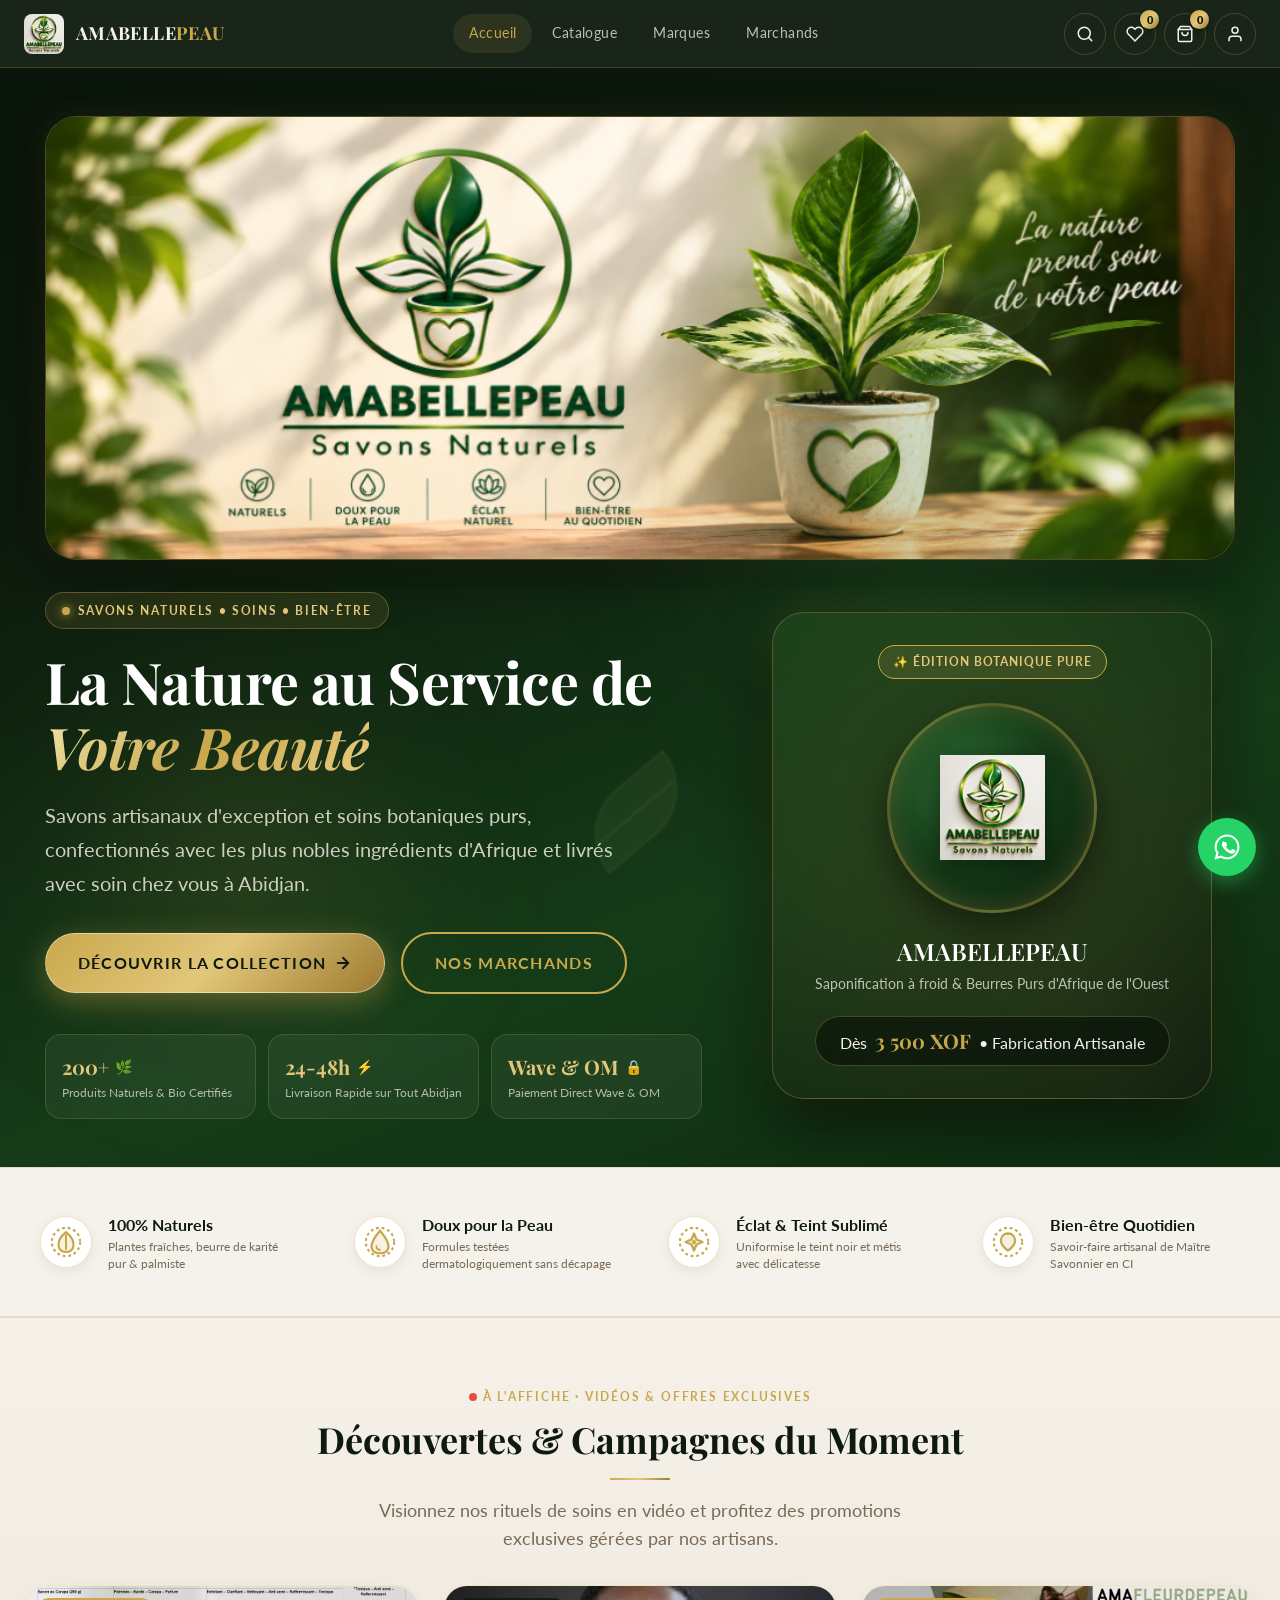
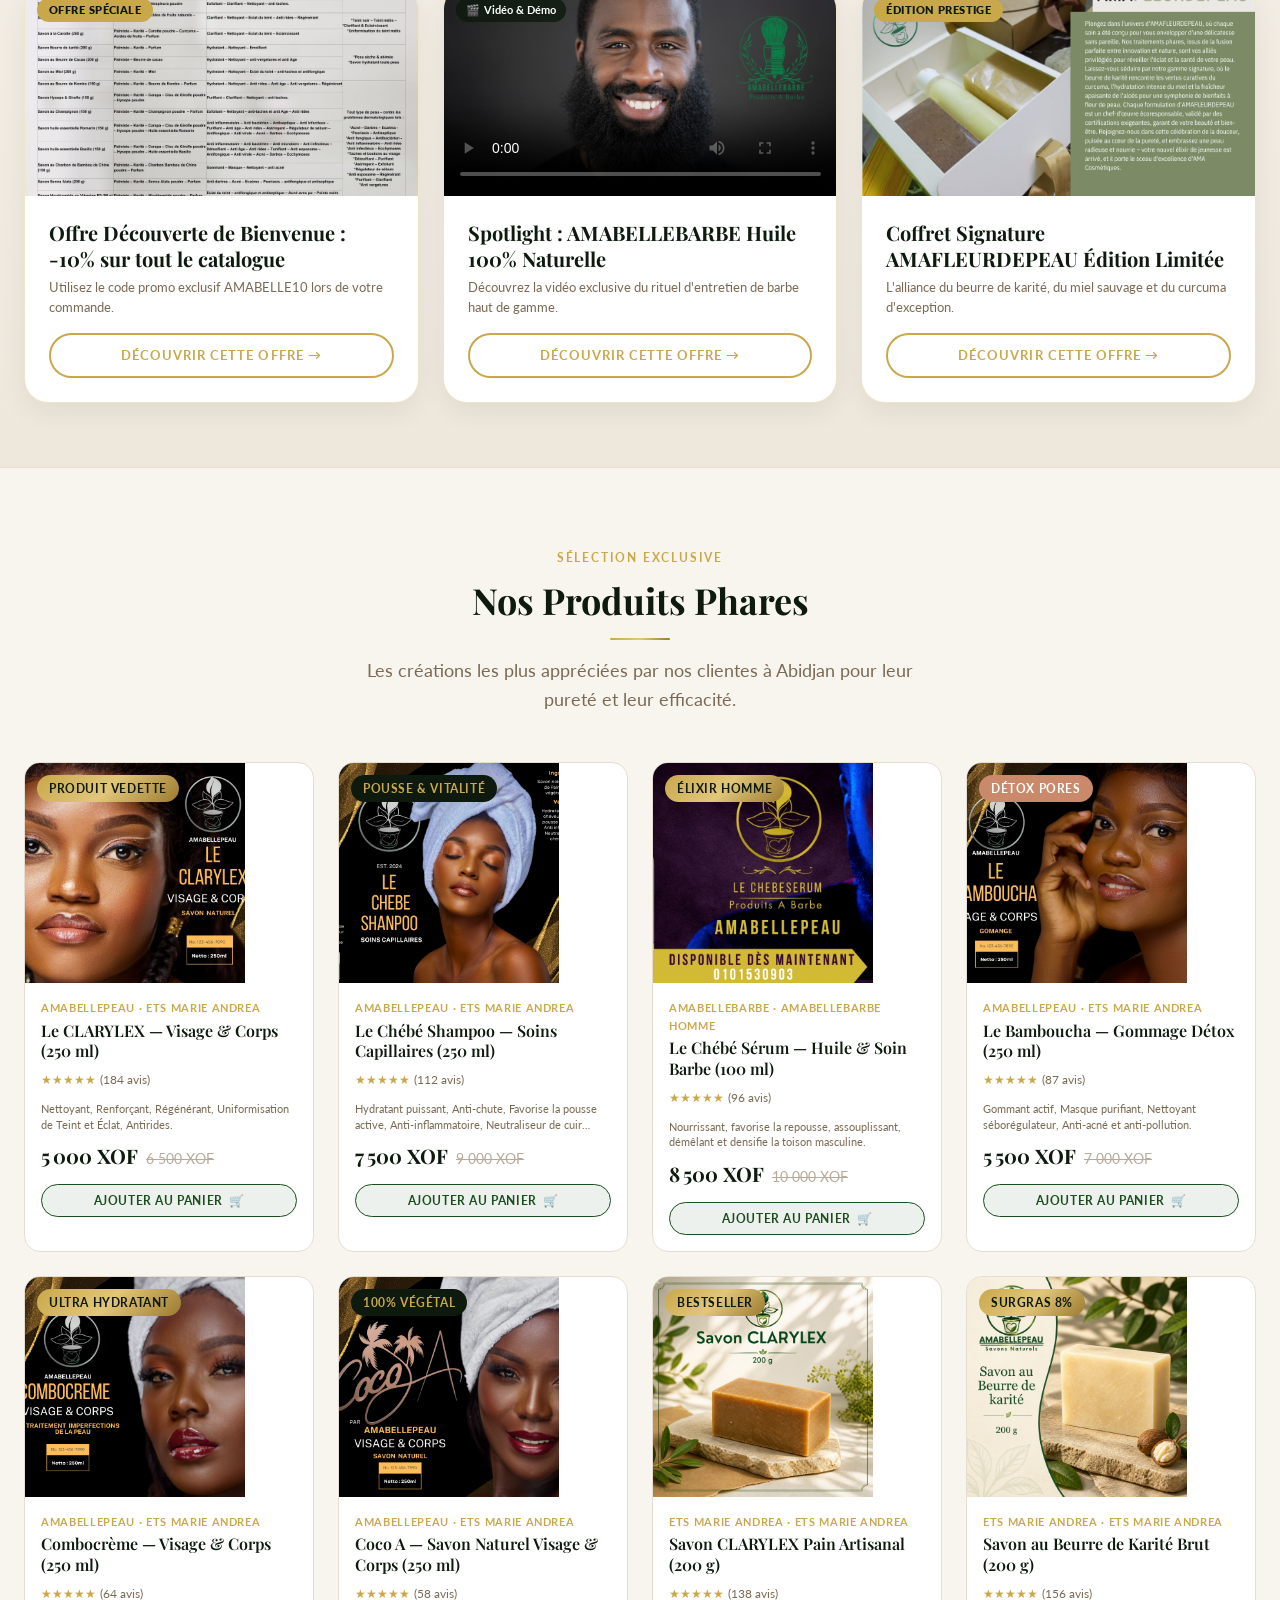
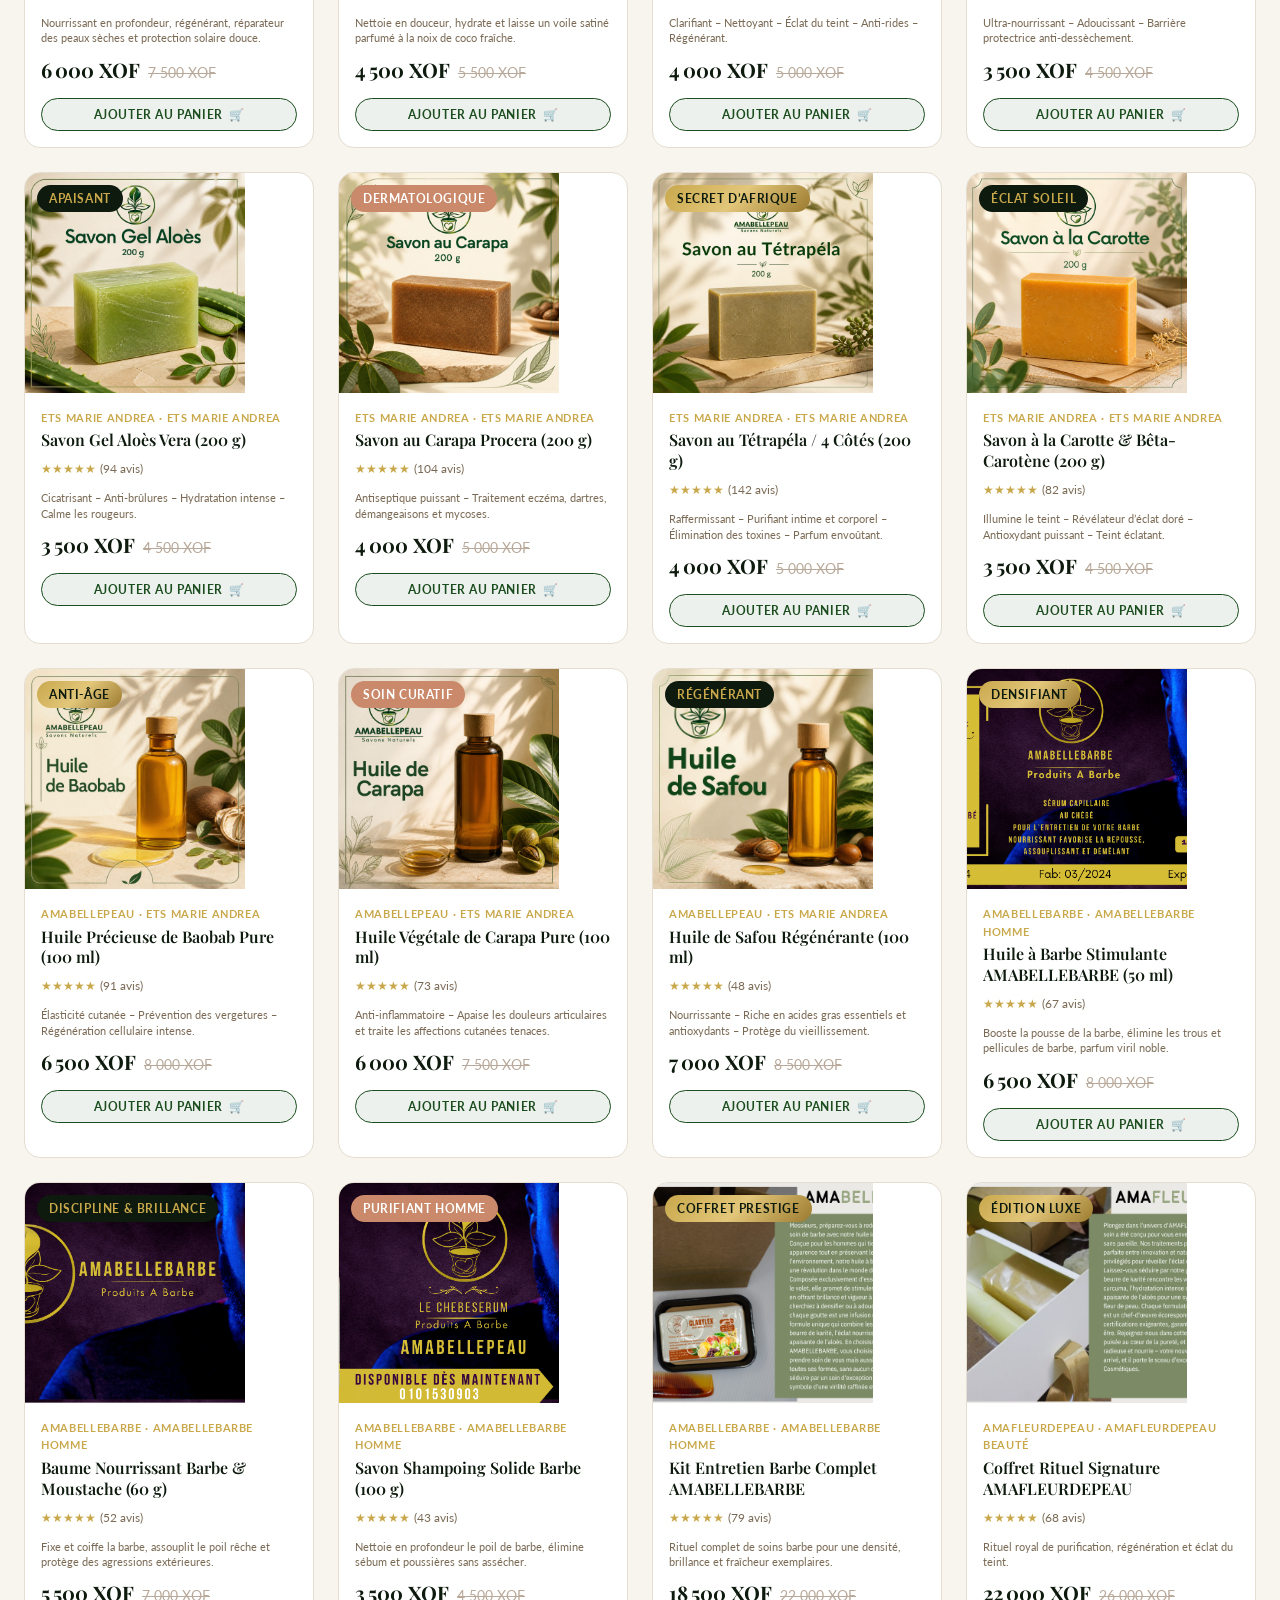
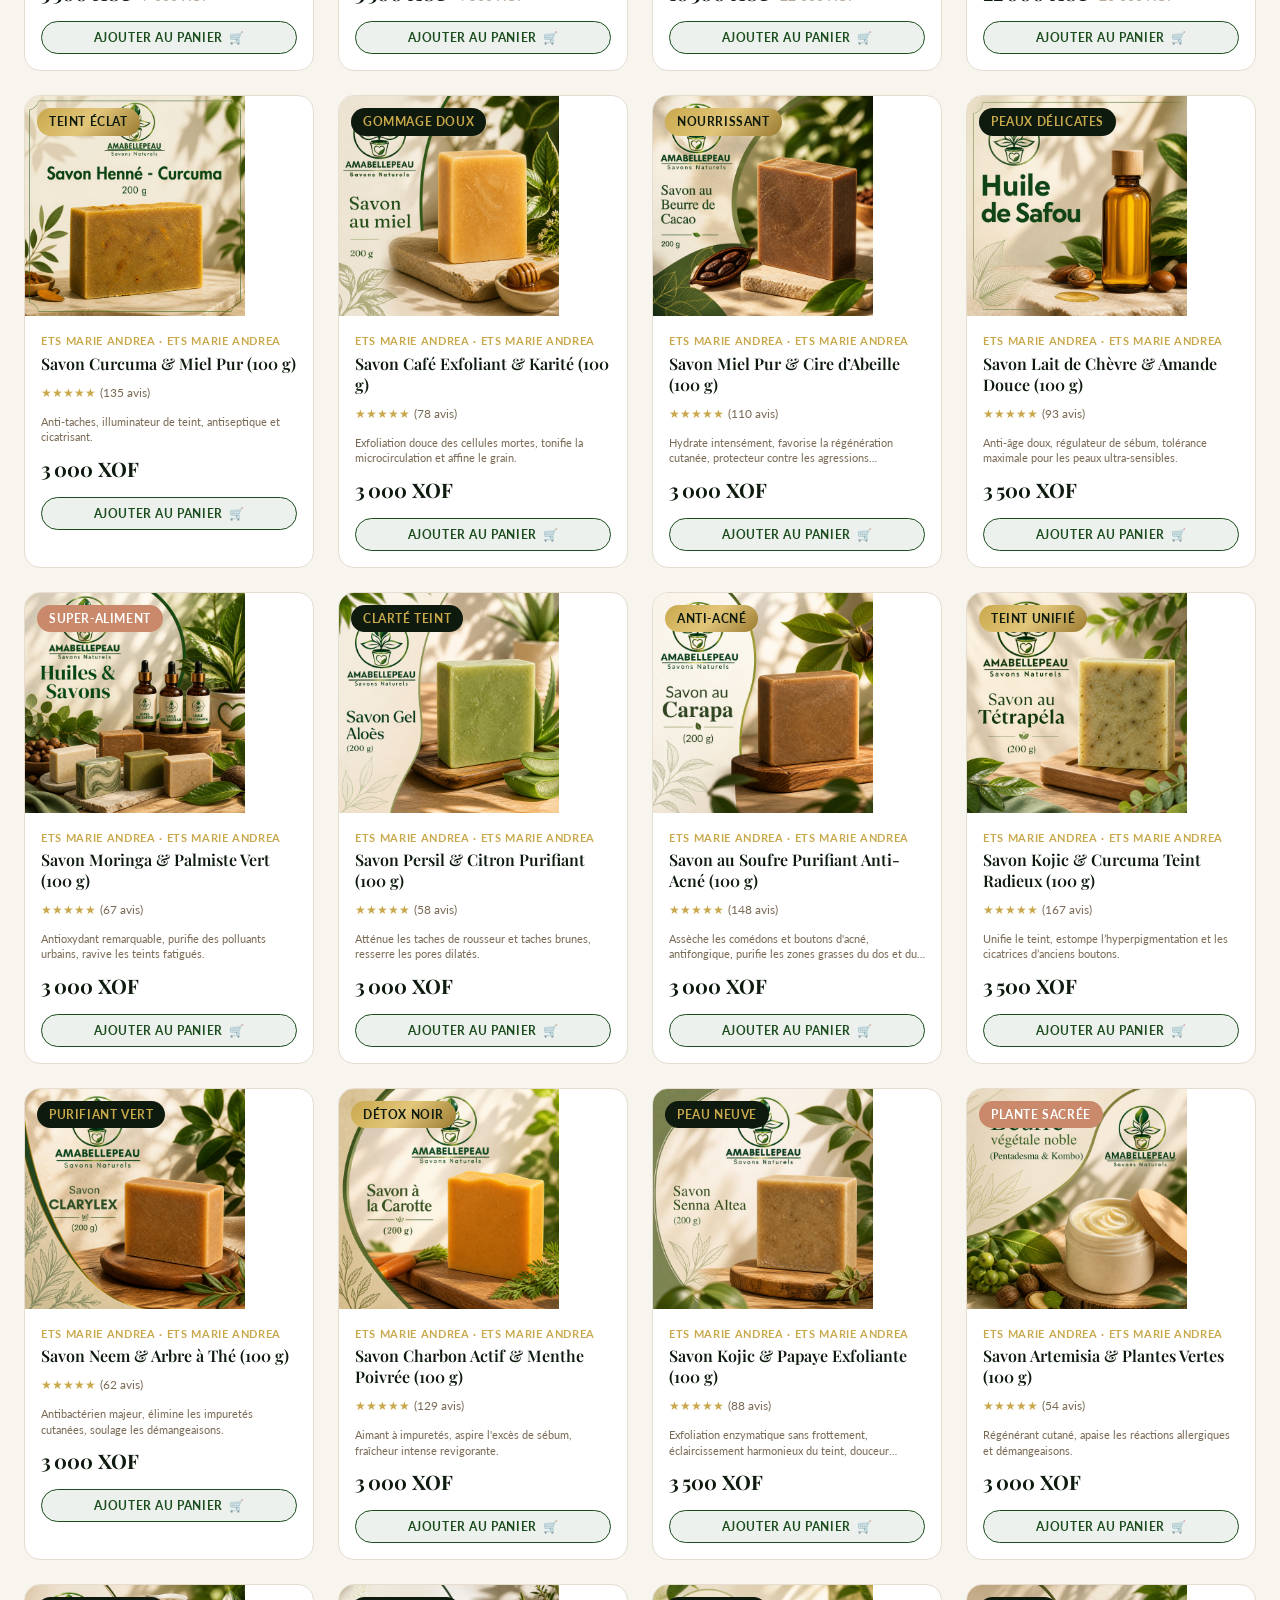
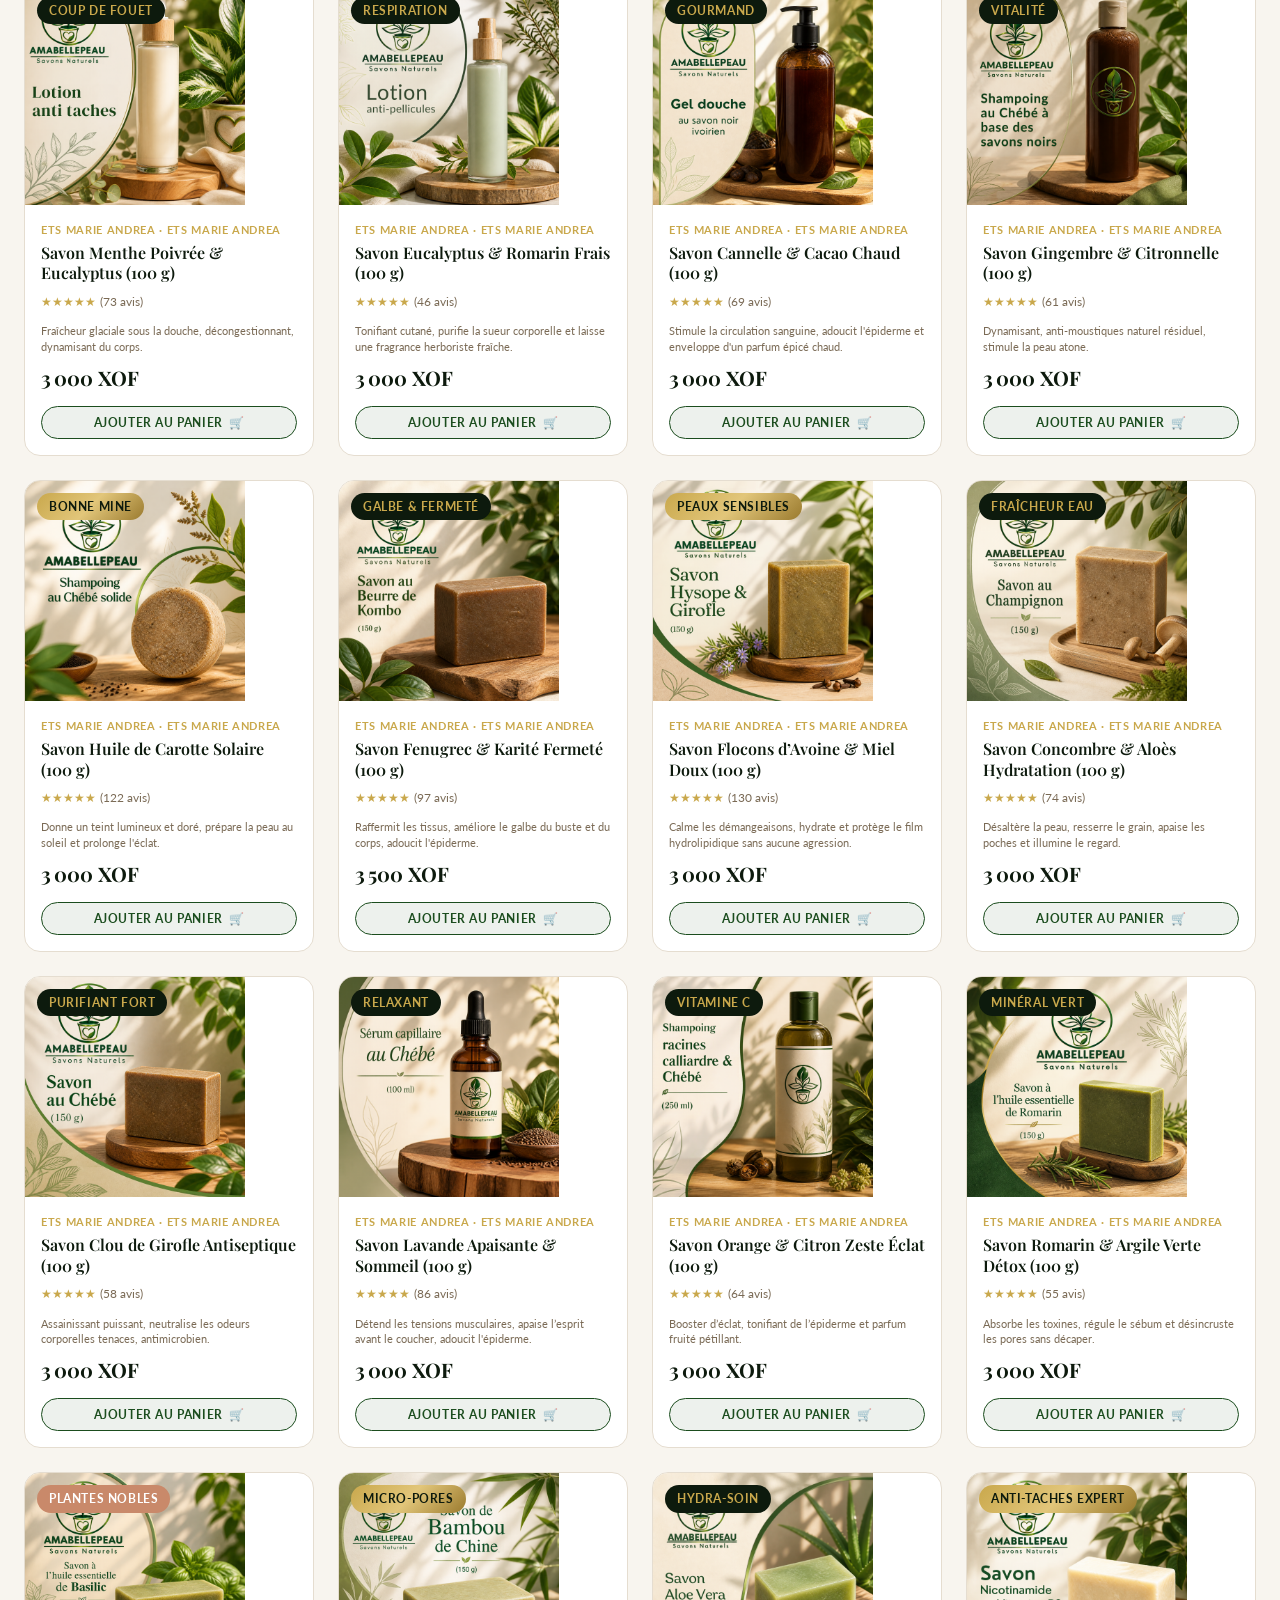
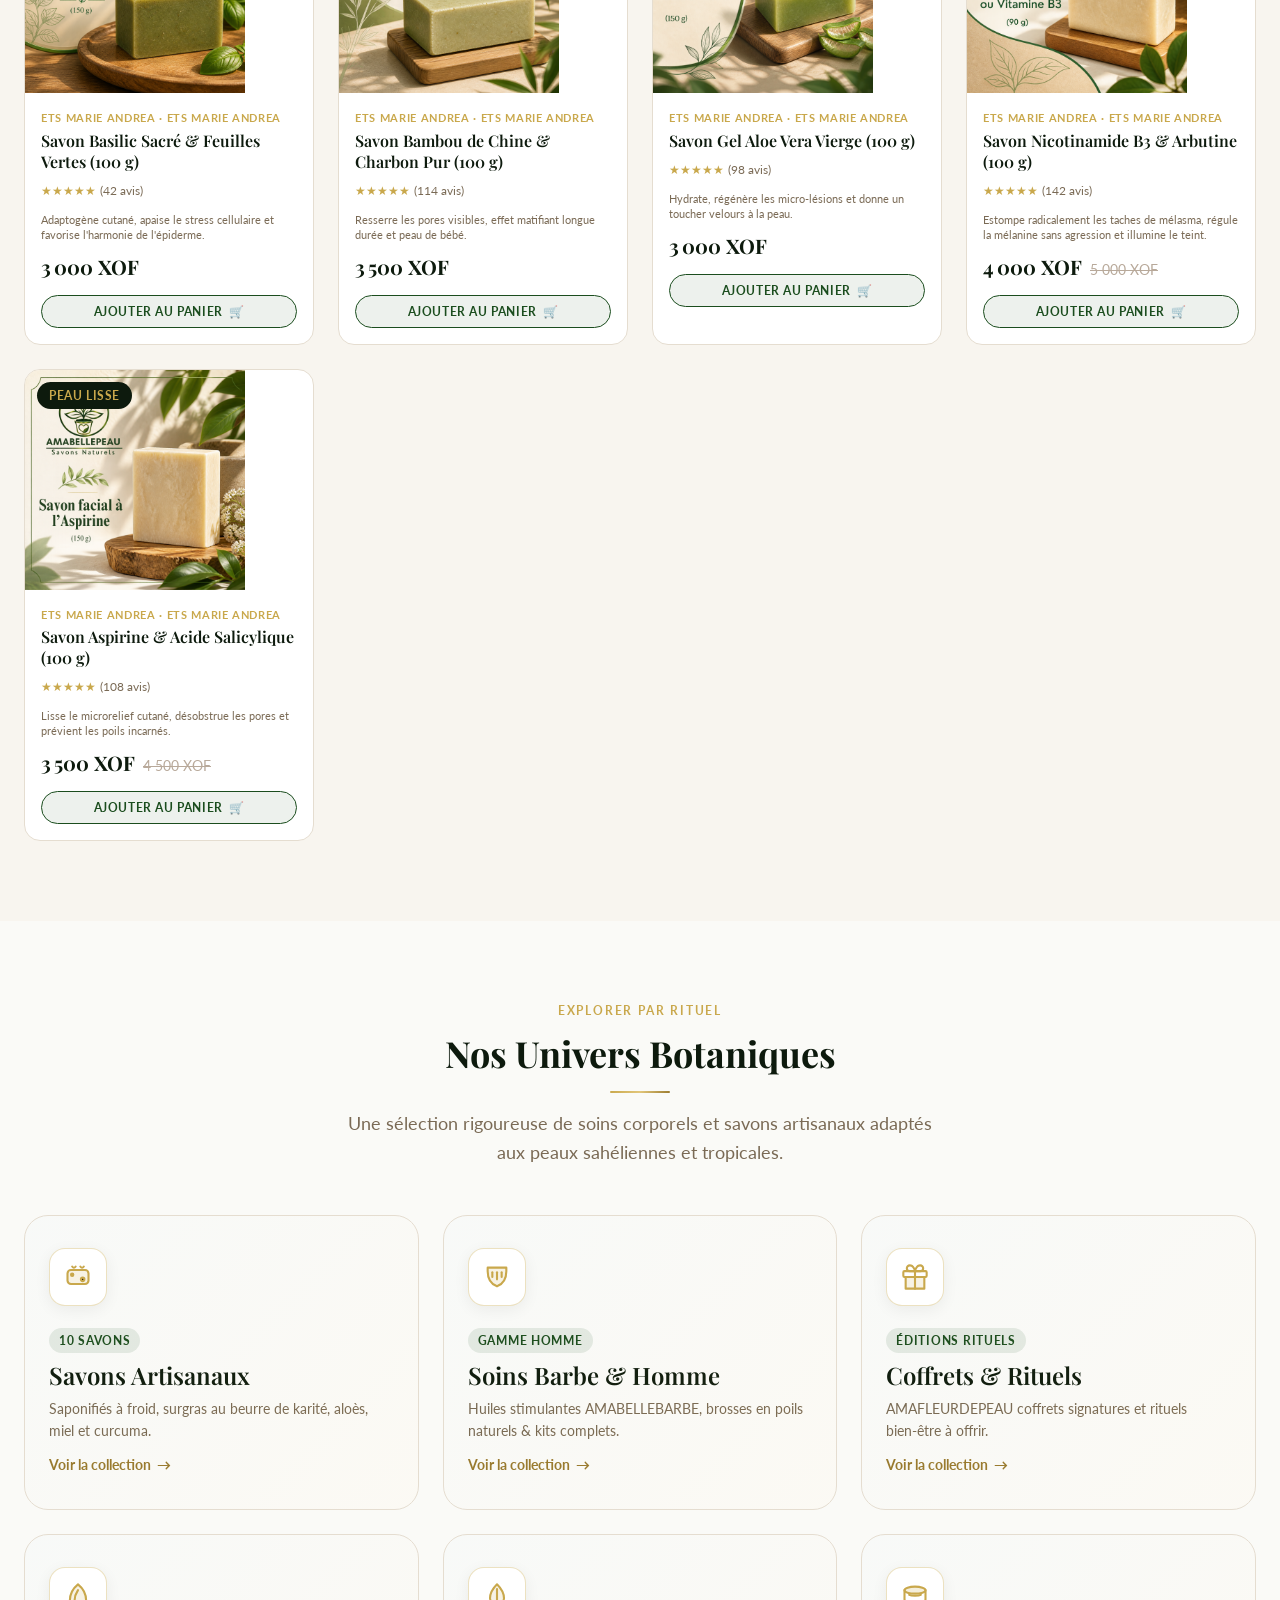
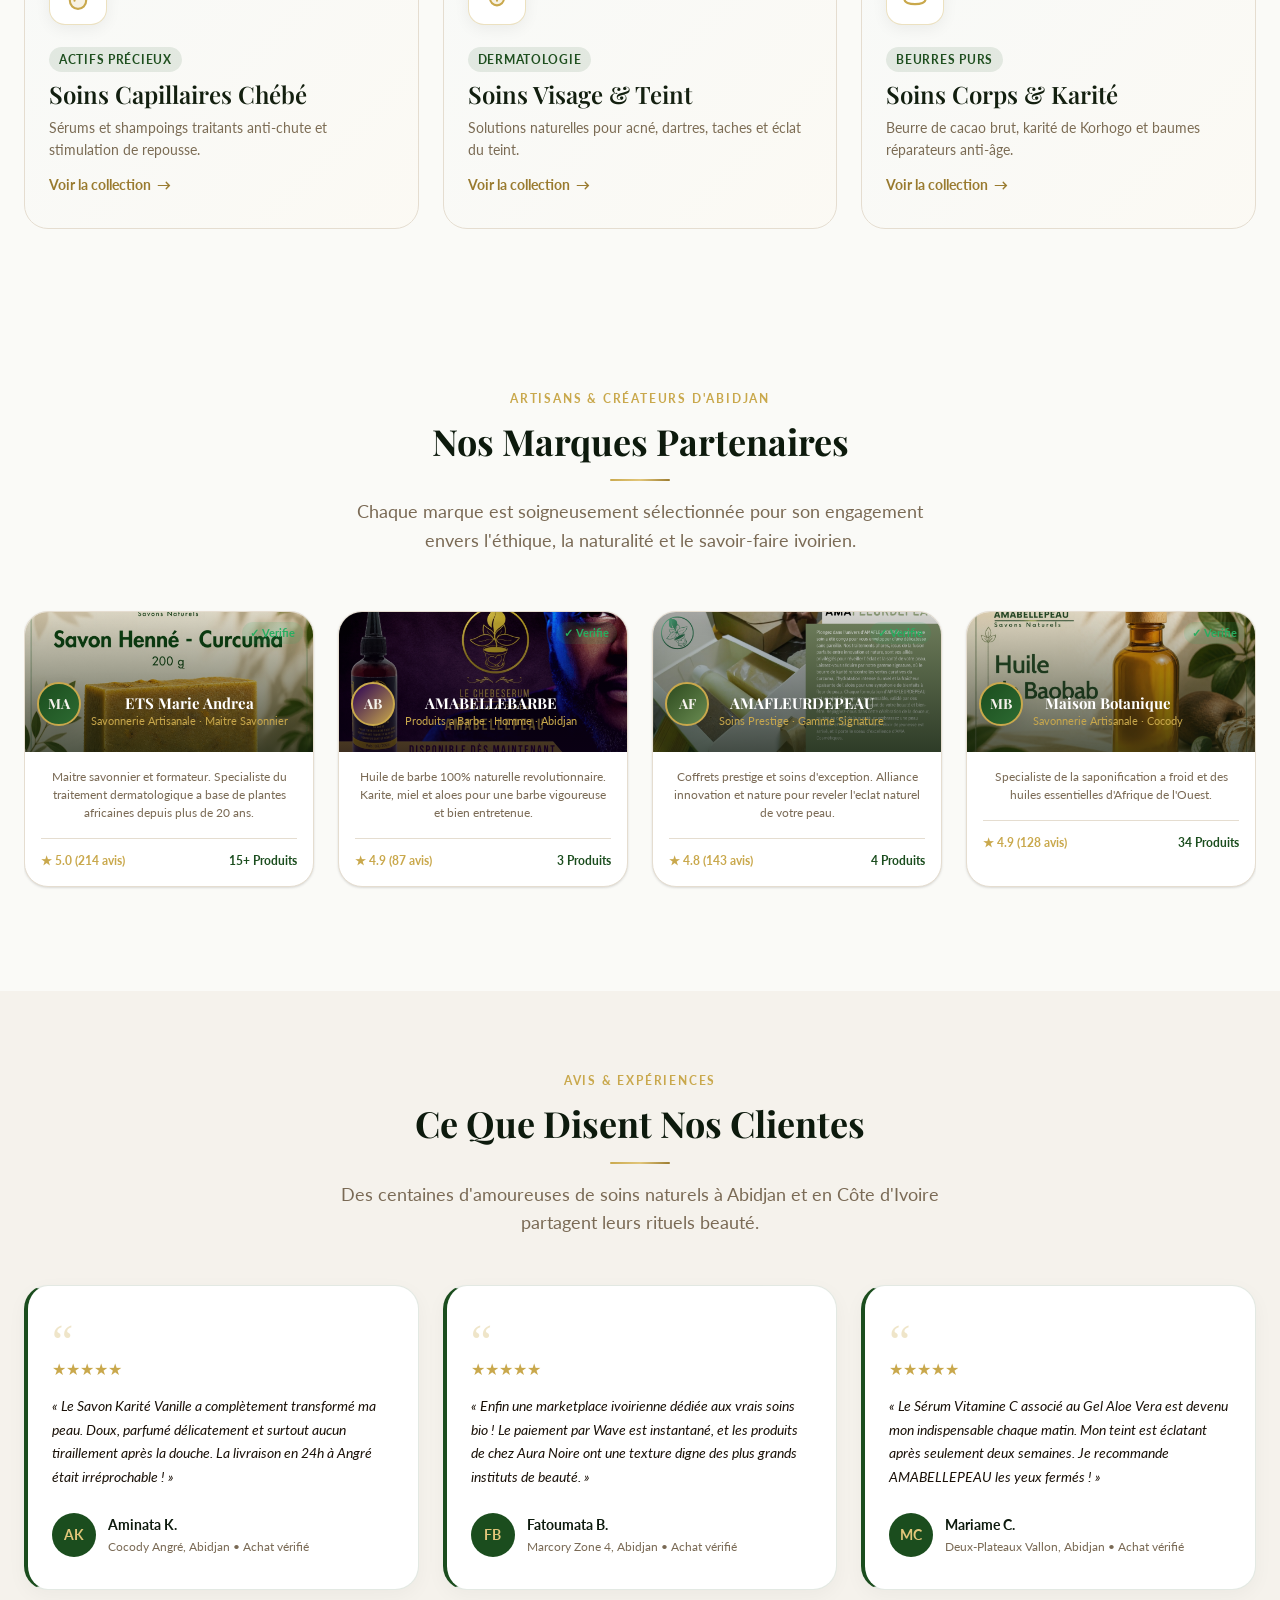
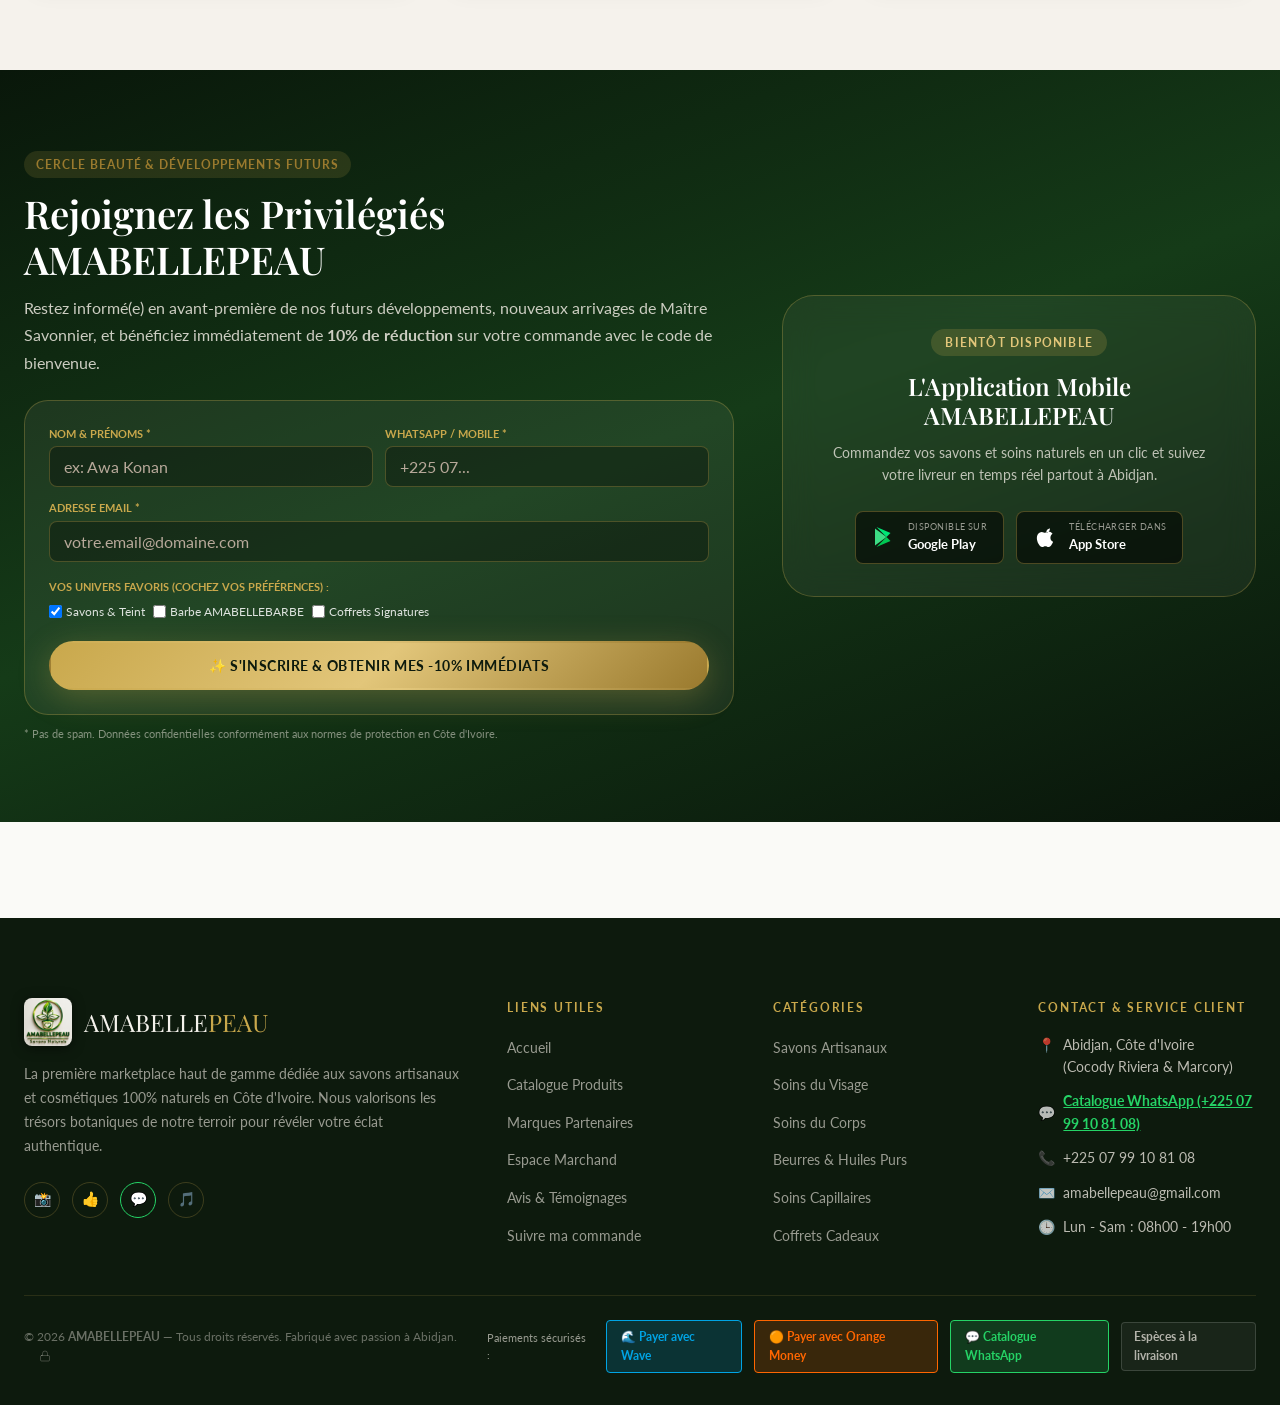
==== index.html @ 725ae879 "fix(client-portal): restore client portal, connect live orders & invoices, and fix auth navigation -" ====
<!DOCTYPE html>
<html lang="fr">
<head>
  <meta charset="UTF-8">
  <meta name="viewport" content="width=device-width, initial-scale=1.0">

  <!-- Primary SEO Meta Tags -->
  <title>AMABELLEPEAU — Savons Naturels & Soins d'Exception à Abidjan</title>
  <meta name="title" content="AMABELLEPEAU — Savons Naturels & Soins d'Exception à Abidjan">
  <meta name="description" content="Découvrez AMABELLEPEAU, la marketplace de référence pour les savons artisanaux surgras, soins botaniques et cosmétiques 100% naturels à Abidjan, Côte d'Ivoire. Livraison express et paiement sécurisé via Wave et Orange Money.">
  <meta name="keywords" content="savons naturels, cosmétiques bio abidjan, savon artisanal, beurre de karité, côte d'ivoire, amabellepeau, ets marie andrea, amabellebarbe, amafleurdepeau, wave, orange money">
  <meta name="author" content="AMABELLEPEAU">
  <meta name="robots" content="index, follow">
  <link rel="canonical" href="https://amabellepeau.vercel.app/">

  <!-- Favicon & Touch Icons -->
  <link rel="icon" type="image/png" href="assets/icons/brand-logo.png">
  <link rel="apple-touch-icon" href="https://amabellepeau.vercel.app/assets/icons/brand-logo.png">

  <!-- Open Graph / Facebook / WhatsApp / LinkedIn -->
  <meta property="og:type" content="website">
  <meta property="og:url" content="https://amabellepeau.vercel.app/">
  <meta property="og:site_name" content="AMABELLEPEAU">
  <meta property="og:title" content="AMABELLEPEAU — Savons Naturels & Soins d'Exception à Abidjan">
  <meta property="og:description" content="Marketplace de référence pour les savons artisanaux surgras, soins botaniques et cosmétiques 100% naturels en Côte d'Ivoire. Confection artisanale & livraison express à Abidjan.">
  <meta property="og:image" content="https://amabellepeau.vercel.app/assets/images/og-share-amabellepeau.png">
  <meta property="og:image:secure_url" content="https://amabellepeau.vercel.app/assets/images/og-share-amabellepeau.png">
  <meta property="og:image:type" content="image/png">
  <meta property="og:image:width" content="1024">
  <meta property="og:image:height" content="381">
  <meta property="og:image:alt" content="AMABELLEPEAU — Savons Naturels et Soins d'Exception">
  <meta property="og:locale" content="fr_CI">
  <meta property="og:locale:alternate" content="fr_FR">

  <!-- Twitter / X Cards -->
  <meta name="twitter:card" content="summary_large_image">
  <meta name="twitter:url" content="https://amabellepeau.vercel.app/">
  <meta name="twitter:title" content="AMABELLEPEAU — Savons Naturels & Soins d'Exception à Abidjan">
  <meta name="twitter:description" content="Savons artisanaux 100% naturels, huiles précieuses et cosmétiques d'exception confectionnés en Côte d'Ivoire.">
  <meta name="twitter:image" content="https://amabellepeau.vercel.app/assets/images/og-share-amabellepeau.png">
  <meta name="twitter:image:alt" content="AMABELLEPEAU Marketplace Abidjan">

  <!-- Mobile Theme & PWA -->
  <meta name="theme-color" content="#1B4D1E">
  <meta name="apple-mobile-web-app-capable" content="yes">
  <meta name="apple-mobile-web-app-status-bar-style" content="black-translucent">
  <meta name="apple-mobile-web-app-title" content="AMABELLEPEAU">

  <!-- Schema.org JSON-LD (Search & Knowledge Graph) -->
  <script type="application/ld+json">
  {
    "@context": "https://schema.org",
    "@type": "OnlineStore",
    "name": "AMABELLEPEAU",
    "alternateName": "AMABELLEPEAU Savons Naturels",
    "url": "https://amabellepeau.vercel.app",
    "logo": "https://amabellepeau.vercel.app/assets/icons/brand-logo.png",
    "image": "https://amabellepeau.vercel.app/assets/images/og-share-amabellepeau.png",
    "description": "Marketplace de référence pour les savons artisanaux surgras et cosmétiques 100% naturels d'exception en Côte d'Ivoire.",
    "telephone": "+225-07-00-00-00-00",
    "priceRange": "XOF",
    "currenciesAccepted": "XOF",
    "paymentAccepted": "Wave, Orange Money, Cash on Delivery",
    "address": {
      "@type": "PostalAddress",
      "addressLocality": "Abidjan",
      "addressRegion": "Lagunes",
      "addressCountry": "CI"
    }
  }
  </script>
  
  <!-- Design System CSS -->
  <link rel="stylesheet" href="css/main.css">

  <style>
    /* =====================================================
       AMABELLEPEAU — Specific Homepage Enhancements & FX
       ===================================================== */

    /* ── Color Palette Overrides & Helpers ── */
    :root {
      --color-gold-glow: rgba(201, 168, 76, 0.35);
      --color-dark-glass: rgba(13, 26, 13, 0.88);
      --color-emerald-deep: #0a1f0d;
    }

    /* ── Landing Hero Banner ── */
    .landing-banner-wrap {
      width: 100%;
      margin-bottom: var(--space-8);
      border-radius: var(--radius-2xl);
      overflow: hidden;
      border: 1px solid rgba(201, 168, 76, 0.35);
      box-shadow: 0 16px 48px rgba(0, 0, 0, 0.45), 0 0 30px rgba(201, 168, 76, 0.12);
      background: #0d1a0d;
    }
    .landing-banner-img {
      width: 100%;
      height: auto;
      display: block;
      aspect-ratio: 1024 / 381;
      object-fit: cover;
      transition: transform 0.6s ease;
    }
    .landing-banner-wrap:hover .landing-banner-img {
      transform: scale(1.015);
    }

    /* ── Footer Social Media Polish ── */
    .footer-socials {
      display: flex;
      gap: var(--space-3);
      margin-top: var(--space-3);
      flex-wrap: wrap;
    }
    .footer-social-btn {
      width: 38px;
      height: 38px;
      border-radius: 50%;
      border: 1px solid rgba(201, 168, 76, 0.35);
      background: rgba(255, 255, 255, 0.04);
      color: var(--color-cream);
      display: inline-flex;
      align-items: center;
      justify-content: center;
      transition: all 0.25s ease;
      text-decoration: none;
    }
    .footer-social-btn:hover {
      background: var(--color-gold);
      color: var(--color-black);
      border-color: var(--color-gold);
      transform: translateY(-2px);
      box-shadow: 0 6px 16px rgba(201, 168, 76, 0.3);
    }
    .footer-social-btn.footer-social-wa {
      border-color: rgba(37, 211, 102, 0.45);
      color: #25D366;
    }
    .footer-social-btn.footer-social-wa:hover {
      background: #25D366;
      color: #fff;
      border-color: #25D366;
      box-shadow: 0 6px 16px rgba(37, 211, 102, 0.35);
    }

    /* ── Discrete Admin Button ── */
    .admin-discrete-btn {
      background: transparent;
      border: 1px solid transparent;
      color: rgba(245, 240, 232, 0.22);
      cursor: pointer;
      padding: 3px 6px;
      border-radius: 4px;
      display: inline-flex;
      align-items: center;
      justify-content: center;
      vertical-align: middle;
      margin-left: 8px;
      transition: all 0.2s ease;
      user-select: none;
      line-height: 1;
    }
    .admin-discrete-btn:hover {
      color: rgba(201, 168, 76, 0.85);
      background: rgba(201, 168, 76, 0.08);
      border-color: rgba(201, 168, 76, 0.2);
    }

    /* ── Sticky Navbar Extra Polish ── */
    .navbar {
      background: rgba(13, 26, 13, 0.95) !important;
      backdrop-filter: blur(20px);
      -webkit-backdrop-filter: blur(20px);
      border-bottom: 1px solid rgba(201, 168, 76, 0.22);
      transition: all 0.3s ease;
    }

    .navbar.scrolled {
      background: rgba(10, 20, 10, 0.98) !important;
      box-shadow: 0 10px 30px rgba(0, 0, 0, 0.4), 0 1px 0 rgba(201, 168, 76, 0.3);
    }

    .nav-icon-btn {
      position: relative;
      background: transparent;
      border: 1px solid rgba(201, 168, 76, 0.25);
      color: var(--color-cream);
      width: 42px;
      height: 42px;
      border-radius: 50%;
      display: inline-flex;
      align-items: center;
      justify-content: center;
      cursor: pointer;
      transition: all 0.25s ease;
    }

    .nav-icon-btn:hover {
      background: rgba(201, 168, 76, 0.15);
      border-color: var(--color-gold);
      color: var(--color-gold);
      transform: translateY(-2px);
    }

    .badge-counter {
      position: absolute;
      top: -4px;
      right: -4px;
      background: var(--gradient-gold);
      color: var(--color-black);
      font-size: 11px;
      font-weight: 800;
      width: 19px;
      height: 19px;
      border-radius: 50%;
      display: flex;
      align-items: center;
      justify-content: center;
      box-shadow: 0 2px 6px rgba(0,0,0,0.3);
      transition: transform 0.2s cubic-bezier(0.34, 1.56, 0.64, 1);
    }

    .badge-counter.bump {
      transform: scale(1.35);
    }

    /* ── Hero Section ── */
    .hero {
      position: relative;
      min-height: calc(100vh - var(--nav-height));
      min-height: 92vh;
      display: flex;
      align-items: center;
      background: linear-gradient(160deg, #09140a 0%, #0D1A0D 30%, #153B18 70%, #0F2E11 100%);
      overflow: hidden;
      padding: var(--space-12) 0;
    }

    /* Botanical Background Floating Leaves & Particles */
    .botanical-bg {
      position: absolute;
      inset: 0;
      pointer-events: none;
      overflow: hidden;
      z-index: 1;
    }

    .floating-leaf {
      position: absolute;
      width: 140px;
      height: 70px;
      border-radius: 140px 0;
      background: linear-gradient(135deg, rgba(74, 140, 80, 0.12) 0%, rgba(201, 168, 76, 0.08) 100%);
      border: 1px solid rgba(201, 168, 76, 0.15);
      filter: blur(1px);
      animation: floatBotanical 16s ease-in-out infinite alternate;
    }

    .floating-leaf::before {
      content: '';
      position: absolute;
      top: 50%;
      left: 10%;
      right: 10%;
      height: 1px;
      background: rgba(201, 168, 76, 0.2);
    }

    .leaf-1 {
      top: 12%;
      left: 6%;
      transform: rotate(25deg);
      animation-duration: 22s;
      width: 160px;
      height: 80px;
    }

    .leaf-2 {
      top: 65%;
      left: 45%;
      transform: rotate(-40deg);
      animation-duration: 26s;
      animation-delay: -5s;
      width: 120px;
      height: 60px;
    }

    .leaf-3 {
      bottom: 8%;
      right: 8%;
      transform: rotate(55deg);
      animation-duration: 18s;
      animation-delay: -9s;
      width: 180px;
      height: 90px;
    }

    .leaf-4 {
      top: 20%;
      right: 18%;
      transform: rotate(-15deg);
      animation-duration: 24s;
      animation-delay: -12s;
      width: 100px;
      height: 50px;
    }

    @keyframes floatBotanical {
      0% {
        transform: translateY(0) rotate(0deg) scale(1);
      }
      50% {
        transform: translateY(-25px) rotate(12deg) scale(1.05);
      }
      100% {
        transform: translateY(15px) rotate(-8deg) scale(0.96);
      }
    }

    /* Ambient Gold & Green Light Orbs */
    .glow-orb {
      position: absolute;
      border-radius: 50%;
      filter: blur(90px);
      pointer-events: none;
      z-index: 1;
    }

    .glow-orb-green {
      top: 15%;
      right: 10%;
      width: 480px;
      height: 480px;
      background: radial-gradient(circle, rgba(45, 107, 50, 0.45) 0%, rgba(13, 26, 13, 0) 70%);
    }

    .glow-orb-gold {
      bottom: 10%;
      left: 5%;
      width: 360px;
      height: 360px;
      background: radial-gradient(circle, rgba(201, 168, 76, 0.22) 0%, rgba(13, 26, 13, 0) 70%);
    }

    /* Hero Grid Layout */
    .hero-content-grid {
      position: relative;
      z-index: 2;
      display: grid;
      grid-template-columns: 1.15fr 0.85fr;
      gap: var(--space-12);
      align-items: center;
    }

    .hero-tag {
      display: inline-flex;
      align-items: center;
      gap: var(--space-2);
      padding: var(--space-2) var(--space-4);
      background: rgba(201, 168, 76, 0.12);
      border: 1px solid rgba(201, 168, 76, 0.35);
      border-radius: var(--radius-full);
      color: var(--color-gold-light);
      font-size: var(--text-xs);
      font-weight: 700;
      letter-spacing: 0.14em;
      text-transform: uppercase;
      margin-bottom: var(--space-5);
      backdrop-filter: blur(8px);
    }

    .hero-tag .tag-dot {
      width: 8px;
      height: 8px;
      border-radius: 50%;
      background: var(--color-gold);
      box-shadow: 0 0 10px var(--color-gold);
      animation: pulseDot 2s infinite;
    }

    @keyframes pulseDot {
      0%, 100% { transform: scale(1); opacity: 1; }
      50% { transform: scale(1.4); opacity: 0.7; }
    }

    .hero-title {
      font-family: var(--font-display);
      font-size: clamp(2.4rem, 4.5vw, 4rem);
      line-height: 1.12;
      font-weight: 700;
      color: #FFFFFF;
      margin-bottom: var(--space-5);
      letter-spacing: -0.01em;
    }

    .gold-gradient-text {
      background: linear-gradient(135deg, #F3E5AB 0%, #C9A84C 50%, #E8CD82 100%);
      -webkit-background-clip: text;
      -webkit-text-fill-color: transparent;
      font-style: italic;
    }

    .hero-subtitle {
      font-size: clamp(1.05rem, 1.8vw, 1.25rem);
      color: rgba(245, 240, 232, 0.82);
      line-height: 1.7;
      margin-bottom: var(--space-8);
      max-width: 580px;
    }

    .hero-cta-group {
      display: flex;
      align-items: center;
      gap: var(--space-4);
      flex-wrap: wrap;
      margin-bottom: var(--space-10);
    }

    .btn-gold-glow {
      background: var(--gradient-gold);
      color: var(--color-black);
      font-weight: 700;
      box-shadow: 0 8px 30px rgba(201, 168, 76, 0.4);
      border: 1px solid rgba(255, 255, 255, 0.4);
    }

    .btn-gold-glow:hover {
      box-shadow: 0 12px 40px rgba(201, 168, 76, 0.6);
      transform: translateY(-3px);
    }

    .hero-stats-row {
      display: grid;
      grid-template-columns: repeat(3, 1fr);
      gap: var(--space-3);
    }

    .hero-stat-card {
      background: rgba(255, 255, 255, 0.05);
      border: 1px solid rgba(201, 168, 76, 0.22);
      border-radius: var(--radius-lg);
      padding: var(--space-4) var(--space-4);
      backdrop-filter: blur(12px);
      transition: transform 0.3s ease, border-color 0.3s ease;
    }

    .hero-stat-card:hover {
      transform: translateY(-3px);
      border-color: var(--color-gold);
      background: rgba(255, 255, 255, 0.08);
    }

    .hero-stat-num {
      font-family: var(--font-display);
      font-size: var(--text-xl);
      font-weight: 700;
      color: var(--color-gold-light);
      margin-bottom: 2px;
      display: flex;
      align-items: center;
      gap: 6px;
    }

    .hero-stat-desc {
      font-size: var(--text-xs);
      color: rgba(245, 240, 232, 0.7);
      line-height: 1.4;
      font-weight: 400;
    }

    /* Hero Showcase Card (Right Column) */
    .hero-showcase {
      position: relative;
      display: flex;
      justify-content: center;
      align-items: center;
    }

    .hero-showcase-card {
      position: relative;
      width: 100%;
      max-width: 440px;
      background: linear-gradient(145deg, rgba(27, 77, 30, 0.5) 0%, rgba(13, 26, 13, 0.85) 100%);
      border: 1px solid rgba(201, 168, 76, 0.35);
      border-radius: var(--radius-2xl);
      padding: var(--space-8);
      backdrop-filter: blur(24px);
      box-shadow: 0 25px 60px rgba(0, 0, 0, 0.6), 0 0 40px rgba(201, 168, 76, 0.15);
      text-align: center;
      overflow: hidden;
    }

    .hero-showcase-card::before {
      content: '';
      position: absolute;
      top: -50%;
      left: -50%;
      width: 200%;
      height: 200%;
      background: radial-gradient(circle, rgba(201, 168, 76, 0.15) 0%, transparent 60%);
      pointer-events: none;
      animation: rotateLight 20s linear infinite;
    }

    @keyframes rotateLight {
      0% { transform: rotate(0deg); }
      100% { transform: rotate(360deg); }
    }

    .showcase-badge-top {
      display: inline-flex;
      align-items: center;
      gap: 6px;
      padding: 6px 14px;
      border-radius: var(--radius-full);
      background: rgba(201, 168, 76, 0.15);
      border: 1px solid var(--color-gold);
      color: var(--color-gold-light);
      font-size: var(--text-xs);
      font-weight: 700;
      letter-spacing: 0.08em;
      text-transform: uppercase;
      margin-bottom: var(--space-6);
      position: relative;
      z-index: 2;
    }

    .showcase-soap-art {
      position: relative;
      z-index: 2;
      width: 210px;
      height: 210px;
      margin: 0 auto var(--space-6);
      border-radius: 50%;
      background: radial-gradient(circle at 35% 35%, #2d6b32 0%, #153b18 50%, #0d1a0d 100%);
      border: 3px solid rgba(201, 168, 76, 0.4);
      box-shadow: 0 15px 40px rgba(0,0,0,0.5), inset 0 0 25px rgba(201, 168, 76, 0.25);
      display: flex;
      flex-direction: column;
      align-items: center;
      justify-content: center;
      color: var(--color-gold-light);
      transition: transform 0.5s ease;
    }

    .hero-showcase-card:hover .showcase-soap-art {
      transform: scale(1.05) rotate(2deg);
    }

    .showcase-soap-logo {
      width: 105px;
      height: 105px;
      object-fit: contain;
      filter: drop-shadow(0 4px 12px rgba(0,0,0,0.5));
    }

    .showcase-title {
      position: relative;
      z-index: 2;
      font-family: var(--font-display);
      font-size: var(--text-2xl);
      color: #FFFFFF;
      margin-bottom: var(--space-2);
    }

    .showcase-desc {
      position: relative;
      z-index: 2;
      font-size: var(--text-sm);
      color: rgba(245, 240, 232, 0.75);
      margin-bottom: var(--space-5);
    }

    .showcase-price-tag {
      position: relative;
      z-index: 2;
      display: inline-flex;
      align-items: baseline;
      gap: 8px;
      padding: var(--space-2) var(--space-6);
      background: rgba(10, 20, 10, 0.7);
      border: 1px solid rgba(201, 168, 76, 0.3);
      border-radius: var(--radius-full);
      color: var(--color-cream);
    }

    .showcase-price-tag strong {
      font-family: var(--font-display);
      font-size: var(--text-xl);
      color: var(--color-gold);
    }

    /* ── Brand Value Strip ── */
    .brand-value-strip {
      background: var(--color-cream);
      border-top: 1px solid var(--color-border);
      border-bottom: 1px solid var(--color-border);
      padding: var(--space-8) 0;
      position: relative;
      z-index: 5;
    }

    .value-strip-grid {
      display: grid;
      grid-template-columns: repeat(4, 1fr);
      gap: var(--space-6);
    }

    .value-item {
      display: flex;
      align-items: center;
      gap: var(--space-4);
      padding: var(--space-3) var(--space-4);
      border-radius: var(--radius-md);
      transition: transform 0.25s ease;
    }

    .value-item:hover {
      transform: translateY(-2px);
    }

    .value-icon {
      font-size: 2rem;
      line-height: 1;
      width: 52px;
      height: 52px;
      border-radius: 50%;
      background: white;
      border: 1.5px solid rgba(201, 168, 76, 0.3);
      display: flex;
      align-items: center;
      justify-content: center;
      box-shadow: 0 4px 12px rgba(27, 77, 30, 0.08);
      flex-shrink: 0;
    }

    .value-title {
      font-family: var(--font-body);
      font-size: var(--text-base);
      font-weight: 700;
      color: var(--color-black);
      margin-bottom: 2px;
    }

    .value-desc {
      font-size: var(--text-xs);
      color: var(--color-text-muted);
      line-height: 1.35;
    }

    /* ── Featured Categories Section ── */
    .categories-section {
      padding: var(--space-20) 0;
      background: var(--color-bg);
      position: relative;
    }

    .categories-grid {
      display: grid;
      grid-template-columns: repeat(3, 1fr);
      gap: var(--space-6);
    }

    .category-card {
      position: relative;
      border-radius: var(--radius-xl);
      padding: var(--space-8) var(--space-6);
      overflow: hidden;
      cursor: pointer;
      border: 1px solid var(--color-border);
      background: var(--color-surface);
      transition: all 0.35s cubic-bezier(0.34, 1.56, 0.64, 1);
      display: flex;
      flex-direction: column;
      justify-content: space-between;
      min-height: 210px;
    }

    .category-card::before {
      content: '';
      position: absolute;
      inset: 0;
      background: linear-gradient(135deg, rgba(27, 77, 30, 0.04) 0%, rgba(201, 168, 76, 0.08) 100%);
      opacity: 0.8;
      transition: opacity 0.35s ease;
    }

    .category-card:hover {
      transform: translateY(-8px);
      border-color: var(--color-gold);
      box-shadow: 0 16px 36px rgba(201, 168, 76, 0.22), 0 4px 12px rgba(27, 77, 30, 0.08);
    }

    .category-card:hover::before {
      opacity: 1;
      background: linear-gradient(135deg, rgba(27, 77, 30, 0.09) 0%, rgba(201, 168, 76, 0.18) 100%);
    }

    .category-icon-box {
      position: relative;
      z-index: 2;
      width: 58px;
      height: 58px;
      border-radius: var(--radius-lg);
      background: white;
      border: 1px solid rgba(201, 168, 76, 0.35);
      display: flex;
      align-items: center;
      justify-content: center;
      font-size: 28px;
      box-shadow: 0 4px 16px rgba(0,0,0,0.06);
      margin-bottom: var(--space-5);
      transition: transform 0.3s ease;
    }

    .category-card:hover .category-icon-box {
      transform: scale(1.1) rotate(4deg);
      border-color: var(--color-gold);
    }

    .category-meta {
      position: relative;
      z-index: 2;
    }

    .category-count {
      display: inline-block;
      font-size: var(--text-xs);
      font-weight: 700;
      letter-spacing: 0.06em;
      text-transform: uppercase;
      color: var(--color-forest);
      background: rgba(27, 77, 30, 0.1);
      padding: 3px 10px;
      border-radius: var(--radius-full);
      margin-bottom: var(--space-2);
    }

    .category-title {
      font-family: var(--font-display);
      font-size: var(--text-2xl);
      color: var(--color-black);
      margin-bottom: var(--space-2);
    }

    .category-card-arrow {
      display: flex;
      align-items: center;
      gap: 6px;
      font-size: var(--text-sm);
      font-weight: 700;
      color: var(--color-gold-dark);
      margin-top: var(--space-3);
      transition: gap 0.25s ease;
    }

    .category-card:hover .category-card-arrow {
      gap: 12px;
      color: var(--color-forest);
    }

    /* ── Featured Products Section ── */
    .products-section {
      padding: var(--space-20) 0;
      background: var(--color-surface-alt);
    }

    .product-grid-container {
      display: grid;
      grid-template-columns: repeat(4, 1fr);
      gap: var(--space-6);
    }

    /* Custom visual placeholder art inside .product-card-image */
    .product-visual {
      width: 100%;
      height: 100%;
      display: flex;
      flex-direction: column;
      align-items: center;
      justify-content: center;
      position: relative;
      overflow: hidden;
      transition: transform 0.5s ease;
    }

    .product-card:hover .product-visual {
      transform: scale(1.06);
    }

    .visual-bg-karite {
      background: radial-gradient(circle at 40% 40%, #FFFDF7 0%, #F5E8C7 50%, #E0CE9F 100%);
    }

    .visual-bg-coco {
      background: radial-gradient(circle at 40% 40%, #FFFFFF 0%, #EBF6ED 55%, #CFE6D4 100%);
    }

    .visual-bg-aloe {
      background: radial-gradient(circle at 40% 40%, #F1FDF3 0%, #C8EACD 50%, #85C78E 100%);
    }

    .visual-bg-charbon {
      background: radial-gradient(circle at 40% 40%, #3D443E 0%, #1A211B 60%, #0D140E 100%);
    }

    .visual-bg-vitamine {
      background: radial-gradient(circle at 40% 40%, #FFF8E7 0%, #FBE09C 50%, #EAA244 100%);
    }

    .visual-bg-argile {
      background: radial-gradient(circle at 40% 40%, #F5FBF7 0%, #D0EBD8 50%, #76A883 100%);
    }

    .visual-bg-hibiscus {
      background: radial-gradient(circle at 40% 40%, #FFF0F2 0%, #F8CAD1 50%, #C44569 100%);
    }

    .visual-bg-rose {
      background: radial-gradient(circle at 40% 40%, #FFF5EF 0%, #FBD7C4 50%, #D88B69 100%);
    }

    .product-mockup-bottle {
      width: 100px;
      height: 125px;
      border-radius: 20px 20px 14px 14px;
      border: 2px solid rgba(255, 255, 255, 0.7);
      box-shadow: 0 14px 28px rgba(0,0,0,0.12);
      display: flex;
      flex-direction: column;
      align-items: center;
      justify-content: center;
      position: relative;
    }

    .mockup-cap {
      width: 38px;
      height: 18px;
      background: var(--gradient-gold);
      border-radius: 4px 4px 0 0;
      position: absolute;
      top: -18px;
      box-shadow: 0 2px 6px rgba(0,0,0,0.15);
    }

    .mockup-label {
      background: rgba(255, 255, 255, 0.95);
      width: 82%;
      padding: 8px 4px;
      border-radius: 6px;
      text-align: center;
      box-shadow: 0 2px 8px rgba(0,0,0,0.06);
    }

    .mockup-label-brand {
      font-size: 8px;
      font-weight: 800;
      letter-spacing: 0.1em;
      text-transform: uppercase;
      color: var(--color-forest);
    }

    .mockup-label-title {
      font-family: var(--font-display);
      font-size: 10px;
      font-weight: 700;
      color: var(--color-black);
    }

    /* Soap Bar Mockup */
    .product-mockup-soap {
      width: 120px;
      height: 80px;
      border-radius: 14px;
      border: 1px solid rgba(201, 168, 76, 0.4);
      box-shadow: 0 16px 30px rgba(0,0,0,0.15);
      display: flex;
      flex-direction: column;
      align-items: center;
      justify-content: center;
      text-align: center;
      position: relative;
    }

    .mockup-soap-stamp {
      border: 1.5px dashed rgba(201, 168, 76, 0.6);
      padding: 6px 12px;
      border-radius: 8px;
      font-family: var(--font-display);
      font-size: 11px;
      font-weight: 700;
      letter-spacing: 0.05em;
    }

    .btn-quick-add {
      width: 100%;
      margin-top: var(--space-3);
      padding: var(--space-2) var(--space-4);
      background: rgba(27, 77, 30, 0.08);
      color: var(--color-forest);
      border: 1.5px solid var(--color-forest);
      border-radius: var(--radius-full);
      font-size: var(--text-xs);
      font-weight: 700;
      letter-spacing: 0.05em;
      text-transform: uppercase;
      cursor: pointer;
      display: flex;
      align-items: center;
      justify-content: center;
      gap: 6px;
      transition: all 0.25s ease;
    }

    .btn-quick-add:hover {
      background: var(--color-forest);
      color: white;
      box-shadow: 0 4px 14px rgba(27, 77, 30, 0.25);
    }

    /* ── Promotional Banner ── */
    .promo-banner {
      background: linear-gradient(135deg, #09170A 0%, #153B18 50%, #0A1C0C 100%);
      padding: var(--space-8) 0;
      position: relative;
      overflow: hidden;
      border-top: 1px solid rgba(201, 168, 76, 0.3);
      border-bottom: 1px solid rgba(201, 168, 76, 0.3);
    }

    .promo-shimmer-effect {
      position: absolute;
      top: 0;
      left: -100%;
      width: 60%;
      height: 100%;
      background: linear-gradient(90deg, transparent, rgba(201, 168, 76, 0.2), transparent);
      animation: promoShimmer 5s infinite;
      pointer-events: none;
    }

    @keyframes promoShimmer {
      0% { left: -100%; }
      50% { left: 150%; }
      100% { left: 150%; }
    }

    .promo-container {
      display: flex;
      align-items: center;
      justify-content: space-between;
      gap: var(--space-6);
      flex-wrap: wrap;
    }

    .promo-content {
      display: flex;
      align-items: center;
      gap: var(--space-4);
    }

    .promo-badge {
      background: var(--gradient-gold);
      color: var(--color-black);
      padding: var(--space-2) var(--space-4);
      border-radius: var(--radius-full);
      font-weight: 800;
      font-size: var(--text-xs);
      letter-spacing: 0.08em;
      text-transform: uppercase;
      flex-shrink: 0;
    }

    .promo-text {
      font-family: var(--font-display);
      font-size: clamp(1.15rem, 2.2vw, 1.6rem);
      color: var(--color-cream);
    }

    .promo-text span {
      color: var(--color-gold);
      font-weight: 700;
    }

    /* ── Merchant Brands Section ── */
    .merchants-section {
      padding: var(--space-20) 0;
      background: var(--color-bg);
    }

    .merchants-scroll-wrapper {
      position: relative;
      overflow-x: auto;
      padding-bottom: var(--space-4);
      scrollbar-width: thin;
    }

    .merchants-grid {
      display: flex;
      gap: var(--space-6);
      min-width: min-content;
      padding: var(--space-2) 0;
    }

    .merchant-card {
      width: 290px;
      flex-shrink: 0;
      background: var(--color-surface);
      border: 1px solid var(--color-border);
      border-radius: var(--radius-xl);
      padding: var(--space-6);
      text-align: center;
      box-shadow: var(--shadow-sm);
      transition: all 0.3s cubic-bezier(0.34, 1.56, 0.64, 1);
      position: relative;
    }

    .merchant-card:hover {
      transform: translateY(-6px);
      border-color: var(--color-gold);
      box-shadow: var(--shadow-lg);
    }

    .merchant-logo-circle {
      width: 76px;
      height: 76px;
      border-radius: 50%;
      margin: 0 auto var(--space-4);
      display: flex;
      align-items: center;
      justify-content: center;
      font-family: var(--font-display);
      font-size: var(--text-xl);
      font-weight: 700;
      color: var(--color-cream);
      box-shadow: 0 6px 18px rgba(0,0,0,0.1);
      border: 2px solid var(--color-gold);
    }

    .merchant-badge-verified {
      position: absolute;
      top: var(--space-4);
      right: var(--space-4);
      background: rgba(39, 174, 96, 0.12);
      color: var(--color-success);
      font-size: 11px;
      font-weight: 700;
      padding: 2px 8px;
      border-radius: var(--radius-full);
      display: flex;
      align-items: center;
      gap: 3px;
    }

    .merchant-name {
      font-family: var(--font-display);
      font-size: var(--text-lg);
      font-weight: 700;
      color: var(--color-black);
      margin-bottom: 3px;
    }

    .merchant-category {
      font-size: var(--text-xs);
      color: var(--color-text-muted);
      text-transform: uppercase;
      letter-spacing: 0.05em;
      margin-bottom: var(--space-3);
    }

    .merchant-footer {
      display: flex;
      align-items: center;
      justify-content: space-between;
      border-top: 1px solid var(--color-border);
      padding-top: var(--space-3);
      margin-top: var(--space-4);
      font-size: var(--text-xs);
    }

    /* ── Testimonials Section ── */
    .testimonials-section {
      padding: var(--space-20) 0;
      background: var(--color-cream);
    }

    .testimonials-grid {
      display: grid;
      grid-template-columns: repeat(3, 1fr);
      gap: var(--space-6);
    }

    .testimonial-card {
      background: white;
      border-radius: var(--radius-xl);
      padding: var(--space-8) var(--space-6);
      box-shadow: 0 6px 20px rgba(0,0,0,0.04);
      border: 1px solid rgba(27, 77, 30, 0.12);
      border-left: 4px solid var(--color-forest);
      position: relative;
      display: flex;
      flex-direction: column;
      justify-content: space-between;
      transition: transform 0.3s ease, box-shadow 0.3s ease;
    }

    .testimonial-card:hover {
      transform: translateY(-4px);
      box-shadow: 0 12px 30px rgba(27, 77, 30, 0.12);
      border-left-color: var(--color-gold);
    }

    .quote-icon {
      font-family: Georgia, serif;
      font-size: 3rem;
      line-height: 1;
      color: rgba(201, 168, 76, 0.3);
      margin-bottom: -10px;
    }

    .testimonial-text {
      font-size: var(--text-sm);
      color: var(--color-text);
      line-height: 1.7;
      margin-bottom: var(--space-6);
      font-style: italic;
    }

    .testimonial-author {
      display: flex;
      align-items: center;
      gap: var(--space-3);
    }

    .author-avatar {
      width: 44px;
      height: 44px;
      border-radius: 50%;
      background: var(--color-forest);
      color: var(--color-gold-light);
      font-weight: 700;
      display: flex;
      align-items: center;
      justify-content: center;
      font-size: var(--text-sm);
    }

    .author-name {
      font-weight: 700;
      font-size: var(--text-sm);
      color: var(--color-black);
    }

    .author-location {
      font-size: var(--text-xs);
      color: var(--color-text-muted);
    }

    /* ── Newsletter & App Community Section ── */
    .community-section {
      background: linear-gradient(160deg, #09170A 0%, #153B18 50%, #09140A 100%);
      padding: var(--space-20) 0;
      color: white;
      position: relative;
      overflow: hidden;
    }

    .community-grid {
      display: grid;
      grid-template-columns: 1.2fr 0.8fr;
      gap: var(--space-12);
      align-items: center;
    }

    .community-newsletter-title {
      font-family: var(--font-display);
      font-size: clamp(2rem, 3.5vw, 2.75rem);
      margin-bottom: var(--space-4);
      color: white;
    }

    .community-newsletter-desc {
      font-size: var(--text-base);
      color: rgba(245, 240, 232, 0.82);
      margin-bottom: var(--space-6);
      line-height: 1.6;
    }

    .newsletter-form-row {
      display: flex;
      gap: var(--space-3);
      max-width: 520px;
    }

    .newsletter-input {
      flex: 1;
      padding: var(--space-4) var(--space-5);
      border-radius: var(--radius-full);
      border: 1.5px solid rgba(201, 168, 76, 0.4);
      background: rgba(255, 255, 255, 0.08);
      color: white;
      font-size: var(--text-sm);
      outline: none;
      transition: all 0.25s ease;
    }

    .newsletter-input:focus {
      border-color: var(--color-gold);
      background: rgba(255, 255, 255, 0.15);
      box-shadow: 0 0 0 3px rgba(201, 168, 76, 0.25);
    }

    .newsletter-input::placeholder {
      color: rgba(245, 240, 232, 0.5);
    }

    /* App Teaser Card */
    .app-teaser-card {
      background: rgba(255, 255, 255, 0.05);
      border: 1px solid rgba(201, 168, 76, 0.3);
      border-radius: var(--radius-2xl);
      padding: var(--space-8);
      backdrop-filter: blur(16px);
      text-align: center;
    }

    .app-badge-pill {
      display: inline-block;
      padding: 4px 14px;
      border-radius: var(--radius-full);
      background: rgba(201, 168, 76, 0.2);
      color: var(--color-gold-light);
      font-size: var(--text-xs);
      font-weight: 700;
      letter-spacing: 0.1em;
      text-transform: uppercase;
      margin-bottom: var(--space-4);
    }

    .app-store-buttons {
      display: flex;
      justify-content: center;
      gap: var(--space-3);
      margin-top: var(--space-6);
      flex-wrap: wrap;
    }

    .store-badge-btn {
      display: inline-flex;
      align-items: center;
      gap: var(--space-3);
      background: rgba(0, 0, 0, 0.55);
      border: 1px solid rgba(201, 168, 76, 0.35);
      border-radius: var(--radius-md);
      padding: var(--space-2) var(--space-4);
      color: white;
      text-align: left;
      cursor: pointer;
      transition: all 0.25s ease;
    }

    .store-badge-btn:hover {
      background: rgba(0, 0, 0, 0.85);
      border-color: var(--color-gold);
      transform: translateY(-2px);
    }

    .store-badge-btn .store-sub {
      font-size: 9px;
      text-transform: uppercase;
      color: rgba(245, 240, 232, 0.6);
      letter-spacing: 0.05em;
    }

    .store-badge-btn .store-main {
      font-weight: 700;
      font-size: 13px;
      color: white;
    }

    /* ── Live Search Modal ── */
    .search-modal-backdrop {
      position: fixed;
      inset: 0;
      background: rgba(5, 12, 5, 0.8);
      backdrop-filter: blur(8px);
      z-index: 2000;
      display: none;
      align-items: flex-start;
      justify-content: center;
      padding: var(--space-12) var(--space-4);
    }

    .search-modal-backdrop.active {
      display: flex;
    }

    .search-modal-box {
      width: 100%;
      max-width: 640px;
      background: var(--color-surface);
      border-radius: var(--radius-xl);
      box-shadow: 0 25px 60px rgba(0,0,0,0.4);
      border: 1px solid var(--color-gold);
      overflow: hidden;
      animation: modalSlide 0.3s cubic-bezier(0.34, 1.56, 0.64, 1);
    }

    @keyframes modalSlide {
      from { transform: translateY(-30px); opacity: 0; }
      to { transform: translateY(0); opacity: 1; }
    }

    .search-header-bar {
      display: flex;
      align-items: center;
      padding: var(--space-4) var(--space-6);
      border-bottom: 1px solid var(--color-border);
      gap: var(--space-3);
    }

    .search-input-field {
      flex: 1;
      border: none;
      outline: none;
      font-size: var(--text-lg);
      color: var(--color-black);
      background: transparent;
    }

    .search-close-btn {
      background: none;
      border: none;
      cursor: pointer;
      font-size: 20px;
      color: var(--color-text-muted);
    }

    .search-results-list {
      max-height: 380px;
      overflow-y: auto;
      padding: var(--space-4) var(--space-6);
    }

    .search-result-row {
      display: flex;
      align-items: center;
      justify-content: space-between;
      padding: var(--space-3) var(--space-2);
      border-bottom: 1px solid var(--color-border);
      cursor: pointer;
      transition: background 0.2s ease;
    }

    .search-result-row:hover {
      background: var(--color-surface-alt);
    }

    /* ── Quick Toast Notification ── */
    #amabelleToast {
      position: fixed;
      bottom: 96px;
      right: var(--space-6);
      z-index: 9999;
      background: #0D1A0D;
      color: #F5F2EC;
      border-left: 4px solid var(--color-gold);
      box-shadow: 0 15px 40px rgba(0,0,0,0.4);
      padding: var(--space-4) var(--space-6);
      border-radius: var(--radius-md);
      display: flex;
      align-items: center;
      gap: var(--space-4);
      transform: translateY(100px);
      opacity: 0;
      transition: all 0.35s cubic-bezier(0.34, 1.56, 0.64, 1);
      pointer-events: none;
    }

    #amabelleToast.show {
      transform: translateY(0);
      opacity: 1;
      pointer-events: auto;
    }

    /* ── Clickable Payment Badge Links ── */
    .payment-badge-link {
      display: inline-flex;
      align-items: center;
      gap: 6px;
      padding: 6px 14px;
      border-radius: var(--radius-sm);
      font-size: var(--text-xs);
      font-weight: 700;
      text-decoration: none;
      transition: all 0.25s ease;
      cursor: pointer;
    }

    .payment-badge-wave {
      background: rgba(0, 164, 228, 0.18);
      border: 1px solid #00A4E4;
      color: #00A4E4;
    }

    .payment-badge-wave:hover {
      background: #00A4E4;
      color: #FFFFFF;
      transform: translateY(-2px);
      box-shadow: 0 6px 16px rgba(0, 164, 228, 0.4);
    }

    .payment-badge-om {
      background: rgba(255, 102, 0, 0.18);
      border: 1px solid #FF6600;
      color: #FF6600;
    }

    .payment-badge-om:hover {
      background: #FF6600;
      color: #FFFFFF;
      transform: translateY(-2px);
      box-shadow: 0 6px 16px rgba(255, 102, 0, 0.4);
    }

    .payment-badge-wa {
      background: rgba(37, 211, 102, 0.18);
      border: 1px solid #25D366;
      color: #25D366;
    }

    .payment-badge-wa:hover {
      background: #25D366;
      color: #FFFFFF;
      transform: translateY(-2px);
      box-shadow: 0 6px 16px rgba(37, 211, 102, 0.4);
    }

    /* ── WhatsApp Floating Action Button ── */
    .whatsapp-fab {
      position: fixed;
      bottom: 24px;
      right: 24px;
      z-index: 9995;
      width: 58px;
      height: 58px;
      border-radius: 50%;
      background: #25D366;
      color: #FFFFFF;
      display: flex;
      align-items: center;
      justify-content: center;
      box-shadow: 0 6px 20px rgba(37, 211, 102, 0.45);
      cursor: pointer;
      text-decoration: none;
      transition: all 0.3s cubic-bezier(0.34, 1.56, 0.64, 1);
      animation: waPulse 2.5s infinite;
    }

    .whatsapp-fab:hover {
      transform: scale(1.1) translateY(-3px);
      box-shadow: 0 10px 28px rgba(37, 211, 102, 0.65);
      color: #FFFFFF;
    }

    .whatsapp-fab .wa-tooltip {
      position: absolute;
      right: 70px;
      background: #0D1A0D;
      color: #F5F2EC;
      border: 1px solid var(--color-gold);
      padding: 6px 14px;
      border-radius: var(--radius-full);
      font-size: 12px;
      font-weight: 700;
      white-space: nowrap;
      pointer-events: none;
      opacity: 0;
      transform: translateX(10px);
      transition: all 0.25s ease;
      box-shadow: 0 4px 15px rgba(0,0,0,0.35);
    }

    .whatsapp-fab:hover .wa-tooltip {
      opacity: 1;
      transform: translateX(0);
    }

    @keyframes waPulse {
      0% {
        box-shadow: 0 0 0 0 rgba(37, 211, 102, 0.7);
      }
      70% {
        box-shadow: 0 0 0 16px rgba(37, 211, 102, 0);
      }
      100% {
        box-shadow: 0 0 0 0 rgba(37, 211, 102, 0);
      }
    }

    /* Responsive adjustments */
    @media (max-width: 1024px) {
      .hero-content-grid {
        grid-template-columns: 1fr;
        text-align: center;
      }
      .hero-subtitle {
        margin: 0 auto var(--space-8);
      }
      .hero-cta-group {
        justify-content: center;
      }
      .hero-stats-row {
        max-width: 600px;
        margin: 0 auto;
      }
      .hero-showcase {
        display: none;
      }
      .categories-grid {
        grid-template-columns: repeat(2, 1fr);
      }
      .product-grid-container {
        grid-template-columns: repeat(2, 1fr);
      }
      .testimonials-grid {
        grid-template-columns: 1fr;
      }
      .community-grid {
        grid-template-columns: 1fr;
        text-align: center;
      }
      .newsletter-form-row {
        margin: 0 auto;
      }
      .value-strip-grid {
        grid-template-columns: repeat(2, 1fr);
      }
    }

    @media (max-width: 640px) {
      .hero-stats-row {
        grid-template-columns: 1fr;
      }
      .categories-grid {
        grid-template-columns: 1fr;
      }
      .product-grid-container {
        display: flex;
        overflow-x: auto;
        scroll-snap-type: x mandatory;
        padding-bottom: var(--space-4);
      }
      .product-card {
        min-width: 270px;
        scroll-snap-align: start;
        flex-shrink: 0;
      }
      .value-strip-grid {
        grid-template-columns: 1fr;
      }
      .newsletter-form-row {
        flex-direction: column;
      }
    }
  </style>
</head>
<body>

  <!-- =====================================================
       1. NAVBAR (Sticky, Dark Green with Gold Accents)
       ===================================================== -->
  <header class="navbar" id="mainNavbar">
    <div class="container">
      
      <!-- Logo + Brand Text -->
      <a href="index.html" class="navbar-brand">
        <img src="assets/icons/brand-logo.png" onerror="this.src='assets/icons/logo.png'" alt="AMABELLEPEAU Emblème" class="navbar-logo">
        <span class="navbar-brand-text">AMABELLE<span>PEAU</span></span>
      </a>

      <!-- Desktop Navigation Links (French) -->
      <nav class="navbar-nav">
        <a href="index.html" class="navbar-link active">Accueil</a>
        <a href="#catalogue" class="navbar-link">Catalogue</a>
        <a href="#marques" class="navbar-link">Marques</a>
        <a href="#marchands" class="navbar-link">Marchands</a>
      </nav>

      <!-- Right Navbar Action Icons -->
      <div class="navbar-actions">
        <!-- Search Trigger -->
        <button class="nav-icon-btn" id="openSearchBtn" aria-label="Rechercher des produits">
          <svg width="18" height="18" viewBox="0 0 24 24" fill="none" stroke="currentColor" stroke-width="2" stroke-linecap="round" stroke-linejoin="round">
            <circle cx="11" cy="11" r="8"></circle>
            <line x1="21" y1="21" x2="16.65" y2="16.65"></line>
          </svg>
        </button>

        <!-- Wishlist / Heart -->
        <button class="nav-icon-btn" id="wishlistNavBtn" aria-label="Liste d'envies">
          <svg width="18" height="18" viewBox="0 0 24 24" fill="none" stroke="currentColor" stroke-width="2" stroke-linecap="round" stroke-linejoin="round">
            <path d="M20.84 4.61a5.5 5.5 0 0 0-7.78 0L12 5.67l-1.06-1.06a5.5 5.5 0 0 0-7.78 7.78l1.06 1.06L12 21.23l7.78-7.78 1.06-1.06a5.5 5.5 0 0 0 0-7.78z"></path>
          </svg>
          <span class="badge-counter" id="wishlistCount">0</span>
        </button>

        <!-- Cart with Badge Counter -->
        <button class="nav-icon-btn" id="cartNavBtn" aria-label="Panier">
          <svg width="18" height="18" viewBox="0 0 24 24" fill="none" stroke="currentColor" stroke-width="2" stroke-linecap="round" stroke-linejoin="round">
            <path d="M6 2L3 6v14a2 2 0 0 0 2 2h14a2 2 0 0 0 2-2V6l-3-4z"></path>
            <line x1="3" y1="6" x2="21" y2="6"></line>
            <path d="M16 10a4 4 0 0 1-8 0"></path>
          </svg>
          <span class="badge-counter" id="cartCount">0</span>
        </button>

        <!-- Account Icon -->
        <a href="compte.html" class="nav-icon-btn" aria-label="Mon Compte" title="Mon Compte Client">
          <svg width="18" height="18" viewBox="0 0 24 24" fill="none" stroke="currentColor" stroke-width="2" stroke-linecap="round" stroke-linejoin="round">
            <path d="M20 21v-2a4 4 0 0 0-4-4H8a4 4 0 0 0-4 4v2"></path>
            <circle cx="12" cy="7" r="4"></circle>
          </svg>
        </a>

        <!-- Mobile Menu Toggle Button -->
        <button class="mobile-menu-toggle" id="mobileMenuBtn" aria-label="Menu navigation">
          <span></span>
          <span></span>
          <span></span>
        </button>
      </div>

    </div>
  </header>

  <!-- Mobile Drawer Navigation -->
  <div class="mobile-nav" id="mobileNav">
    <div style="display: flex; justify-content: space-between; align-items: center; margin-bottom: var(--space-8);">
      <div style="display: flex; align-items: center; gap: var(--space-3);">
        <img src="assets/icons/brand-logo.png" onerror="this.src='assets/icons/logo.png'" alt="AMABELLEPEAU Logo" style="width: 38px; height: 38px; object-fit: contain;">
        <span style="font-family: var(--font-display); font-size: 1.3rem; color: #FFF; font-weight: 700;">AMABELLE<span style="color: var(--color-gold);">PEAU</span></span>
      </div>
      <button id="closeMobileNavBtn" style="background:none; border:none; color:white; font-size: 28px; cursor: pointer;">&times;</button>
    </div>
    
    <div style="display: flex; flex-direction: column; gap: var(--space-4);">
      <a href="index.html" class="mobile-nav-link" style="color: var(--color-gold); font-size: var(--text-xl); font-weight: 600; padding: var(--space-2) 0;">Accueil</a>
      <a href="#catalogue" class="mobile-nav-link" style="color: var(--color-cream); font-size: var(--text-xl); font-weight: 500; padding: var(--space-2) 0;">Catalogue</a>
      <a href="#categories" class="mobile-nav-link" style="color: var(--color-cream); font-size: var(--text-xl); font-weight: 500; padding: var(--space-2) 0;">Catégories</a>
      <a href="#marques" class="mobile-nav-link" style="color: var(--color-cream); font-size: var(--text-xl); font-weight: 500; padding: var(--space-2) 0;">Marques</a>
      <a href="#marchands" class="mobile-nav-link" style="color: var(--color-cream); font-size: var(--text-xl); font-weight: 500; padding: var(--space-2) 0;">Espace Marchand</a>
      <a href="#avis" class="mobile-nav-link" style="color: var(--color-cream); font-size: var(--text-xl); font-weight: 500; padding: var(--space-2) 0;">Avis Clients</a>
    </div>

    <div style="margin-top: auto; padding-top: var(--space-8); border-top: 1px solid rgba(201,168,76,0.2);">
      <p style="font-size: var(--text-xs); color: rgba(245,240,232,0.6); margin-bottom: var(--space-3);">Paiement direct Côte d'Ivoire & WhatsApp :</p>
      <div style="display: flex; gap: var(--space-2); flex-wrap: wrap;">
        <a href="https://pay.wave.com/mqr-tc/mqr-1cz6t6hdg21tj" target="_blank" rel="noopener noreferrer" class="payment-badge-link payment-badge-wave">🌊 Wave Direct</a>
        <a href="https://multi.app.orange-money.com/app/v1/kapptivate/qrcode/odyssee/?id=codgen51-68692f6d78d84349b91a11cc1bcaa701&v=1" target="_blank" rel="noopener noreferrer" class="payment-badge-link payment-badge-om">🟠 Orange Money</a>
        <a href="https://wa.me/c/2250799108108" target="_blank" rel="noopener noreferrer" class="payment-badge-link payment-badge-wa">💬 Catalogue WhatsApp</a>
      </div>
    </div>
  </div>

  <main>
    <!-- =====================================================
         2. HERO SECTION (Full Viewport, Botanical & Glass FX)
         ===================================================== -->
    <section class="hero">
      
      <!-- Botanical Background: Leaves & Glowing Orbs -->
      <div class="botanical-bg">
        <div class="floating-leaf leaf-1"></div>
        <div class="floating-leaf leaf-2"></div>
        <div class="floating-leaf leaf-3"></div>
        <div class="floating-leaf leaf-4"></div>
        <div class="glow-orb glow-orb-green"></div>
        <div class="glow-orb glow-orb-gold"></div>
      </div>

      <div class="container">
        
        <!-- Official Brand Banner at Landing -->
        <div class="landing-banner-wrap">
          <img src="assets/images/hero-banner.png" alt="AMABELLEPEAU — Savons Naturels — La nature prend soin de votre peau" class="landing-banner-img">
        </div>

        <div class="hero-content-grid">
          
          <!-- Left Column: Hero Text & CTAs -->
          <div class="hero-text-content">
            
            <div class="hero-tag">
              <span class="tag-dot"></span>
              Savons Naturels • Soins • Bien-être
            </div>

            <h1 class="hero-title">
              La Nature au Service de <br>
              <span class="gold-gradient-text">Votre Beauté</span>
            </h1>

            <p class="hero-subtitle">
              Savons artisanaux d'exception et soins botaniques purs, confectionnés avec les plus nobles ingrédients d'Afrique et livrés avec soin chez vous à Abidjan.
            </p>

            <div class="hero-cta-group">
              <a href="#catalogue" class="btn btn-primary btn-lg btn-gold-glow">
                <span>Découvrir la Collection</span>
                <svg width="18" height="18" viewBox="0 0 24 24" fill="none" stroke="currentColor" stroke-width="2.5" stroke-linecap="round" stroke-linejoin="round">
                  <line x1="5" y1="12" x2="19" y2="12"></line>
                  <polyline points="12 5 19 12 12 19"></polyline>
                </svg>
              </a>

              <a href="#marchands" class="btn btn-outline btn-lg">
                <span>Nos Marchands</span>
              </a>
            </div>

            <!-- Floating Stat Cards (Glass effect) -->
            <div class="hero-stats-row">
              
              <div class="hero-stat-card">
                <div class="hero-stat-num">
                  <span>200+</span>
                  <span style="font-size: 14px;">🌿</span>
                </div>
                <div class="hero-stat-desc">Produits Naturels & Bio Certifiés</div>
              </div>

              <div class="hero-stat-card">
                <div class="hero-stat-num">
                  <span>24-48h</span>
                  <span style="font-size: 14px;">⚡</span>
                </div>
                <div class="hero-stat-desc">Livraison Rapide sur Tout Abidjan</div>
              </div>

              <a href="#paiement" class="hero-stat-card" style="text-decoration: none; cursor: pointer;" title="Wave, Orange Money & WhatsApp">
                <div class="hero-stat-num">
                  <span>Wave & OM</span>
                  <span style="font-size: 14px;">🔒</span>
                </div>
                <div class="hero-stat-desc">Paiement Direct Wave & OM</div>
              </a>

            </div>

          </div>

          <!-- Right Column: Luxury Organic Visual Showcase -->
          <div class="hero-showcase">
            <div class="hero-showcase-card">
              
              <div class="showcase-badge-top">
                <span>✨ Édition Botanique Pure</span>
              </div>

              <div class="showcase-soap-art">
                <img src="assets/icons/brand-logo.png" onerror="this.src='assets/icons/logo.png'" alt="AMABELLEPEAU Emblème" class="showcase-soap-logo">
              </div>

              <h2 class="showcase-title">AMABELLEPEAU</h2>
              <p class="showcase-desc">Saponification à froid & Beurres Purs d'Afrique de l'Ouest</p>

              <div class="showcase-price-tag">
                <span>Dès</span>
                <strong>3 500 XOF</strong>
                <span>• Fabrication Artisanale</span>
              </div>

            </div>
          </div>

        </div>
      </div>
    </section>

    <!-- =====================================================
         3. BRAND VALUE STRIP (Cream Background)
         ===================================================== -->
        <section class="brand-value-strip">
      <div class="container">
        <div class="value-strip-grid">
          
          <div class="value-item">
            <div class="value-icon">
              <svg width="34" height="34" viewBox="0 0 24 24" fill="none">
                <circle cx="12" cy="12" r="10" stroke="var(--color-gold, #C9A84C)" stroke-width="1.5" stroke-dasharray="2 2"/>
                <path d="M12 5C8 8 6 12 7 16C8 18 10 19 12 19C14 19 16 18 17 16C18 12 16 8 12 5Z" fill="rgba(201,168,76,0.15)" stroke="var(--color-gold, #C9A84C)" stroke-width="1.6"/>
                <path d="M12 7V17" stroke="var(--color-gold, #C9A84C)" stroke-width="1.4" stroke-linecap="round"/>
              </svg>
            </div>
            <div>
              <div class="value-title">100% Naturels</div>
              <div class="value-desc">Plantes fraîches, beurre de karité pur &amp; palmiste</div>
            </div>
          </div>

          <div class="value-item">
            <div class="value-icon">
              <svg width="34" height="34" viewBox="0 0 24 24" fill="none">
                <circle cx="12" cy="12" r="10" stroke="var(--color-gold, #C9A84C)" stroke-width="1.5" stroke-dasharray="2 2"/>
                <path d="M12 4C12 4 6 11 6 15C6 18.3 8.7 20 12 20C15.3 20 18 18.3 18 15C18 11 12 4 12 4Z" fill="rgba(201,168,76,0.15)" stroke="var(--color-gold, #C9A84C)" stroke-width="1.6"/>
                <path d="M9.5 15C9.5 16.5 10.6 17.5 12 17.5" stroke="var(--color-gold, #C9A84C)" stroke-width="1.3" stroke-linecap="round"/>
              </svg>
            </div>
            <div>
              <div class="value-title">Doux pour la Peau</div>
              <div class="value-desc">Formules testées dermatologiquement sans décapage</div>
            </div>
          </div>

          <div class="value-item">
            <div class="value-icon">
              <svg width="34" height="34" viewBox="0 0 24 24" fill="none">
                <circle cx="12" cy="12" r="10" stroke="var(--color-gold, #C9A84C)" stroke-width="1.5" stroke-dasharray="2 2"/>
                <path d="M12 6L13.8 10.2L18 12L13.8 13.8L12 18L10.2 13.8L6 12L10.2 10.2L12 6Z" fill="rgba(201,168,76,0.2)" stroke="var(--color-gold, #C9A84C)" stroke-width="1.6" stroke-linejoin="round"/>
                <circle cx="12" cy="12" r="1.5" fill="var(--color-gold, #C9A84C)"/>
              </svg>
            </div>
            <div>
              <div class="value-title">Éclat &amp; Teint Sublimé</div>
              <div class="value-desc">Uniformise le teint noir et métis avec délicatesse</div>
            </div>
          </div>

          <div class="value-item">
            <div class="value-icon">
              <svg width="34" height="34" viewBox="0 0 24 24" fill="none">
                <circle cx="12" cy="12" r="10" stroke="var(--color-gold, #C9A84C)" stroke-width="1.5" stroke-dasharray="2 2"/>
                <path d="M12 6C9 6 7 8 7 11C7 15 12 18 12 18C12 18 17 15 17 11C17 8 15 6 12 6Z" fill="rgba(201,168,76,0.18)" stroke="var(--color-gold, #C9A84C)" stroke-width="1.6"/>
              </svg>
            </div>
            <div>
              <div class="value-title">Bien-être Quotidien</div>
              <div class="value-desc">Savoir-faire artisanal de Maître Savonnier en CI</div>
            </div>
          </div>

        </div>
      </div>
    </section>

    <!-- =====================================================
         4. FEATURED CATEGORIES (Grid of 6)
         ===================================================== -->
        <section class="promotions-showcase-section" id="promotions-vedettes" style="padding:var(--space-16) 0;background:linear-gradient(180deg,#F5F0E8 0%,#EDE7DC 100%);border-top:1px solid rgba(201,168,76,0.2);border-bottom:1px solid rgba(201,168,76,0.2);">
      <div class="container">
        
        <div class="section-header" style="margin-bottom:var(--space-8);">
          <div class="section-label" style="display:inline-flex;align-items:center;gap:6px;">
            <span style="display:inline-block;width:8px;height:8px;border-radius:50%;background:#e74c3c;animation:pulse 1.5s infinite;"></span>
            À l'Affiche · Vidéos &amp; Offres Exclusives
          </div>
          <h2 class="section-title">Découvertes &amp; Campagnes du Moment</h2>
          <div class="divider"></div>
          <p class="section-subtitle">
            Visionnez nos rituels de soins en vidéo et profitez des promotions exclusives gérées par nos artisans.
          </p>
        </div>

        <div id="storefrontPromotionsContainer" style="display:grid;grid-template-columns:repeat(auto-fit,minmax(320px,1fr));gap:var(--space-6);">
          <!-- Rendered dynamically from AdminStore.getPromotions() -->
        </div>

      </div>
    </section>

    <section class="products-section" id="catalogue">
      <div class="container">
        
        <div class="section-header">
          <div class="section-label">Sélection Exclusive</div>
          <h2 class="section-title">Nos Produits Phares</h2>
          <div class="divider"></div>
          <p class="section-subtitle">
            Les créations les plus appréciées par nos clientes à Abidjan pour leur pureté et leur efficacité.
          </p>
        </div>

        <div class="product-grid-container" id="storefrontProductsGrid"></div>
        </div>
      </div>
    </section>

    <section class="categories-section" id="categories">
      <div class="container">
        
        <div class="section-header">
          <div class="section-label">Explorer par Rituel</div>
          <h2 class="section-title">Nos Univers Botaniques</h2>
          <div class="divider"></div>
          <p class="section-subtitle">
            Une sélection rigoureuse de soins corporels et savons artisanaux adaptés aux peaux sahéliennes et tropicales.
          </p>
        </div>

        <div class="categories-grid">
          
          <!-- Cat 1: Savons -->
          <div class="category-card" onclick="window.location.href='catalogue.html?categorie=savons'">
            <div>
              <div class="category-icon-box">
                <svg width="28" height="28" viewBox="0 0 24 24" fill="none" stroke="var(--color-gold, #C9A84C)" stroke-width="1.8" stroke-linecap="round" stroke-linejoin="round">
                  <rect x="3" y="6" width="18" height="12" rx="3" fill="rgba(201,168,76,0.15)"/>
                  <circle cx="7" cy="10" r="1" fill="currentColor"/>
                  <circle cx="16" cy="14" r="1.5" fill="currentColor"/>
                  <path d="M7 3C8 4.5 9 4.5 10 3"/>
                  <path d="M14 3C15 4.5 16 4.5 17 3"/>
                </svg>
              </div>
              <span class="category-count">10 Savons</span>
              <h3 class="category-title">Savons Artisanaux</h3>
              <p style="font-size: var(--text-sm); color: var(--color-text-muted);">Saponifiés à froid, surgras au beurre de karité, aloès, miel et curcuma.</p>
            </div>
            <div class="category-card-arrow">
              <span>Voir la collection</span>
              <span>&rarr;</span>
            </div>
          </div>

          <!-- Cat 2: Barbe & Homme -->
          <div class="category-card" onclick="window.location.href='catalogue.html?categorie=barbe'">
            <div>
              <div class="category-icon-box">
                <svg width="28" height="28" viewBox="0 0 24 24" fill="none" stroke="var(--color-gold, #C9A84C)" stroke-width="1.8" stroke-linecap="round" stroke-linejoin="round">
                  <path d="M4 4h16v3c0 6-3 11-8 13C7 18 4 13 4 7V4z" fill="rgba(201,168,76,0.15)"/>
                  <line x1="8" y1="8" x2="8" y2="12"/>
                  <line x1="12" y1="8" x2="12" y2="14"/>
                  <line x1="16" y1="8" x2="16" y2="12"/>
                </svg>
              </div>
              <span class="category-count">Gamme Homme</span>
              <h3 class="category-title">Soins Barbe &amp; Homme</h3>
              <p style="font-size: var(--text-sm); color: var(--color-text-muted);">Huiles stimulantes AMABELLEBARBE, brosses en poils naturels &amp; kits complets.</p>
            </div>
            <div class="category-card-arrow">
              <span>Voir la collection</span>
              <span>&rarr;</span>
            </div>
          </div>

          <!-- Cat 3: Coffrets Prestige -->
          <div class="category-card" onclick="window.location.href='catalogue.html?categorie=coffrets'">
            <div>
              <div class="category-icon-box">
                <svg width="28" height="28" viewBox="0 0 24 24" fill="none" stroke="var(--color-gold, #C9A84C)" stroke-width="1.8" stroke-linecap="round" stroke-linejoin="round">
                  <polyline points="20 12 20 22 4 22 4 12" fill="rgba(201,168,76,0.15)"/>
                  <rect x="2" y="7" width="20" height="5" rx="1"/>
                  <line x1="12" y1="22" x2="12" y2="7"/>
                  <path d="M12 7H7.5a2.5 2.5 0 0 1 0-5C11 2 12 7 12 7z"/>
                  <path d="M12 7h4.5a2.5 2.5 0 0 0 0-5C13 2 12 7 12 7z"/>
                </svg>
              </div>
              <span class="category-count">Éditions Rituels</span>
              <h3 class="category-title">Coffrets &amp; Rituels</h3>
              <p style="font-size: var(--text-sm); color: var(--color-text-muted);">AMAFLEURDEPEAU coffrets signatures et rituels bien-être à offrir.</p>
            </div>
            <div class="category-card-arrow">
              <span>Voir la collection</span>
              <span>&rarr;</span>
            </div>
          </div>

          <!-- Cat 4: Soins Capillaires & Chébé -->
          <div class="category-card" onclick="window.location.href='catalogue.html?categorie=soins'">
            <div>
              <div class="category-icon-box">
                <svg width="28" height="28" viewBox="0 0 24 24" fill="none" stroke="var(--color-gold, #C9A84C)" stroke-width="1.8" stroke-linecap="round" stroke-linejoin="round">
                  <path d="M12 2C7 6 5 11 5 16a7 7 0 0 0 14 0c0-5-2-10-7-14z" fill="rgba(201,168,76,0.15)"/>
                  <path d="M12 7c-2 3-3 6-3 9"/>
                </svg>
              </div>
              <span class="category-count">Actifs Précieux</span>
              <h3 class="category-title">Soins Capillaires Chébé</h3>
              <p style="font-size: var(--text-sm); color: var(--color-text-muted);">Sérums et shampoings traitants anti-chute et stimulation de repousse.</p>
            </div>
            <div class="category-card-arrow">
              <span>Voir la collection</span>
              <span>&rarr;</span>
            </div>
          </div>

          <!-- Cat 5: Soins Spécifiques & Teint -->
          <div class="category-card" onclick="window.location.href='catalogue.html?categorie=visage'">
            <div>
              <div class="category-icon-box">
                <svg width="28" height="28" viewBox="0 0 24 24" fill="none" stroke="var(--color-gold, #C9A84C)" stroke-width="1.8" stroke-linecap="round" stroke-linejoin="round">
                  <path d="M12 2C8 6 6 10 6 14C6 17.3 8.7 20 12 20C15.3 20 18 17.3 18 14C18 10 16 6 12 2Z" fill="rgba(201,168,76,0.15)"/>
                  <path d="M12 6V16"/>
                </svg>
              </div>
              <span class="category-count">Dermatologie</span>
              <h3 class="category-title">Soins Visage &amp; Teint</h3>
              <p style="font-size: var(--text-sm); color: var(--color-text-muted);">Solutions naturelles pour acné, dartres, taches et éclat du teint.</p>
            </div>
            <div class="category-card-arrow">
              <span>Voir la collection</span>
              <span>&rarr;</span>
            </div>
          </div>

          <!-- Cat 6: Beurres & Soins Corps -->
          <div class="category-card" onclick="window.location.href='catalogue.html?categorie=corps'">
            <div>
              <div class="category-icon-box">
                <svg width="28" height="28" viewBox="0 0 24 24" fill="none" stroke="var(--color-gold, #C9A84C)" stroke-width="1.8" stroke-linecap="round" stroke-linejoin="round">
                  <ellipse cx="12" cy="7" rx="9" ry="3" fill="rgba(201,168,76,0.2)"/>
                  <path d="M3 7v8c0 2.5 4 4 9 4s9-1.5 9-4V7"/>
                  <path d="M7 11c2 1 8 1 10 0"/>
                </svg>
              </div>
              <span class="category-count">Beurres Purs</span>
              <h3 class="category-title">Soins Corps &amp; Karité</h3>
              <p style="font-size: var(--text-sm); color: var(--color-text-muted);">Beurre de cacao brut, karité de Korhogo et baumes réparateurs anti-âge.</p>
            </div>
            <div class="category-card-arrow">
              <span>Voir la collection</span>
              <span>&rarr;</span>
            </div>
          </div>

        </div>

      </div>
    </section>

    <!-- =====================================================
         7. OUR BRANDS / MERCHANTS SECTION
         ===================================================== -->
    <section class="merchants-section" id="marques">
      <div class="container">
        
        <div class="section-header">
          <div class="section-label">Artisans & Créateurs d'Abidjan</div>
          <h2 class="section-title">Nos Marques Partenaires</h2>
          <div class="divider"></div>
          <p class="section-subtitle">
            Chaque marque est soigneusement sélectionnée pour son engagement envers l'éthique, la naturalité et le savoir-faire ivoirien.
          </p>
        </div>

        <div class="merchants-scroll-wrapper" id="marchands">
          <div class="merchants-grid">
            <!-- Merchant 1: ETS Marie Andrea -->
            <div class="merchant-card" style="overflow:hidden;padding:0;">
              <div style="height:140px;overflow:hidden;position:relative;">
                <img src="assets/images/products/savon-henne-curcuma.jpg" alt="ETS Marie Andrea" style="width:100%;height:100%;object-fit:cover;">
                <div style="position:absolute;inset:0;background:linear-gradient(to bottom,rgba(13,26,13,0.1),rgba(13,26,13,0.7));"></div>
                <span class="merchant-badge-verified" style="position:absolute;top:10px;right:10px;">&#10003; Verifie</span>
                <div style="position:absolute;bottom:10px;left:12px;display:flex;align-items:center;gap:10px;">
                  <div class="merchant-logo-circle" style="background:linear-gradient(135deg,#1B4D1E,#2D6B32);width:44px;height:44px;font-size:14px;">MA</div>
                  <div>
                    <h3 class="merchant-name" style="color:#fff;margin:0;font-size:15px;">ETS Marie Andrea</h3>
                    <div style="color:var(--color-gold);font-size:11px;">Savonnerie Artisanale &middot; Maitre Savonnier</div>
                  </div>
                </div>
              </div>
              <div style="padding:var(--space-4);">
                <p style="font-size:var(--text-xs);color:var(--color-text-muted);line-height:1.5;margin-bottom:var(--space-3);">
                  Maitre savonnier et formateur. Specialiste du traitement dermatologique a base de plantes africaines depuis plus de 20 ans.
                </p>
                <div class="merchant-footer">
                  <span style="color:var(--color-gold);font-weight:700;">&#9733; 5.0 (214 avis)</span>
                  <span style="color:var(--color-forest);font-weight:700;">15+ Produits</span>
                </div>
              </div>
            </div>

            <!-- Merchant 2: AMABELLEBARBE -->
            <div class="merchant-card" style="overflow:hidden;padding:0;">
              <div style="height:140px;overflow:hidden;position:relative;">
                <img src="assets/images/merchants/amabellebarbe-banner.jpg" alt="AMABELLEBARBE" style="width:100%;height:100%;object-fit:cover;">
                <div style="position:absolute;inset:0;background:linear-gradient(to bottom,rgba(13,0,26,0.1),rgba(13,0,26,0.75));"></div>
                <span class="merchant-badge-verified" style="position:absolute;top:10px;right:10px;">&#10003; Verifie</span>
                <div style="position:absolute;bottom:10px;left:12px;display:flex;align-items:center;gap:10px;">
                  <div class="merchant-logo-circle" style="background:linear-gradient(135deg,#2A0055,#C9A84C);width:44px;height:44px;font-size:14px;">AB</div>
                  <div>
                    <h3 class="merchant-name" style="color:#fff;margin:0;font-size:15px;">AMABELLEBARBE</h3>
                    <div style="color:#C9A84C;font-size:11px;">Produits a Barbe &middot; Homme &middot; Abidjan</div>
                  </div>
                </div>
              </div>
              <div style="padding:var(--space-4);">
                <p style="font-size:var(--text-xs);color:var(--color-text-muted);line-height:1.5;margin-bottom:var(--space-3);">
                  Huile de barbe 100% naturelle revolutionnaire. Karite, miel et aloes pour une barbe vigoureuse et bien entretenue.
                </p>
                <div class="merchant-footer">
                  <span style="color:var(--color-gold);font-weight:700;">&#9733; 4.9 (87 avis)</span>
                  <span style="color:var(--color-forest);font-weight:700;">3 Produits</span>
                </div>
              </div>
            </div>

            <!-- Merchant 3: AMAFLEURDEPEAU -->
            <div class="merchant-card" style="overflow:hidden;padding:0;">
              <div style="height:140px;overflow:hidden;position:relative;">
                <img src="assets/images/products/amafleurdepeau-coffret.png" alt="AMAFLEURDEPEAU" style="width:100%;height:100%;object-fit:cover;">
                <div style="position:absolute;inset:0;background:linear-gradient(to bottom,rgba(13,26,13,0.1),rgba(13,26,13,0.7));"></div>
                <span class="merchant-badge-verified" style="position:absolute;top:10px;right:10px;">&#10003; Verifie</span>
                <div style="position:absolute;bottom:10px;left:12px;display:flex;align-items:center;gap:10px;">
                  <div class="merchant-logo-circle" style="background:linear-gradient(135deg,#2D4A1E,#6A8C52);width:44px;height:44px;font-size:14px;">AF</div>
                  <div>
                    <h3 class="merchant-name" style="color:#fff;margin:0;font-size:15px;">AMAFLEURDEPEAU</h3>
                    <div style="color:var(--color-gold);font-size:11px;">Soins Prestige &middot; Gamme Signature</div>
                  </div>
                </div>
              </div>
              <div style="padding:var(--space-4);">
                <p style="font-size:var(--text-xs);color:var(--color-text-muted);line-height:1.5;margin-bottom:var(--space-3);">
                  Coffrets prestige et soins d'exception. Alliance innovation et nature pour reveler l'eclat naturel de votre peau.
                </p>
                <div class="merchant-footer">
                  <span style="color:var(--color-gold);font-weight:700;">&#9733; 4.8 (143 avis)</span>
                  <span style="color:var(--color-forest);font-weight:700;">4 Produits</span>
                </div>
              </div>
            </div>

            <!-- Merchant 4: Maison Botanique -->
            <div class="merchant-card" style="overflow:hidden;padding:0;">
              <div style="height:140px;overflow:hidden;position:relative;">
                <img src="assets/images/products/huile-baobab.jpg" alt="Maison Botanique" style="width:100%;height:100%;object-fit:cover;">
                <div style="position:absolute;inset:0;background:linear-gradient(to bottom,rgba(13,26,13,0.1),rgba(13,26,13,0.7));"></div>
                <span class="merchant-badge-verified" style="position:absolute;top:10px;right:10px;">&#10003; Verifie</span>
                <div style="position:absolute;bottom:10px;left:12px;display:flex;align-items:center;gap:10px;">
                  <div class="merchant-logo-circle" style="background:linear-gradient(135deg,#1B4D1E,#2D6B32);width:44px;height:44px;font-size:14px;">MB</div>
                  <div>
                    <h3 class="merchant-name" style="color:#fff;margin:0;font-size:15px;">Maison Botanique</h3>
                    <div style="color:var(--color-gold);font-size:11px;">Savonnerie Artisanale &middot; Cocody</div>
                  </div>
                </div>
              </div>
              <div style="padding:var(--space-4);">
                <p style="font-size:var(--text-xs);color:var(--color-text-muted);line-height:1.5;margin-bottom:var(--space-3);">
                  Specialiste de la saponification a froid et des huiles essentielles d'Afrique de l'Ouest.
                </p>
                <div class="merchant-footer">
                  <span style="color:var(--color-gold);font-weight:700;">&#9733; 4.9 (128 avis)</span>
                  <span style="color:var(--color-forest);font-weight:700;">34 Produits</span>
                </div>
              </div>
            </div>

            <!-- Merchant 5: Ivoire Naturals -->
            <div class="merchant-card" style="overflow:hidden;padding:0;">
              <div style="height:140px;overflow:hidden;position:relative;">
                <img src="assets/images/products/huile-carapa.jpg" alt="Ivoire Naturals" style="width:100%;height:100%;object-fit:cover;">
                <div style="position:absolute;inset:0;background:linear-gradient(to bottom,rgba(139,115,85,0.1),rgba(139,115,85,0.75));"></div>
                <span class="merchant-badge-verified" style="position:absolute;top:10px;right:10px;">&#10003; Verifie</span>
                <div style="position:absolute;bottom:10px;left:12px;display:flex;align-items:center;gap:10px;">
                  <div class="merchant-logo-circle" style="background:linear-gradient(135deg,#8B7355,#C9A84C);width:44px;height:44px;font-size:14px;">IN</div>
                  <div>
                    <h3 class="merchant-name" style="color:#fff;margin:0;font-size:15px;">Ivoire Naturals</h3>
                    <div style="color:var(--color-gold);font-size:11px;">Soins Eco-certifies &middot; Grand-Bassam</div>
                  </div>
                </div>
              </div>
              <div style="padding:var(--space-4);">
                <p style="font-size:var(--text-xs);color:var(--color-text-muted);line-height:1.5;margin-bottom:var(--space-3);">
                  Huiles pures de premiere pression a froid et eaux florales distillees sur le littoral ivoirien.
                </p>
                <div class="merchant-footer">
                  <span style="color:var(--color-gold);font-weight:700;">&#9733; 4.8 (95 avis)</span>
                  <span style="color:var(--color-forest);font-weight:700;">28 Produits</span>
                </div>
              </div>
            </div>

            <!-- Merchant 6: Aura Noire -->
            <div class="merchant-card" style="overflow:hidden;padding:0;">
              <div style="height:140px;overflow:hidden;position:relative;">
                <img src="assets/images/products/savon-beurre-karite.jpg" alt="Aura Noire" style="width:100%;height:100%;object-fit:cover;">
                <div style="position:absolute;inset:0;background:linear-gradient(to bottom,rgba(13,26,13,0.1),rgba(13,26,13,0.7));"></div>
                <span class="merchant-badge-verified" style="position:absolute;top:10px;right:10px;">&#10003; Verifie</span>
                <div style="position:absolute;bottom:10px;left:12px;display:flex;align-items:center;gap:10px;">
                  <div class="merchant-logo-circle" style="background:linear-gradient(135deg,#0D1A0D,#4A8C50);width:44px;height:44px;font-size:14px;">AN</div>
                  <div>
                    <h3 class="merchant-name" style="color:#fff;margin:0;font-size:15px;">Aura Noire</h3>
                    <div style="color:var(--color-gold);font-size:11px;">Beurres Rares &middot; Marcory Zone 4</div>
                  </div>
                </div>
              </div>
              <div style="padding:var(--space-4);">
                <p style="font-size:var(--text-xs);color:var(--color-text-muted);line-height:1.5;margin-bottom:var(--space-3);">
                  Chantillys fouettees a la main, karite bio de Korhogo et beurres de mangue sauvages.
                </p>
                <div class="merchant-footer">
                  <span style="color:var(--color-gold);font-weight:700;">&#9733; 5.0 (210 avis)</span>
                  <span style="color:var(--color-forest);font-weight:700;">45 Produits</span>
                </div>
              </div>
            </div>

          </div>
        </div>

      </div>
    </section>

    <!-- =====================================================
         8. TESTIMONIALS SECTION (Cream Background)
         ===================================================== -->
    <section class="testimonials-section" id="avis">
      <div class="container">
        
        <div class="section-header">
          <div class="section-label">Avis & Expériences</div>
          <h2 class="section-title">Ce Que Disent Nos Clientes</h2>
          <div class="divider"></div>
          <p class="section-subtitle">
            Des centaines d'amoureuses de soins naturels à Abidjan et en Côte d'Ivoire partagent leurs rituels beauté.
          </p>
        </div>

        <div class="testimonials-grid">
          
          <!-- Testimonial 1 -->
          <div class="testimonial-card">
            <div>
              <div class="quote-icon">“</div>
              <div class="stars" style="margin-bottom: var(--space-3); font-size: 16px;">★★★★★</div>
              <p class="testimonial-text">
                « Le Savon Karité Vanille a complètement transformé ma peau. Doux, parfumé délicatement et surtout aucun tiraillement après la douche. La livraison en 24h à Angré était irréprochable ! »
              </p>
            </div>
            <div class="testimonial-author">
              <div class="author-avatar">AK</div>
              <div>
                <div class="author-name">Aminata K.</div>
                <div class="author-location">Cocody Angré, Abidjan • Achat vérifié</div>
              </div>
            </div>
          </div>

          <!-- Testimonial 2 -->
          <div class="testimonial-card">
            <div>
              <div class="quote-icon">“</div>
              <div class="stars" style="margin-bottom: var(--space-3); font-size: 16px;">★★★★★</div>
              <p class="testimonial-text">
                « Enfin une marketplace ivoirienne dédiée aux vrais soins bio ! Le paiement par Wave est instantané, et les produits de chez Aura Noire ont une texture digne des plus grands instituts de beauté. »
              </p>
            </div>
            <div class="testimonial-author">
              <div class="author-avatar">FB</div>
              <div>
                <div class="author-name">Fatoumata B.</div>
                <div class="author-location">Marcory Zone 4, Abidjan • Achat vérifié</div>
              </div>
            </div>
          </div>

          <!-- Testimonial 3 -->
          <div class="testimonial-card">
            <div>
              <div class="quote-icon">“</div>
              <div class="stars" style="margin-bottom: var(--space-3); font-size: 16px;">★★★★★</div>
              <p class="testimonial-text">
                « Le Sérum Vitamine C associé au Gel Aloe Vera est devenu mon indispensable chaque matin. Mon teint est éclatant après seulement deux semaines. Je recommande AMABELLEPEAU les yeux fermés ! »
              </p>
            </div>
            <div class="testimonial-author">
              <div class="author-avatar">MC</div>
              <div>
                <div class="author-name">Mariame C.</div>
                <div class="author-location">Deux-Plateaux Vallon, Abidjan • Achat vérifié</div>
              </div>
            </div>
          </div>

        </div>

      </div>
    </section>

    <!-- =====================================================
         9. NEWSLETTER & APP SECTION (Dark Green Background)
         ===================================================== -->
        <section class="community-section" id="vip-club">
      <div class="container">
        <div class="community-grid" style="align-items:center;">
          
          <!-- Newsletter & VIP Subscription Side -->
          <div>
            <div class="tag tag-gold" style="margin-bottom: var(--space-3);letter-spacing:0.08em;">Cercle Beauté &amp; Développements Futurs</div>
            <h2 class="community-newsletter-title" style="font-family:var(--font-display);font-size:clamp(1.8rem,3vw,2.4rem);line-height:1.2;margin-bottom:var(--space-3);">
              Rejoignez les Privilégiés AMABELLEPEAU
            </h2>
            <p class="community-newsletter-desc" style="line-height:1.7;margin-bottom:var(--space-6);">
              Restez informé(e) en avant-première de nos futurs développements, nouveaux arrivages de Maître Savonnier, et bénéficiez immédiatement de <strong>10% de réduction</strong> sur votre commande avec le code de bienvenue.
            </p>

            <form id="newsletterVipForm" onsubmit="handleVipSubscriptionSubmit(event)" style="background:rgba(255,255,255,0.06);padding:var(--space-6);border-radius:var(--radius-xl);border:1px solid rgba(201,168,76,0.3);">
              
              <div style="display:grid;grid-template-columns:1fr 1fr;gap:var(--space-3);margin-bottom:var(--space-3);">
                <div>
                  <label style="display:block;font-size:11px;font-weight:700;color:var(--color-gold);text-transform:uppercase;margin-bottom:4px;">Nom &amp; Prénoms *</label>
                  <input type="text" id="subInputName" class="form-input" placeholder="ex: Awa Konan" required style="background:rgba(0,0,0,0.3);border-color:rgba(201,168,76,0.3);color:#fff;width:100%;padding:10px 14px;border-radius:var(--radius-md);">
                </div>
                <div>
                  <label style="display:block;font-size:11px;font-weight:700;color:var(--color-gold);text-transform:uppercase;margin-bottom:4px;">WhatsApp / Mobile *</label>
                  <input type="tel" id="subInputPhone" class="form-input" placeholder="+225 07..." required style="background:rgba(0,0,0,0.3);border-color:rgba(201,168,76,0.3);color:#fff;width:100%;padding:10px 14px;border-radius:var(--radius-md);">
                </div>
              </div>

              <div style="margin-bottom:var(--space-4);">
                <label style="display:block;font-size:11px;font-weight:700;color:var(--color-gold);text-transform:uppercase;margin-bottom:4px;">Adresse Email *</label>
                <input type="email" id="subInputEmail" class="form-input" placeholder="votre.email@domaine.com" required style="background:rgba(0,0,0,0.3);border-color:rgba(201,168,76,0.3);color:#fff;width:100%;padding:10px 14px;border-radius:var(--radius-md);">
              </div>

              <div style="margin-bottom:var(--space-5);">
                <label style="display:block;font-size:11px;font-weight:700;color:var(--color-gold);text-transform:uppercase;margin-bottom:6px;">Vos Univers Favoris (Cochez vos préférences) :</label>
                <div style="display:flex;flex-wrap:wrap;gap:8px;">
                  <label style="font-size:12px;color:rgba(255,255,255,0.85);display:inline-flex;align-items:center;gap:4px;cursor:pointer;">
                    <input type="checkbox" name="subInterest" value="Savons Dermatologiques" checked> Savons &amp; Teint
                  </label>
                  <label style="font-size:12px;color:rgba(255,255,255,0.85);display:inline-flex;align-items:center;gap:4px;cursor:pointer;">
                    <input type="checkbox" name="subInterest" value="Soins Barbe & Homme"> Barbe AMABELLEBARBE
                  </label>
                  <label style="font-size:12px;color:rgba(255,255,255,0.85);display:inline-flex;align-items:center;gap:4px;cursor:pointer;">
                    <input type="checkbox" name="subInterest" value="Coffrets Cadeaux"> Coffrets Signatures
                  </label>
                </div>
              </div>

              <button type="submit" class="btn btn-primary" style="width:100%;padding:14px;font-weight:700;font-size:14px;letter-spacing:0.04em;">
                ✨ S'inscrire &amp; Obtenir mes -10% Immédiats
              </button>

              <div id="vipCodeRewardBox" style="display:none;margin-top:var(--space-4);padding:14px;background:rgba(201,168,76,0.15);border:1px dashed var(--color-gold);border-radius:var(--radius-md);text-align:center;">
                <div style="color:var(--color-gold);font-weight:700;font-size:13px;margin-bottom:4px;">🎉 Félicitations, vous êtes membre privilégié(e) !</div>
                <div style="font-size:12px;color:rgba(255,255,255,0.9);">Votre code réduction de -10% :</div>
                <div style="font-family:monospace;font-size:18px;font-weight:800;color:#fff;letter-spacing:2px;margin:6px 0;background:#0D1A0D;padding:6px;border-radius:4px;display:inline-block;">AMABELLE10</div>
                <div style="font-size:11px;color:rgba(255,255,255,0.65);">Valable sur votre première commande à Abidjan &amp; Intérieur.</div>
              </div>
            </form>

            <p style="font-size: 11px; color: rgba(245,240,232,0.5); margin-top: 10px;">
              * Pas de spam. Données confidentielles conformément aux normes de protection en Côte d'Ivoire.
            </p>
          </div>

          <!-- Mobile App Teaser Side -->
          <div>
            <div class="app-teaser-card">
              <span class="app-badge-pill">Bientôt Disponible</span>
              <h3 style="font-family: var(--font-display); font-size: var(--text-2xl); color: #FFF; margin-bottom: var(--space-3);">
                L'Application Mobile AMABELLEPEAU
              </h3>
              <p style="font-size: var(--text-sm); color: rgba(245, 240, 232, 0.75); line-height: 1.6;">
                Commandez vos savons et soins naturels en un clic et suivez votre livreur en temps réel partout à Abidjan.
              </p>

              <div class="app-store-buttons">
                <!-- Google Play Badge -->
                <div class="store-badge-btn" onclick="showToast('L\'application Android sera bientôt disponible sur Google Play!')">
                  <svg width="24" height="24" viewBox="0 0 24 24" fill="none">
                    <path d="M3 20.5V3.5L14.5 12L3 20.5Z" fill="#3DDC84"/>
                    <path d="M14.5 12L18.5 8L4.5 2L14.5 12Z" fill="#00E676"/>
                    <path d="M14.5 12L4.5 22L18.5 16L14.5 12Z" fill="#00C853"/>
                  </svg>
                  <div>
                    <div class="store-sub">DISPONIBLE SUR</div>
                    <div class="store-main">Google Play</div>
                  </div>
                </div>

                <!-- App Store Badge -->
                <div class="store-badge-btn" onclick="showToast('L\'application iOS sera bientôt disponible sur l\'App Store!')">
                  <svg width="24" height="24" viewBox="0 0 24 24" fill="currentColor">
                    <path d="M18.71 19.5c-.83 1.24-1.71 2.45-3.05 2.47-1.34.03-1.77-.79-3.29-.79-1.53 0-2 .77-3.27.82-1.31.05-2.3-1.32-3.14-2.53C4.25 17 2.94 12.45 4.7 9.39c.87-1.52 2.43-2.48 4.12-2.51 1.28-.02 2.5.87 3.29.87.78 0 2.26-1.07 3.81-.91.65.03 2.47.26 3.64 1.98-.09.06-2.17 1.28-2.15 3.81.03 3.02 2.65 4.03 2.68 4.04-.03.07-.42 1.44-1.38 2.83M15.97 6.37c.62-.75 1.04-1.8 0.92-2.85-.9.04-1.99.6-2.63 1.35-.57.65-1.07 1.72-.94 2.74 1.01.08 2.03-.5 2.65-1.24z"/>
                  </svg>
                  <div>
                    <div class="store-sub">TÉLÉCHARGER DANS</div>
                    <div class="store-main">App Store</div>
                  </div>
                </div>
              </div>

            </div>
          </div>

        </div>
      </div>
    </section>

  </main>

  <!-- =====================================================
       10. FOOTER (Dark #0D1A0D, 4 Columns, Mobile Money)
       ===================================================== -->
  <footer class="footer">
    <div class="container">
      
      <div class="footer-grid">
        
        <!-- Col 1: About AMABELLEPEAU -->
        <div>
          <div style="display: flex; align-items: center; gap: var(--space-3); margin-bottom: var(--space-4);">
            <img src="assets/icons/brand-logo.png" onerror="this.src='assets/icons/logo.png'" alt="AMABELLEPEAU Logo" style="width: 48px; height: 48px; object-fit: contain; border-radius: var(--radius-md); filter: drop-shadow(0 2px 6px rgba(0,0,0,0.5));">
            <div class="footer-brand-name" style="margin-bottom: 0;">AMABELLE<span>PEAU</span></div>
          </div>
          <p class="footer-description">
            La première marketplace haut de gamme dédiée aux savons artisanaux et cosmétiques 100% naturels en Côte d'Ivoire. Nous valorisons les trésors botaniques de notre terroir pour révéler votre éclat authentique.
          </p>
          <div style="display: flex; gap: var(--space-3);">
            <a href="#" class="nav-icon-btn" style="width: 36px; height: 36px; font-size: 14px;" title="Instagram">📸</a>
            <a href="#" class="nav-icon-btn" style="width: 36px; height: 36px; font-size: 14px;" title="Facebook">👍</a>
            <a href="https://wa.me/c/2250799108108" target="_blank" rel="noopener noreferrer" class="nav-icon-btn" style="width: 36px; height: 36px; font-size: 14px; border-color: #25D366; color: #25D366;" title="Catalogue WhatsApp">💬</a>
            <a href="#" class="nav-icon-btn" style="width: 36px; height: 36px; font-size: 14px;" title="TikTok">🎵</a>
          </div>
        </div>

        <!-- Col 2: Useful Links -->
        <div>
          <div class="footer-heading">Liens Utiles</div>
          <ul class="footer-links">
            <li><a href="index.html" class="footer-link">Accueil</a></li>
            <li><a href="#catalogue" class="footer-link">Catalogue Produits</a></li>
            <li><a href="#marques" class="footer-link">Marques Partenaires</a></li>
            <li><a href="#marchands" class="footer-link">Espace Marchand</a></li>
            <li><a href="#avis" class="footer-link">Avis & Témoignages</a></li>
            <li><a href="#suivi" class="footer-link">Suivre ma commande</a></li>
          </ul>
        </div>

        <!-- Col 3: Categories -->
        <div>
          <div class="footer-heading">Catégories</div>
          <ul class="footer-links">
            <li><a href="#categories" class="footer-link">Savons Artisanaux</a></li>
            <li><a href="#categories" class="footer-link">Soins du Visage</a></li>
            <li><a href="#categories" class="footer-link">Soins du Corps</a></li>
            <li><a href="#categories" class="footer-link">Beurres & Huiles Purs</a></li>
            <li><a href="#categories" class="footer-link">Soins Capillaires</a></li>
            <li><a href="#categories" class="footer-link">Coffrets Cadeaux</a></li>
          </ul>
        </div>

        <!-- Col 4: Contact & Abidjan Location -->
        <div>
          <div class="footer-heading">Contact & Service Client</div>
          <ul class="footer-links">
            <li style="display: flex; align-items: flex-start; gap: 8px; font-size: var(--text-sm); color: rgba(245, 240, 232, 0.75);">
              <span>📍</span>
              <span>Abidjan, Côte d'Ivoire<br>(Cocody Riviera & Marcory)</span>
            </li>
            <li style="display: flex; align-items: center; gap: 8px; font-size: var(--text-sm);">
              <span>💬</span>
              <a href="https://wa.me/c/2250799108108" target="_blank" rel="noopener noreferrer" style="color: #25D366; font-weight: 700; text-decoration: underline;" title="Ouvrir le catalogue WhatsApp">Catalogue WhatsApp (+225 07 99 10 81 08)</a>
            </li>
            <li style="display: flex; align-items: center; gap: 8px; font-size: var(--text-sm); color: rgba(245, 240, 232, 0.75);">
              <span>📞</span>
              <span>+225 07 99 10 81 08</span>
            </li>
            <li style="display: flex; align-items: center; gap: 8px; font-size: var(--text-sm); color: rgba(245, 240, 232, 0.75);">
              <span>✉️</span>
              <span>amabellepeau@gmail.com</span>
            </li>
            <li style="display: flex; align-items: center; gap: 8px; font-size: var(--text-sm); color: rgba(245, 240, 232, 0.75);">
              <span>🕒</span>
              <span>Lun - Sam : 08h00 - 19h00</span>
            </li>
          </ul>
        </div>

      </div>

      <!-- Bottom Bar: Payments & Copyright -->
      <div class="footer-bottom" id="paiement">
        <div style="display: flex; align-items: center; flex-wrap: wrap;">
          <span>&copy; 2026 <strong>AMABELLEPEAU</strong> — Tous droits réservés. Fabriqué avec passion à Abidjan.</span>
          <!-- Discrete Admin Access: Double-click to open -->
          <button id="adminDiscreteBtn" class="admin-discrete-btn" title="Espace Administrateur (Double-clic)" aria-label="Administration">
            <svg width="12" height="12" viewBox="0 0 24 24" fill="none" stroke="currentColor" stroke-width="2" stroke-linecap="round" stroke-linejoin="round">
              <rect x="3" y="11" width="18" height="11" rx="2" ry="2"></rect>
              <path d="M7 11V7a5 5 0 0 1 10 0v4"></path>
            </svg>
          </button>
        </div>

        <div class="payment-methods">
          <span style="font-size: 11px; margin-right: 4px; color: rgba(245,240,232,0.6);">Paiements sécurisés :</span>
          <a href="https://pay.wave.com/mqr-tc/mqr-1cz6t6hdg21tj" target="_blank" rel="noopener noreferrer" class="payment-badge-link payment-badge-wave" title="Payer directement avec Wave">
            🌊 Payer avec Wave
          </a>
          <a href="https://multi.app.orange-money.com/app/v1/kapptivate/qrcode/odyssee/?id=codgen51-68692f6d78d84349b91a11cc1bcaa701&v=1" target="_blank" rel="noopener noreferrer" class="payment-badge-link payment-badge-om" title="Payer directement avec Orange Money">
            🟠 Payer avec Orange Money
          </a>
          <a href="https://wa.me/c/2250799108108" target="_blank" rel="noopener noreferrer" class="payment-badge-link payment-badge-wa" title="Commander via le catalogue WhatsApp">
            💬 Catalogue WhatsApp
          </a>
          <span class="payment-badge" style="background: rgba(255, 255, 255, 0.05); color: rgba(245,240,232,0.7);">Espèces à la livraison</span>
        </div>
      </div>

    </div>
  </footer>

  <!-- =====================================================
       WHATSAPP FLOATING BUTTON (Catalog & Direct Order)
       ===================================================== -->
  <a href="https://wa.me/c/2250799108108" target="_blank" rel="noopener noreferrer" class="whatsapp-fab" aria-label="Commander via WhatsApp">
    <span class="wa-tooltip">Commander via WhatsApp 💬</span>
    <svg width="30" height="30" viewBox="0 0 24 24" fill="currentColor">
      <path d="M12.04 2C6.58 2 2.13 6.45 2.13 11.91C2.13 13.66 2.59 15.36 3.45 16.86L2.05 22L7.3 20.62C8.75 21.41 10.38 21.83 12.04 21.83C17.5 21.83 21.95 17.38 21.95 11.92C21.95 9.27 20.92 6.78 19.05 4.91C17.18 3.03 14.69 2 12.04 2M12.05 3.67C14.25 3.67 16.31 4.53 17.87 6.09C19.42 7.65 20.28 9.72 20.28 11.92C20.28 16.46 16.58 20.15 12.04 20.15C10.56 20.15 9.11 19.76 7.85 19L7.55 18.83L4.43 19.65L5.26 16.61L5.06 16.29C4.24 15 3.8 13.47 3.8 11.91C3.81 7.37 7.5 3.67 12.05 3.67M9.53 7.34C9.36 7.34 9.08 7.41 8.84 7.67C8.6 7.94 7.92 8.58 7.92 9.87C7.92 11.17 8.87 12.42 9 12.6C9.13 12.78 10.87 15.44 13.53 16.59C14.16 16.86 14.66 17.03 15.05 17.15C15.68 17.35 16.26 17.32 16.71 17.25C17.22 17.18 18.27 16.61 18.49 16C18.7 15.39 18.7 14.87 18.64 14.76C18.57 14.65 18.41 14.59 18.17 14.47C17.92 14.35 16.71 13.76 16.48 13.68C16.26 13.59 16.1 13.55 15.93 13.8C15.77 14.05 15.29 14.61 15.15 14.78C15 14.95 14.86 14.97 14.62 14.85C14.37 14.73 13.58 14.47 12.65 13.64C11.92 12.99 11.43 12.18 11.29 11.93C11.14 11.69 11.27 11.55 11.4 11.43C11.51 11.32 11.65 11.14 11.77 11C11.9 10.86 11.94 10.76 12.02 10.6C12.1 10.43 12.06 10.29 12 10.17C11.94 10.05 11.46 8.86 11.25 8.37C11.06 7.89 10.86 7.96 10.71 7.95C10.56 7.95 10.39 7.94 10.22 7.94C10.05 7.94 9.77 8 9.53 8.24C9.53 8.24 9.53 7.34 9.53 7.34Z"/>
    </svg>
  </a>

  <!-- =====================================================
       LIVE SEARCH MODAL OVERLAY
       ===================================================== -->
  <div class="search-modal-backdrop" id="searchModal">
    <div class="search-modal-box">
      <div class="search-header-bar">
        <svg width="20" height="20" viewBox="0 0 24 24" fill="none" stroke="currentColor" stroke-width="2" stroke-linecap="round" stroke-linejoin="round" style="color: var(--color-gold);">
          <circle cx="11" cy="11" r="8"></circle>
          <line x1="21" y1="21" x2="16.65" y2="16.65"></line>
        </svg>
        <input type="text" class="search-input-field" id="searchInput" placeholder="Rechercher un savon, un soin, un ingrédient..." autofocus>
        <button class="search-close-btn" id="closeSearchBtn">&times;</button>
      </div>
      <div class="search-results-list" id="searchResultsList">
        <div style="padding: var(--space-4); text-align: center; color: var(--color-text-muted); font-size: var(--text-sm);">
          Commencez à taper pour découvrir nos soins d'exception...
        </div>
      </div>
    </div>
  </div>

  <!-- =====================================================
       TOAST NOTIFICATION COMPONENT
       ===================================================== -->
  <div id="amabelleToast">
    <div style="font-size: 22px;">🌿</div>
    <div>
      <div id="toastTitle" style="font-weight: 700; font-size: 13px; color: var(--color-gold);">Notification</div>
      <div id="toastMessage" style="font-size: 12px; color: #EDE8DC;">Action enregistrée avec succès.</div>
    </div>
  </div>

  <!-- =====================================================
       CLIENT JAVASCRIPT LOGIC
       ===================================================== -->
  <script src="js/storage-db.js"></script>
  <script src="js/products-data.js"></script>
  <script src="js/cart.js"></script>
  <script src="js/admin-store.js"></script>
  <script>
    /* ── AMABELLEPEAU Storefront Engine ── */

    // Dynamic Render of Official Curated Products (ETS Marie Andrea / AMABELLEBARBE / AMAFLEURDEPEAU)
    function renderStorefrontProducts() {
      const grid = document.getElementById('storefrontProductsGrid');
      if (!grid || typeof ProductStore === 'undefined') return;
      const prods = ProductStore.getAll();
      grid.innerHTML = prods.map(p => `
        <div class="product-card" data-id="${p.id}" data-title="${p.name}" data-price="${p.price}" style="cursor:pointer;" onclick="window.location.href='produit.html?id=${p.id}&title=${encodeURIComponent(p.name)}&price=${p.price}'">
          <div class="product-card-image" style="height:220px;overflow:hidden;position:relative;background:#f5f0e8;">
            <span class="product-card-badge ${p.badgeClass || 'badge-bestseller'}">${p.badge || 'Naturel'}</span>
            <div class="product-card-actions">
              <button class="product-card-action-btn btn-wishlist-action" title="Ajouter aux favoris" onclick="event.stopPropagation(); toggleWishlist('${p.name}', this)">🤍</button>
            </div>
            <img src="${p.image}" onerror="this.src='${p.fallbackImage}'" alt="${p.name}" style="width:100%;height:100%;object-fit:cover;transition:transform 0.4s ease;">
          </div>
          <div class="product-card-body">
            <div class="product-card-merchant" style="font-size:11px;color:var(--color-gold);font-weight:700;text-transform:uppercase;">${p.brand} · ${p.merchant}</div>
            <h3 class="product-card-title">${p.name}</h3>
            <div class="product-card-rating">
              <span class="stars">★★★★★</span>
              <span class="rating-count">(${p.reviews || 50} avis)</span>
            </div>
            <div style="font-size:11px;color:var(--color-text-muted);margin-bottom:8px;line-height:1.4;display:-webkit-box;-webkit-line-clamp:2;-webkit-box-orient:vertical;overflow:hidden;">
              ${p.vertus || p.skinType || ''}
            </div>
            <div class="product-card-price">
              <span class="price-main">${new Intl.NumberFormat('fr-FR').format(p.price)} XOF</span>
              ${p.oldPrice ? `<span class="price-old">${new Intl.NumberFormat('fr-FR').format(p.oldPrice)} XOF</span>` : ''}
            </div>
            <button class="btn-quick-add" onclick="event.stopPropagation(); addToCart('${p.id}', event)">
              <span>Ajouter au panier</span>
              <span>🛒</span>
            </button>
          </div>
        </div>
      `).join('');
    }

    // Dynamic Catalog Data for Search
    const catalogData = (typeof ProductStore !== 'undefined') ? ProductStore.getAll().map(p => ({
      id: p.id,
      name: p.name,
      merchant: p.merchant,
      price: new Intl.NumberFormat('fr-FR').format(p.price) + ' XOF',
      category: p.categoryName || p.category
    })) : [
      { id: 1, name: 'Savon Karité Vanille', merchant: 'Maison Botanique', price: '3 500 XOF', category: 'Savons' },
      { id: 2, name: 'Huile de Coco Pure', merchant: 'Ivoire Naturals', price: '4 500 XOF', category: 'Huiles' },
      { id: 3, name: 'Crème Beurre de Karité', merchant: 'Aura Noire', price: '6 000 XOF', category: 'Soins Corps' },
      { id: 4, name: 'Gel Aloe Vera Pur', merchant: 'BioÉclat CI', price: '5 000 XOF', category: 'Soins Visage' },
      { id: 5, name: 'Savon Charbon Actif & Tea Tree', merchant: 'Botanica San Pedro', price: '3 800 XOF', category: 'Savons' },
      { id: 6, name: 'Sérum Vitamine C & Hibiscus', merchant: 'L\'Élixir Tropical', price: '12 000 XOF', category: 'Soins Visage' },
      { id: 7, name: 'Masque Argile Verte & Menthe', merchant: 'Terre Pure CI', price: '4 200 XOF', category: 'Soins Visage' },
      { id: 8, name: 'Lotion Corps Hibiscus & Karité', merchant: 'Maison Botanique', price: '7 500 XOF', category: 'Soins Corps' }
    ];

    // Dynamic Render of Active Promotions & Videos from AdminStore
    function getPromoImgSrc(src) {
      if (!src) return 'assets/images/products/ets-marie-andrea-catalogue.jpg';
      if (typeof ABPStorage !== 'undefined' && ABPStorage.resolveImage) {
        return ABPStorage.resolveImage(src, 'assets/images/products/ets-marie-andrea-catalogue.jpg');
      }
      if (src.startsWith('idb:')) return 'assets/images/products/ets-marie-andrea-catalogue.jpg';
      return src;
    }

    function renderStorefrontPromotions() {
      const container = document.getElementById('storefrontPromotionsContainer');
      if (!container || typeof AdminStore === 'undefined') return;
      const promos = AdminStore.getPromotions().filter(p => p.active !== false);
      if (promos.length === 0) {
        document.getElementById('promotions-vedettes').style.display = 'none';
        return;
      }
      container.innerHTML = promos.map(p => `
        <div class="promo-card" style="background:#fff;border-radius:var(--radius-xl);overflow:hidden;border:1px solid rgba(201,168,76,0.3);box-shadow:0 10px 28px rgba(0,0,0,0.06);transition:transform 0.3s ease;">
          <div style="height:210px;background:#0D1A0D;position:relative;overflow:hidden;display:flex;align-items:center;justify-content:center;">
            ${p.type === 'video' && p.videoUrl ? `
              <video src="${p.videoUrl}" poster="${getPromoImgSrc(p.mediaUrl)}" controls style="width:100%;height:100%;object-fit:cover;"></video>
              <div style="position:absolute;top:12px;left:12px;background:rgba(13,26,13,0.8);color:#fff;padding:3px 10px;border-radius:var(--radius-full);font-size:11px;font-weight:700;display:flex;align-items:center;gap:4px;">
                <span>🎬</span> ${p.badge || 'Vidéo Démo'}
              </div>
            ` : `
              <img src="${getPromoImgSrc(p.mediaUrl)}" alt="${p.title}" style="width:100%;height:100%;object-fit:cover;" onerror="this.onerror=null;this.src='assets/images/products/ets-marie-andrea-catalogue.jpg'">
              <div style="position:absolute;top:12px;left:12px;background:var(--color-gold);color:#0D1A0D;padding:3px 12px;border-radius:var(--radius-full);font-size:11px;font-weight:800;letter-spacing:0.04em;text-transform:uppercase;">
                ${p.badge || 'Offre Exclusivité'}
              </div>
            `}
          </div>
          <div style="padding:var(--space-6);">
            <h3 style="font-family:var(--font-display);font-size:1.25rem;font-weight:700;margin-bottom:6px;color:var(--color-black);line-height:1.3;">
              ${p.title}
            </h3>
            <p style="font-size:13px;color:var(--color-text-muted);margin-bottom:var(--space-4);line-height:1.5;">
              ${p.subtitle || ''}
            </p>
            <a href="${p.targetUrl || 'catalogue.html'}" class="btn btn-outline" style="width:100%;text-align:center;padding:10px 16px;font-size:13px;font-weight:700;display:block;">
              Découvrir cette offre &rarr;
            </a>
          </div>
        </div>
      `).join('');
    }

    // VIP Subscription Handler
    function handleVipSubscriptionSubmit(e) {
      e.preventDefault();
      const name = document.getElementById('subInputName').value;
      const email = document.getElementById('subInputEmail').value;
      const phone = document.getElementById('subInputPhone').value;
      const checkedBoxes = Array.from(document.querySelectorAll('input[name="subInterest"]:checked')).map(cb => cb.value);
      const interest = checkedBoxes.length > 0 ? checkedBoxes.join(', ') : 'Catalogue complet';

      if (typeof AdminStore !== 'undefined') {
        const res = AdminStore.addSubscriber({
          name: name,
          email: email,
          phone: phone,
          interest: interest
        });
        if (res.success === false) {
          showToast(res.message, 'Information');
          return;
        }
      }

      // Show reward box
      const box = document.getElementById('vipCodeRewardBox');
      if (box) box.style.display = 'block';

      showToast(`Bienvenue dans le Cercle VIP ${name} ! Votre code -10% : AMABELLE10`, 'Inscription Confirmée');
    }

    // State Variables
    let cart = (typeof Cart !== 'undefined') ? Cart.getItems() : JSON.parse(localStorage.getItem('abp_cart') || '[]');
    let wishlist = JSON.parse(localStorage.getItem('amabelle_wishlist') || '[]');

    // DOM Elements
    const cartCountEl = document.getElementById('cartCount');
    const wishlistCountEl = document.getElementById('wishlistCount');
    const navbarEl = document.getElementById('mainNavbar');
    const mobileMenuBtn = document.getElementById('mobileMenuBtn');
    const closeMobileNavBtn = document.getElementById('closeMobileNavBtn');
    const mobileNav = document.getElementById('mobileNav');
    const searchModal = document.getElementById('searchModal');
    const openSearchBtn = document.getElementById('openSearchBtn');
    const closeSearchBtn = document.getElementById('closeSearchBtn');
    const searchInput = document.getElementById('searchInput');
    const searchResultsList = document.getElementById('searchResultsList');

    // Sync Counters on Load
    function updateCounters() {
      const totalCartItems = cart.reduce((acc, item) => acc + (item.quantity || item.qty || 1), 0);
      cartCountEl.textContent = totalCartItems;
      wishlistCountEl.textContent = wishlist.length;

      // Animate badge bump
      cartCountEl.classList.add('bump');
      setTimeout(() => cartCountEl.classList.remove('bump'), 300);
    }

    // Toast Notification System
    let toastTimeout;
    function showToast(message, title = 'AMABELLEPEAU') {
      const toastEl = document.getElementById('amabelleToast');
      const toastTitleEl = document.getElementById('toastTitle');
      const toastMessageEl = document.getElementById('toastMessage');

      toastTitleEl.textContent = title;
      toastMessageEl.textContent = message;

      toastEl.classList.add('show');
      clearTimeout(toastTimeout);
      toastTimeout = setTimeout(() => {
        toastEl.classList.remove('show');
      }, 3500);
    }

    // Add To Cart Functionality
    function addToCart(productName, price, event) {
      if (event) {
        event.stopPropagation();
      }

      const existingIndex = cart.findIndex(item => item.name === productName);
      if (existingIndex > -1) {
        cart[existingIndex].quantity += 1;
      } else {
        cart.push({ name: productName, price: price, quantity: 1 });
      }

      localStorage.setItem('abp_cart', JSON.stringify(cart));
      updateCounters();
      showToast(`${productName} a été ajouté à votre panier avec succès !`, 'Panier Mis à Jour');
    }

    // Wishlist Toggle Functionality
    document.querySelectorAll('.btn-wishlist-action').forEach(btn => {
      btn.addEventListener('click', function(e) {
        e.stopPropagation();
        const card = this.closest('.product-card');
        const productTitle = card.getAttribute('data-title');
        
        const idx = wishlist.indexOf(productTitle);
        if (idx > -1) {
          wishlist.splice(idx, 1);
          this.textContent = '🤍';
          this.style.color = '';
          showToast(`${productTitle} retiré de vos favoris.`, 'Favoris');
        } else {
          wishlist.push(productTitle);
          this.textContent = '❤️';
          this.style.color = '#E74C3C';
          showToast(`${productTitle} ajouté à votre liste d'envies !`, 'Favoris');
        }

        localStorage.setItem('amabelle_wishlist', JSON.stringify(wishlist));
        updateCounters();
      });
    });

    // Mobile Navigation Controls
    mobileMenuBtn.addEventListener('click', () => {
      mobileNav.classList.add('active');
      document.body.style.overflow = 'hidden';
    });

    closeMobileNavBtn.addEventListener('click', () => {
      mobileNav.classList.remove('active');
      document.body.style.overflow = '';
    });

    document.querySelectorAll('.mobile-nav-link').forEach(link => {
      link.addEventListener('click', () => {
        mobileNav.classList.remove('active');
        document.body.style.overflow = '';
      });
    });

    // Sticky Navbar Scroll Effect
    window.addEventListener('scroll', () => {
      if (window.scrollY > 40) {
        navbarEl.classList.add('scrolled');
      } else {
        navbarEl.classList.remove('scrolled');
      }
    });

    // Live Search Controls
    openSearchBtn.addEventListener('click', () => {
      searchModal.classList.add('active');
      searchInput.value = '';
      searchInput.focus();
      renderSearchResults('');
    });

    closeSearchBtn.addEventListener('click', () => {
      searchModal.classList.remove('active');
    });

    searchModal.addEventListener('click', (e) => {
      if (e.target === searchModal) {
        searchModal.classList.remove('active');
      }
    });

    searchInput.addEventListener('input', (e) => {
      renderSearchResults(e.target.value.trim().toLowerCase());
    });

    function renderSearchResults(query) {
      if (!query) {
        searchResultsList.innerHTML = `
          <div style="padding: var(--space-4); text-align: center; color: var(--color-text-muted); font-size: var(--text-sm);">
            Commencez à taper pour découvrir nos soins d'exception (ex: Karité, Coco, Savon...)
          </div>
        `;
        return;
      }

      const filtered = catalogData.filter(item => 
        item.name.toLowerCase().includes(query) || 
        item.merchant.toLowerCase().includes(query) ||
        item.category.toLowerCase().includes(query)
      );

      if (filtered.length === 0) {
        searchResultsList.innerHTML = `
          <div style="padding: var(--space-6); text-align: center; color: var(--color-text-muted); font-size: var(--text-sm);">
            Aucun résultat trouvé pour « <strong>${query}</strong> ».<br>Essayez avec d'autres ingrédients botaniques.
          </div>
        `;
        return;
      }

      searchResultsList.innerHTML = filtered.map(item => `
        <div class="search-result-row" onclick="selectSearchResult('${item.name}', '${item.price}')">
          <div>
            <div style="font-weight: 700; color: var(--color-black); font-size: var(--text-sm);">${item.name}</div>
            <div style="font-size: 11px; color: var(--color-text-muted);">${item.merchant} • ${item.category}</div>
          </div>
          <div style="text-align: right;">
            <div style="font-family: var(--font-display); font-weight: 700; color: var(--color-gold-dark);">${item.price}</div>
            <span style="font-size: 11px; color: var(--color-forest); font-weight: 600;">Ajouter +</span>
          </div>
        </div>
      `).join('');
    }

    function selectSearchResult(name, priceStr) {
      const numPrice = parseInt(priceStr.replace(/[^0-9]/g, ''), 10);
      addToCart(name, numPrice);
      searchModal.classList.remove('active');
    }

    // Newsletter Submission Handler
    function handleNewsletterSubmit(e) {
      e.preventDefault();
      const email = document.getElementById('newsletterEmail').value;
      if (email) {
        showToast(`Bienvenue dans le cercle AMABELLEPEAU ! Un bon de -10% a été envoyé à ${email}.`, 'Inscription Réussie');
        document.getElementById('newsletterForm').reset();
      }
    }


    // -- FIX 1: Cart nav button navigates to panier.html --
    document.getElementById('cartNavBtn').addEventListener('click', function() {
      window.location.href = 'panier.html';
    });

    // -- FIX 2: Product cards navigate to produit.html with URL params --
    document.querySelectorAll('.product-card').forEach(function(card) {
      card.style.cursor = 'pointer';
      card.addEventListener('click', function(e) {
        if (e.target.closest('.product-card-action-btn') || e.target.closest('.btn-quick-add')) return;
        var id    = card.dataset.id    || '1';
        var title = encodeURIComponent(card.dataset.title || '');
        var price = card.dataset.price || '3500';
        window.location.href = 'produit.html?id=' + id + '&title=' + title + '&price=' + price;
      });
    });

    // -- FIX 5: Merchant cards navigate to marchand.html with correct slug --
    var merchantSlugs = [
      'ets-marie-andrea',
      'amabellebarbe',
      'amafleurdepeau',
      'maison-botanique',
      'ivoire-naturals',
      'aura-noire'
    ];
    document.querySelectorAll('.merchant-card').forEach(function(card, i) {
      card.style.cursor = 'pointer';
      var slug = merchantSlugs[i] || ('marchand-' + (i + 1));
      card.addEventListener('click', function() {
        window.location.href = 'marchand.html?id=' + slug;
      });
    });
    // ── Discrete Admin Access Double-Click Handler ──
    var adminDiscreteBtn = document.getElementById('adminDiscreteBtn');
    if (adminDiscreteBtn) {
      adminDiscreteBtn.addEventListener('dblclick', function(e) {
        e.preventDefault();
        window.location.href = 'admin/index.html';
      });
    }

    // Initialize
    updateCounters();
    renderStorefrontProducts();
    renderStorefrontPromotions();

    // Re-render when IndexedDB media cache is ready or content is saved
    window.addEventListener('abp_storage_ready', () => {
      renderStorefrontPromotions();
      renderStorefrontProducts();
    });
    window.addEventListener('abp_promotions_updated', () => {
      renderStorefrontPromotions();
    });
    window.addEventListener('abp_products_updated', () => {
      renderStorefrontProducts();
    });
  </script>
</body>
</html>
---- css/main.css ----
/* =====================================================
   AMABELLEPEAU — Design System
   Luxury × Natural Cosmetics Marketplace
   ===================================================== */

@import url('https://fonts.googleapis.com/css2?family=Playfair+Display:ital,wght@0,400;0,500;0,600;0,700;1,400;1,600&family=Lato:wght@300;400;700&family=Cormorant+Garamond:ital,wght@0,300;0,400;1,300;1,400&display=swap');

/* ── CSS Custom Properties ── */
:root {
  /* Colors — Brand (AMABELLEPEAU: Forest Green + Gold + Cream) */
  --color-black:       #0D1A0D;
  --color-green:       #1B4D1E;
  --color-green-deep:  #0F2E11;
  --color-green-mid:   #2D6B32;
  --color-green-light: #4A8C50;
  --color-green-soft:  #6AAB70;
  --color-gold:        #C9A84C;
  --color-gold-light:  #E2C67A;
  --color-gold-dark:   #9A7A2E;
  --color-cream:       #F5F2EC;
  --color-cream-dark:  #EDE8DC;
  --color-cream-deep:  #D9D2C0;
  --color-earth:       #8B7355;
  --color-rose:        #E8C5B0;
  --color-rose-deep:   #C9896A;
  --color-forest:      #1B4D1E;
  --color-forest-light:#2D6B32;

  /* Colors — UI */
  --color-bg:          #FAFAF7;
  --color-bg-dark:     #F2EDE3;
  --color-surface:     #FFFFFF;
  --color-surface-alt: #F8F5EF;
  --color-border:      #E5DDD0;
  --color-text:        #1A1108;
  --color-text-muted:  #7A6A55;
  --color-text-light:  #B8A99A;
  --color-error:       #C0392B;
  --color-success:     #27AE60;
  --color-warning:     #E67E22;

  /* Gradients */
  --gradient-gold:     linear-gradient(135deg, #C9A84C 0%, #E2C67A 50%, #9A7A2E 100%);
  --gradient-green:    linear-gradient(135deg, #1B4D1E 0%, #2D6B32 60%, #0F2E11 100%);
  --gradient-dark:     linear-gradient(135deg, #0D1A0D 0%, #0F2E11 100%);
  --gradient-hero:     linear-gradient(160deg, #0D1A0D 0%, #1B4D1E 50%, #0F2E11 100%);
  --gradient-cream:    linear-gradient(135deg, #F5F2EC 0%, #EDE8DC 100%);
  --gradient-glass:    linear-gradient(135deg, rgba(255,255,255,0.15) 0%, rgba(255,255,255,0.05) 100%);
  --gradient-green-gold: linear-gradient(135deg, #1B4D1E 0%, #2D6B32 70%, #C9A84C 100%);

  /* Shadows */
  --shadow-sm:    0 1px 3px rgba(10,10,10,0.08), 0 1px 2px rgba(10,10,10,0.06);
  --shadow-md:    0 4px 16px rgba(10,10,10,0.10), 0 2px 6px rgba(10,10,10,0.06);
  --shadow-lg:    0 10px 40px rgba(10,10,10,0.14), 0 4px 12px rgba(10,10,10,0.08);
  --shadow-xl:    0 20px 60px rgba(10,10,10,0.18), 0 8px 20px rgba(10,10,10,0.10);
  --shadow-gold:  0 8px 32px rgba(201,168,76,0.30);
  --shadow-inner: inset 0 2px 4px rgba(10,10,10,0.06);

  /* Typography */
  --font-display: 'Playfair Display', Georgia, serif;
  --font-body:    'Lato', -apple-system, sans-serif;
  --font-accent:  'Cormorant Garamond', Georgia, serif;

  /* Font sizes */
  --text-xs:   0.75rem;
  --text-sm:   0.875rem;
  --text-base: 1rem;
  --text-lg:   1.125rem;
  --text-xl:   1.25rem;
  --text-2xl:  1.5rem;
  --text-3xl:  1.875rem;
  --text-4xl:  2.25rem;
  --text-5xl:  3rem;
  --text-6xl:  3.75rem;

  /* Spacing */
  --space-1:  0.25rem;
  --space-2:  0.5rem;
  --space-3:  0.75rem;
  --space-4:  1rem;
  --space-5:  1.25rem;
  --space-6:  1.5rem;
  --space-8:  2rem;
  --space-10: 2.5rem;
  --space-12: 3rem;
  --space-16: 4rem;
  --space-20: 5rem;
  --space-24: 6rem;

  /* Border Radius */
  --radius-sm:   4px;
  --radius-md:   8px;
  --radius-lg:   16px;
  --radius-xl:   24px;
  --radius-2xl:  32px;
  --radius-full: 9999px;

  /* Transitions */
  --transition-fast:   all 0.15s cubic-bezier(0.4, 0, 0.2, 1);
  --transition-base:   all 0.25s cubic-bezier(0.4, 0, 0.2, 1);
  --transition-slow:   all 0.4s cubic-bezier(0.4, 0, 0.2, 1);
  --transition-spring: all 0.35s cubic-bezier(0.34, 1.56, 0.64, 1);

  /* Layout */
  --max-width:     1280px;
  --nav-height:    68px;
  --sidebar-width: 260px;
}

/* ── Reset & Base ── */
*, *::before, *::after {
  box-sizing: border-box;
  margin: 0;
  padding: 0;
}

html {
  font-size: 16px;
  scroll-behavior: smooth;
  -webkit-text-size-adjust: 100%;
}

body {
  font-family: var(--font-body);
  font-size: var(--text-base);
  color: var(--color-text);
  background-color: var(--color-bg);
  line-height: 1.6;
  -webkit-font-smoothing: antialiased;
  -moz-osx-font-smoothing: grayscale;
  min-height: 100vh;
}

img, video {
  display: block;
  max-width: 100%;
  height: auto;
}

a {
  color: inherit;
  text-decoration: none;
}

button, input, select, textarea {
  font-family: inherit;
  font-size: inherit;
}

ul, ol { list-style: none; }

/* ── Typography ── */
h1, h2, h3, h4, h5, h6 {
  font-family: var(--font-display);
  line-height: 1.2;
  color: var(--color-black);
  font-weight: 600;
}

h1 { font-size: var(--text-4xl); }
h2 { font-size: var(--text-3xl); }
h3 { font-size: var(--text-2xl); }
h4 { font-size: var(--text-xl); }
h5 { font-size: var(--text-lg); }
h6 { font-size: var(--text-base); }

.text-display {
  font-family: var(--font-display);
  font-size: var(--text-6xl);
  font-weight: 700;
  line-height: 1.1;
  letter-spacing: -0.02em;
}

.text-accent {
  font-family: var(--font-accent);
  font-style: italic;
  color: var(--color-gold);
}

.text-gold { color: var(--color-gold); }
.text-muted { color: var(--color-text-muted); }
.text-light { color: var(--color-text-light); }
.text-cream { color: var(--color-cream); }

/* ── Layout Utilities ── */
.container {
  max-width: var(--max-width);
  margin: 0 auto;
  padding: 0 var(--space-6);
}

.section {
  padding: var(--space-20) 0;
}

.section-sm { padding: var(--space-12) 0; }

.flex { display: flex; }
.flex-col { flex-direction: column; }
.flex-center { display: flex; align-items: center; justify-content: center; }
.flex-between { display: flex; align-items: center; justify-content: space-between; }
.flex-wrap { flex-wrap: wrap; }
.gap-2 { gap: var(--space-2); }
.gap-3 { gap: var(--space-3); }
.gap-4 { gap: var(--space-4); }
.gap-6 { gap: var(--space-6); }
.gap-8 { gap: var(--space-8); }

.grid { display: grid; }
.grid-2 { grid-template-columns: repeat(2, 1fr); }
.grid-3 { grid-template-columns: repeat(3, 1fr); }
.grid-4 { grid-template-columns: repeat(4, 1fr); }

.w-full { width: 100%; }
.h-full { height: 100%; }
.relative { position: relative; }
.absolute { position: absolute; }
.sticky-top { position: sticky; top: 0; z-index: 100; }

.text-center { text-align: center; }
.text-right { text-align: right; }

.overflow-hidden { overflow: hidden; }

/* ── Buttons ── */
.btn {
  display: inline-flex;
  align-items: center;
  justify-content: center;
  gap: var(--space-2);
  padding: var(--space-3) var(--space-6);
  border: 2px solid transparent;
  border-radius: var(--radius-full);
  font-family: var(--font-body);
  font-size: var(--text-sm);
  font-weight: 700;
  letter-spacing: 0.08em;
  text-transform: uppercase;
  cursor: pointer;
  transition: var(--transition-base);
  white-space: nowrap;
  user-select: none;
  position: relative;
  overflow: hidden;
}

.btn::after {
  content: '';
  position: absolute;
  inset: 0;
  background: rgba(255,255,255,0);
  transition: var(--transition-fast);
}

.btn:hover::after { background: rgba(255,255,255,0.1); }
.btn:active { transform: scale(0.98); }

.btn-primary {
  background: var(--gradient-gold);
  color: var(--color-black);
  box-shadow: var(--shadow-gold);
}

.btn-primary:hover {
  box-shadow: 0 12px 40px rgba(201,168,76,0.45);
  transform: translateY(-2px);
}

.btn-dark {
  background: var(--color-black);
  color: var(--color-cream);
  border-color: var(--color-black);
}

.btn-dark:hover {
  background: #2D1F0A;
  transform: translateY(-2px);
  box-shadow: var(--shadow-lg);
}

.btn-outline {
  background: transparent;
  color: var(--color-gold);
  border-color: var(--color-gold);
}

.btn-outline:hover {
  background: var(--color-gold);
  color: var(--color-black);
}

.btn-ghost {
  background: transparent;
  color: var(--color-text-muted);
  border-color: var(--color-border);
}

.btn-ghost:hover {
  background: var(--color-bg-dark);
  color: var(--color-text);
}

.btn-sm {
  padding: var(--space-2) var(--space-4);
  font-size: var(--text-xs);
}

.btn-lg {
  padding: var(--space-4) var(--space-8);
  font-size: var(--text-base);
}

.btn-icon {
  width: 44px;
  height: 44px;
  padding: 0;
  border-radius: var(--radius-full);
}

/* ── Navigation ── */
.navbar {
  position: sticky;
  top: 0;
  z-index: 1000;
  height: var(--nav-height);
  background: rgba(10, 10, 10, 0.95);
  backdrop-filter: blur(20px);
  -webkit-backdrop-filter: blur(20px);
  border-bottom: 1px solid rgba(201, 168, 76, 0.2);
}

.navbar .container {
  height: 100%;
  display: flex;
  align-items: center;
  justify-content: space-between;
  gap: var(--space-8);
}

.navbar-brand {
  display: flex;
  align-items: center;
  gap: var(--space-3);
  text-decoration: none;
}

.navbar-logo {
  width: 40px;
  height: 40px;
  border-radius: var(--radius-md);
  object-fit: cover;
}

.navbar-brand-text {
  font-family: var(--font-display);
  font-size: var(--text-lg);
  font-weight: 700;
  color: var(--color-cream);
  letter-spacing: 0.02em;
}

.navbar-brand-text span {
  color: var(--color-gold);
}

.navbar-nav {
  display: flex;
  align-items: center;
  gap: var(--space-1);
}

.navbar-link {
  padding: var(--space-2) var(--space-4);
  border-radius: var(--radius-full);
  color: rgba(245, 240, 232, 0.75);
  font-size: var(--text-sm);
  font-weight: 400;
  letter-spacing: 0.03em;
  transition: var(--transition-fast);
}

.navbar-link:hover, .navbar-link.active {
  color: var(--color-gold);
  background: rgba(201, 168, 76, 0.1);
}

.navbar-actions {
  display: flex;
  align-items: center;
  gap: var(--space-2);
}

.cart-badge {
  position: relative;
  cursor: pointer;
}

.cart-badge-count {
  position: absolute;
  top: -6px;
  right: -6px;
  background: var(--color-gold);
  color: var(--color-black);
  font-size: 10px;
  font-weight: 700;
  width: 18px;
  height: 18px;
  border-radius: var(--radius-full);
  display: flex;
  align-items: center;
  justify-content: center;
}

/* ── Cards ── */
.card {
  background: var(--color-surface);
  border: 1px solid var(--color-border);
  border-radius: var(--radius-lg);
  overflow: hidden;
  transition: var(--transition-base);
}

.card:hover {
  box-shadow: var(--shadow-lg);
  transform: translateY(-4px);
  border-color: rgba(201, 168, 76, 0.3);
}

.card-glass {
  background: var(--gradient-glass);
  backdrop-filter: blur(20px);
  border: 1px solid rgba(255,255,255,0.15);
  border-radius: var(--radius-lg);
}

.card-dark {
  background: rgba(255,255,255,0.05);
  border: 1px solid rgba(201, 168, 76, 0.2);
  border-radius: var(--radius-lg);
}

/* ── Product Card ── */
.product-card {
  background: var(--color-surface);
  border-radius: var(--radius-lg);
  overflow: hidden;
  border: 1px solid var(--color-border);
  transition: var(--transition-base);
  cursor: pointer;
  position: relative;
}

.product-card:hover {
  box-shadow: var(--shadow-xl);
  transform: translateY(-6px);
  border-color: rgba(201, 168, 76, 0.4);
}

.product-card-image {
  position: relative;
  aspect-ratio: 1;
  overflow: hidden;
  background: var(--color-cream);
}

.product-card-image img {
  width: 100%;
  height: 100%;
  object-fit: cover;
  transition: transform 0.5s cubic-bezier(0.4, 0, 0.2, 1);
}

.product-card:hover .product-card-image img {
  transform: scale(1.08);
}

.product-card-badge {
  position: absolute;
  top: var(--space-3);
  left: var(--space-3);
  padding: var(--space-1) var(--space-3);
  border-radius: var(--radius-full);
  font-size: var(--text-xs);
  font-weight: 700;
  letter-spacing: 0.05em;
  text-transform: uppercase;
}

.badge-new { background: var(--color-black); color: var(--color-gold); }
.badge-promo { background: var(--color-rose-deep); color: white; }
.badge-bestseller { background: var(--gradient-gold); color: var(--color-black); }

.product-card-actions {
  position: absolute;
  top: var(--space-3);
  right: var(--space-3);
  display: flex;
  flex-direction: column;
  gap: var(--space-2);
  opacity: 0;
  transform: translateX(10px);
  transition: var(--transition-base);
}

.product-card:hover .product-card-actions {
  opacity: 1;
  transform: translateX(0);
}

.product-card-action-btn {
  width: 36px;
  height: 36px;
  border-radius: var(--radius-full);
  background: white;
  border: 1px solid var(--color-border);
  display: flex;
  align-items: center;
  justify-content: center;
  cursor: pointer;
  transition: var(--transition-fast);
  font-size: 16px;
}

.product-card-action-btn:hover {
  background: var(--color-gold);
  border-color: var(--color-gold);
}

.product-card-body {
  padding: var(--space-4);
}

.product-card-merchant {
  font-size: var(--text-xs);
  color: var(--color-text-muted);
  text-transform: uppercase;
  letter-spacing: 0.06em;
  margin-bottom: var(--space-1);
}

.product-card-title {
  font-family: var(--font-display);
  font-size: var(--text-base);
  font-weight: 600;
  color: var(--color-black);
  margin-bottom: var(--space-2);
  line-height: 1.3;
  display: -webkit-box;
  -webkit-line-clamp: 2;
  -webkit-box-orient: vertical;
  overflow: hidden;
}

.product-card-rating {
  display: flex;
  align-items: center;
  gap: var(--space-1);
  margin-bottom: var(--space-3);
}

.stars { color: var(--color-gold); font-size: var(--text-xs); }
.rating-count { font-size: var(--text-xs); color: var(--color-text-muted); }

.product-card-price {
  display: flex;
  align-items: baseline;
  gap: var(--space-2);
}

.price-main {
  font-family: var(--font-display);
  font-size: var(--text-xl);
  font-weight: 700;
  color: var(--color-black);
}

.price-old {
  font-size: var(--text-sm);
  color: var(--color-text-light);
  text-decoration: line-through;
}

.price-discount {
  font-size: var(--text-xs);
  color: var(--color-rose-deep);
  font-weight: 700;
}

/* ── Forms ── */
.form-group {
  display: flex;
  flex-direction: column;
  gap: var(--space-2);
  margin-bottom: var(--space-4);
}

.form-label {
  font-size: var(--text-sm);
  font-weight: 700;
  color: var(--color-text);
  letter-spacing: 0.03em;
}

.form-input, .form-select, .form-textarea {
  width: 100%;
  padding: var(--space-3) var(--space-4);
  border: 1.5px solid var(--color-border);
  border-radius: var(--radius-md);
  background: var(--color-surface);
  color: var(--color-text);
  font-size: var(--text-base);
  transition: var(--transition-fast);
  outline: none;
}

.form-input:focus, .form-select:focus, .form-textarea:focus {
  border-color: var(--color-gold);
  box-shadow: 0 0 0 3px rgba(201, 168, 76, 0.15);
}

.form-input::placeholder, .form-textarea::placeholder {
  color: var(--color-text-light);
}

.form-input-icon {
  position: relative;
}

.form-input-icon .form-input {
  padding-left: var(--space-10);
}

.form-input-icon .icon {
  position: absolute;
  left: var(--space-3);
  top: 50%;
  transform: translateY(-50%);
  color: var(--color-text-muted);
  font-size: 18px;
}

/* ── Tags / Chips ── */
.tag {
  display: inline-flex;
  align-items: center;
  gap: var(--space-1);
  padding: var(--space-1) var(--space-3);
  border-radius: var(--radius-full);
  font-size: var(--text-xs);
  font-weight: 700;
  letter-spacing: 0.05em;
  text-transform: uppercase;
}

.tag-gold { background: rgba(201,168,76,0.15); color: var(--color-gold-dark); }
.tag-dark { background: rgba(10,10,10,0.08); color: var(--color-black); }
.tag-rose { background: rgba(232,197,176,0.4); color: var(--color-rose-deep); }
.tag-green { background: rgba(45,80,22,0.1); color: var(--color-forest); }

/* ── Dividers ── */
.divider {
  width: 60px;
  height: 2px;
  background: var(--gradient-gold);
  border-radius: var(--radius-full);
  margin: var(--space-4) auto;
}

.divider-left { margin: var(--space-4) 0; }

/* ── Section Headers ── */
.section-header {
  text-align: center;
  margin-bottom: var(--space-12);
}

.section-label {
  font-size: var(--text-xs);
  font-weight: 700;
  letter-spacing: 0.15em;
  text-transform: uppercase;
  color: var(--color-gold);
  margin-bottom: var(--space-3);
}

.section-title {
  font-family: var(--font-display);
  font-size: var(--text-4xl);
  font-weight: 700;
  color: var(--color-black);
  margin-bottom: var(--space-4);
}

.section-subtitle {
  font-size: var(--text-lg);
  color: var(--color-text-muted);
  max-width: 600px;
  margin: 0 auto;
}

/* ── Toast Notifications ── */
.toast-container {
  position: fixed;
  bottom: var(--space-6);
  right: var(--space-6);
  z-index: 9999;
  display: flex;
  flex-direction: column;
  gap: var(--space-3);
  pointer-events: none;
}

.toast {
  display: flex;
  align-items: center;
  gap: var(--space-3);
  padding: var(--space-4) var(--space-5);
  background: white;
  border-radius: var(--radius-lg);
  box-shadow: var(--shadow-xl);
  border-left: 4px solid var(--color-gold);
  pointer-events: all;
  animation: slideInRight 0.35s cubic-bezier(0.34, 1.56, 0.64, 1);
  min-width: 300px;
  max-width: 400px;
}

.toast.toast-error { border-left-color: var(--color-error); }
.toast.toast-success { border-left-color: var(--color-success); }

@keyframes slideInRight {
  from { opacity: 0; transform: translateX(100px); }
  to   { opacity: 1; transform: translateX(0); }
}

@keyframes fadeOut {
  from { opacity: 1; transform: translateX(0); }
  to   { opacity: 0; transform: translateX(60px); }
}

/* ── Loading States ── */
.skeleton {
  background: linear-gradient(90deg, var(--color-border) 25%, var(--color-cream) 50%, var(--color-border) 75%);
  background-size: 200% 100%;
  animation: skeleton-loading 1.5s infinite;
  border-radius: var(--radius-md);
}

@keyframes skeleton-loading {
  0%   { background-position: 200% 0; }
  100% { background-position: -200% 0; }
}

.spinner {
  width: 24px;
  height: 24px;
  border: 2px solid var(--color-border);
  border-top-color: var(--color-gold);
  border-radius: 50%;
  animation: spin 0.7s linear infinite;
}

@keyframes spin {
  to { transform: rotate(360deg); }
}

/* ── Overlays & Modals ── */
.overlay {
  position: fixed;
  inset: 0;
  background: rgba(10,10,10,0.7);
  backdrop-filter: blur(4px);
  z-index: 900;
  display: none;
  align-items: center;
  justify-content: center;
  padding: var(--space-4);
}

.overlay.active { display: flex; }

.modal {
  background: var(--color-surface);
  border-radius: var(--radius-2xl);
  box-shadow: var(--shadow-xl);
  width: 100%;
  max-width: 560px;
  max-height: 90vh;
  overflow-y: auto;
  animation: modalIn 0.3s cubic-bezier(0.34, 1.56, 0.64, 1);
}

@keyframes modalIn {
  from { opacity: 0; transform: scale(0.92) translateY(20px); }
  to   { opacity: 1; transform: scale(1) translateY(0); }
}

.modal-header {
  padding: var(--space-6);
  border-bottom: 1px solid var(--color-border);
  display: flex;
  align-items: center;
  justify-content: space-between;
}

.modal-body { padding: var(--space-6); }
.modal-footer {
  padding: var(--space-6);
  border-top: 1px solid var(--color-border);
  display: flex;
  gap: var(--space-3);
  justify-content: flex-end;
}

/* ── Footer ── */
.footer {
  background: var(--color-black);
  color: rgba(245, 240, 232, 0.7);
  padding: var(--space-20) 0 var(--space-8);
  margin-top: var(--space-24);
}

.footer-grid {
  display: grid;
  grid-template-columns: 2fr 1fr 1fr 1fr;
  gap: var(--space-12);
  margin-bottom: var(--space-12);
}

.footer-brand-name {
  font-family: var(--font-display);
  font-size: var(--text-2xl);
  color: var(--color-cream);
  margin-bottom: var(--space-4);
}

.footer-brand-name span { color: var(--color-gold); }

.footer-description {
  font-size: var(--text-sm);
  line-height: 1.7;
  margin-bottom: var(--space-6);
  color: rgba(245, 240, 232, 0.6);
}

.footer-heading {
  font-family: var(--font-body);
  font-size: var(--text-xs);
  font-weight: 700;
  letter-spacing: 0.15em;
  text-transform: uppercase;
  color: var(--color-gold);
  margin-bottom: var(--space-4);
}

.footer-links {
  display: flex;
  flex-direction: column;
  gap: var(--space-3);
}

.footer-link {
  font-size: var(--text-sm);
  color: rgba(245, 240, 232, 0.6);
  transition: var(--transition-fast);
}

.footer-link:hover { color: var(--color-gold); }

.footer-bottom {
  border-top: 1px solid rgba(201, 168, 76, 0.15);
  padding-top: var(--space-6);
  display: flex;
  align-items: center;
  justify-content: space-between;
  font-size: var(--text-xs);
  color: rgba(245, 240, 232, 0.4);
}

.payment-methods {
  display: flex;
  align-items: center;
  gap: var(--space-3);
}

.payment-badge {
  background: rgba(255,255,255,0.1);
  border: 1px solid rgba(255,255,255,0.15);
  border-radius: var(--radius-sm);
  padding: var(--space-1) var(--space-3);
  font-size: var(--text-xs);
  font-weight: 700;
  color: rgba(245, 240, 232, 0.7);
}

/* ── Breadcrumb ── */
.breadcrumb {
  display: flex;
  align-items: center;
  gap: var(--space-2);
  font-size: var(--text-sm);
  color: var(--color-text-muted);
  margin-bottom: var(--space-6);
}

.breadcrumb-sep { color: var(--color-text-light); }
.breadcrumb a { color: var(--color-gold); }
.breadcrumb a:hover { text-decoration: underline; }

/* ── Mobile Menu ── */
.mobile-menu-toggle {
  display: none;
  flex-direction: column;
  gap: 5px;
  cursor: pointer;
  padding: var(--space-2);
}

.mobile-menu-toggle span {
  display: block;
  width: 22px;
  height: 2px;
  background: var(--color-cream);
  border-radius: 2px;
  transition: var(--transition-base);
}

.mobile-nav {
  display: none;
  position: fixed;
  inset: 0;
  background: var(--color-black);
  z-index: 999;
  flex-direction: column;
  padding: var(--space-8);
  overflow-y: auto;
}

.mobile-nav.active { display: flex; }

/* ── Sidebar (Admin/Merchant) ── */
.app-layout {
  display: flex;
  min-height: calc(100vh - var(--nav-height));
}

.sidebar {
  width: var(--sidebar-width);
  background: var(--color-black);
  padding: var(--space-6) 0;
  position: sticky;
  top: var(--nav-height);
  height: calc(100vh - var(--nav-height));
  overflow-y: auto;
  flex-shrink: 0;
  border-right: 1px solid rgba(201,168,76,0.15);
}

.sidebar-section {
  padding: var(--space-4) var(--space-4) var(--space-2);
  font-size: var(--text-xs);
  font-weight: 700;
  letter-spacing: 0.15em;
  text-transform: uppercase;
  color: rgba(201,168,76,0.5);
}

.sidebar-link {
  display: flex;
  align-items: center;
  gap: var(--space-3);
  padding: var(--space-3) var(--space-5);
  color: rgba(245,240,232,0.6);
  font-size: var(--text-sm);
  transition: var(--transition-fast);
  border-left: 3px solid transparent;
}

.sidebar-link:hover, .sidebar-link.active {
  color: var(--color-gold);
  background: rgba(201,168,76,0.08);
  border-left-color: var(--color-gold);
}

.sidebar-link .icon { font-size: 18px; opacity: 0.8; }

.main-content {
  flex: 1;
  padding: var(--space-8);
  background: var(--color-bg);
  overflow-x: hidden;
}

/* ── Stats Cards ── */
.stat-card {
  background: var(--color-surface);
  border: 1px solid var(--color-border);
  border-radius: var(--radius-lg);
  padding: var(--space-6);
  position: relative;
  overflow: hidden;
  transition: var(--transition-base);
}

.stat-card::before {
  content: '';
  position: absolute;
  top: 0; left: 0; right: 0;
  height: 3px;
  background: var(--gradient-gold);
}

.stat-card:hover { box-shadow: var(--shadow-md); }

.stat-label {
  font-size: var(--text-xs);
  font-weight: 700;
  letter-spacing: 0.1em;
  text-transform: uppercase;
  color: var(--color-text-muted);
  margin-bottom: var(--space-2);
}

.stat-value {
  font-family: var(--font-display);
  font-size: var(--text-3xl);
  font-weight: 700;
  color: var(--color-black);
  margin-bottom: var(--space-1);
}

.stat-change {
  font-size: var(--text-xs);
  font-weight: 700;
}

.stat-change.up { color: var(--color-success); }
.stat-change.down { color: var(--color-error); }

/* ── Table ── */
.table-container {
  background: var(--color-surface);
  border: 1px solid var(--color-border);
  border-radius: var(--radius-lg);
  overflow: hidden;
}

.table {
  width: 100%;
  border-collapse: collapse;
}

.table th {
  padding: var(--space-4) var(--space-5);
  text-align: left;
  font-size: var(--text-xs);
  font-weight: 700;
  letter-spacing: 0.08em;
  text-transform: uppercase;
  color: var(--color-text-muted);
  background: var(--color-surface-alt);
  border-bottom: 1px solid var(--color-border);
}

.table td {
  padding: var(--space-4) var(--space-5);
  font-size: var(--text-sm);
  color: var(--color-text);
  border-bottom: 1px solid var(--color-border);
  vertical-align: middle;
}

.table tr:last-child td { border-bottom: none; }

.table tr:hover td { background: var(--color-surface-alt); }

/* ── Status Badges ── */
.status {
  display: inline-flex;
  align-items: center;
  gap: var(--space-1);
  padding: var(--space-1) var(--space-3);
  border-radius: var(--radius-full);
  font-size: var(--text-xs);
  font-weight: 700;
  letter-spacing: 0.05em;
  text-transform: uppercase;
}

.status::before {
  content: '';
  width: 6px;
  height: 6px;
  border-radius: 50%;
  background: currentColor;
}

.status-pending   { background: rgba(230,126,34,0.1); color: var(--color-warning); }
.status-paid      { background: rgba(39,174,96,0.1); color: var(--color-success); }
.status-accepted  { background: rgba(41,128,185,0.1); color: #2980B9; }
.status-delivered { background: rgba(39,174,96,0.1); color: var(--color-success); }
.status-cancelled { background: rgba(192,57,43,0.1); color: var(--color-error); }
.status-preparing { background: rgba(142,68,173,0.1); color: #8E44AD; }

/* ── Scrollbar ── */
::-webkit-scrollbar { width: 6px; height: 6px; }
::-webkit-scrollbar-track { background: transparent; }
::-webkit-scrollbar-thumb { background: var(--color-border); border-radius: 3px; }
::-webkit-scrollbar-thumb:hover { background: var(--color-gold); }

/* ── Responsive ── */
@media (max-width: 1024px) {
  .grid-4 { grid-template-columns: repeat(3, 1fr); }
  .footer-grid { grid-template-columns: 1fr 1fr; }
}

@media (max-width: 768px) {
  :root { --nav-height: 60px; }

  .text-display { font-size: var(--text-4xl); }
  h1 { font-size: var(--text-3xl); }
  h2 { font-size: var(--text-2xl); }
  .section-title { font-size: var(--text-3xl); }

  .navbar-nav { display: none; }
  .mobile-menu-toggle { display: flex; }

  .grid-2, .grid-3, .grid-4 { grid-template-columns: repeat(2, 1fr); }

  .container { padding: 0 var(--space-4); }
  .section { padding: var(--space-12) 0; }

  .footer-grid { grid-template-columns: 1fr; gap: var(--space-8); }
  .footer-bottom { flex-direction: column; gap: var(--space-4); text-align: center; }

  .sidebar { display: none; }
  .main-content { padding: var(--space-4); }

  .toast-container { left: var(--space-4); right: var(--space-4); bottom: var(--space-4); }
  .toast { min-width: unset; width: 100%; }
}

@media (max-width: 480px) {
  .grid-2, .grid-3, .grid-4 { grid-template-columns: 1fr; }
}

/* ── Utility Animations ── */
.fade-in {
  animation: fadeIn 0.5s ease forwards;
}

@keyframes fadeIn {
  from { opacity: 0; transform: translateY(16px); }
  to   { opacity: 1; transform: translateY(0); }
}

.hover-lift { transition: var(--transition-base); }
.hover-lift:hover { transform: translateY(-4px); box-shadow: var(--shadow-lg); }

/* ── Gold Separator ── */
.gold-line {
  width: 100%;
  height: 1px;
  background: linear-gradient(to right, transparent, var(--color-gold), transparent);
  margin: var(--space-8) 0;
  opacity: 0.4;
}
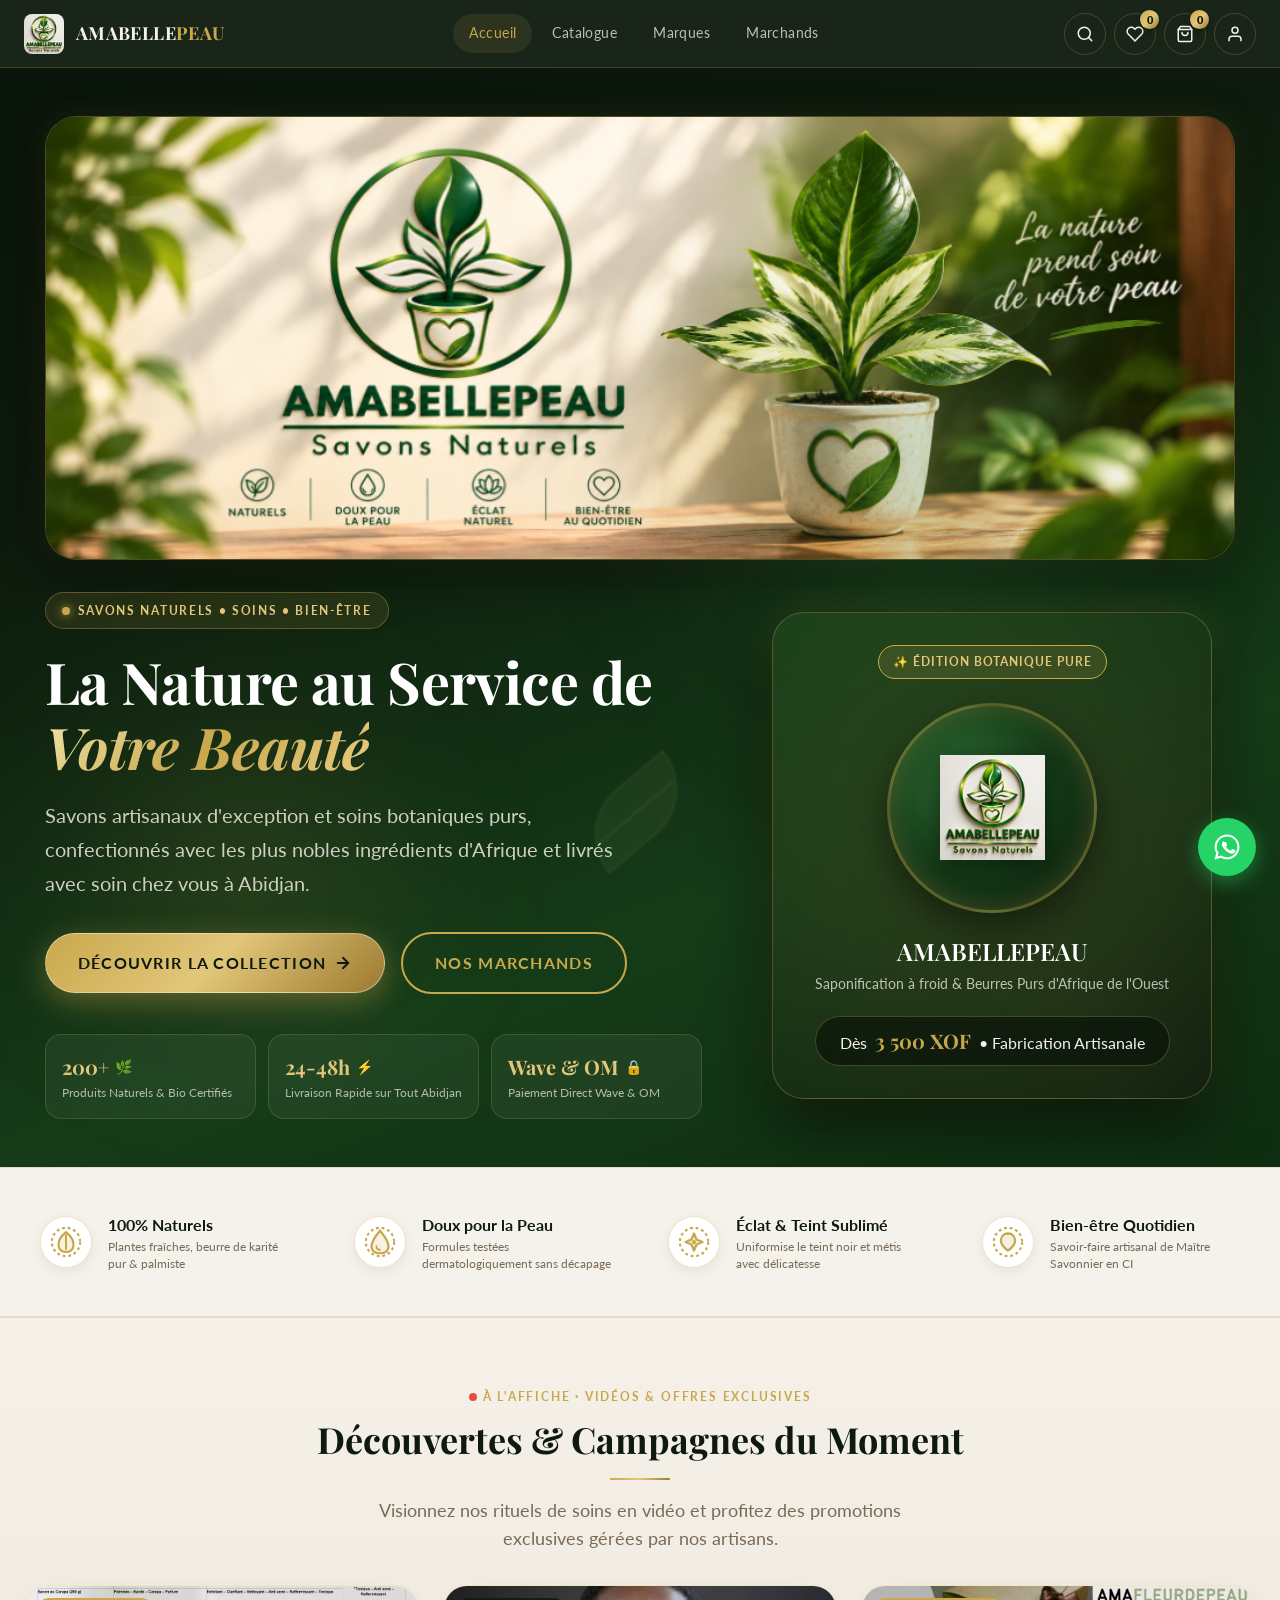
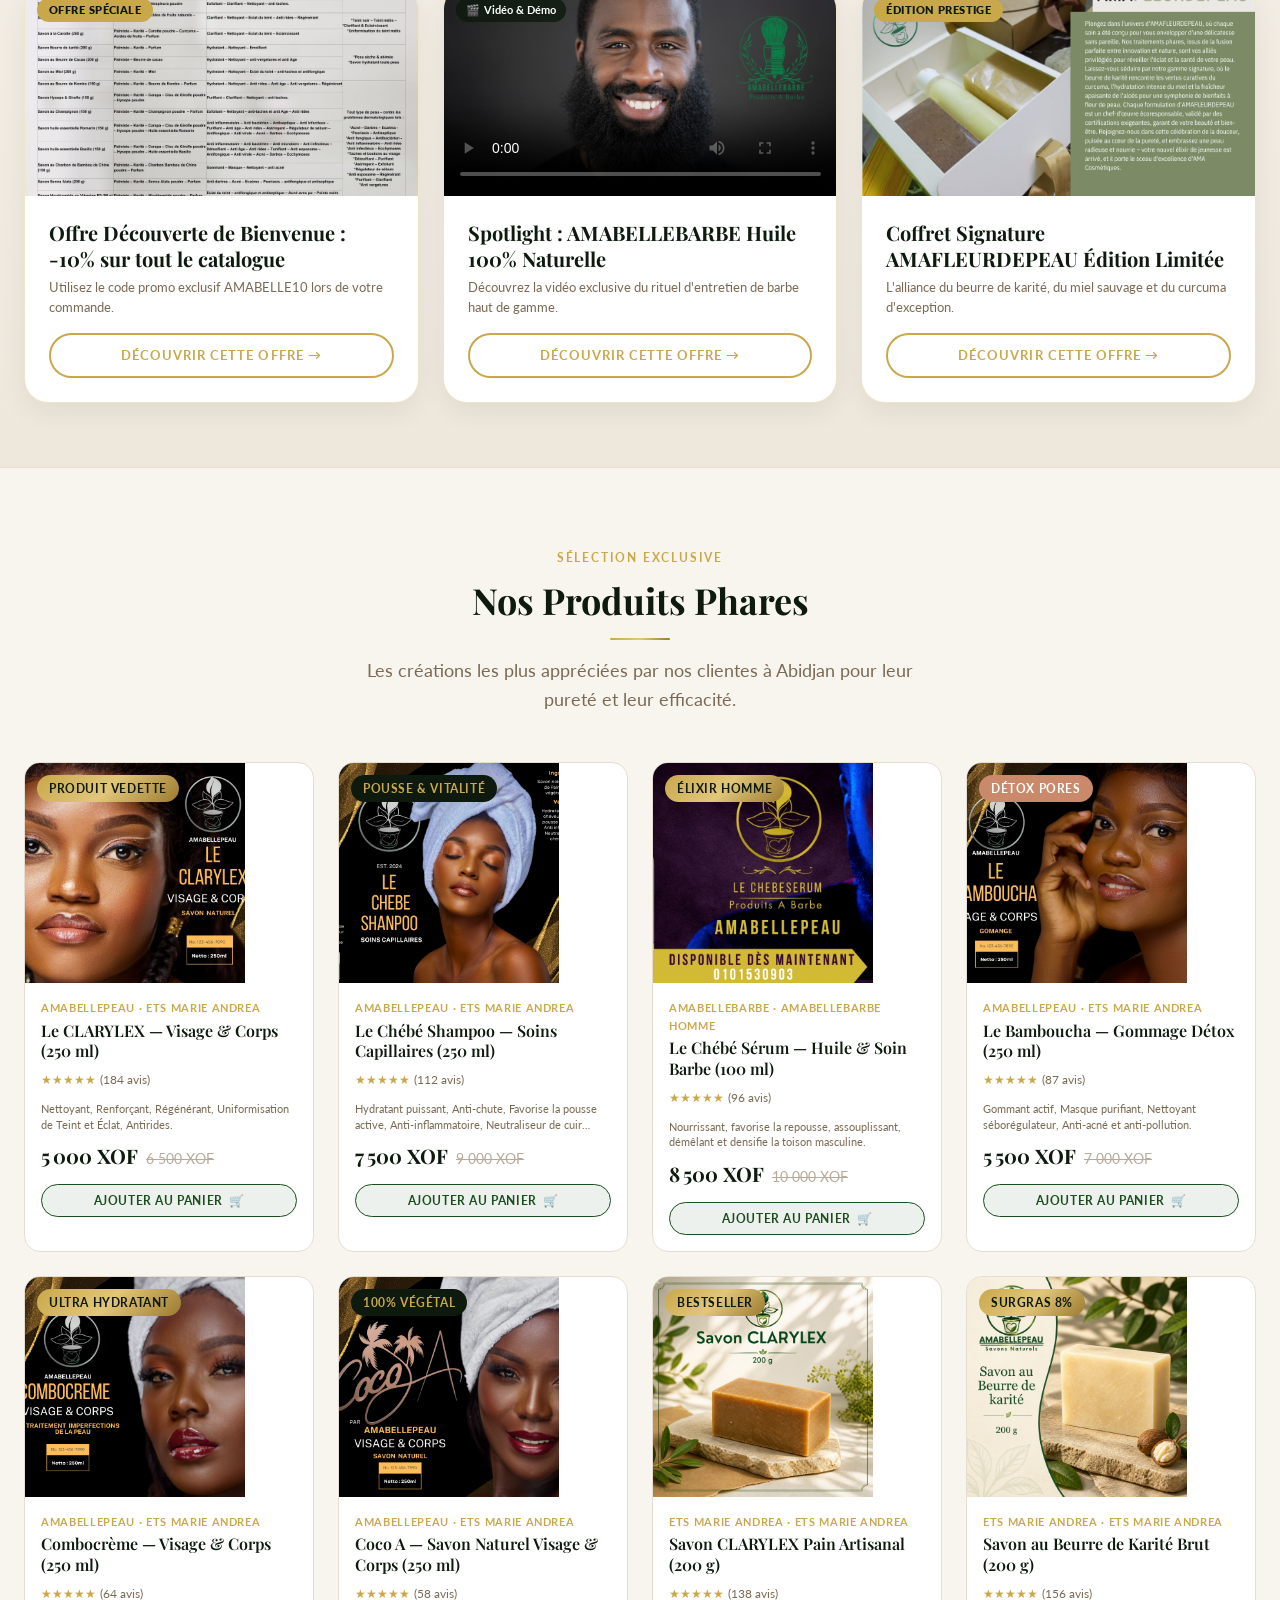
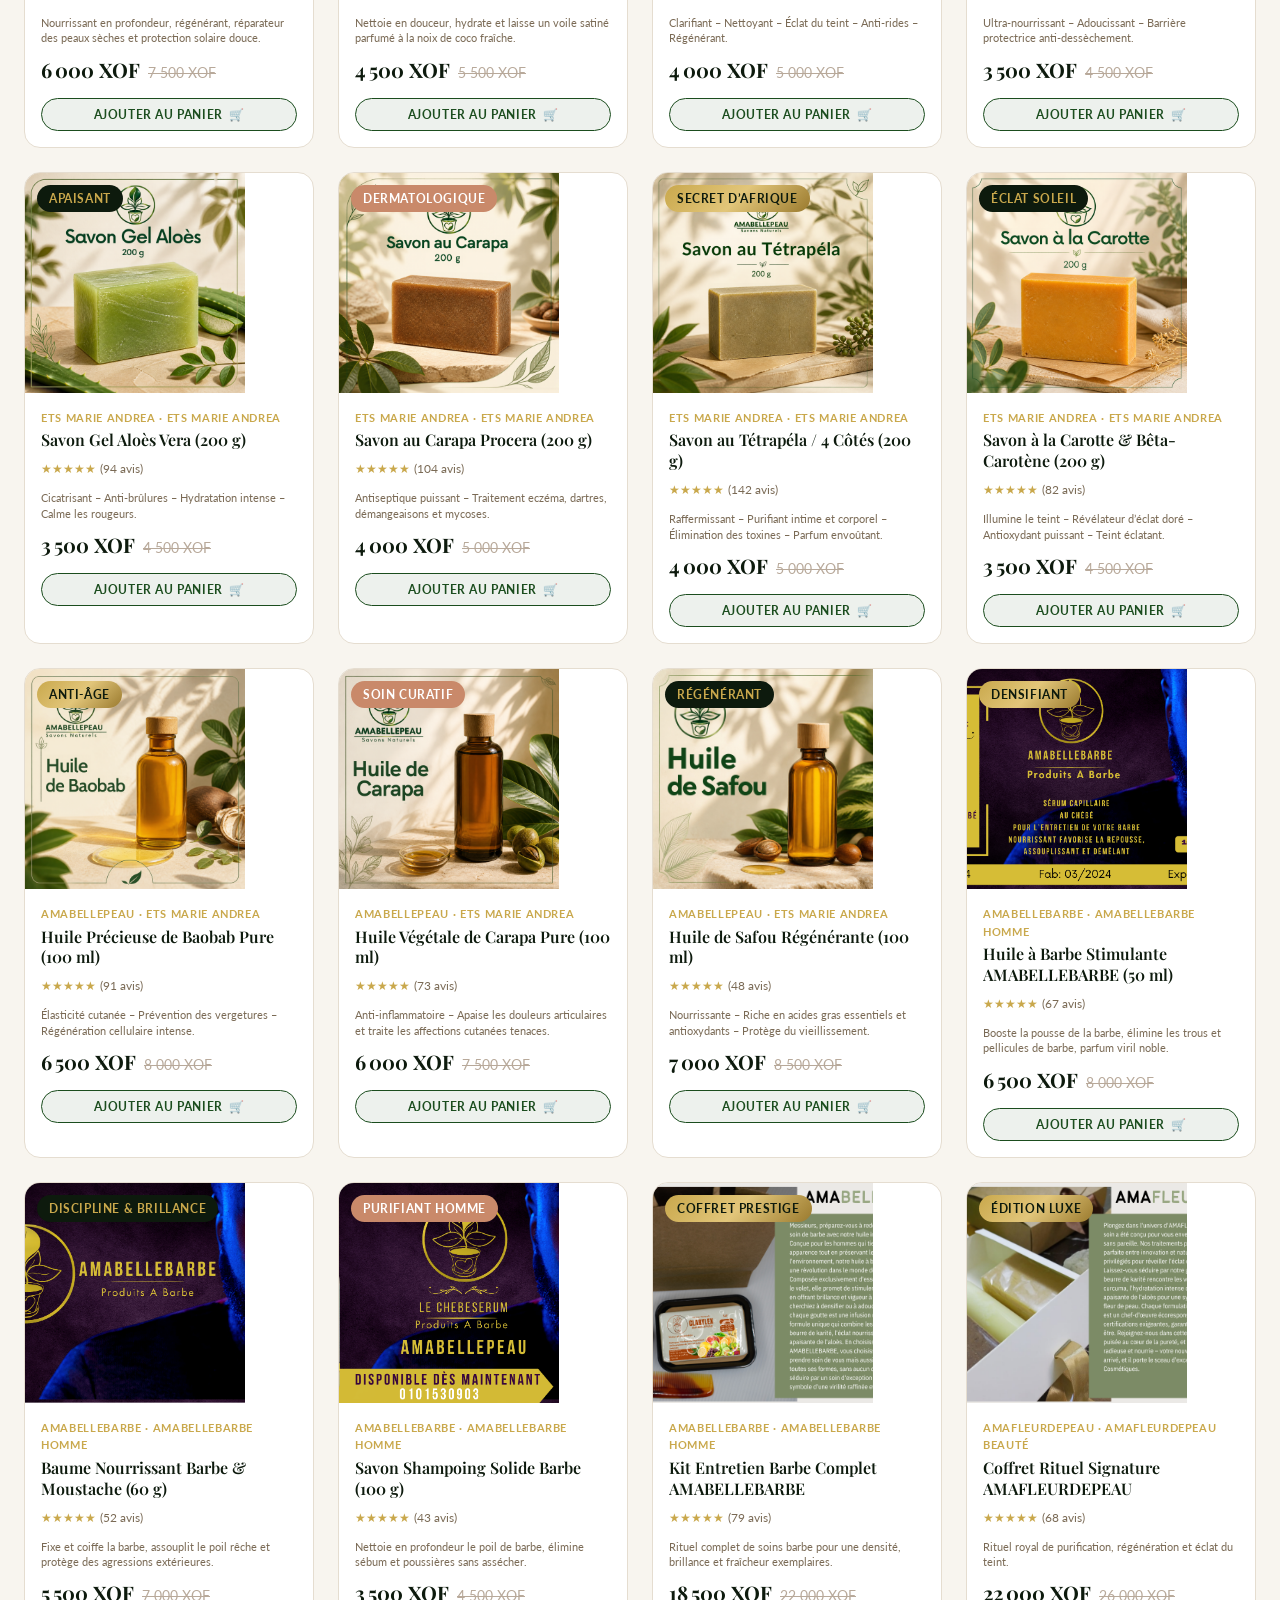
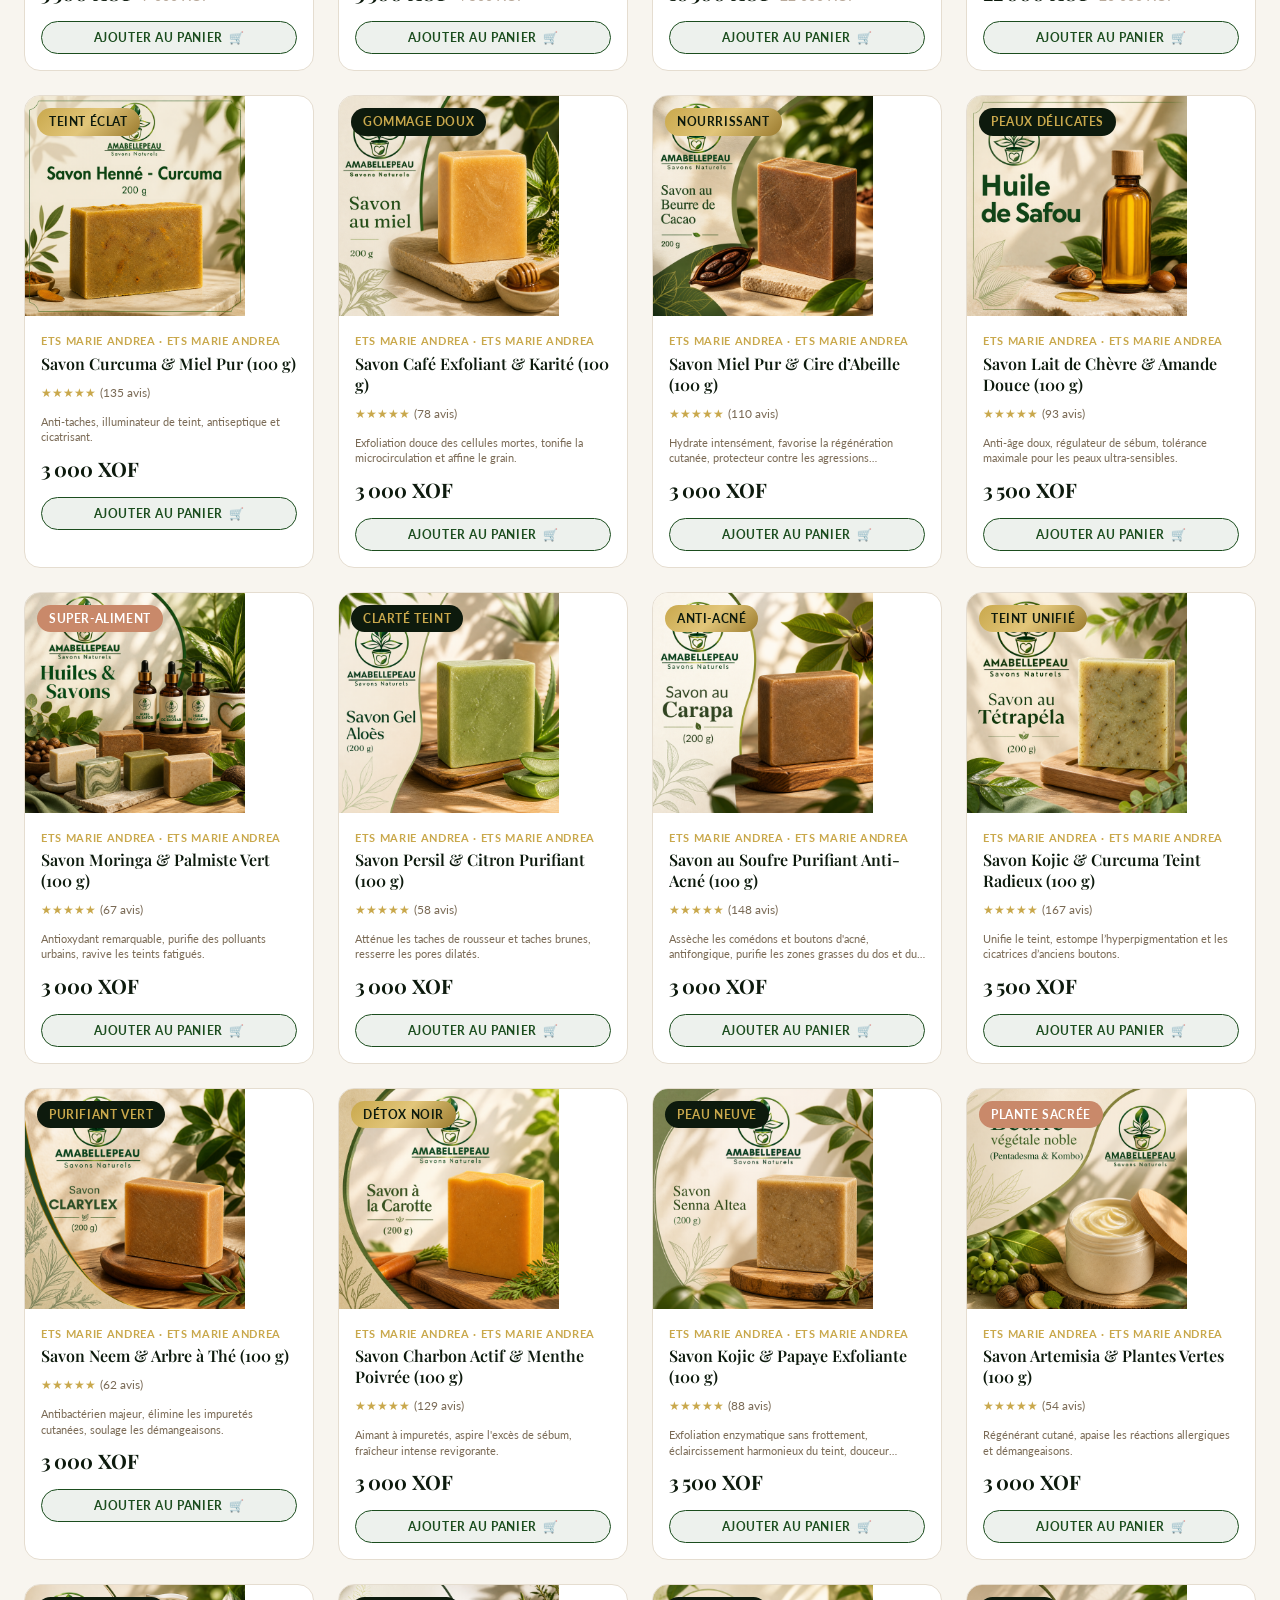
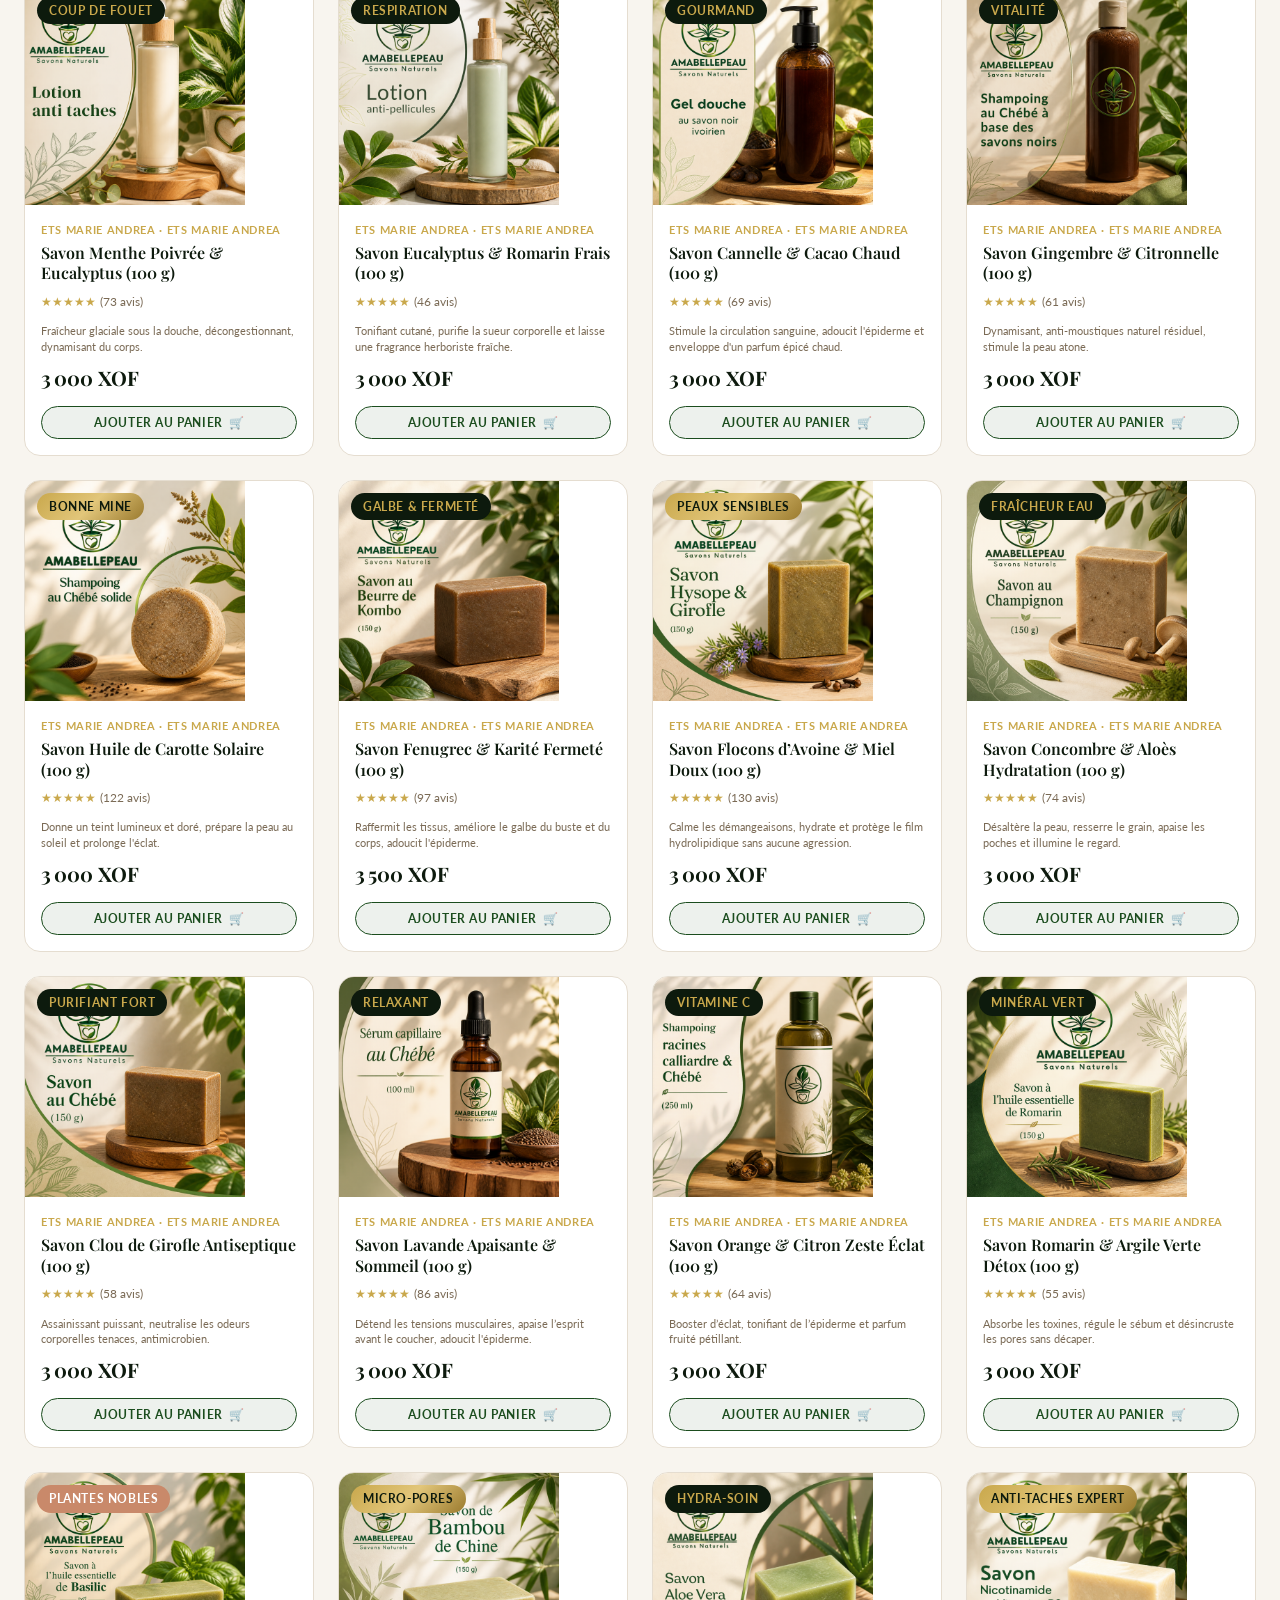
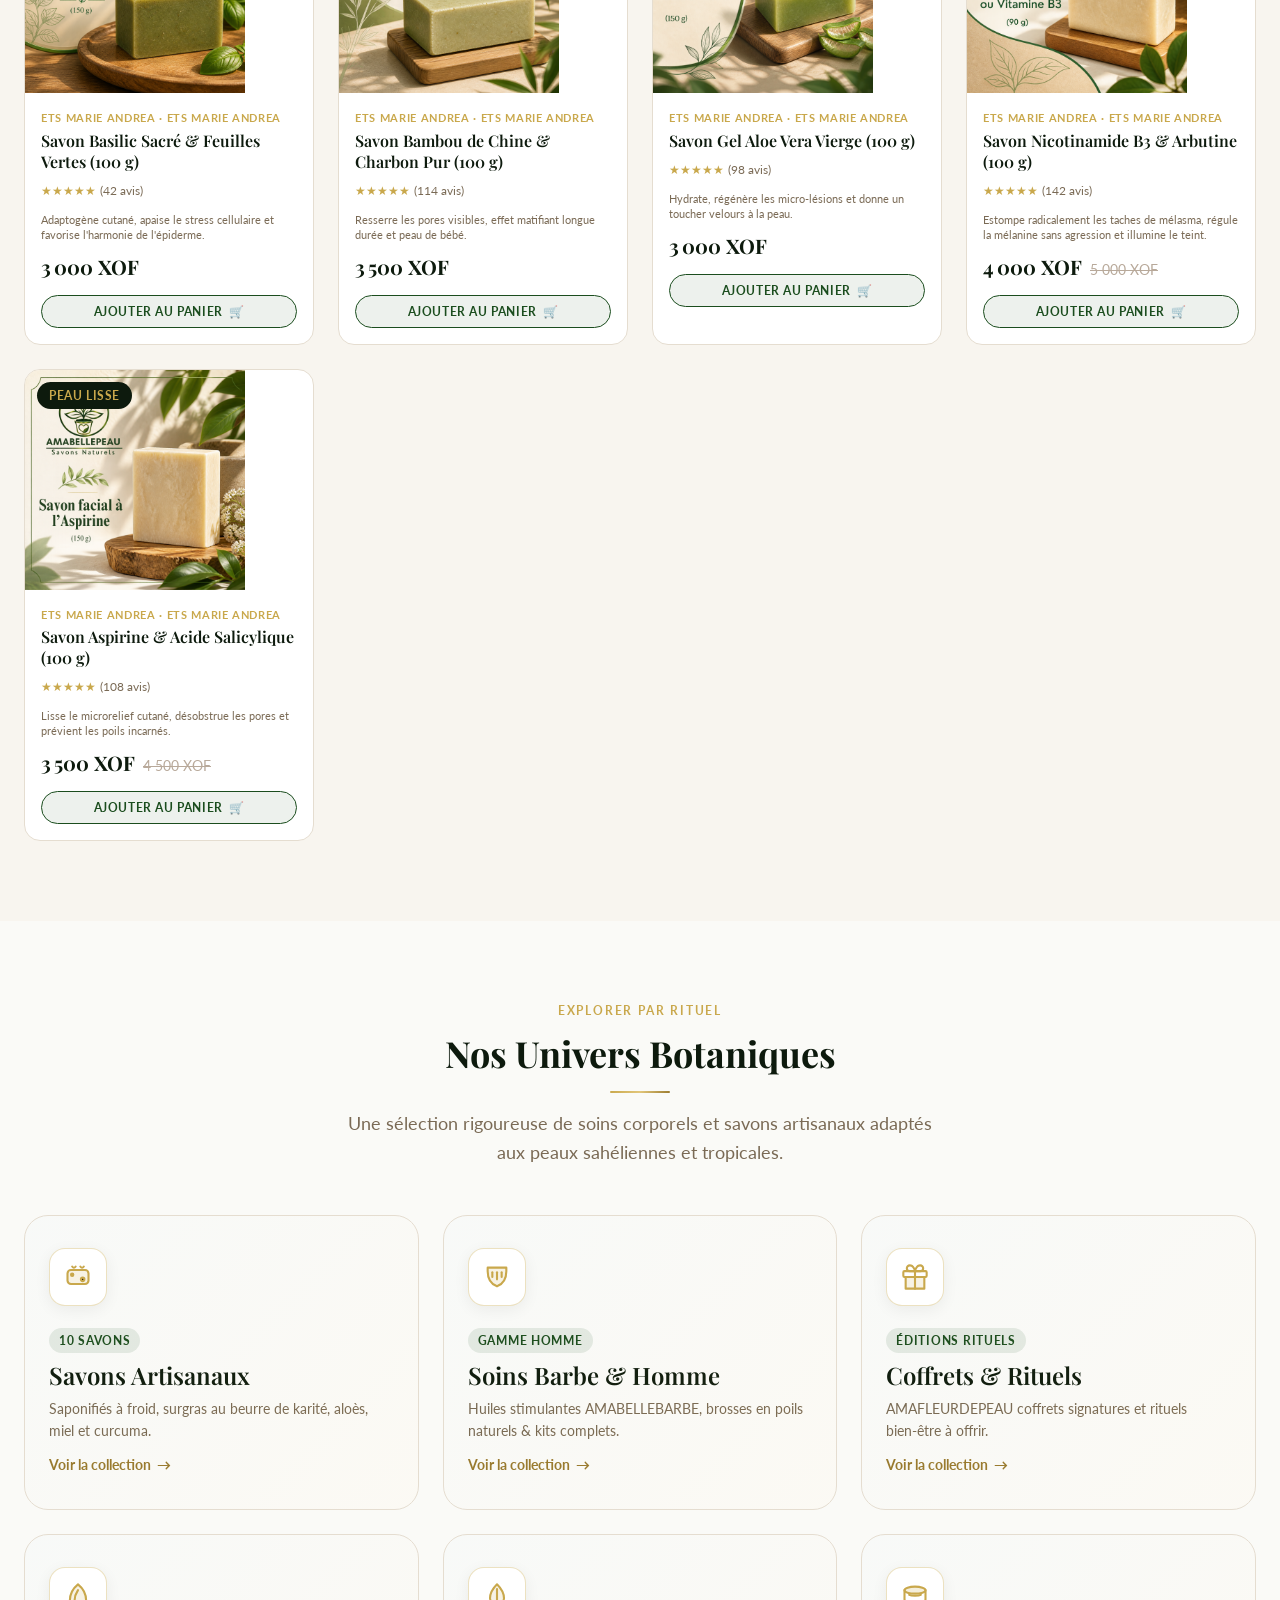
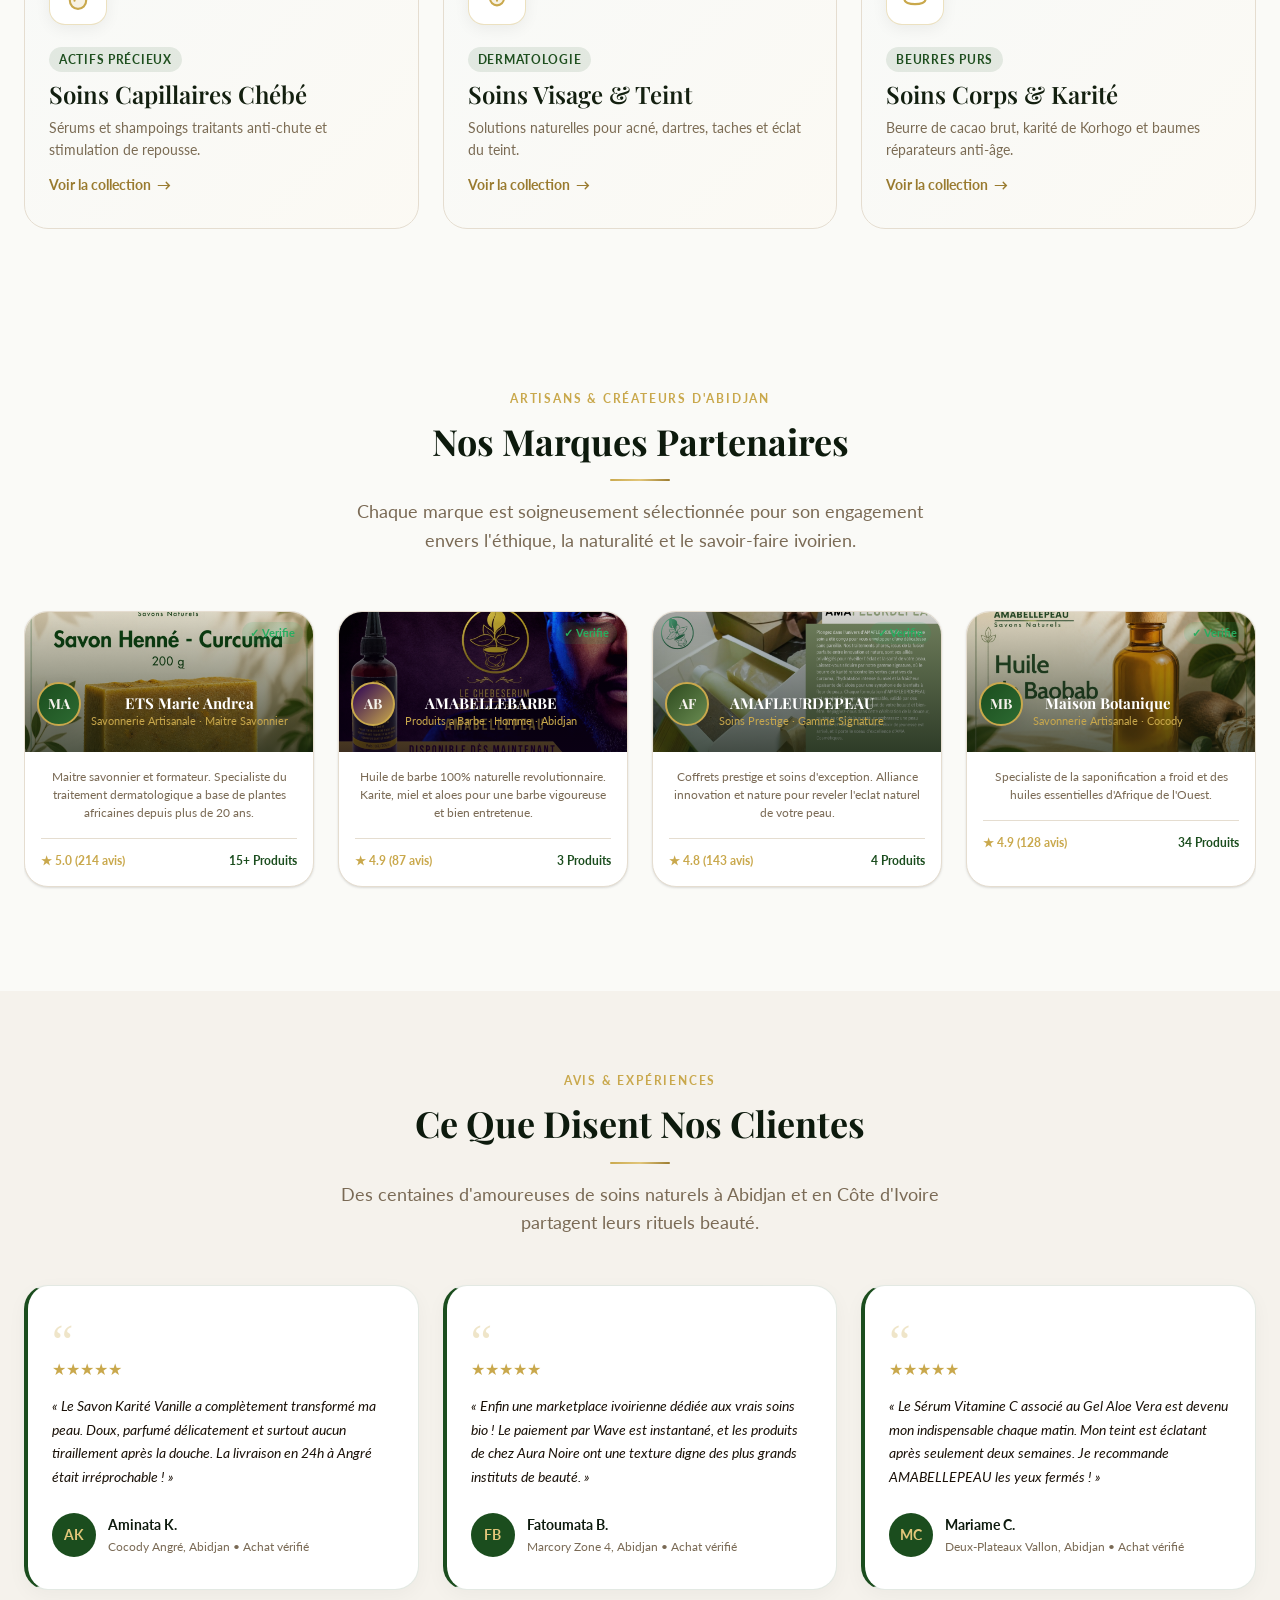
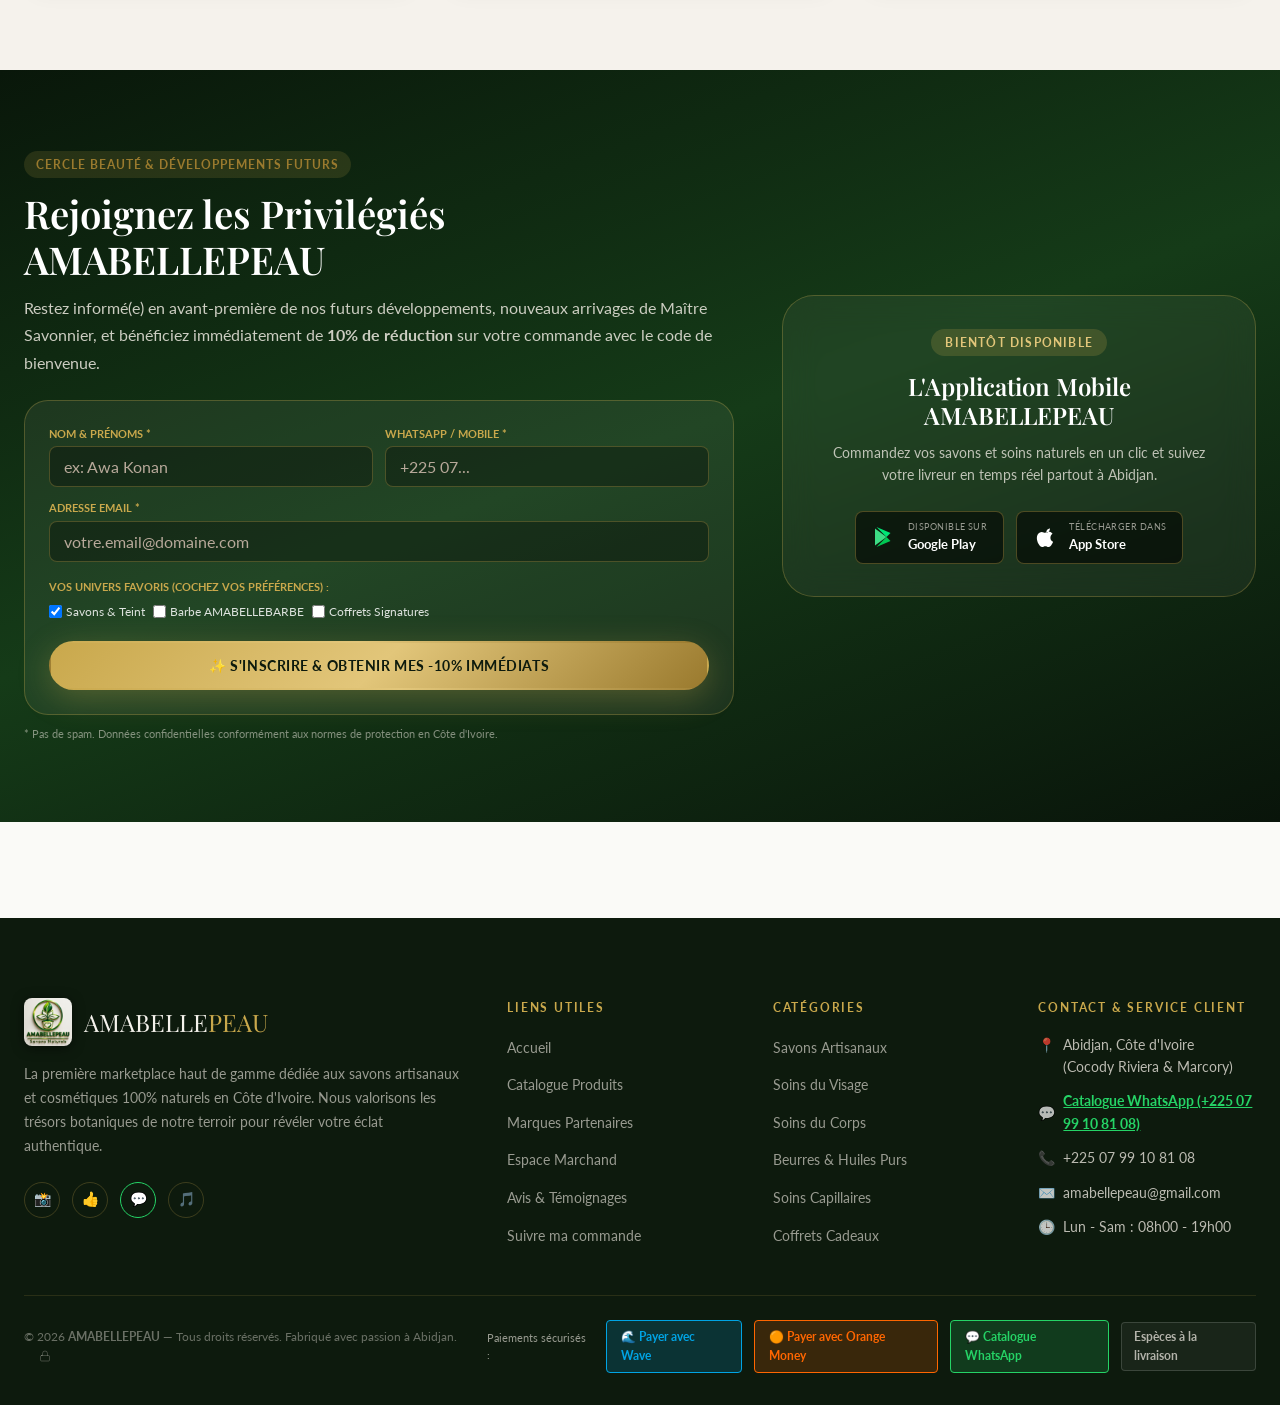
==== commit 3ad28e76: "style(mobile): optimize mobile view across catalogue, client portal, invoice, and homepage - compte." ====
--- a/index.html
+++ b/index.html
@@ -1653,6 +1653,7 @@
       <a href="#marques" class="mobile-nav-link" style="color: var(--color-cream); font-size: var(--text-xl); font-weight: 500; padding: var(--space-2) 0;">Marques</a>
       <a href="#marchands" class="mobile-nav-link" style="color: var(--color-cream); font-size: var(--text-xl); font-weight: 500; padding: var(--space-2) 0;">Espace Marchand</a>
       <a href="#avis" class="mobile-nav-link" style="color: var(--color-cream); font-size: var(--text-xl); font-weight: 500; padding: var(--space-2) 0;">Avis Clients</a>
+      <a href="compte.html" class="mobile-nav-link" style="color: var(--color-gold); font-size: var(--text-xl); font-weight: 700; padding: var(--space-2) 0; border-top: 1px dashed rgba(201,168,76,0.3); margin-top: 4px;">👤 Mon Espace Client</a>
     </div>
 
     <div style="margin-top: auto; padding-top: var(--space-8); border-top: 1px solid rgba(201,168,76,0.2);">
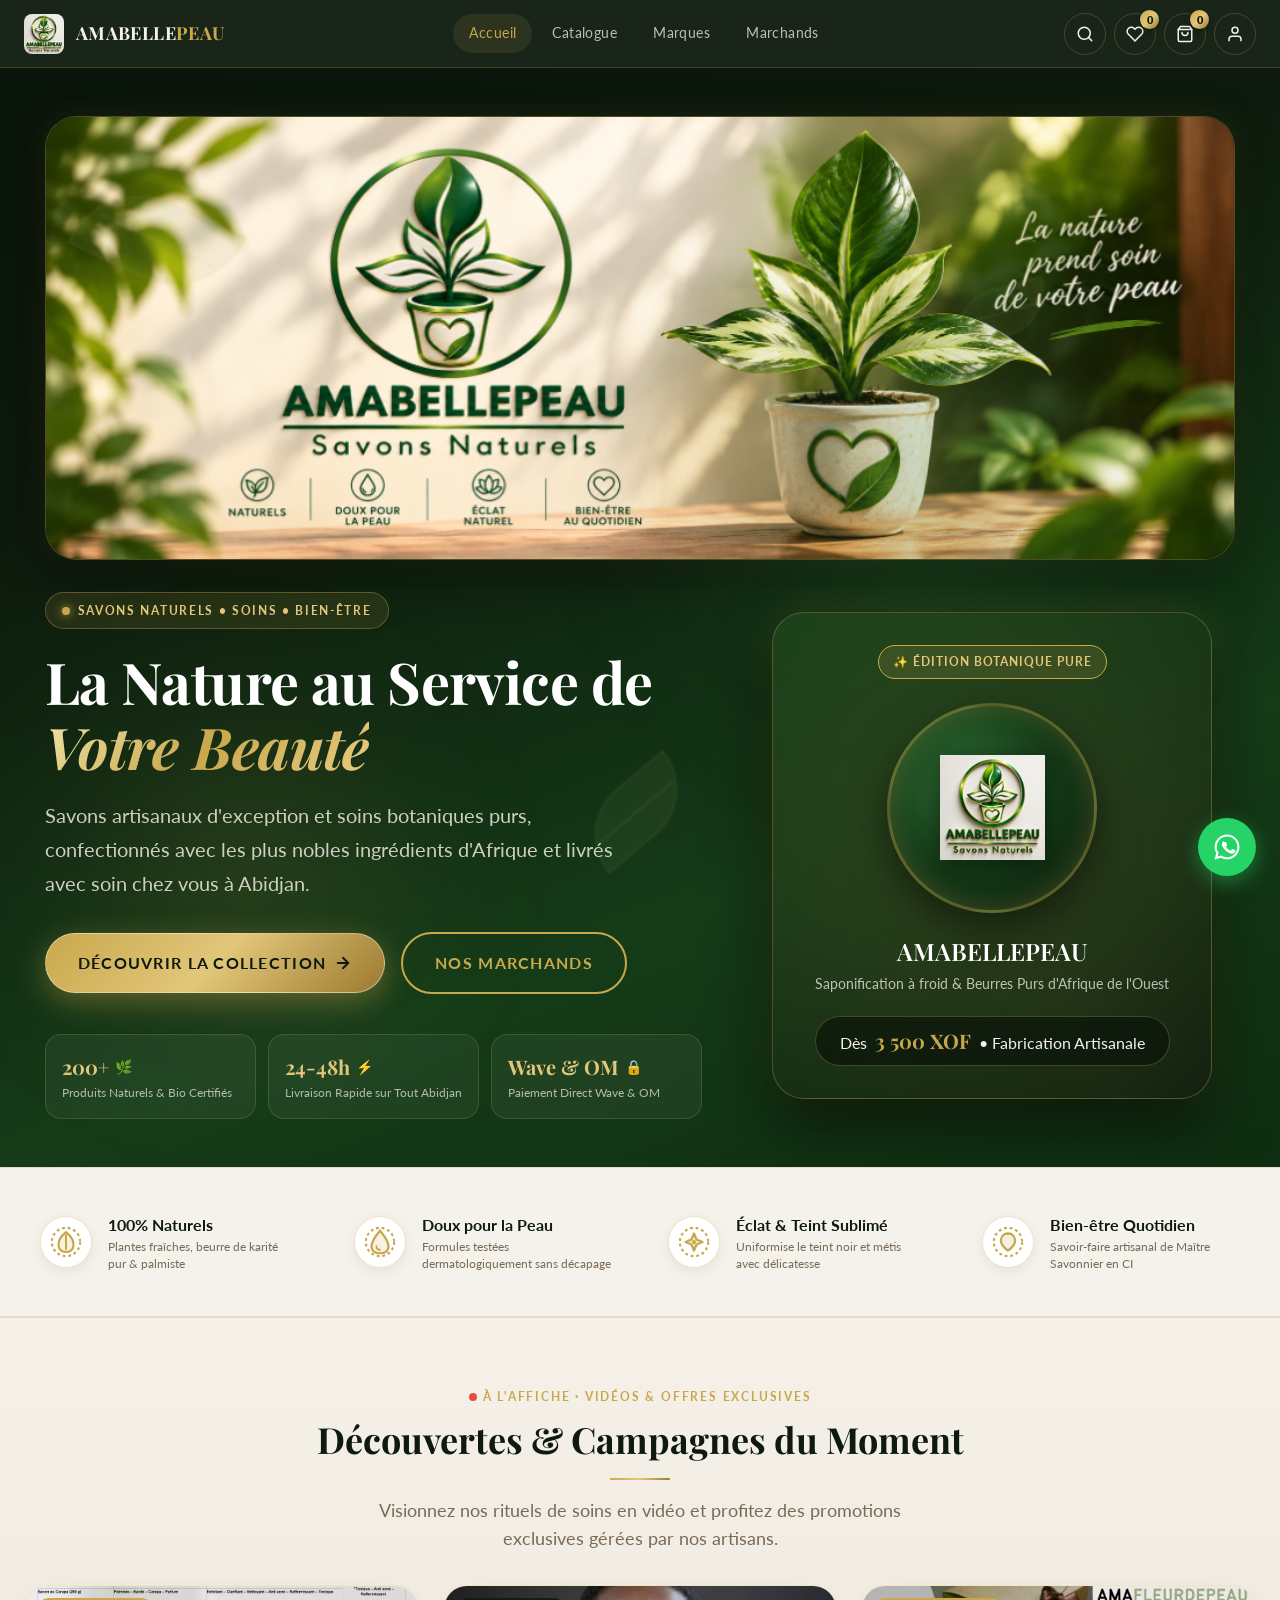
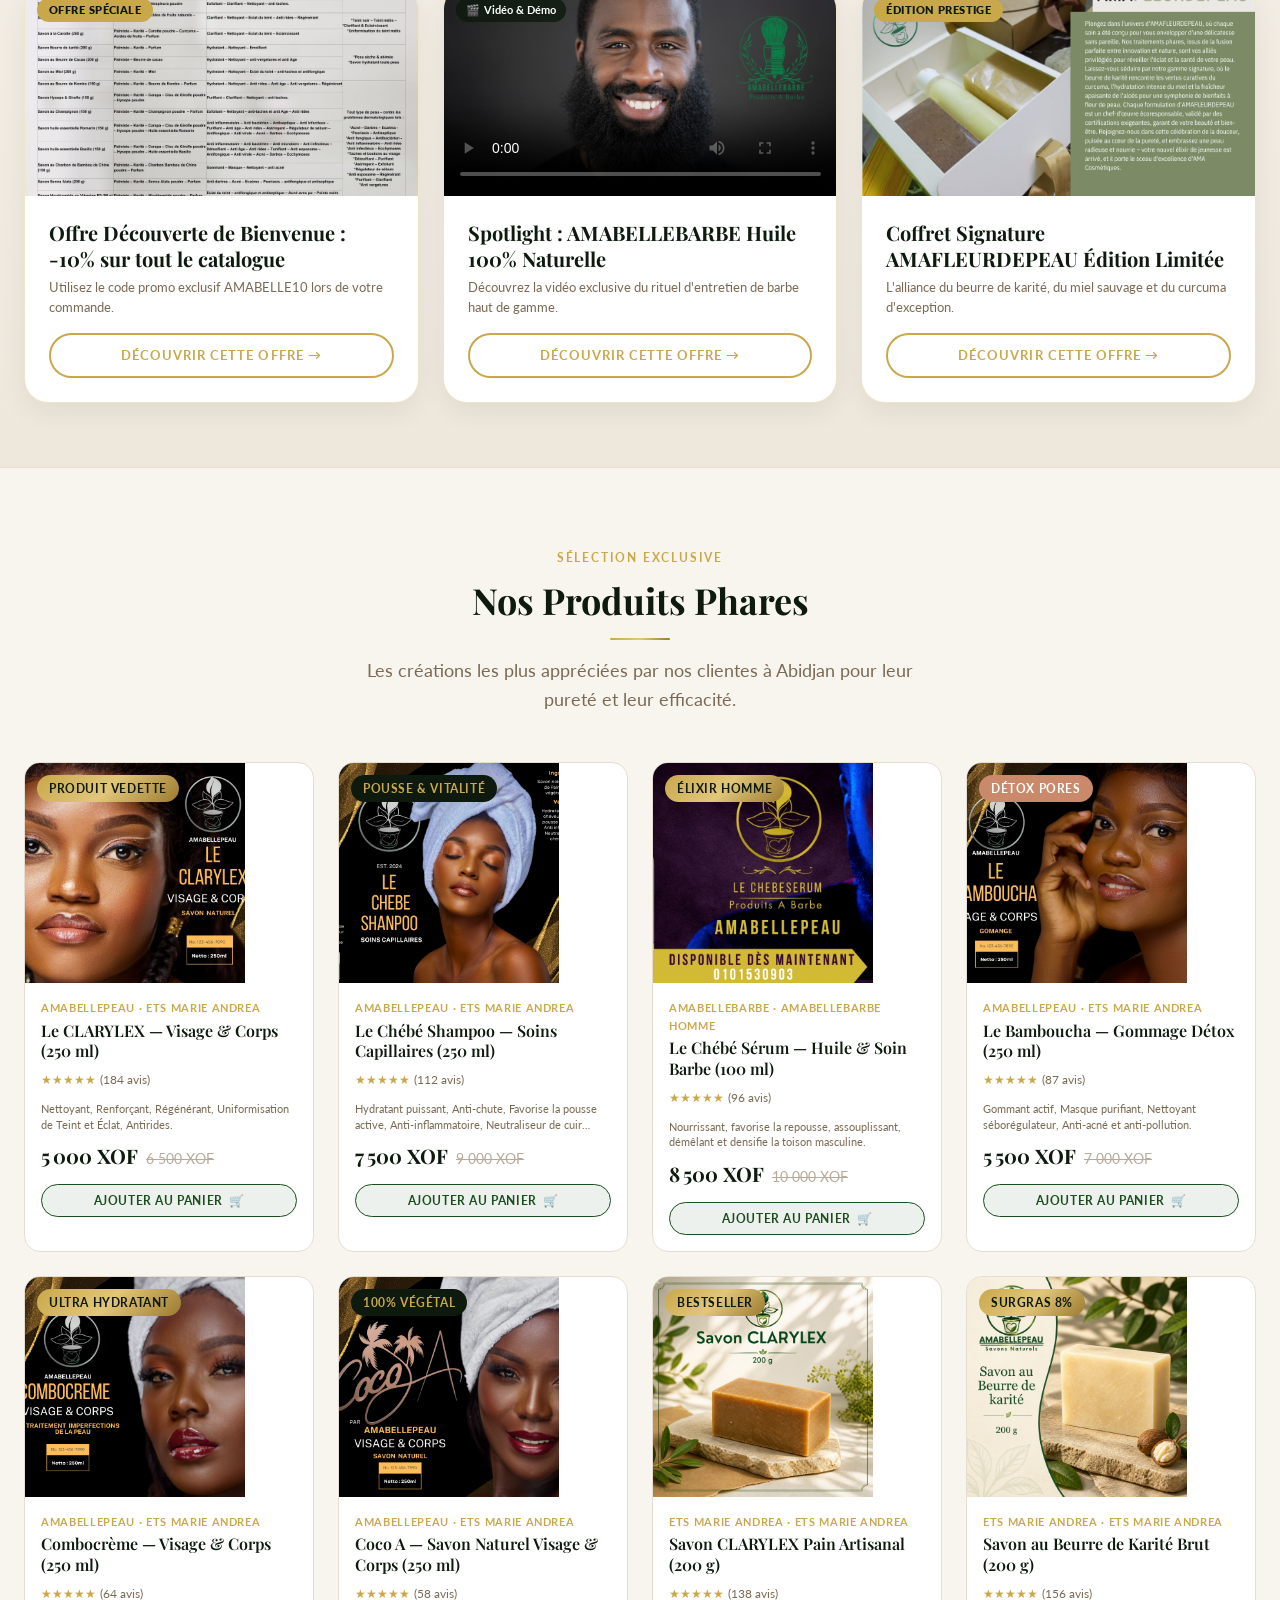
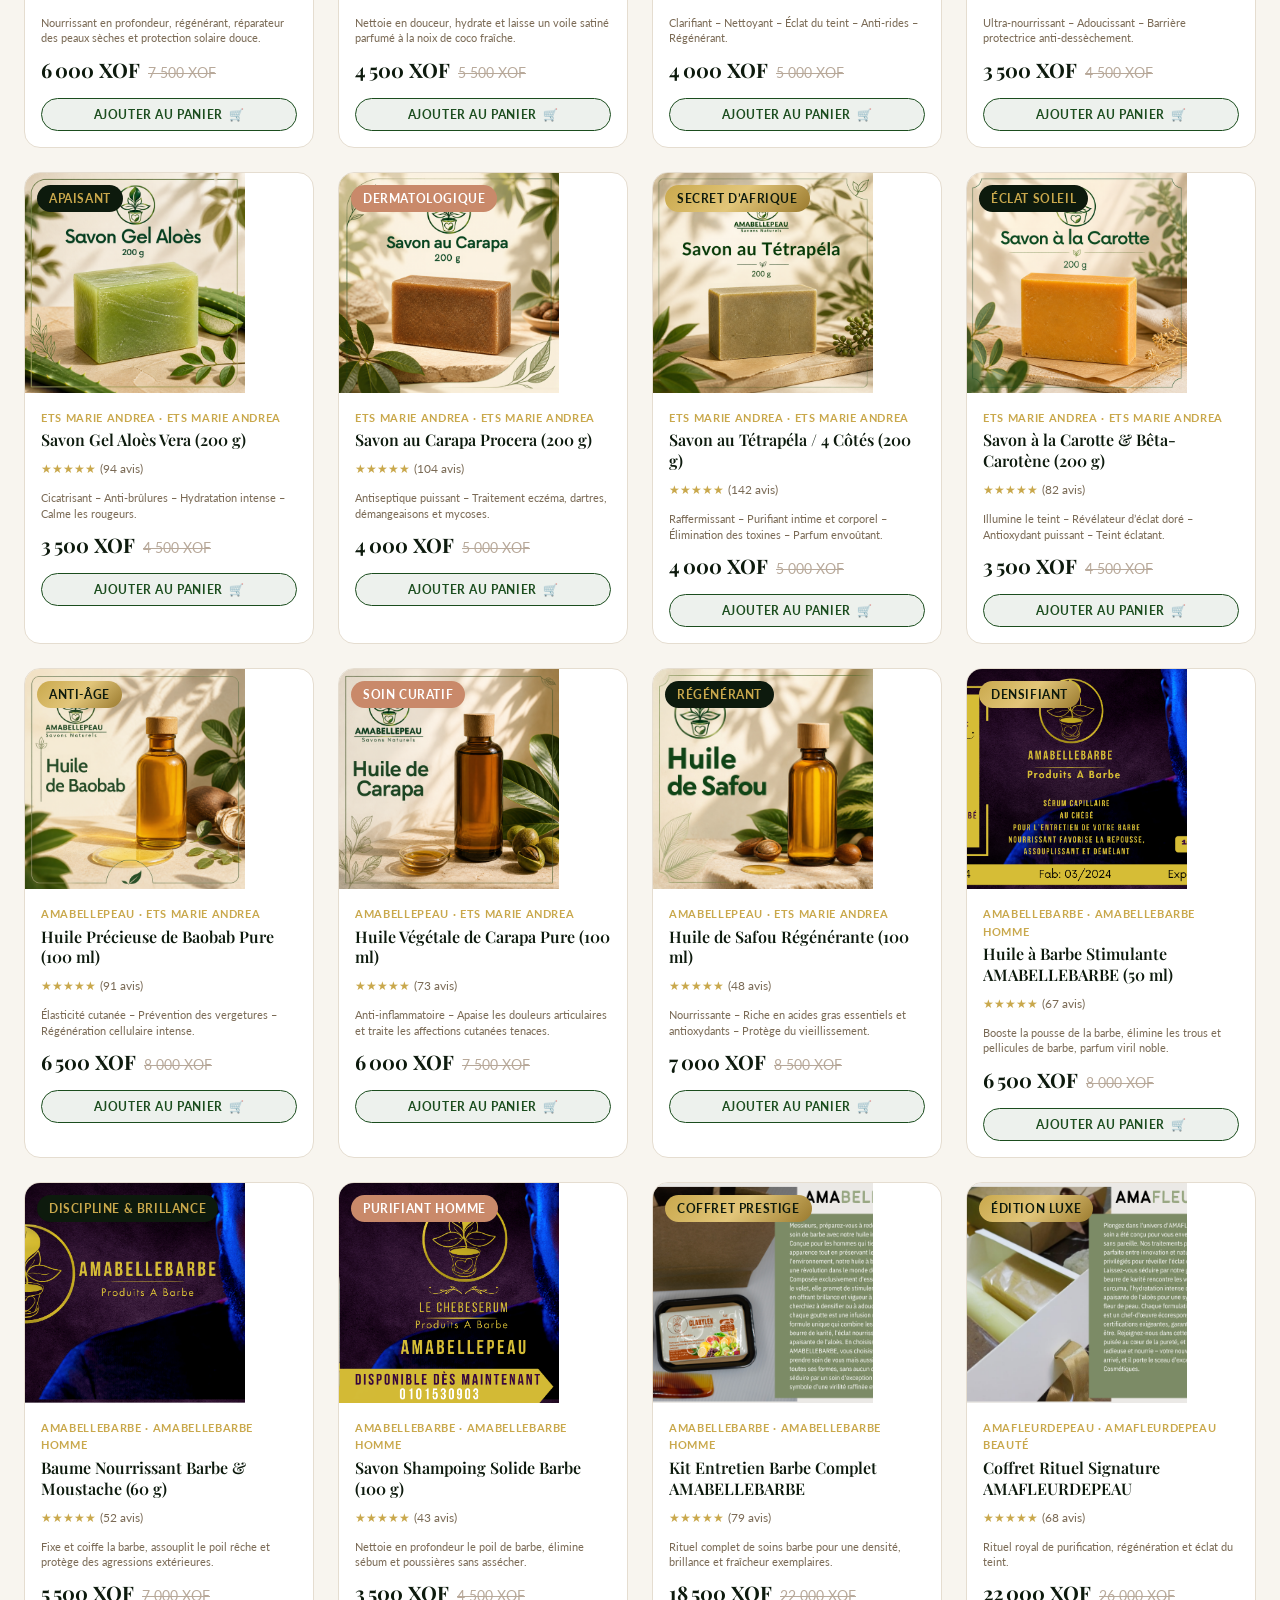
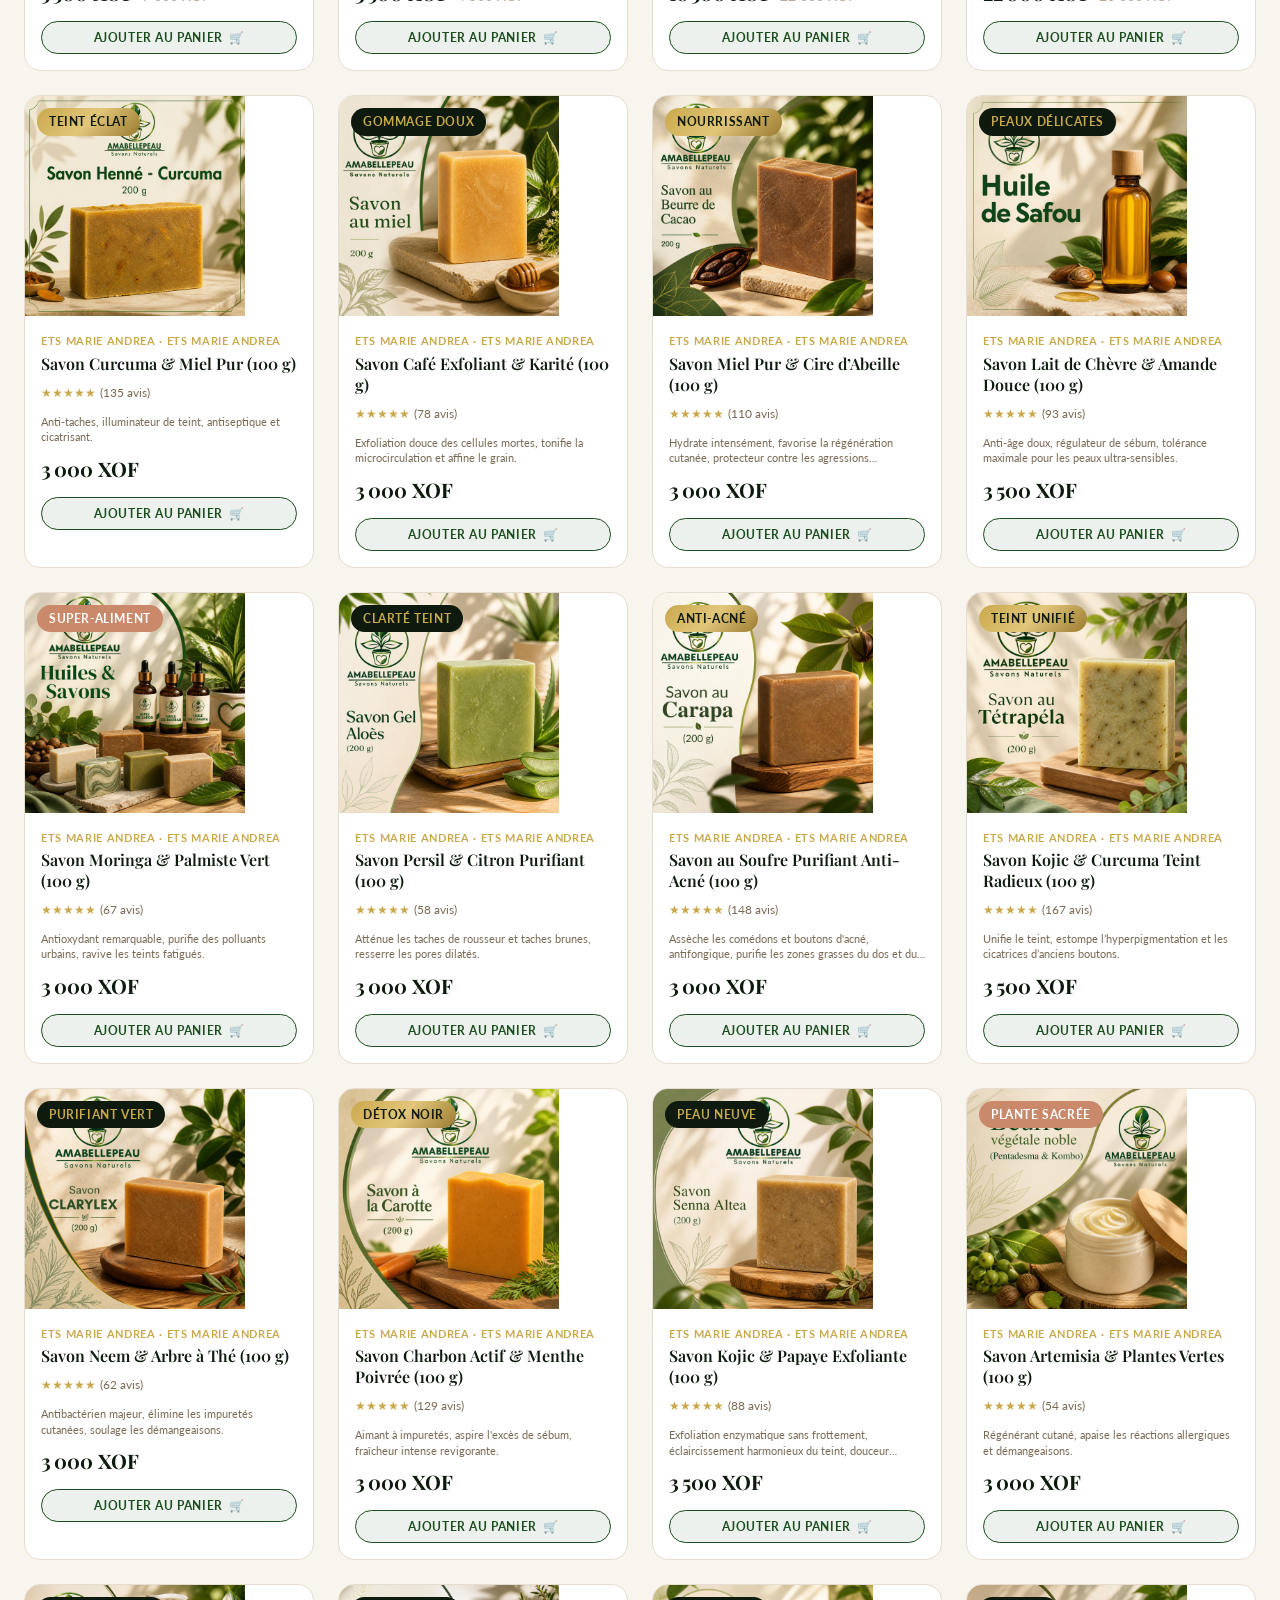
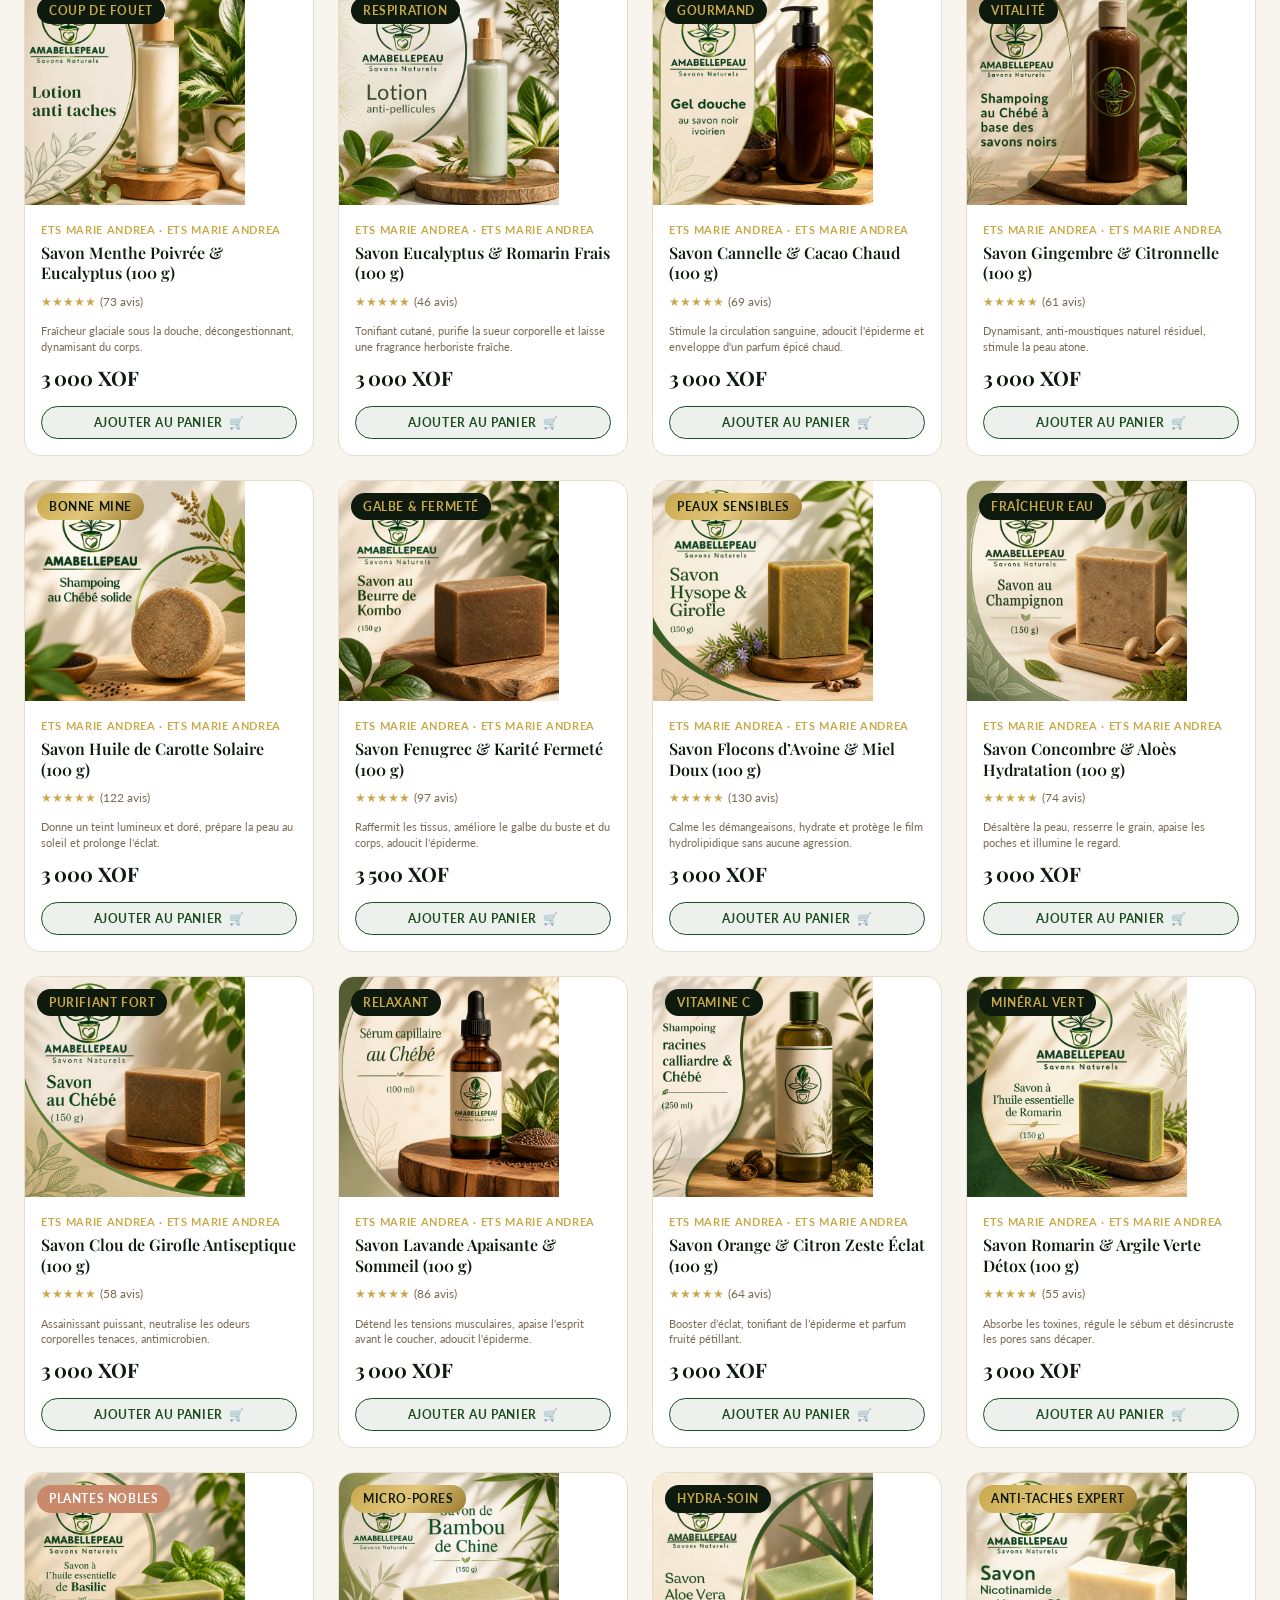
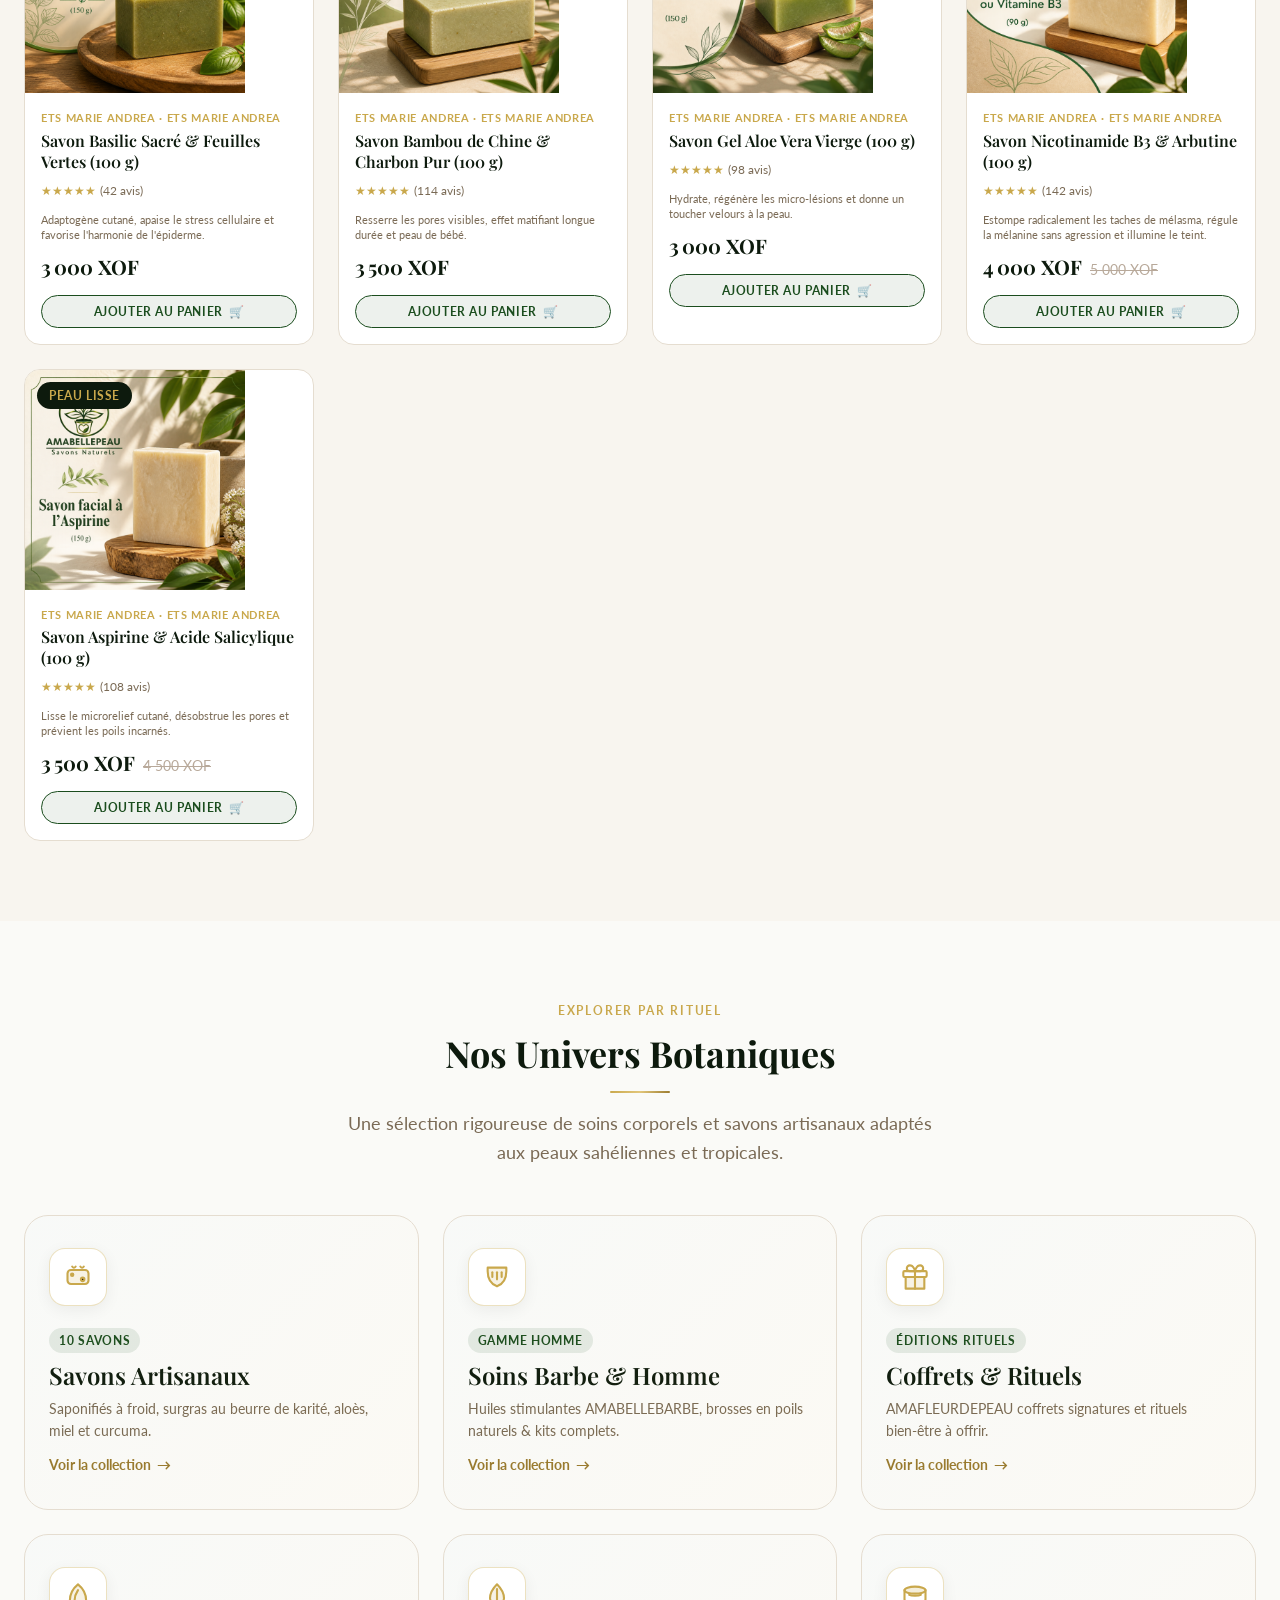
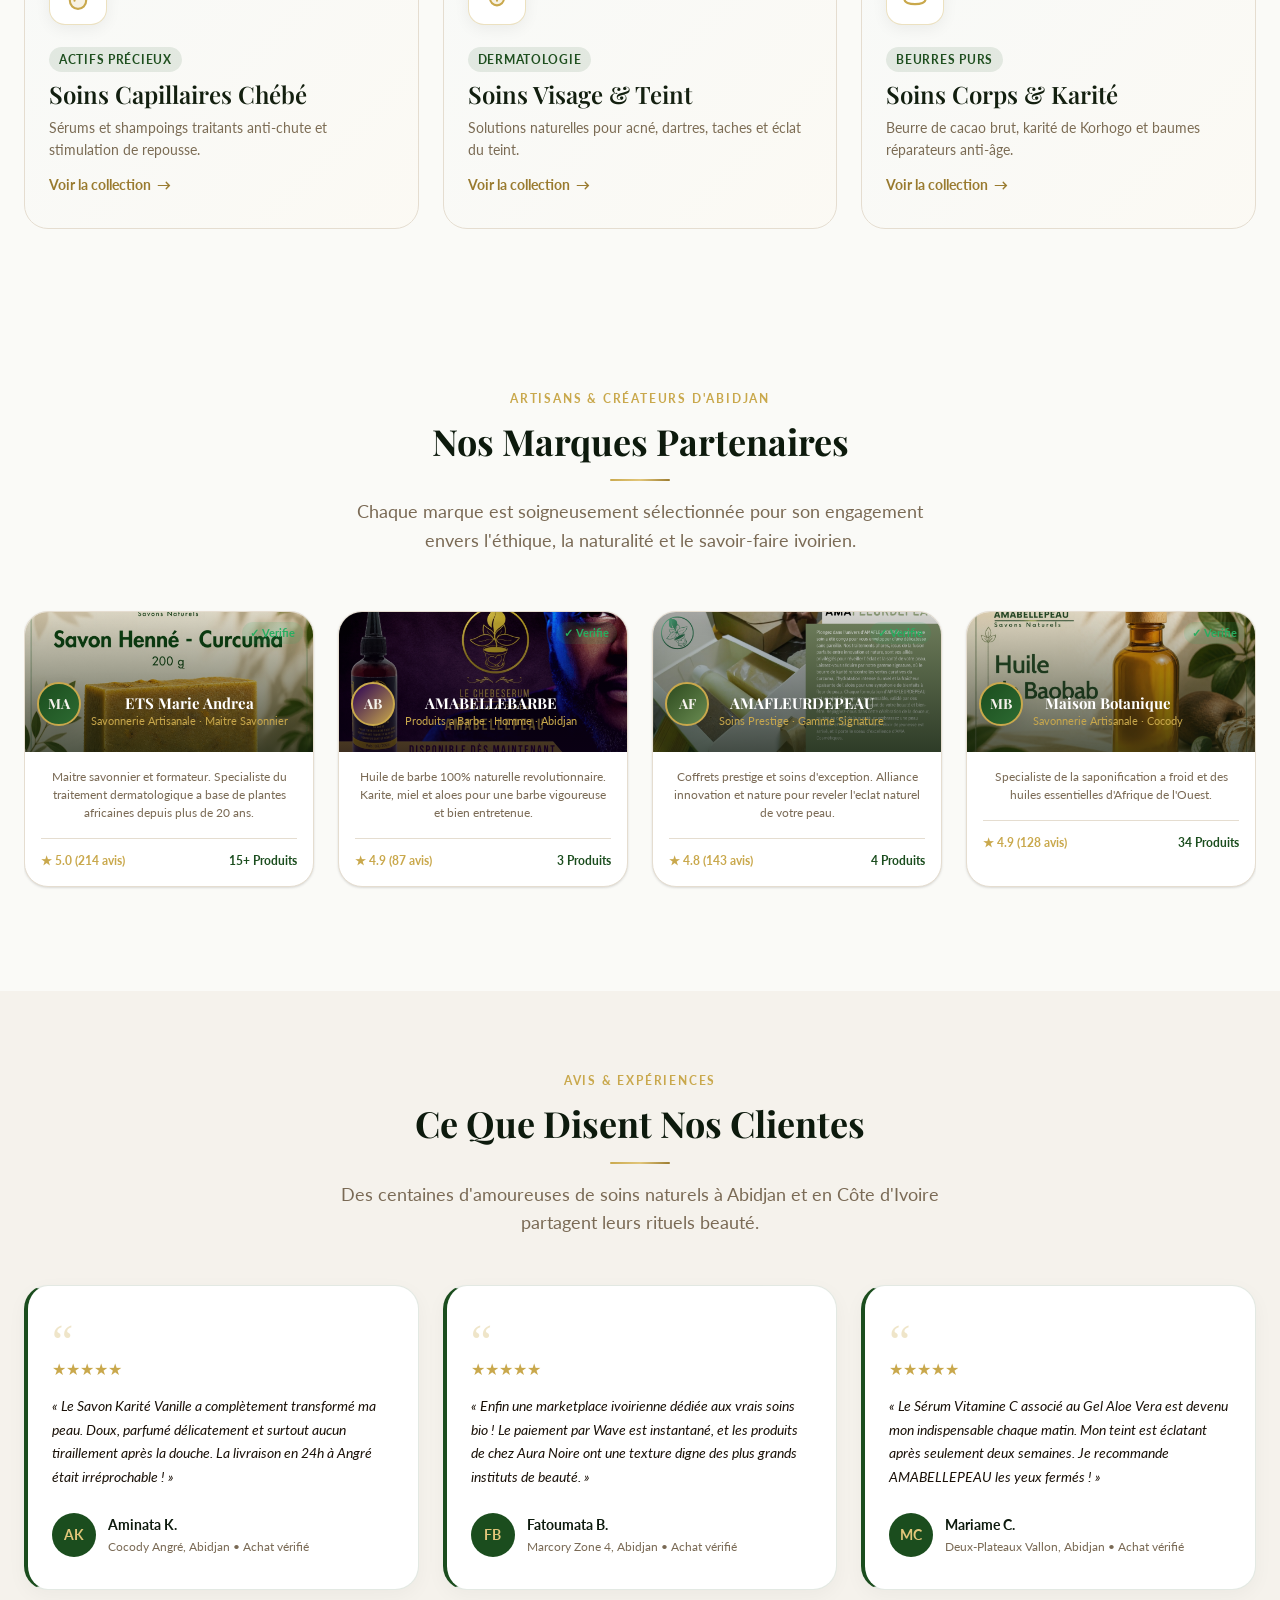
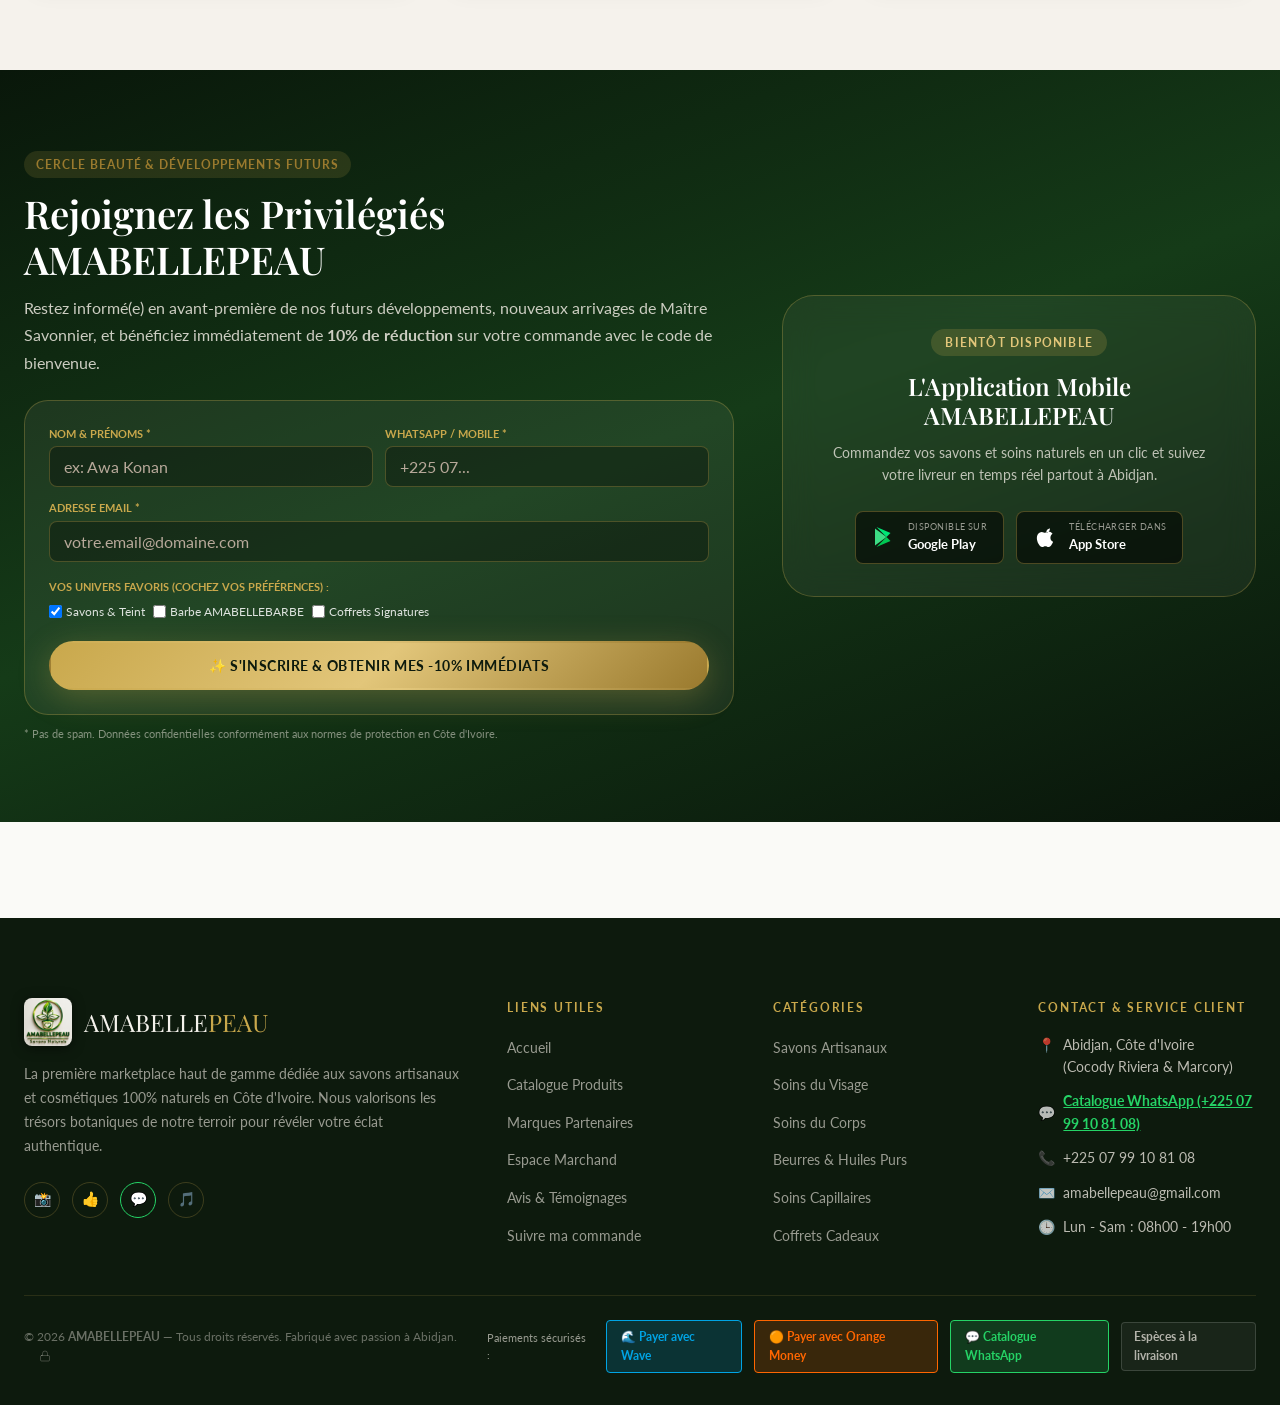
==== commit ceab52d3: "fix(mobile & catalogue): replace homepage carousel with 2-col grid, eliminate dead space on product " ====
--- a/index.html
+++ b/index.html
@@ -1541,26 +1541,116 @@
     }
 
     @media (max-width: 640px) {
+      .hero {
+        min-height: unset !important;
+        padding: 24px 0 28px !important;
+      }
+      .hero-title {
+        font-size: 1.85rem !important;
+        line-height: 1.18 !important;
+        margin-bottom: 12px !important;
+      }
+      .hero-subtitle {
+        font-size: 0.88rem !important;
+        line-height: 1.4 !important;
+        margin-bottom: 20px !important;
+      }
       .hero-stats-row {
         grid-template-columns: 1fr;
+        gap: 12px !important;
       }
       .categories-grid {
-        grid-template-columns: 1fr;
-      }
+        grid-template-columns: repeat(2, 1fr) !important;
+        gap: 10px !important;
+      }
+      .category-card {
+        padding: 14px 10px !important;
+      }
+      .category-title {
+        font-size: 13px !important;
+      }
+      
+      /* ── REMOVE CAROUSEL: High-Density 2-Column Product Grid ── */
       .product-grid-container {
-        display: flex;
-        overflow-x: auto;
-        scroll-snap-type: x mandatory;
-        padding-bottom: var(--space-4);
+        display: grid !important;
+        grid-template-columns: repeat(2, 1fr) !important;
+        gap: 10px !important;
+        overflow-x: visible !important;
+        scroll-snap-type: none !important;
+        padding-bottom: 0 !important;
       }
       .product-card {
-        min-width: 270px;
-        scroll-snap-align: start;
-        flex-shrink: 0;
+        min-width: unset !important;
+        width: 100% !important;
+        border-radius: 12px !important;
+        flex-shrink: 1 !important;
+      }
+      .product-card-image {
+        height: 155px !important;
+      }
+      .product-card-body {
+        padding: 10px 8px !important;
+      }
+      .product-card-title {
+        font-size: 13px !important;
+        min-height: 2.6em !important;
+        line-height: 1.3 !important;
+        margin-bottom: 4px !important;
+      }
+      .product-card-brand {
+        font-size: 9px !important;
+        margin-bottom: 2px !important;
+      }
+      .product-card-price {
+        font-size: 14px !important;
+      }
+      .product-card-old-price {
+        font-size: 10px !important;
+      }
+      .product-card-desc, .product-card-rating {
+        display: none !important;
+      }
+      .product-card-btn {
+        padding: 7px 8px !important;
+        font-size: 11px !important;
+        width: 100% !important;
+      }
+
+      /* ── ELIMINATE DEAD SPACE IN VALUE STRIP (2x2 Compact Grid) ── */
+      .value-strip {
+        padding: 14px 0 !important;
       }
       .value-strip-grid {
-        grid-template-columns: 1fr;
-      }
+        grid-template-columns: repeat(2, 1fr) !important;
+        gap: 10px 8px !important;
+      }
+      .value-item {
+        padding: 6px 4px !important;
+        gap: 8px !important;
+      }
+      .value-icon {
+        width: 36px !important;
+        height: 36px !important;
+        font-size: 1.1rem !important;
+      }
+      .value-icon svg {
+        width: 20px !important;
+        height: 20px !important;
+      }
+      .value-title {
+        font-size: 12px !important;
+        font-weight: 700 !important;
+        margin-bottom: 1px !important;
+      }
+      .value-desc {
+        font-size: 10px !important;
+        line-height: 1.25 !important;
+        display: -webkit-box;
+        -webkit-line-clamp: 2;
+        -webkit-box-orient: vertical;
+        overflow: hidden;
+      }
+
       .newsletter-form-row {
         flex-direction: column;
       }
--- a/css/main.css
+++ b/css/main.css
@@ -1116,33 +1116,69 @@
 }
 
 @media (max-width: 768px) {
-  :root { --nav-height: 60px; }
-
-  .text-display { font-size: var(--text-4xl); }
-  h1 { font-size: var(--text-3xl); }
-  h2 { font-size: var(--text-2xl); }
-  .section-title { font-size: var(--text-3xl); }
+  :root { 
+    --nav-height: 56px; 
+    --text-xs: 0.7rem;
+    --text-sm: 0.8125rem;
+    --text-base: 0.9375rem;
+    --text-lg: 1.05rem;
+    --text-xl: 1.15rem;
+    --text-2xl: 1.3rem;
+    --text-3xl: 1.5rem;
+    --text-4xl: 1.75rem;
+  }
+
+  .text-display { font-size: 1.65rem !important; line-height: 1.2 !important; }
+  h1 { font-size: 1.45rem !important; line-height: 1.25 !important; }
+  h2 { font-size: 1.25rem !important; line-height: 1.3 !important; }
+  h3 { font-size: 1.1rem !important; line-height: 1.35 !important; }
+  
+  .section-title { 
+    font-size: 1.4rem !important; 
+    line-height: 1.25 !important;
+    margin-bottom: 6px !important;
+    letter-spacing: -0.01em !important;
+  }
+  .section-subtitle {
+    font-size: 0.85rem !important;
+    line-height: 1.45 !important;
+    margin-bottom: 16px !important;
+    max-width: 92% !important;
+    margin-left: auto;
+    margin-right: auto;
+  }
+  .section-label {
+    font-size: 10px !important;
+    letter-spacing: 0.12em !important;
+    margin-bottom: 4px !important;
+  }
 
   .navbar-nav { display: none; }
   .mobile-menu-toggle { display: flex; }
 
-  .grid-2, .grid-3, .grid-4 { grid-template-columns: repeat(2, 1fr); }
-
-  .container { padding: 0 var(--space-4); }
-  .section { padding: var(--space-12) 0; }
-
-  .footer-grid { grid-template-columns: 1fr; gap: var(--space-8); }
+  /* 2-column layout preserved on mobile screens */
+  .grid-2, .grid-3, .grid-4 { 
+    grid-template-columns: repeat(2, 1fr) !important; 
+    gap: 10px !important; 
+  }
+
+  .container { padding: 0 14px; }
+  .section { padding: 28px 0 !important; }
+
+  .footer-grid { grid-template-columns: 1fr; gap: var(--space-6); }
   .footer-bottom { flex-direction: column; gap: var(--space-4); text-align: center; }
 
   .sidebar { display: none; }
-  .main-content { padding: var(--space-4); }
-
-  .toast-container { left: var(--space-4); right: var(--space-4); bottom: var(--space-4); }
+  .main-content { padding: 12px; }
+
+  .toast-container { left: 14px; right: 14px; bottom: 14px; }
   .toast { min-width: unset; width: 100%; }
 }
 
 @media (max-width: 480px) {
-  .grid-2, .grid-3, .grid-4 { grid-template-columns: 1fr; }
+  /* Prevent collapsing 2-column e-commerce grids on mobile */
+  .grid-3, .grid-4 { grid-template-columns: repeat(2, 1fr) !important; gap: 8px !important; }
+  .section-title { font-size: 1.3rem !important; }
 }
 
 /* ── Utility Animations ── */
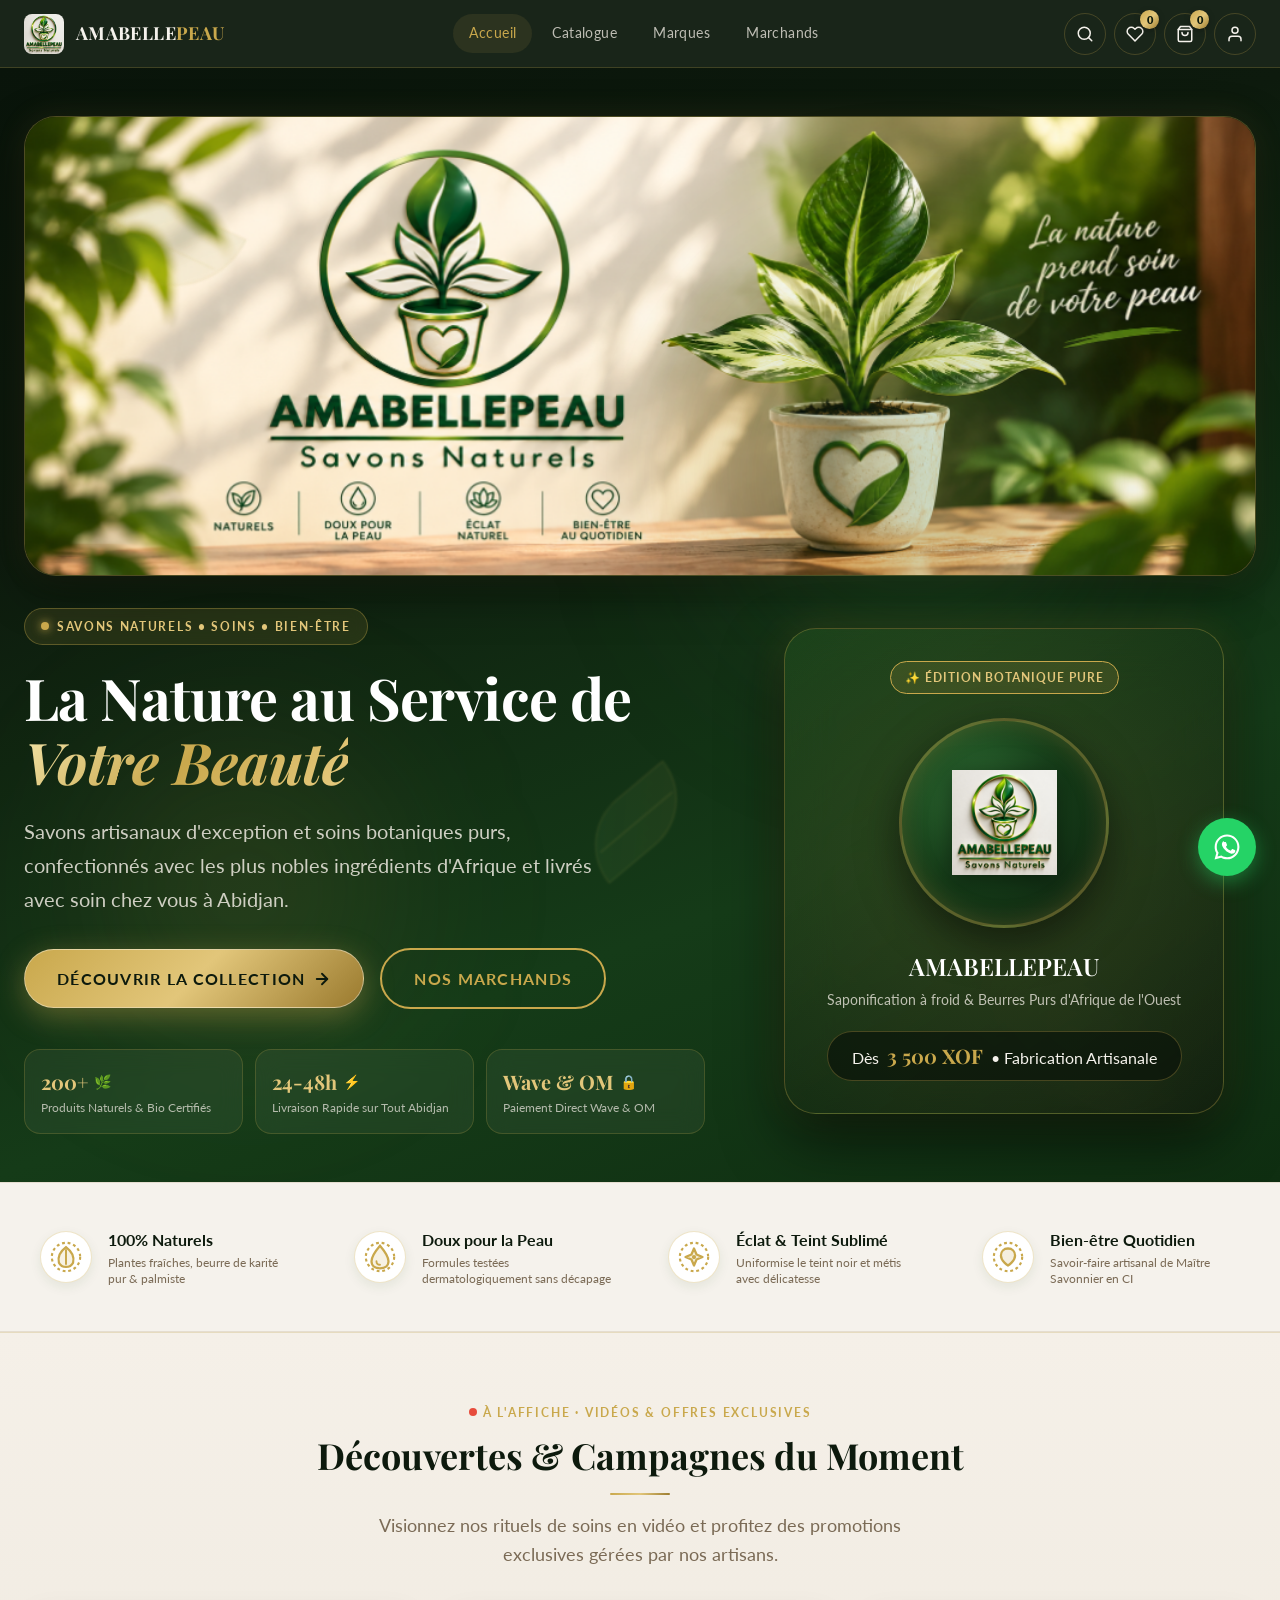
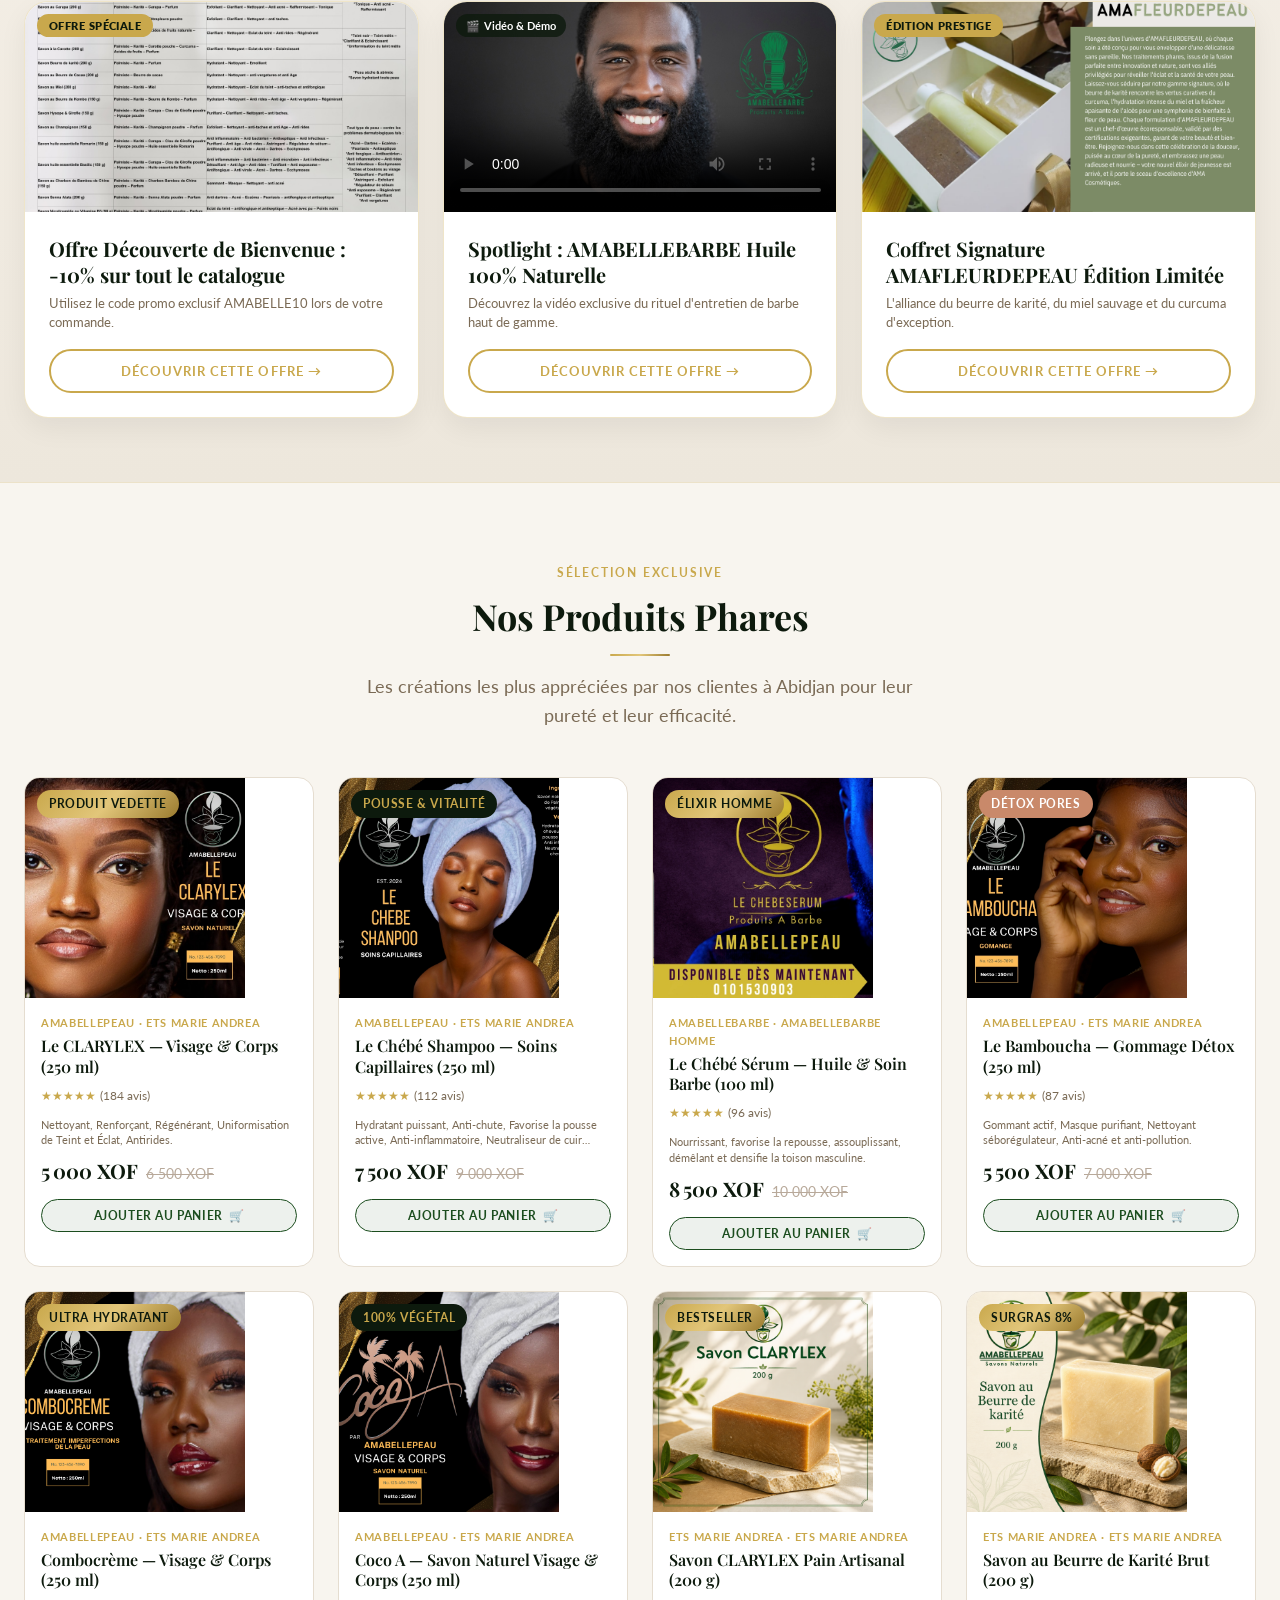
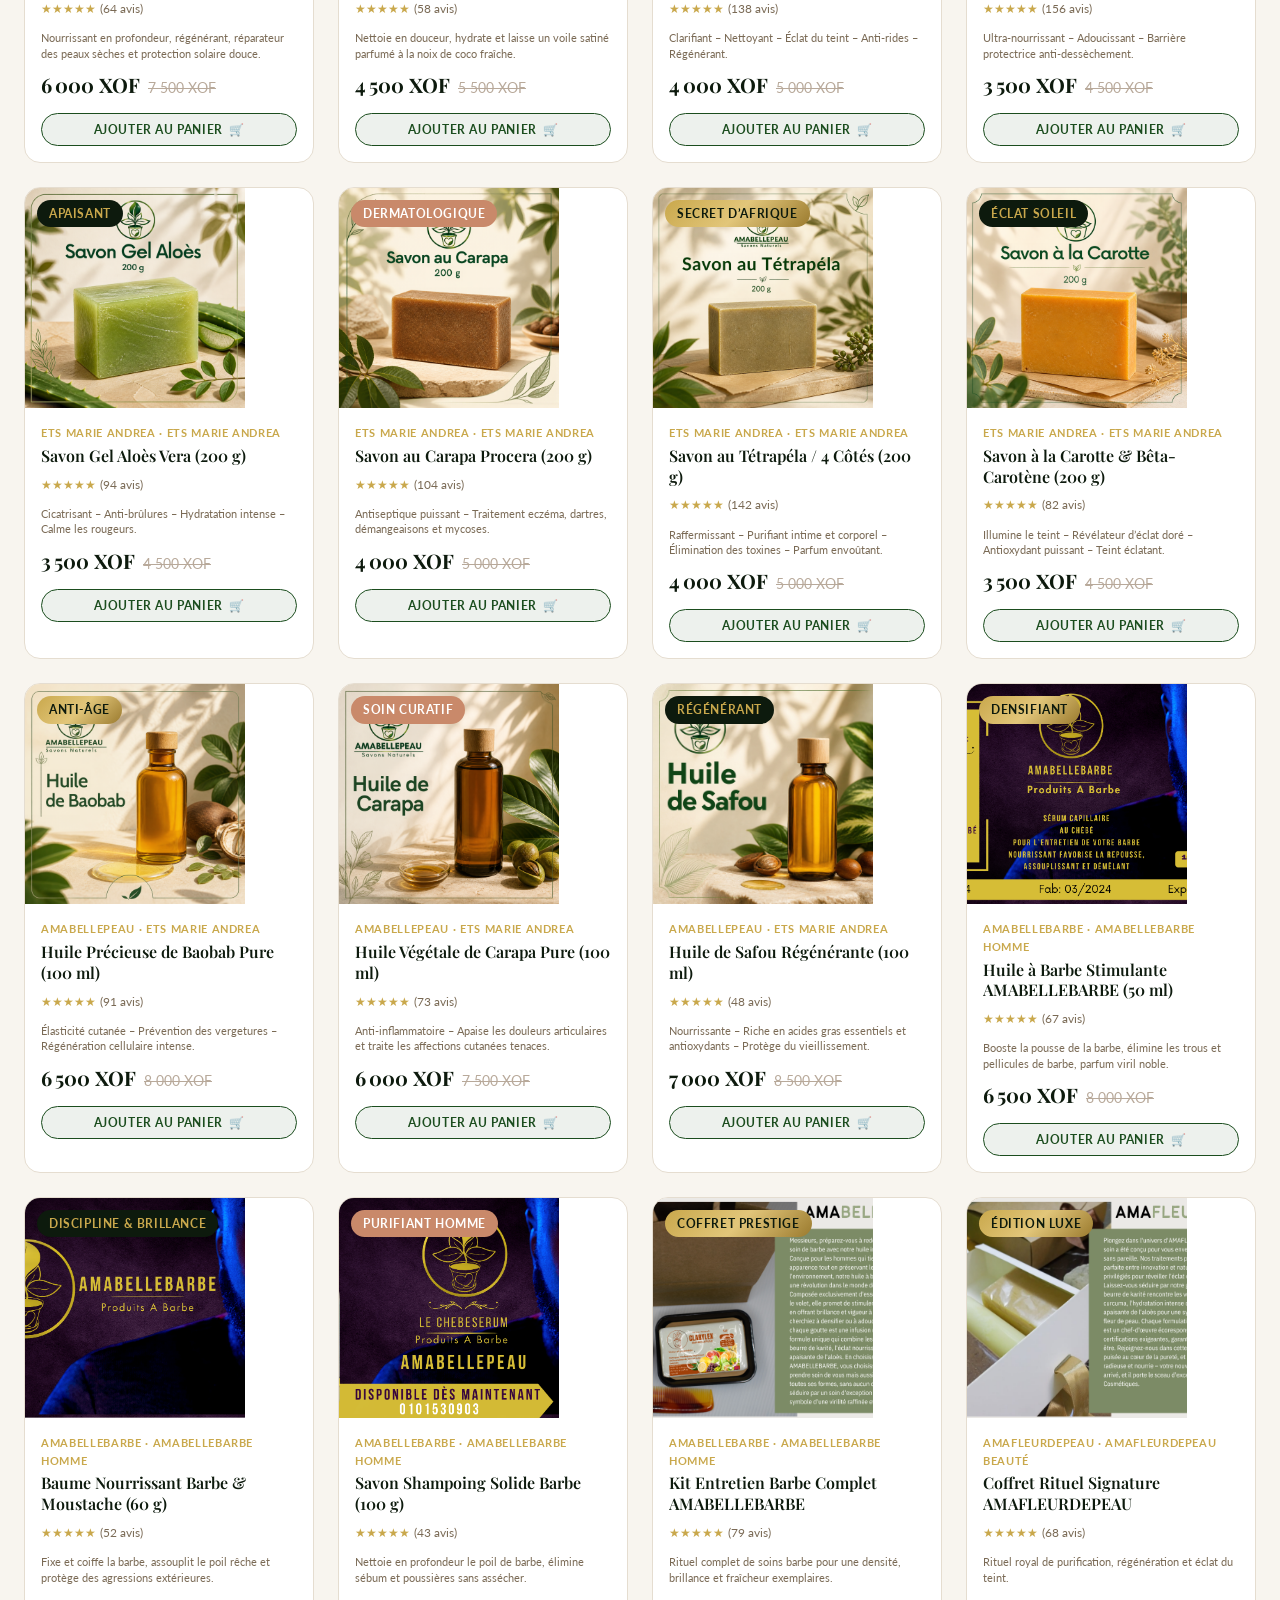
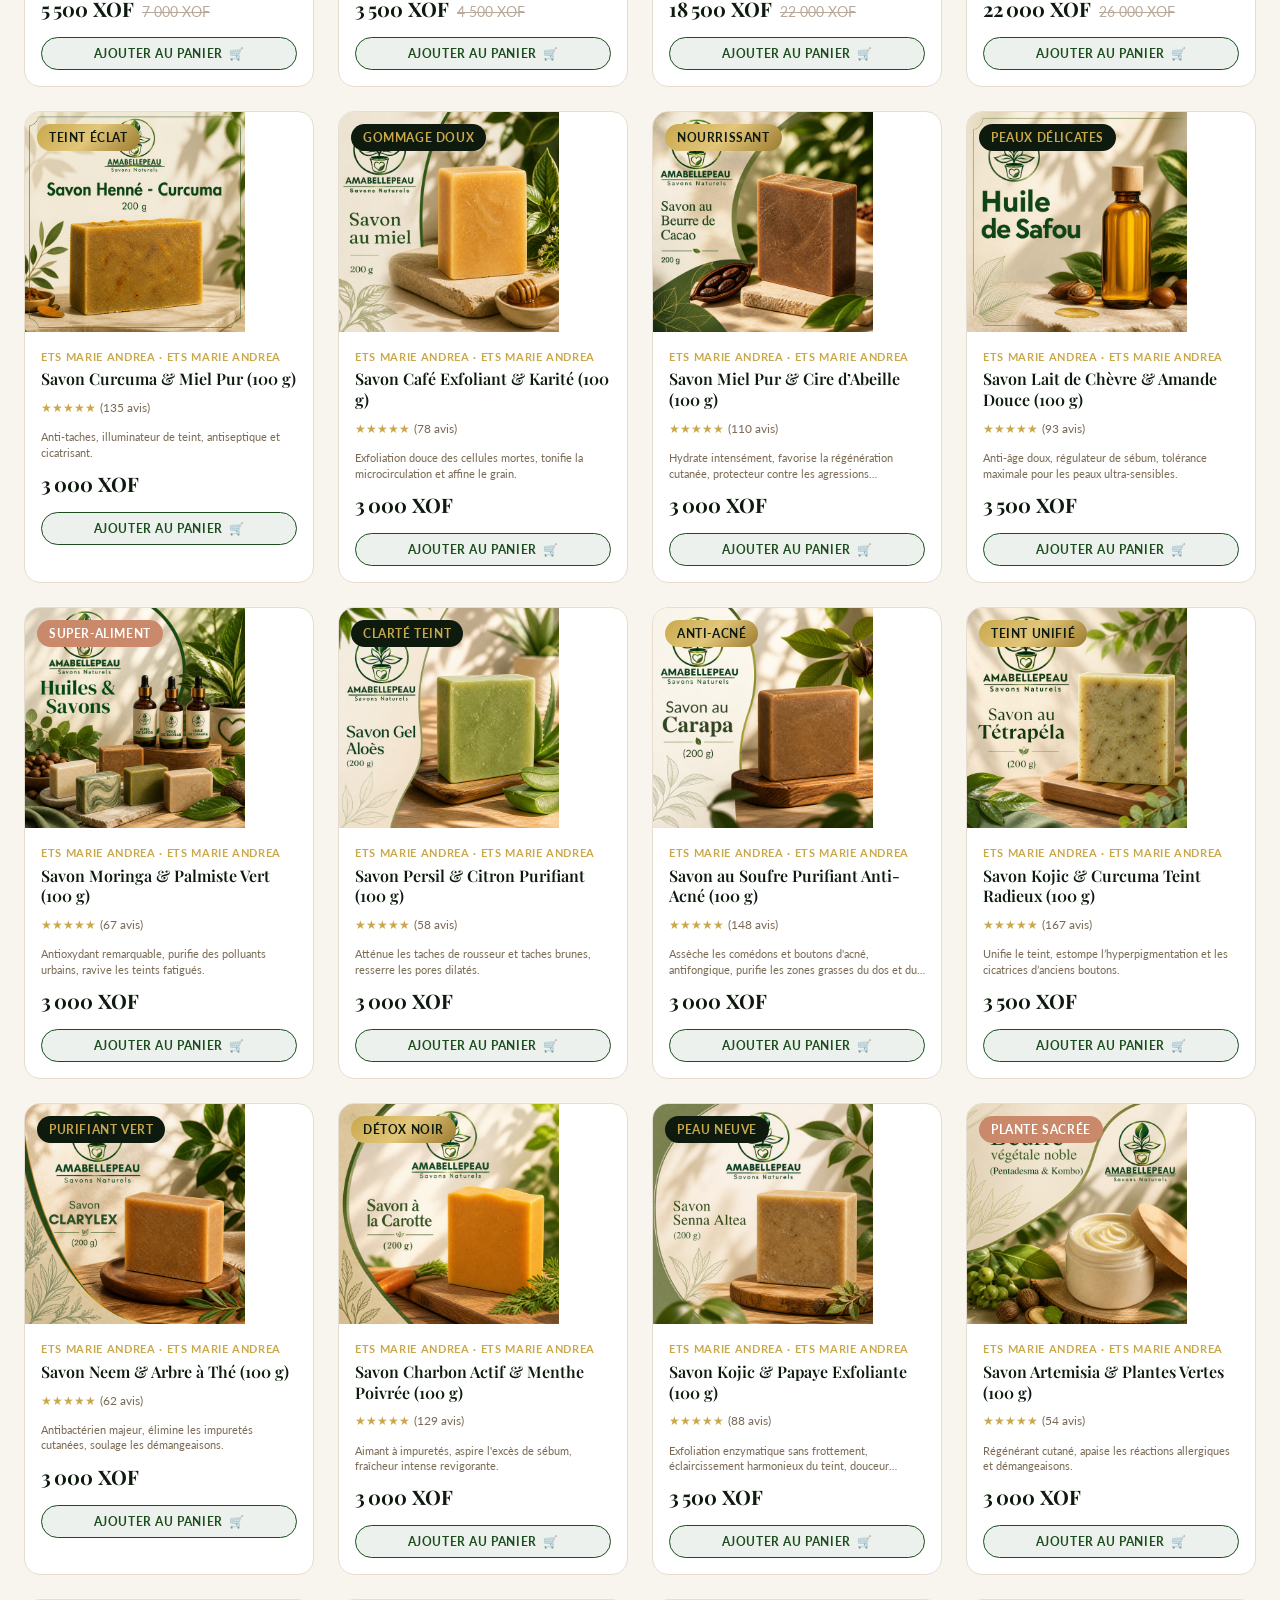
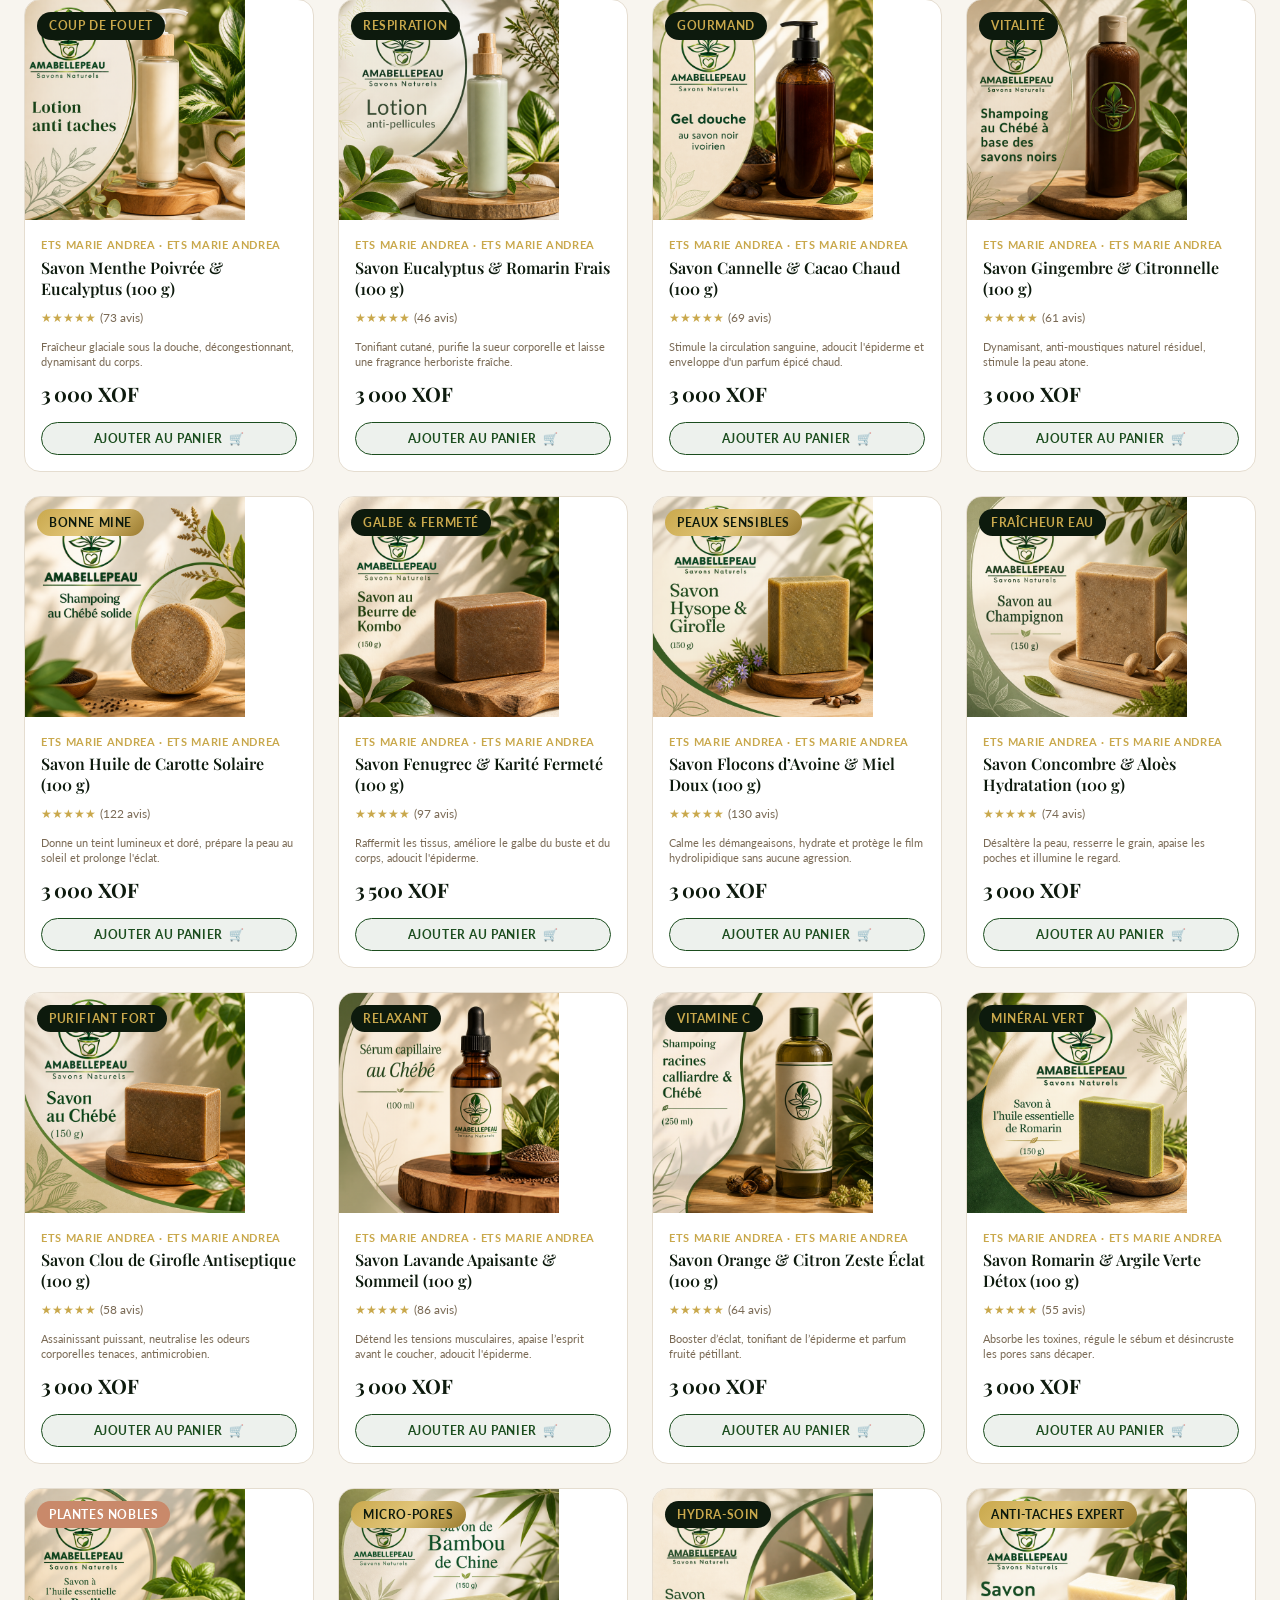
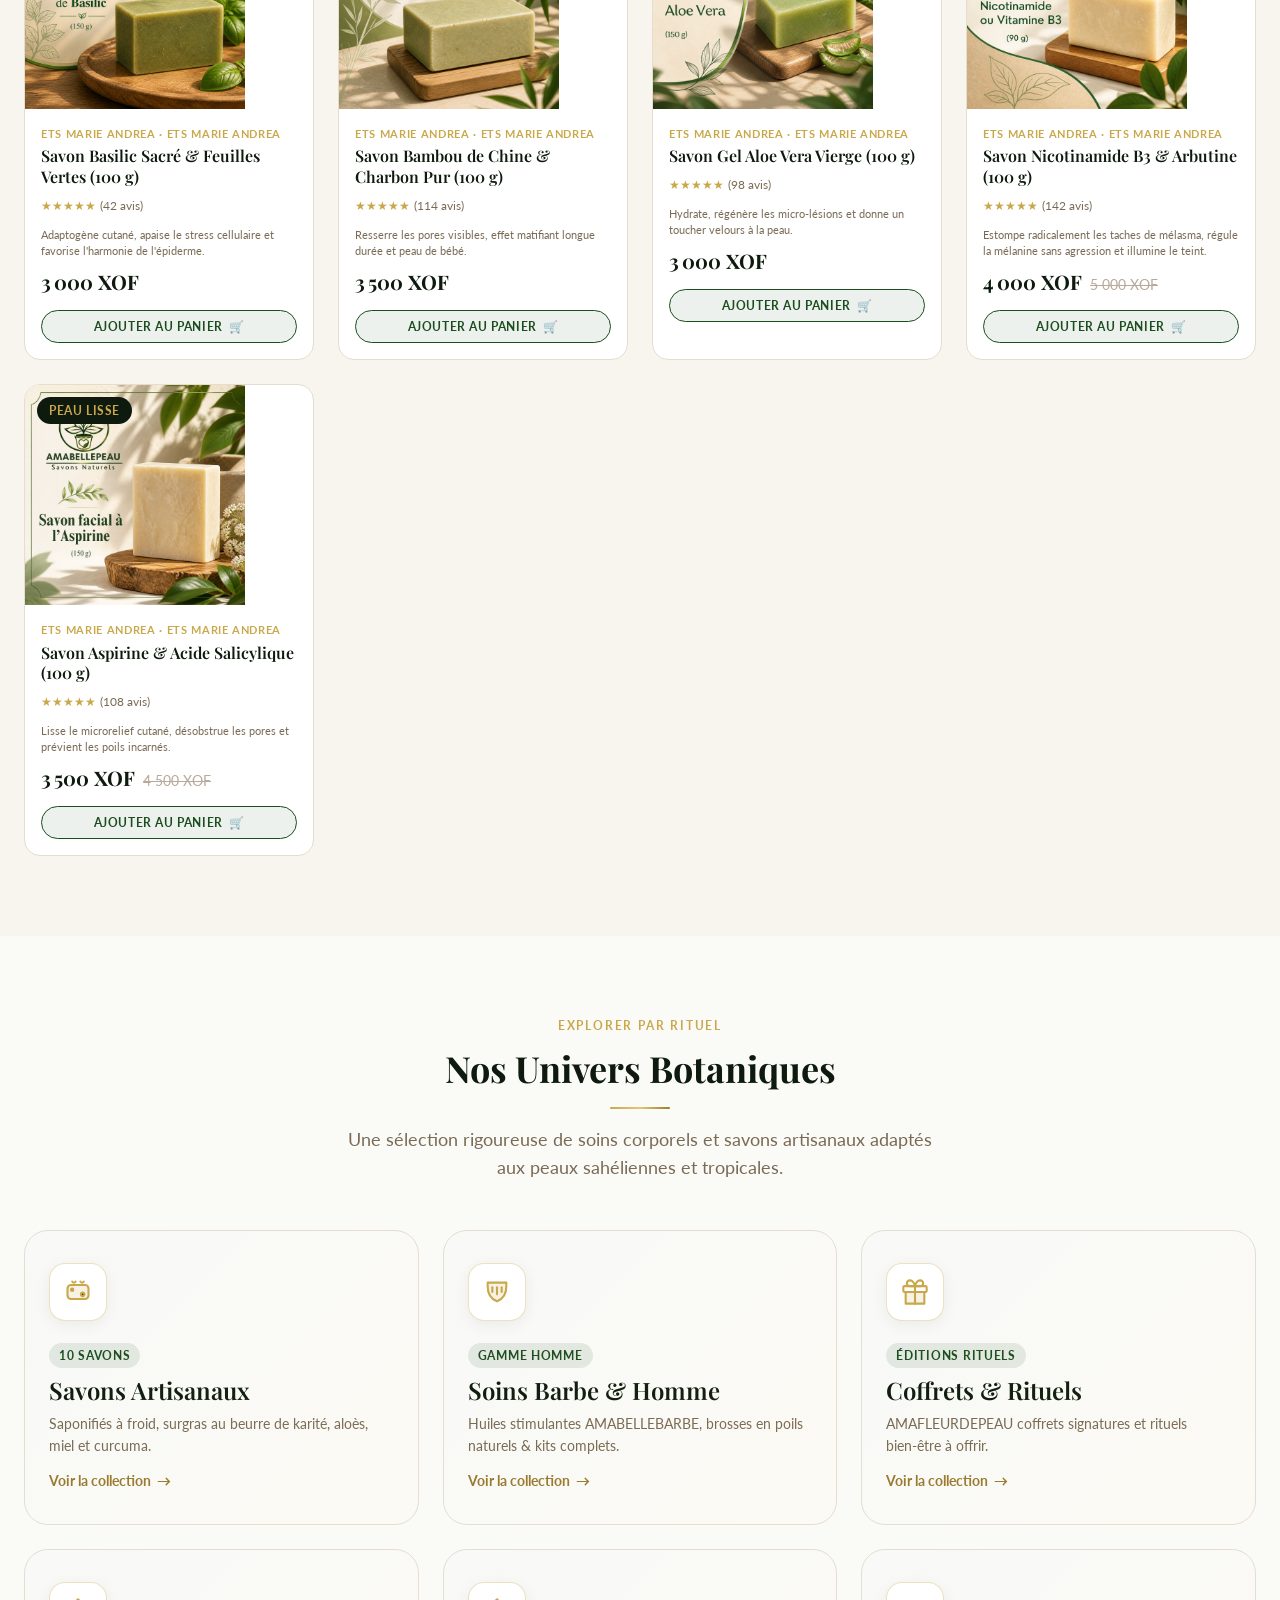
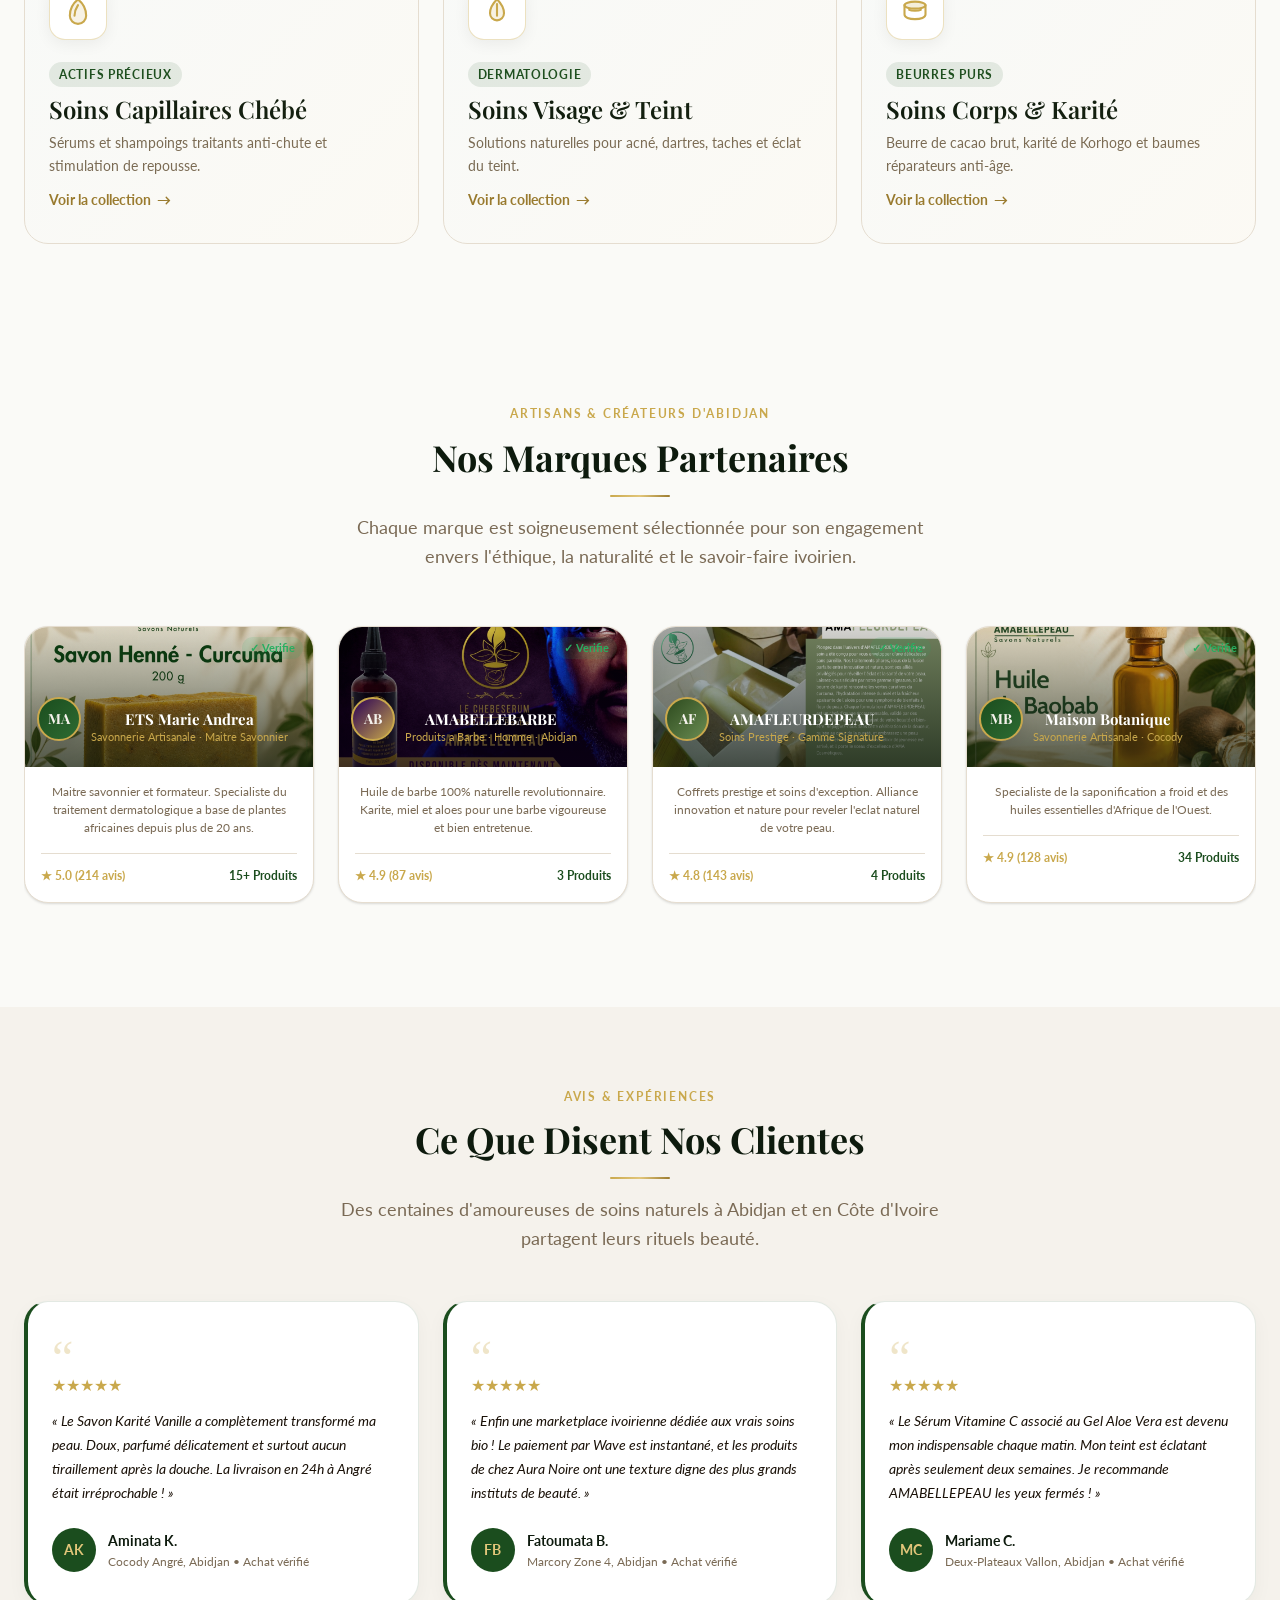
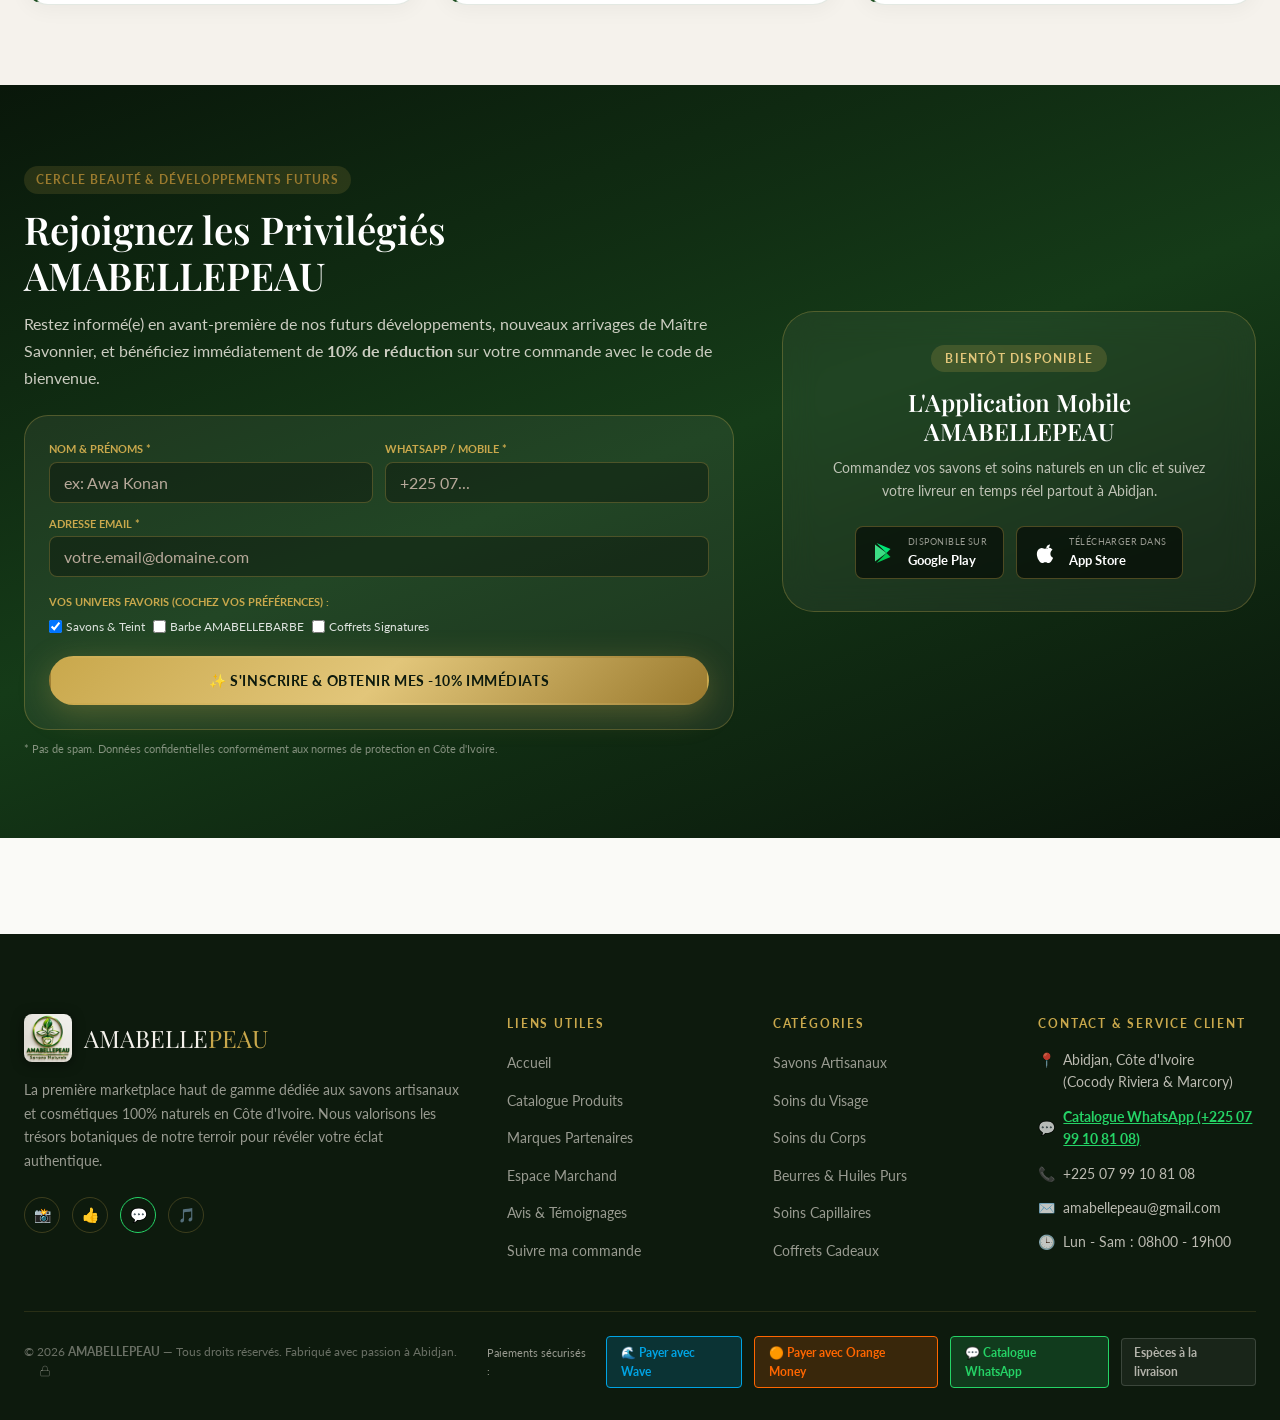
==== commit fef70f6d: "fix(nav & payments): fix mobile floating navbar overflow and update fresh Wave & Orange Money links" ====
--- a/index.html
+++ b/index.html
@@ -1541,6 +1541,43 @@
     }
 
     @media (max-width: 640px) {
+
+      /* Responsive Navigation Header Sizing */
+      .navbar .container {
+        padding: 0 10px !important;
+        gap: 6px !important;
+      }
+      .navbar-brand {
+        gap: 6px !important;
+      }
+      .navbar-logo {
+        width: 32px !important;
+        height: 32px !important;
+      }
+      .navbar-brand-text {
+        font-size: 14.5px !important;
+      }
+      .navbar-actions {
+        gap: 5px !important;
+      }
+      .nav-icon-btn {
+        width: 34px !important;
+        height: 34px !important;
+        min-width: 34px !important;
+        padding: 0 !important;
+      }
+      .nav-icon-btn svg {
+        width: 15px !important;
+        height: 15px !important;
+      }
+      .badge-counter {
+        width: 16px !important;
+        height: 16px !important;
+        font-size: 9px !important;
+        top: -3px !important;
+        right: -3px !important;
+      }
+
       .hero {
         min-height: unset !important;
         padding: 24px 0 28px !important;
@@ -1749,7 +1786,7 @@
     <div style="margin-top: auto; padding-top: var(--space-8); border-top: 1px solid rgba(201,168,76,0.2);">
       <p style="font-size: var(--text-xs); color: rgba(245,240,232,0.6); margin-bottom: var(--space-3);">Paiement direct Côte d'Ivoire & WhatsApp :</p>
       <div style="display: flex; gap: var(--space-2); flex-wrap: wrap;">
-        <a href="https://pay.wave.com/mqr-tc/mqr-1cz6t6hdg21tj" target="_blank" rel="noopener noreferrer" class="payment-badge-link payment-badge-wave">🌊 Wave Direct</a>
+        <a href="https://pay.wave.com/m/M_ci_1F_--SCMirUC/c/ci/" target="_blank" rel="noopener noreferrer" class="payment-badge-link payment-badge-wave">🌊 Wave Direct</a>
         <a href="https://multi.app.orange-money.com/app/v1/kapptivate/qrcode/odyssee/?id=codgen51-68692f6d78d84349b91a11cc1bcaa701&v=1" target="_blank" rel="noopener noreferrer" class="payment-badge-link payment-badge-om">🟠 Orange Money</a>
         <a href="https://wa.me/c/2250799108108" target="_blank" rel="noopener noreferrer" class="payment-badge-link payment-badge-wa">💬 Catalogue WhatsApp</a>
       </div>
@@ -2578,7 +2615,7 @@
 
         <div class="payment-methods">
           <span style="font-size: 11px; margin-right: 4px; color: rgba(245,240,232,0.6);">Paiements sécurisés :</span>
-          <a href="https://pay.wave.com/mqr-tc/mqr-1cz6t6hdg21tj" target="_blank" rel="noopener noreferrer" class="payment-badge-link payment-badge-wave" title="Payer directement avec Wave">
+          <a href="https://pay.wave.com/m/M_ci_1F_--SCMirUC/c/ci/" target="_blank" rel="noopener noreferrer" class="payment-badge-link payment-badge-wave" title="Payer directement avec Wave">
             🌊 Payer avec Wave
           </a>
           <a href="https://multi.app.orange-money.com/app/v1/kapptivate/qrcode/odyssee/?id=codgen51-68692f6d78d84349b91a11cc1bcaa701&v=1" target="_blank" rel="noopener noreferrer" class="payment-badge-link payment-badge-om" title="Payer directement avec Orange Money">
--- a/css/main.css
+++ b/css/main.css
@@ -118,6 +118,8 @@
   font-size: 16px;
   scroll-behavior: smooth;
   -webkit-text-size-adjust: 100%;
+  overflow-x: hidden;
+  max-width: 100vw;
 }
 
 body {
@@ -129,6 +131,10 @@
   -webkit-font-smoothing: antialiased;
   -moz-osx-font-smoothing: grayscale;
   min-height: 100vh;
+  overflow-x: hidden;
+  max-width: 100vw;
+  /* Offset content below fixed navbar */
+  padding-top: var(--nav-height);
 }
 
 img, video {
@@ -186,8 +192,10 @@
 /* ── Layout Utilities ── */
 .container {
   max-width: var(--max-width);
+  width: 100%;
   margin: 0 auto;
   padding: 0 var(--space-6);
+  box-sizing: border-box;
 }
 
 .section {
@@ -320,8 +328,11 @@
 
 /* ── Navigation ── */
 .navbar {
-  position: sticky;
+  position: fixed;
   top: 0;
+  left: 0;
+  right: 0;
+  width: 100%;
   z-index: 1000;
   height: var(--nav-height);
   background: rgba(10, 10, 10, 0.95);
@@ -1156,6 +1167,44 @@
   .navbar-nav { display: none; }
   .mobile-menu-toggle { display: flex; }
 
+  /* Compact Navbar for Mobile screens */
+  .navbar .container {
+    padding: 0 12px !important;
+    gap: 8px !important;
+  }
+  .navbar-brand {
+    gap: 6px !important;
+    flex-shrink: 1 !important;
+    min-width: 0 !important;
+  }
+  .navbar-logo {
+    width: 32px !important;
+    height: 32px !important;
+    flex-shrink: 0 !important;
+  }
+  .navbar-brand-text {
+    font-size: 14.5px !important;
+    white-space: nowrap !important;
+  }
+  .navbar-actions {
+    gap: 6px !important;
+    flex-shrink: 0 !important;
+  }
+  .nav-icon-btn {
+    width: 34px !important;
+    height: 34px !important;
+    min-width: 34px !important;
+    padding: 0 !important;
+  }
+  .nav-icon-btn svg {
+    width: 16px !important;
+    height: 16px !important;
+  }
+  .mobile-menu-toggle {
+    display: flex !important;
+  }
+
+
   /* 2-column layout preserved on mobile screens */
   .grid-2, .grid-3, .grid-4 { 
     grid-template-columns: repeat(2, 1fr) !important; 
@@ -1179,6 +1228,28 @@
   /* Prevent collapsing 2-column e-commerce grids on mobile */
   .grid-3, .grid-4 { grid-template-columns: repeat(2, 1fr) !important; gap: 8px !important; }
   .section-title { font-size: 1.3rem !important; }
+}
+
+
+@media (max-width: 420px) {
+  .navbar .container {
+    padding: 0 8px !important;
+    gap: 4px !important;
+  }
+  .navbar-brand-text {
+    font-size: 13px !important;
+  }
+  .navbar-actions {
+    gap: 4px !important;
+  }
+  .nav-icon-btn {
+    width: 32px !important;
+    height: 32px !important;
+    min-width: 32px !important;
+  }
+  #wishlistNavBtn {
+    display: none !important;
+  }
 }
 
 /* ── Utility Animations ── */
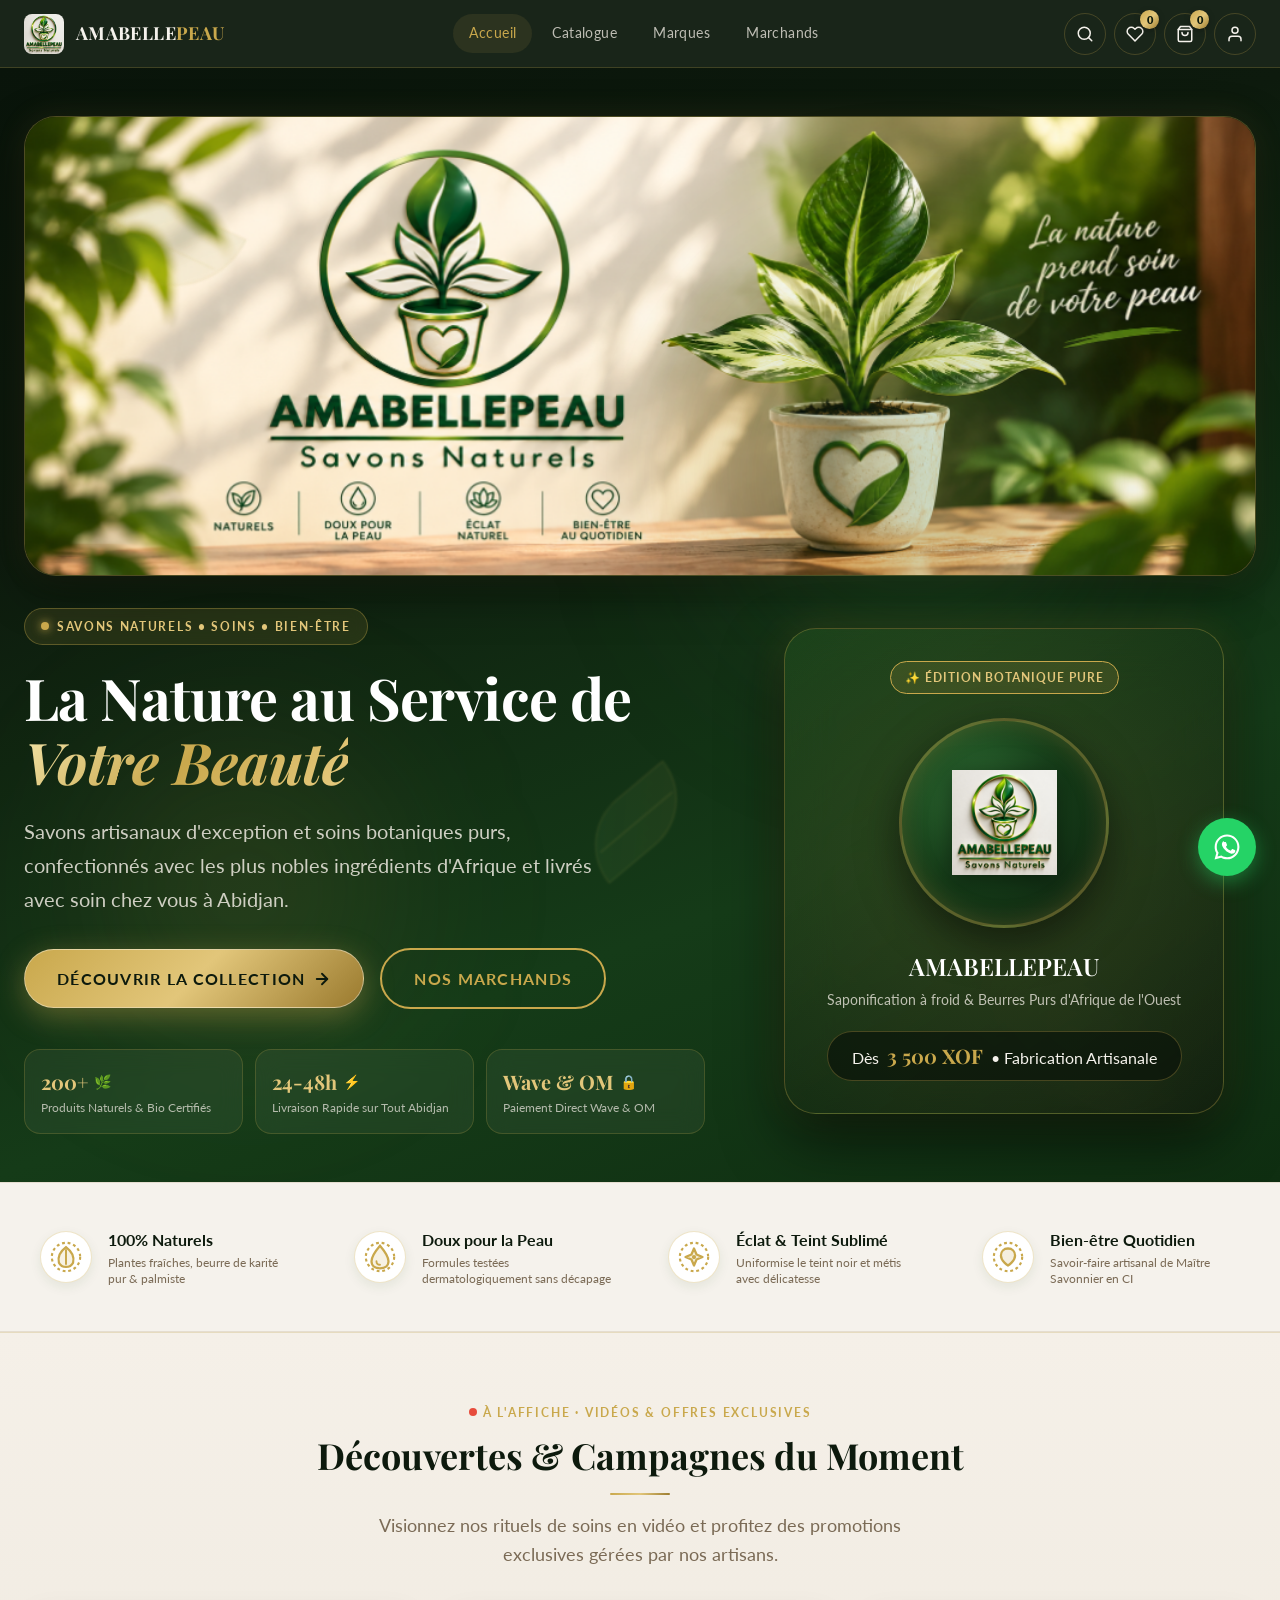
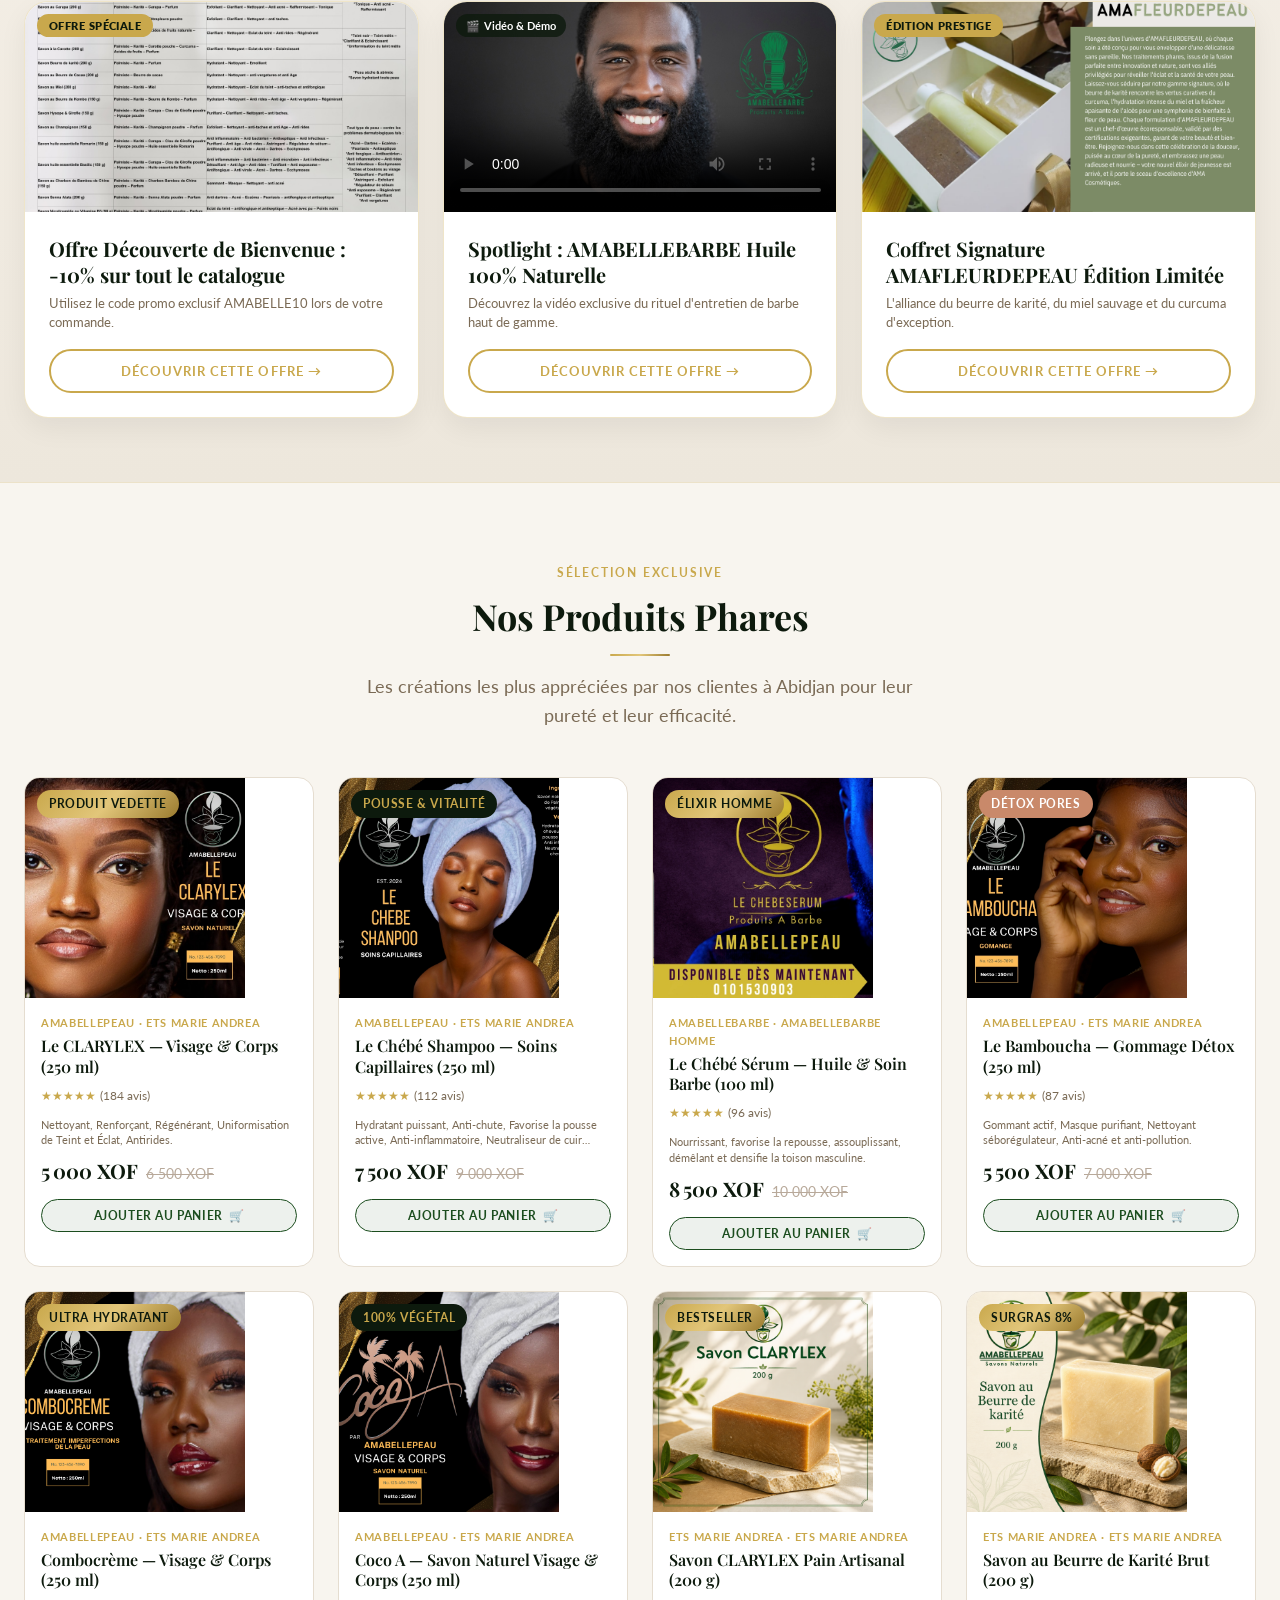
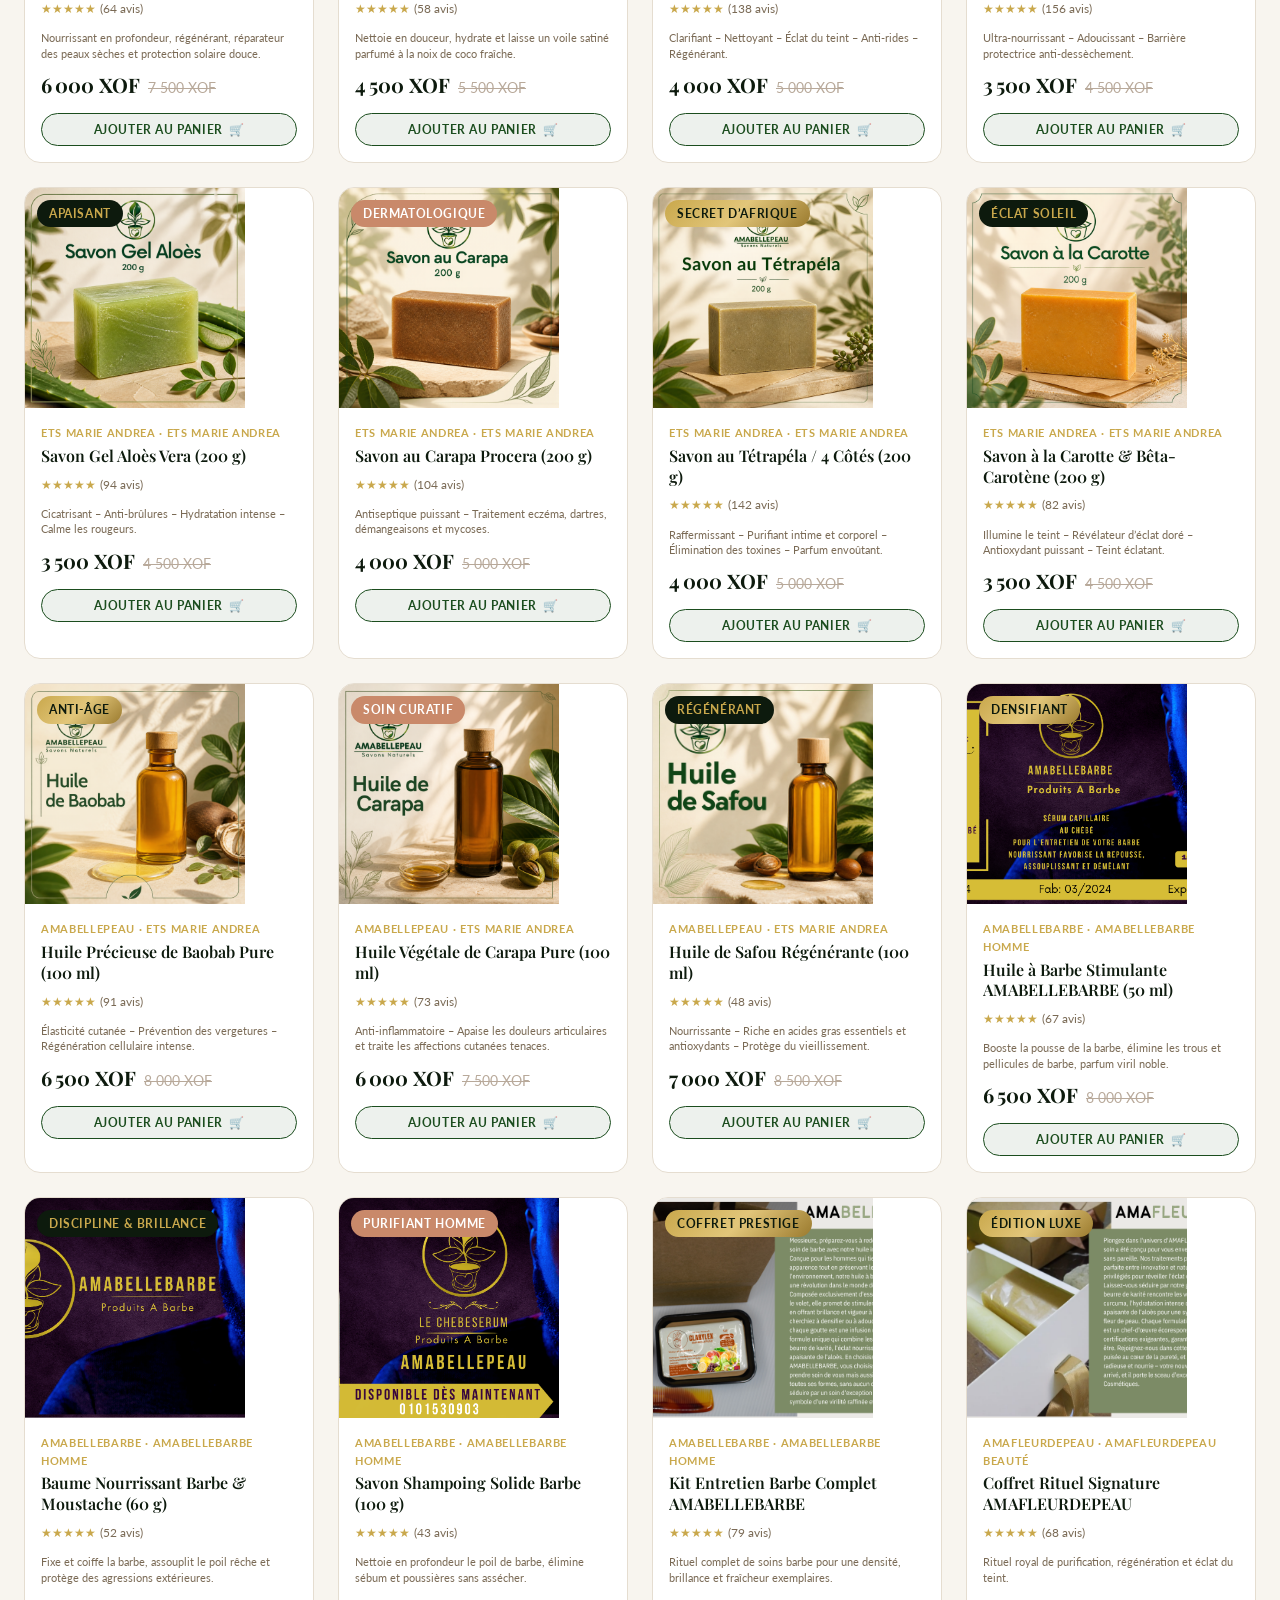
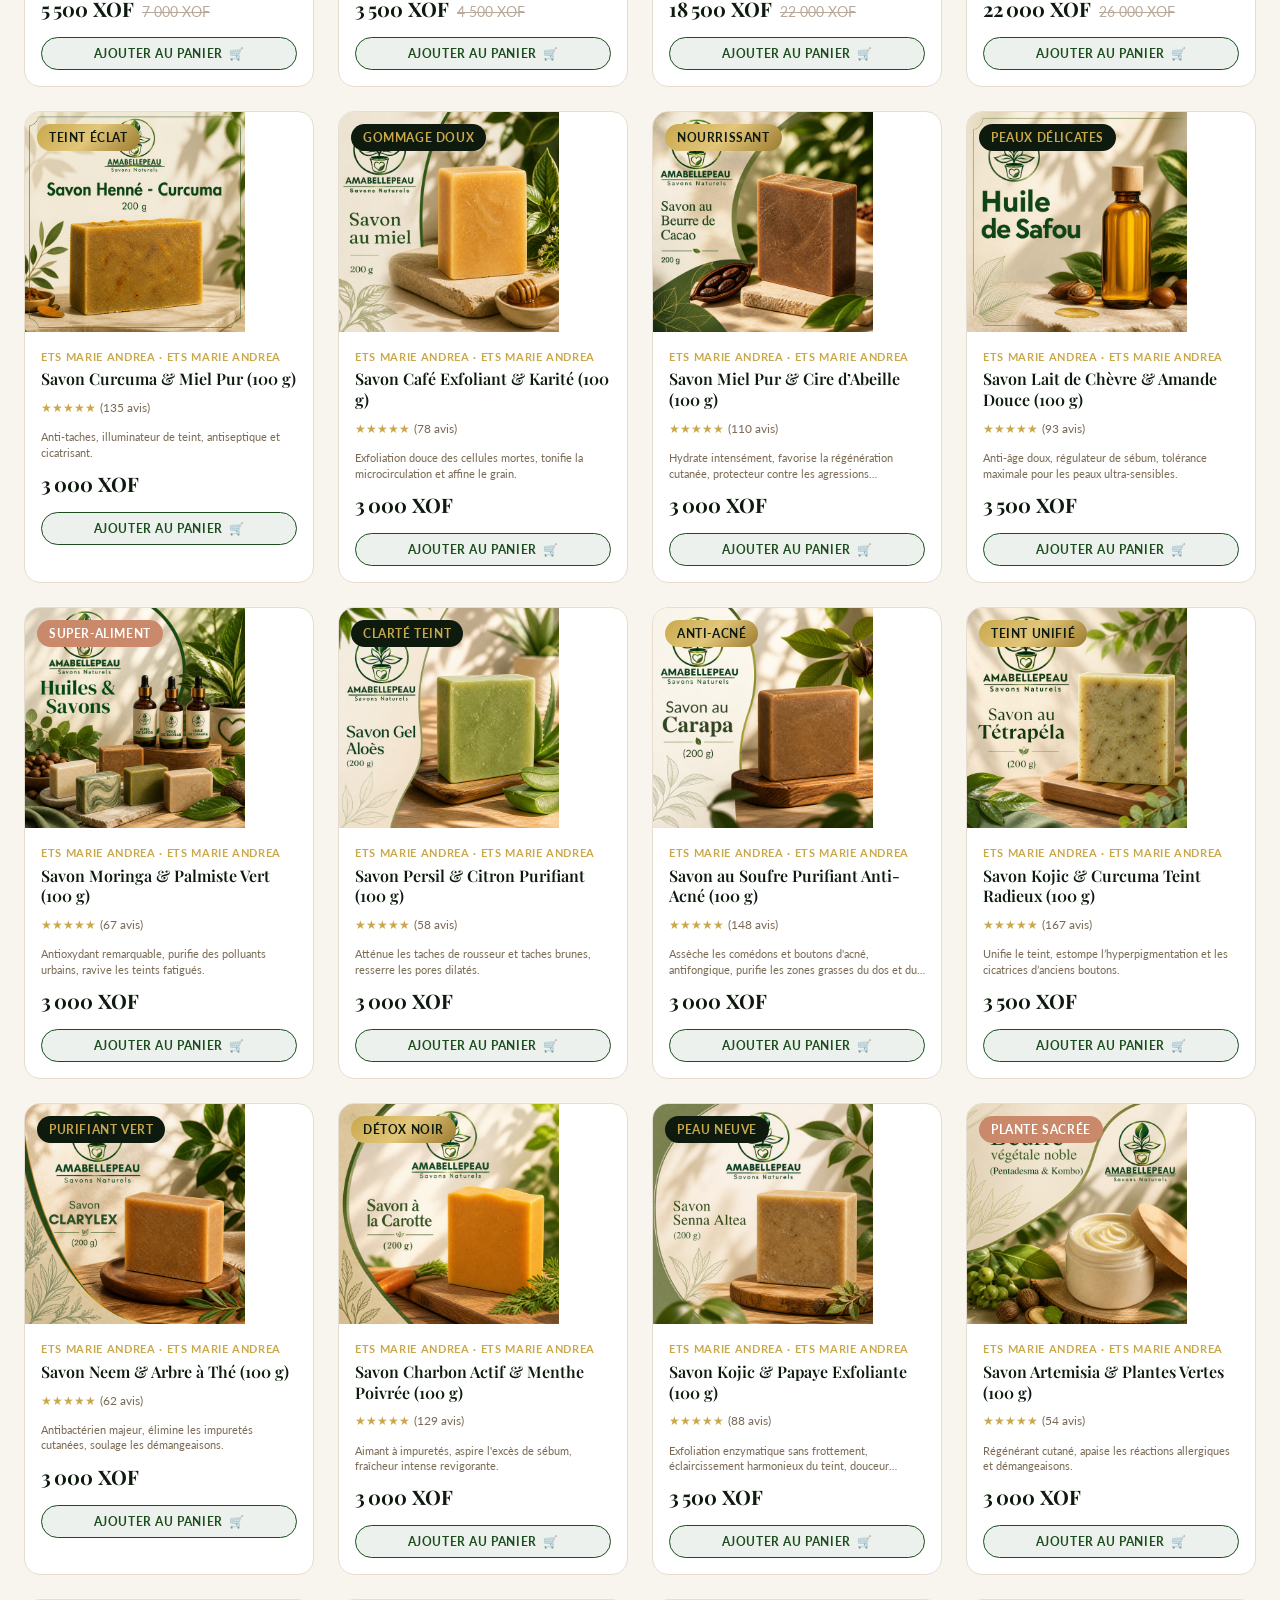
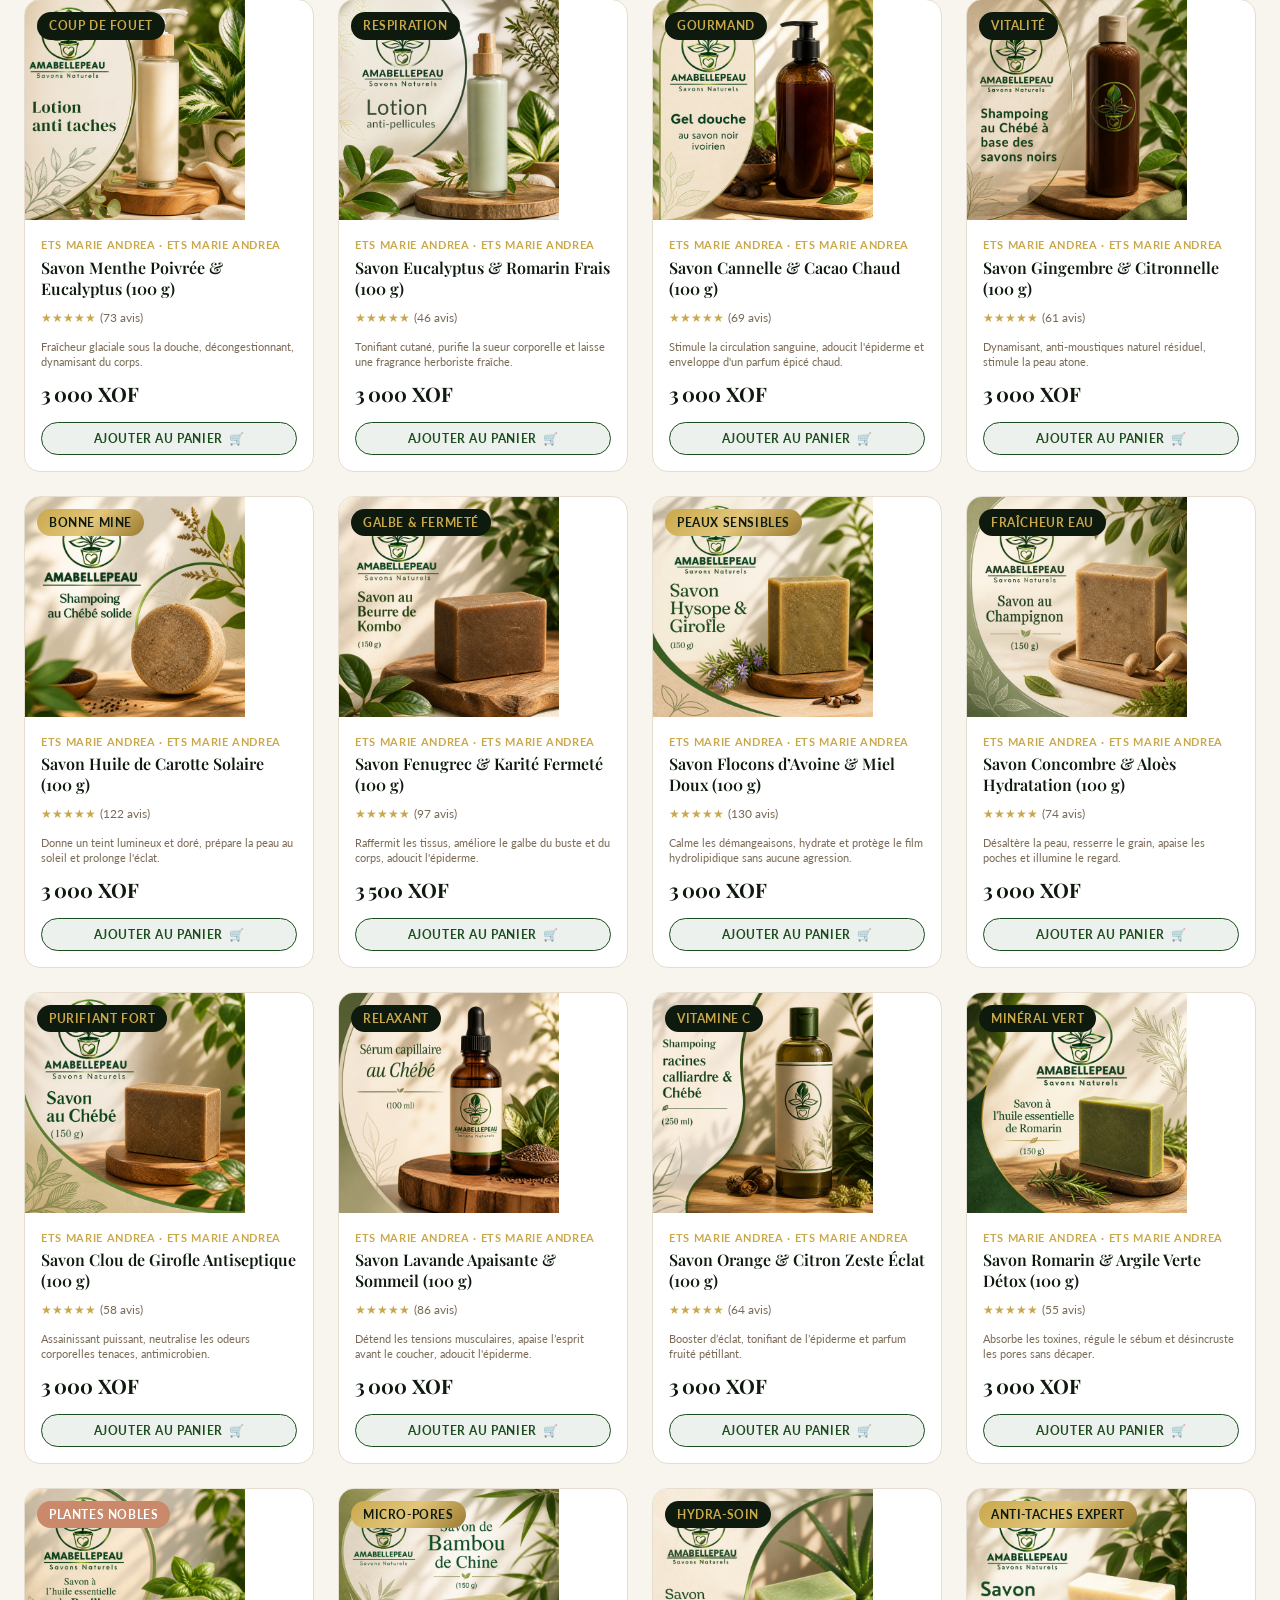
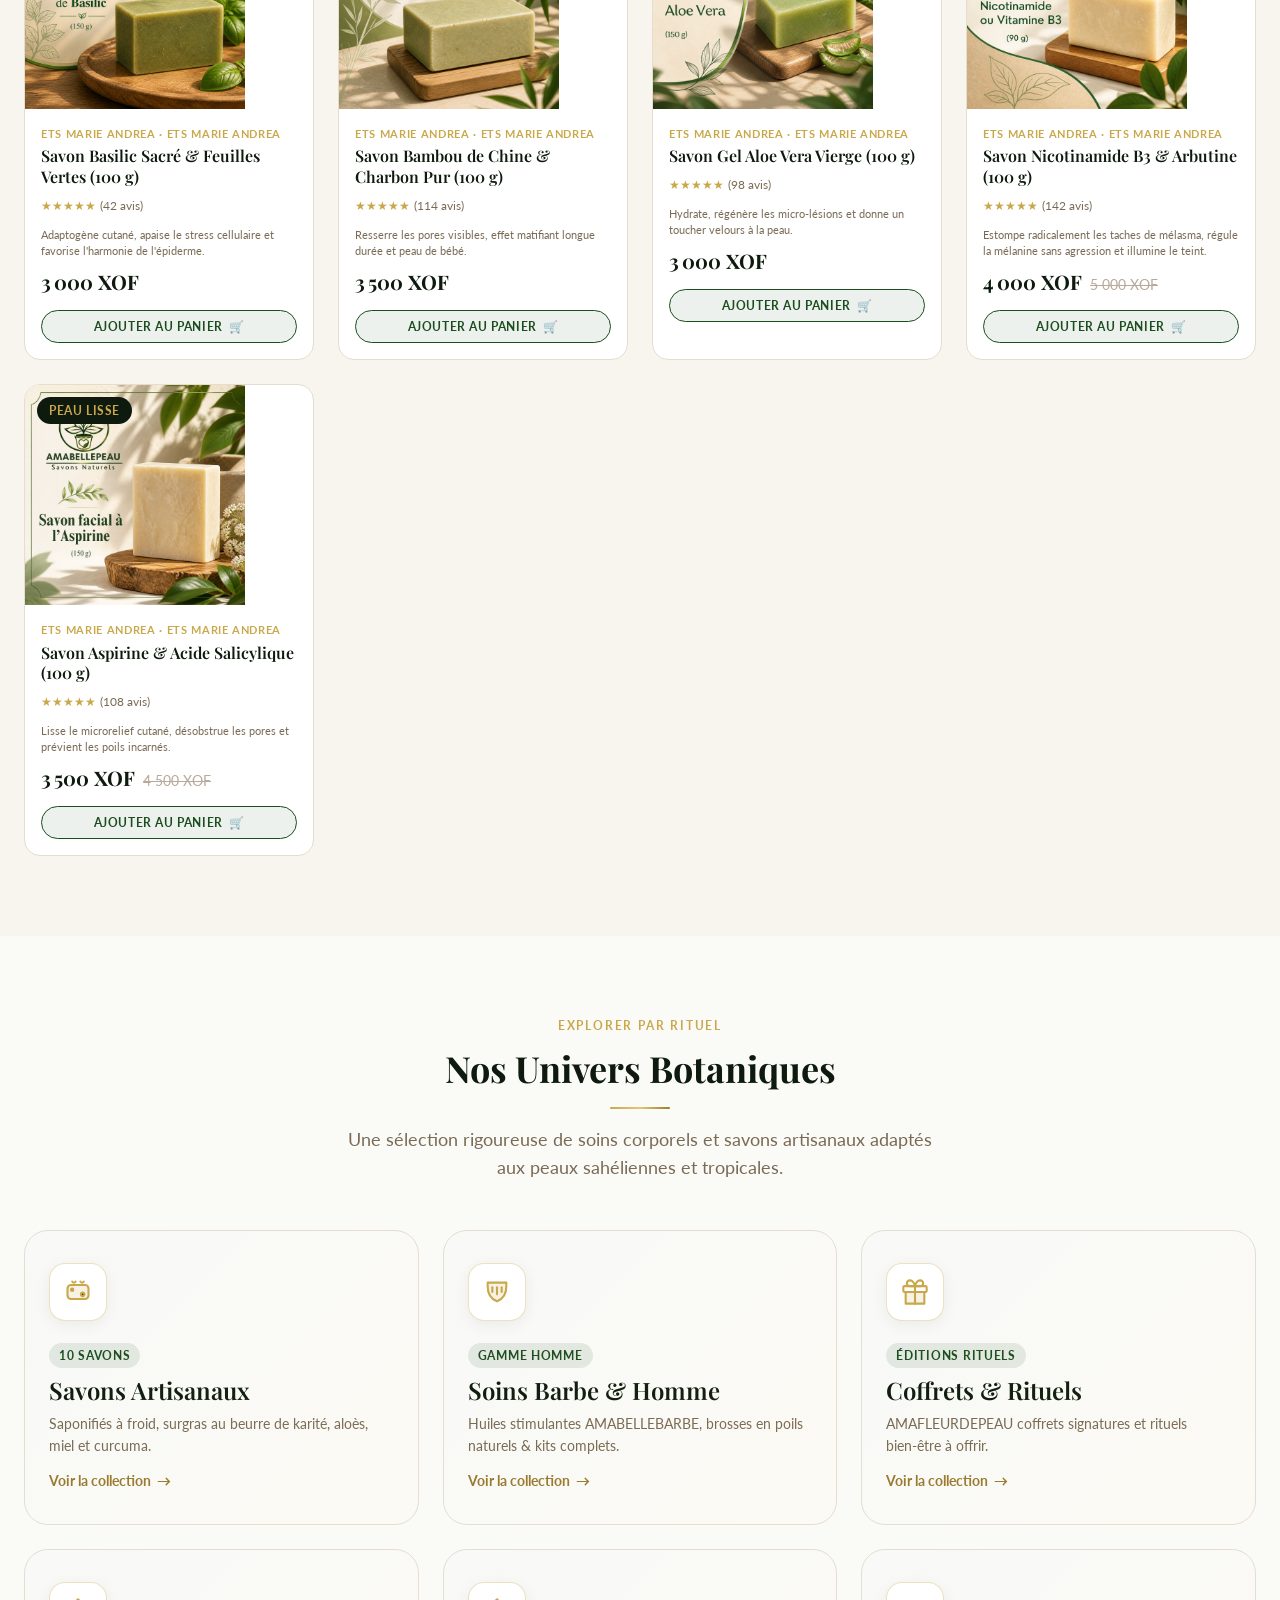
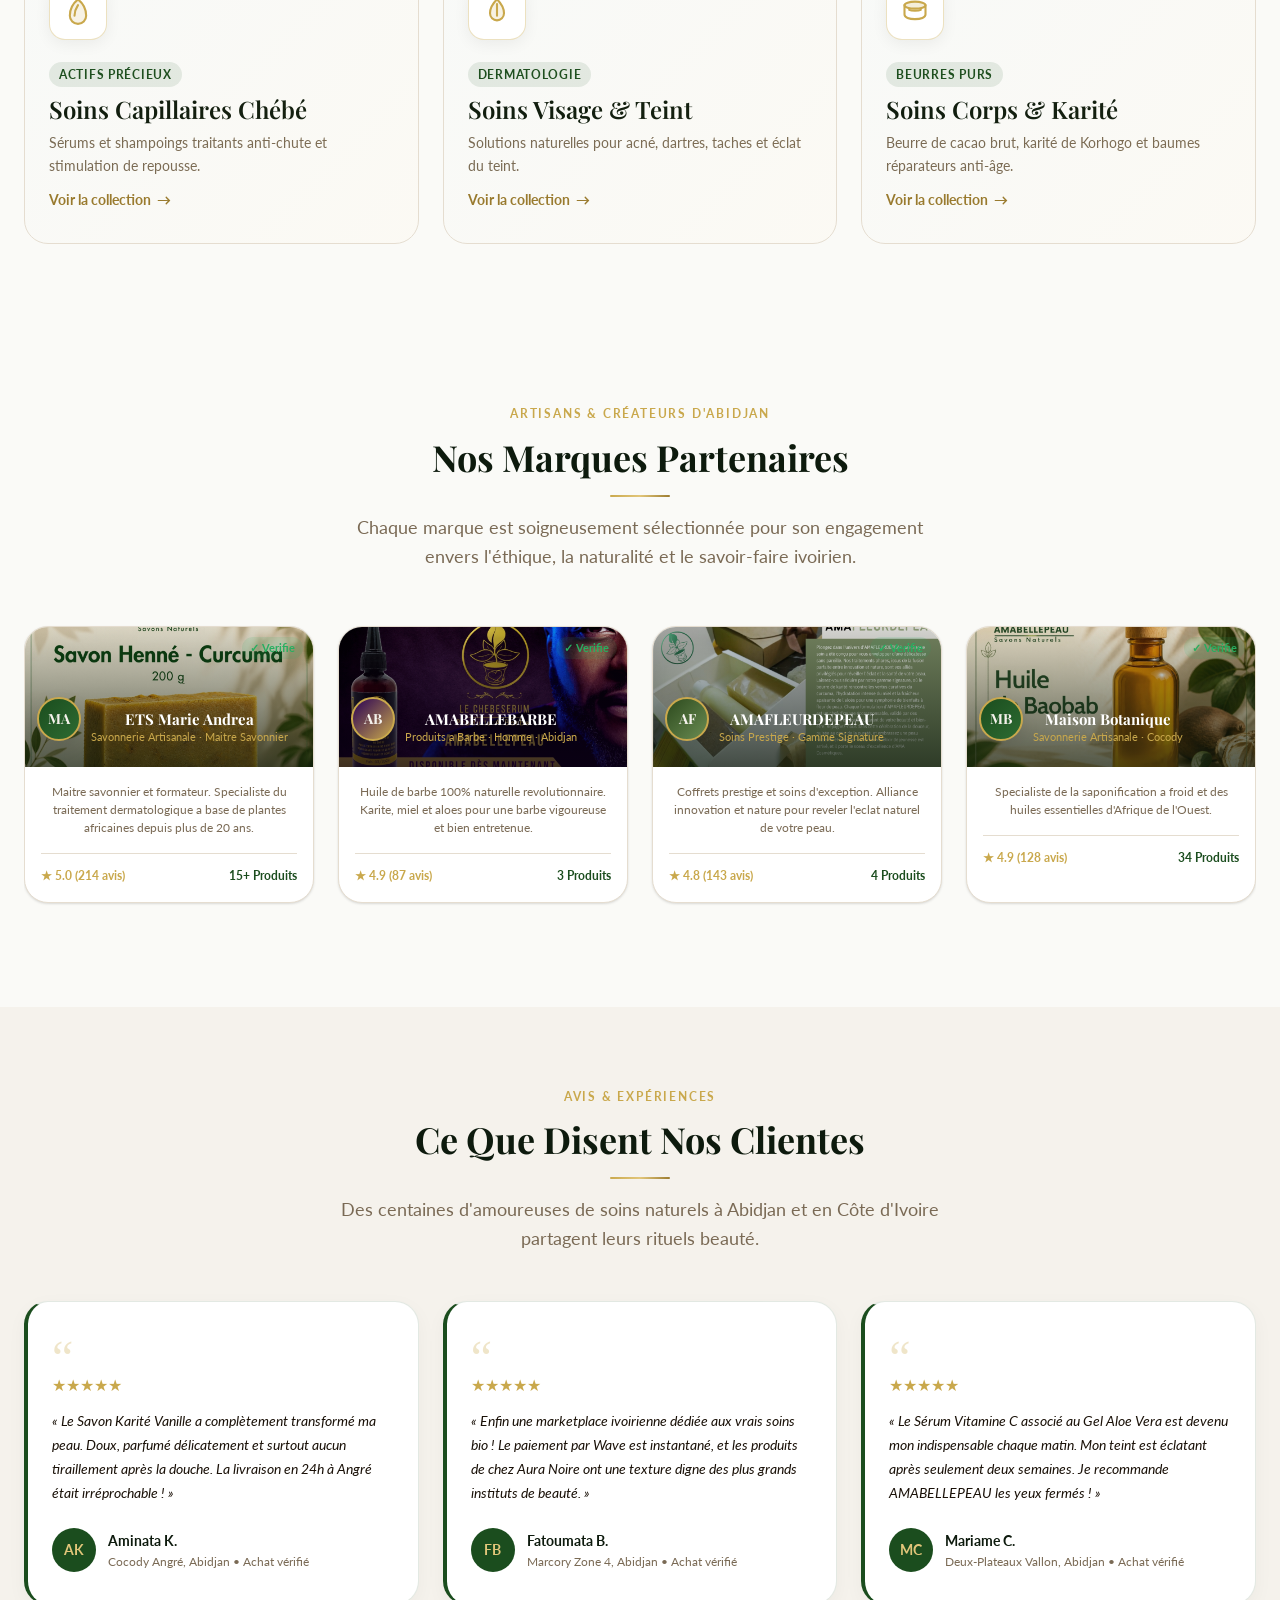
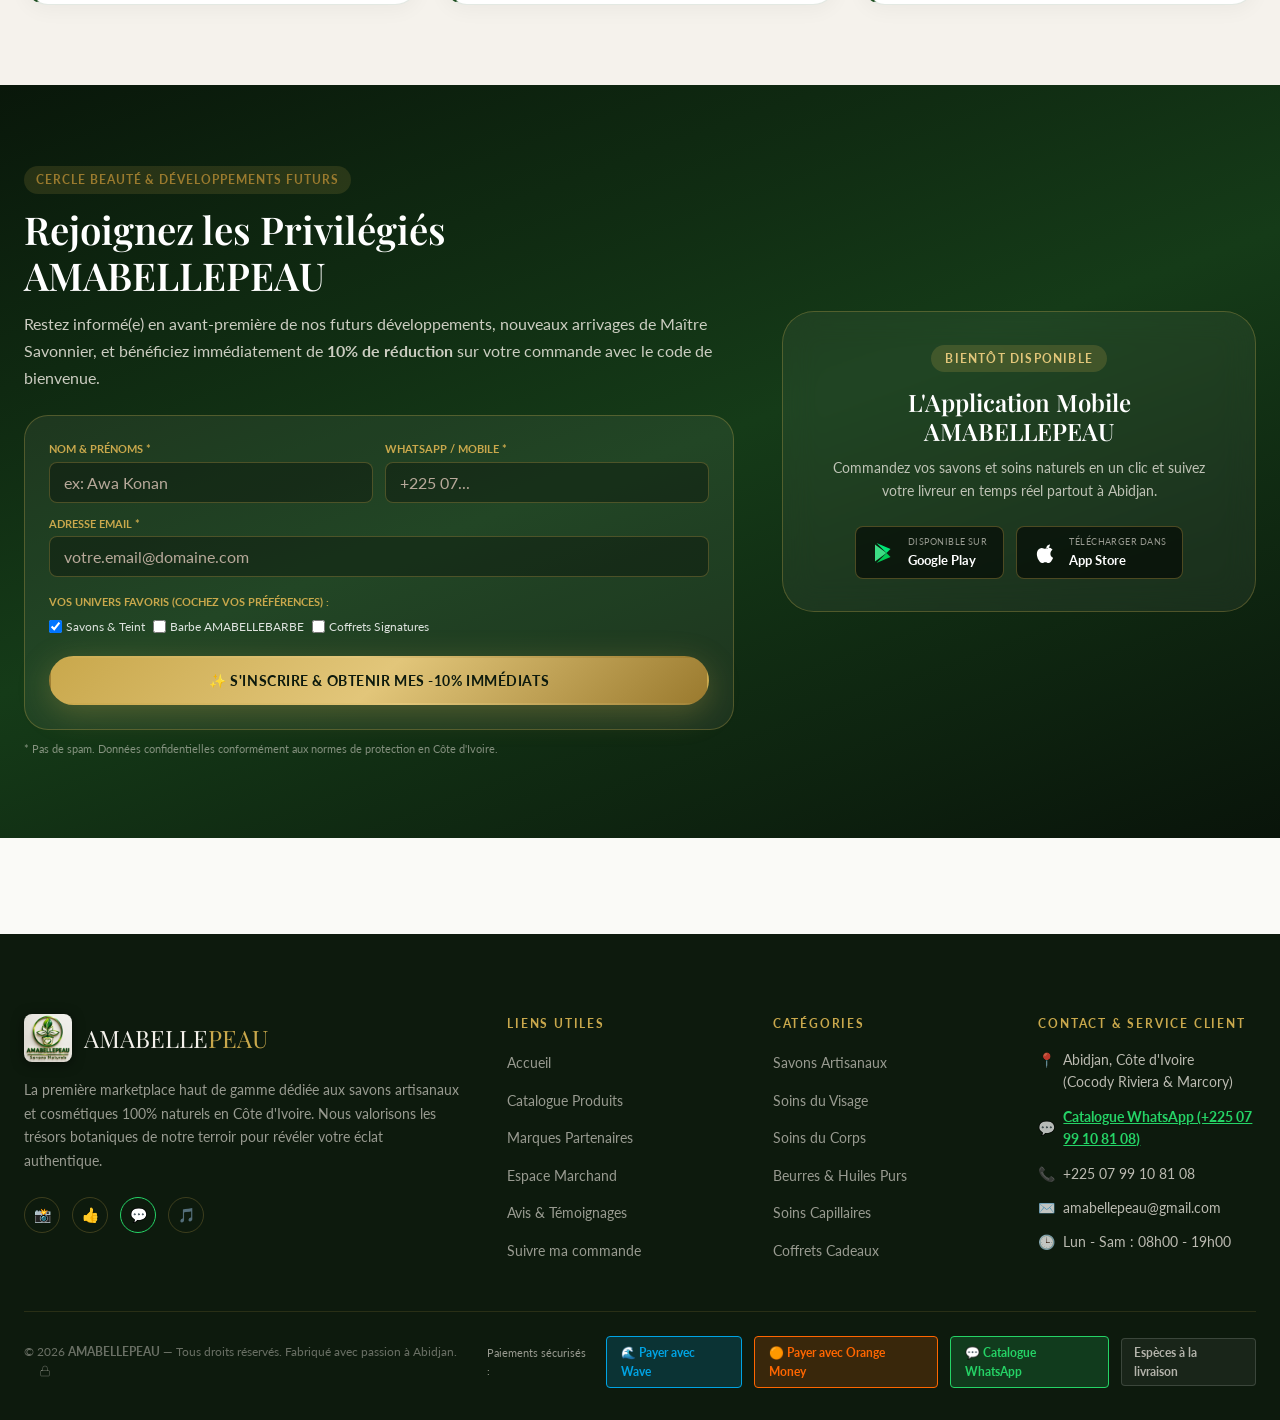
==== commit 71011263: "feat(social): implement social media sharing (WhatsApp, Facebook, X, Telegram, Native Share & Copy L" ====
--- a/index.html
+++ b/index.html
@@ -1693,6 +1693,7 @@
       }
     }
   </style>
+  <link rel="stylesheet" href="css/social-share.css">
 </head>
 <body>
 
@@ -2680,6 +2681,7 @@
   <script src="js/products-data.js"></script>
   <script src="js/cart.js"></script>
   <script src="js/admin-store.js"></script>
+  <script src="js/social-share.js"></script>
   <script>
     /* ── AMABELLEPEAU Storefront Engine ── */
 
@@ -2694,6 +2696,9 @@
             <span class="product-card-badge ${p.badgeClass || 'badge-bestseller'}">${p.badge || 'Naturel'}</span>
             <div class="product-card-actions">
               <button class="product-card-action-btn btn-wishlist-action" title="Ajouter aux favoris" onclick="event.stopPropagation(); toggleWishlist('${p.name}', this)">🤍</button>
+              <button class="product-card-action-btn btn-share-action" title="Partager ce soin" onclick="event.stopPropagation(); SocialShare.openModalById('${p.id}')">
+                <svg width="15" height="15" viewBox="0 0 24 24" fill="none" stroke="currentColor" stroke-width="2" stroke-linecap="round" stroke-linejoin="round"><circle cx="18" cy="5" r="3"></circle><circle cx="6" cy="12" r="3"></circle><circle cx="18" cy="19" r="3"></circle><line x1="8.59" y1="13.51" x2="15.42" y2="17.49"></line><line x1="15.41" y1="6.51" x2="8.59" y2="10.49"></line></svg>
+              </button>
             </div>
             <img src="${p.image}" onerror="this.src='${p.fallbackImage}'" alt="${p.name}" style="width:100%;height:100%;object-fit:cover;transition:transform 0.4s ease;">
           </div>
--- a/css/social-share.css
+++ b/css/social-share.css
@@ -0,0 +1,415 @@
+/* ==========================================================================
+   AMABELLEPEAU — Social Media Sharing System
+   Responsive, accessible and luxury branded social sharing for products
+   ========================================================================== */
+
+/* ── Inline Product Share Box (produit.html & QuickView) ── */
+.social-share-box {
+  background: linear-gradient(135deg, rgba(201, 168, 76, 0.08) 0%, rgba(27, 77, 30, 0.04) 100%);
+  border: 1px solid rgba(201, 168, 76, 0.3);
+  border-radius: var(--radius-xl, 14px);
+  padding: 14px 16px;
+  margin-bottom: var(--space-6, 24px);
+  box-shadow: 0 4px 16px rgba(0, 0, 0, 0.03);
+}
+
+.social-share-header {
+  display: flex;
+  align-items: center;
+  gap: 8px;
+  margin-bottom: 10px;
+}
+
+.social-share-icon {
+  font-size: 15px;
+}
+
+.social-share-label {
+  font-family: var(--font-display, "Playfair Display", serif);
+  font-size: 13px;
+  font-weight: 700;
+  color: var(--color-forest, #1B4D1E);
+  letter-spacing: 0.02em;
+}
+
+.social-share-buttons {
+  display: flex;
+  align-items: center;
+  flex-wrap: wrap;
+  gap: 8px;
+}
+
+/* ── Shared Button Base ── */
+.share-btn {
+  display: inline-flex;
+  align-items: center;
+  justify-content: center;
+  gap: 7px;
+  padding: 7px 14px;
+  border-radius: 9999px;
+  font-size: 12px;
+  font-weight: 600;
+  cursor: pointer;
+  border: 1px solid transparent;
+  transition: all 0.2s ease;
+  text-decoration: none;
+  background: #FFFFFF;
+  color: #2D3748;
+  box-shadow: 0 2px 6px rgba(0, 0, 0, 0.05);
+  user-select: none;
+  -webkit-tap-highlight-color: transparent;
+}
+
+.share-btn svg {
+  flex-shrink: 0;
+  transition: transform 0.2s ease;
+}
+
+.share-btn:hover {
+  transform: translateY(-1.5px);
+  box-shadow: 0 4px 12px rgba(0, 0, 0, 0.1);
+}
+
+.share-btn:active {
+  transform: translateY(0);
+}
+
+/* ── Specific Platform Colors ── */
+/* WhatsApp */
+.share-btn.share-whatsapp {
+  background: #EBF7EE;
+  color: #128C7E;
+  border-color: rgba(37, 211, 102, 0.35);
+}
+.share-btn.share-whatsapp:hover {
+  background: #25D366;
+  color: #FFFFFF;
+  border-color: #25D366;
+}
+
+/* Facebook */
+.share-btn.share-facebook {
+  background: #EEF4FD;
+  color: #1877F2;
+  border-color: rgba(24, 119, 242, 0.3);
+}
+.share-btn.share-facebook:hover {
+  background: #1877F2;
+  color: #FFFFFF;
+  border-color: #1877F2;
+}
+
+/* X / Twitter */
+.share-btn.share-x {
+  background: #F2F4F7;
+  color: #0F1419;
+  border-color: rgba(15, 20, 25, 0.25);
+}
+.share-btn.share-x:hover {
+  background: #000000;
+  color: #FFFFFF;
+  border-color: #000000;
+}
+
+/* Telegram */
+.share-btn.share-telegram {
+  background: #EAF5FC;
+  color: #229ED9;
+  border-color: rgba(34, 158, 217, 0.3);
+}
+.share-btn.share-telegram:hover {
+  background: #229ED9;
+  color: #FFFFFF;
+  border-color: #229ED9;
+}
+
+/* Native OS Share Sheet (Mobile / Tablet) */
+.share-btn.share-native {
+  background: rgba(201, 168, 76, 0.12);
+  color: #8C6F23;
+  border-color: rgba(201, 168, 76, 0.4);
+}
+.share-btn.share-native:hover {
+  background: var(--color-gold, #C9A84C);
+  color: #0D1A0D;
+  border-color: var(--color-gold, #C9A84C);
+}
+
+/* Copy Link */
+.share-btn.share-copy {
+  background: rgba(27, 77, 30, 0.08);
+  color: var(--color-forest, #1B4D1E);
+  border-color: rgba(27, 77, 30, 0.25);
+}
+.share-btn.share-copy:hover {
+  background: var(--color-forest, #1B4D1E);
+  color: #FFFFFF;
+  border-color: var(--color-forest, #1B4D1E);
+}
+.share-btn.share-copy.copied {
+  background: #28a745 !important;
+  color: #FFFFFF !important;
+  border-color: #28a745 !important;
+}
+
+/* ── Quick Card Share Button (catalogue.html & index.html cards) ── */
+.btn-card-share {
+  background: #FFFFFF;
+  border: 1px solid rgba(201, 168, 76, 0.35);
+  color: var(--color-forest, #1B4D1E);
+  width: 34px;
+  height: 34px;
+  border-radius: 50%;
+  display: inline-flex;
+  align-items: center;
+  justify-content: center;
+  cursor: pointer;
+  transition: all 0.2s ease;
+  box-shadow: 0 2px 8px rgba(0, 0, 0, 0.08);
+}
+.btn-card-share:hover {
+  background: var(--color-forest, #1B4D1E);
+  color: var(--color-gold, #C9A84C);
+  border-color: var(--color-gold, #C9A84C);
+  transform: scale(1.08);
+}
+
+/* ── Interactive Share Modal (Global across site) ── */
+.social-share-modal-overlay {
+  position: fixed;
+  inset: 0;
+  background: rgba(13, 26, 13, 0.72);
+  backdrop-filter: blur(8px);
+  -webkit-backdrop-filter: blur(8px);
+  z-index: 99999;
+  display: flex;
+  align-items: center;
+  justify-content: center;
+  padding: 16px;
+  opacity: 0;
+  visibility: hidden;
+  transition: opacity 0.25s ease, visibility 0.25s ease;
+}
+
+.social-share-modal-overlay.active {
+  opacity: 1;
+  visibility: visible;
+}
+
+.social-share-modal-card {
+  background: #FFFFFF;
+  border-radius: 20px;
+  border: 1px solid rgba(201, 168, 76, 0.4);
+  box-shadow: 0 24px 60px rgba(0, 0, 0, 0.25);
+  width: 100%;
+  max-width: 440px;
+  overflow: hidden;
+  transform: scale(0.94) translateY(12px);
+  transition: transform 0.25s cubic-bezier(0.16, 1, 0.3, 1);
+}
+
+.social-share-modal-overlay.active .social-share-modal-card {
+  transform: scale(1) translateY(0);
+}
+
+.share-modal-header {
+  padding: 18px 20px;
+  border-bottom: 1px solid rgba(201, 168, 76, 0.18);
+  display: flex;
+  align-items: center;
+  justify-content: space-between;
+  background: #FAF7F2;
+}
+
+.share-modal-title {
+  font-family: var(--font-display, "Playfair Display", serif);
+  font-size: 16px;
+  font-weight: 700;
+  color: #0D1A0D;
+  display: flex;
+  align-items: center;
+  gap: 8px;
+}
+
+.share-modal-close {
+  background: transparent;
+  border: none;
+  font-size: 24px;
+  line-height: 1;
+  color: #718096;
+  cursor: pointer;
+  padding: 4px;
+  border-radius: 50%;
+  width: 32px;
+  height: 32px;
+  display: flex;
+  align-items: center;
+  justify-content: center;
+  transition: background 0.2s ease, color 0.2s ease;
+}
+
+.share-modal-close:hover {
+  background: rgba(0, 0, 0, 0.06);
+  color: #0D1A0D;
+}
+
+.share-modal-product-preview {
+  display: flex;
+  align-items: center;
+  gap: 12px;
+  padding: 14px 20px;
+  background: #FDFBF8;
+  border-bottom: 1px solid #F0ECE4;
+}
+
+.share-modal-thumb {
+  width: 52px;
+  height: 52px;
+  border-radius: 10px;
+  object-fit: cover;
+  background: #EDE8DC;
+  border: 1px solid rgba(201, 168, 76, 0.25);
+  flex-shrink: 0;
+}
+
+.share-modal-info {
+  flex: 1;
+  min-width: 0;
+}
+
+.share-modal-pname {
+  font-weight: 700;
+  font-size: 13.5px;
+  color: #0D1A0D;
+  white-space: nowrap;
+  overflow: hidden;
+  text-overflow: ellipsis;
+  margin-bottom: 2px;
+}
+
+.share-modal-pprice {
+  font-size: 12.5px;
+  font-weight: 700;
+  color: var(--color-forest, #1B4D1E);
+}
+
+.share-modal-grid {
+  display: grid;
+  grid-template-columns: repeat(4, 1fr);
+  gap: 12px;
+  padding: 20px;
+}
+
+.share-platform-item {
+  display: flex;
+  flex-direction: column;
+  align-items: center;
+  gap: 6px;
+  background: none;
+  border: none;
+  cursor: pointer;
+  padding: 8px 4px;
+  border-radius: 12px;
+  transition: background 0.2s ease, transform 0.2s ease;
+}
+
+.share-platform-item:hover {
+  background: #F7F5F0;
+  transform: translateY(-2px);
+}
+
+.share-platform-icon-wrap {
+  width: 48px;
+  height: 48px;
+  border-radius: 50%;
+  display: flex;
+  align-items: center;
+  justify-content: center;
+  color: #FFFFFF;
+  box-shadow: 0 4px 12px rgba(0, 0, 0, 0.12);
+  transition: transform 0.2s ease;
+}
+
+.share-platform-item:hover .share-platform-icon-wrap {
+  transform: scale(1.08);
+}
+
+.share-platform-icon-wrap.bg-whatsapp { background: #25D366; }
+.share-platform-icon-wrap.bg-facebook { background: #1877F2; }
+.share-platform-icon-wrap.bg-x { background: #000000; }
+.share-platform-icon-wrap.bg-telegram { background: #229ED9; }
+.share-platform-icon-wrap.bg-native { background: var(--color-gold, #C9A84C); }
+
+.share-platform-name {
+  font-size: 11px;
+  font-weight: 600;
+  color: #4A5568;
+}
+
+.share-modal-link-box {
+  padding: 0 20px 20px;
+}
+
+.share-modal-link-wrap {
+  display: flex;
+  align-items: center;
+  background: #F4EFE6;
+  border: 1px solid rgba(201, 168, 76, 0.35);
+  border-radius: 10px;
+  padding: 4px 6px 4px 12px;
+  gap: 8px;
+}
+
+.share-modal-link-input {
+  flex: 1;
+  background: transparent;
+  border: none;
+  font-size: 12px;
+  color: #4A5568;
+  outline: none;
+  white-space: nowrap;
+  overflow: hidden;
+  text-overflow: ellipsis;
+  font-family: inherit;
+}
+
+.share-modal-copy-btn {
+  background: var(--color-forest, #1B4D1E);
+  color: #FFFFFF;
+  border: none;
+  border-radius: 8px;
+  padding: 7px 14px;
+  font-size: 11.5px;
+  font-weight: 700;
+  cursor: pointer;
+  transition: background 0.2s ease;
+  white-space: nowrap;
+}
+
+.share-modal-copy-btn:hover {
+  background: #256B2A;
+}
+
+.share-modal-copy-btn.copied {
+  background: #28a745 !important;
+}
+
+/* ── Mobile Optimizations ── */
+@media (max-width: 640px) {
+  .social-share-box {
+    padding: 12px;
+  }
+  .share-btn {
+    padding: 6px 12px;
+    font-size: 11px;
+  }
+  .share-modal-grid {
+    grid-template-columns: repeat(3, 1fr);
+    gap: 10px;
+    padding: 16px;
+  }
+  .share-platform-icon-wrap {
+    width: 44px;
+    height: 44px;
+  }
+}
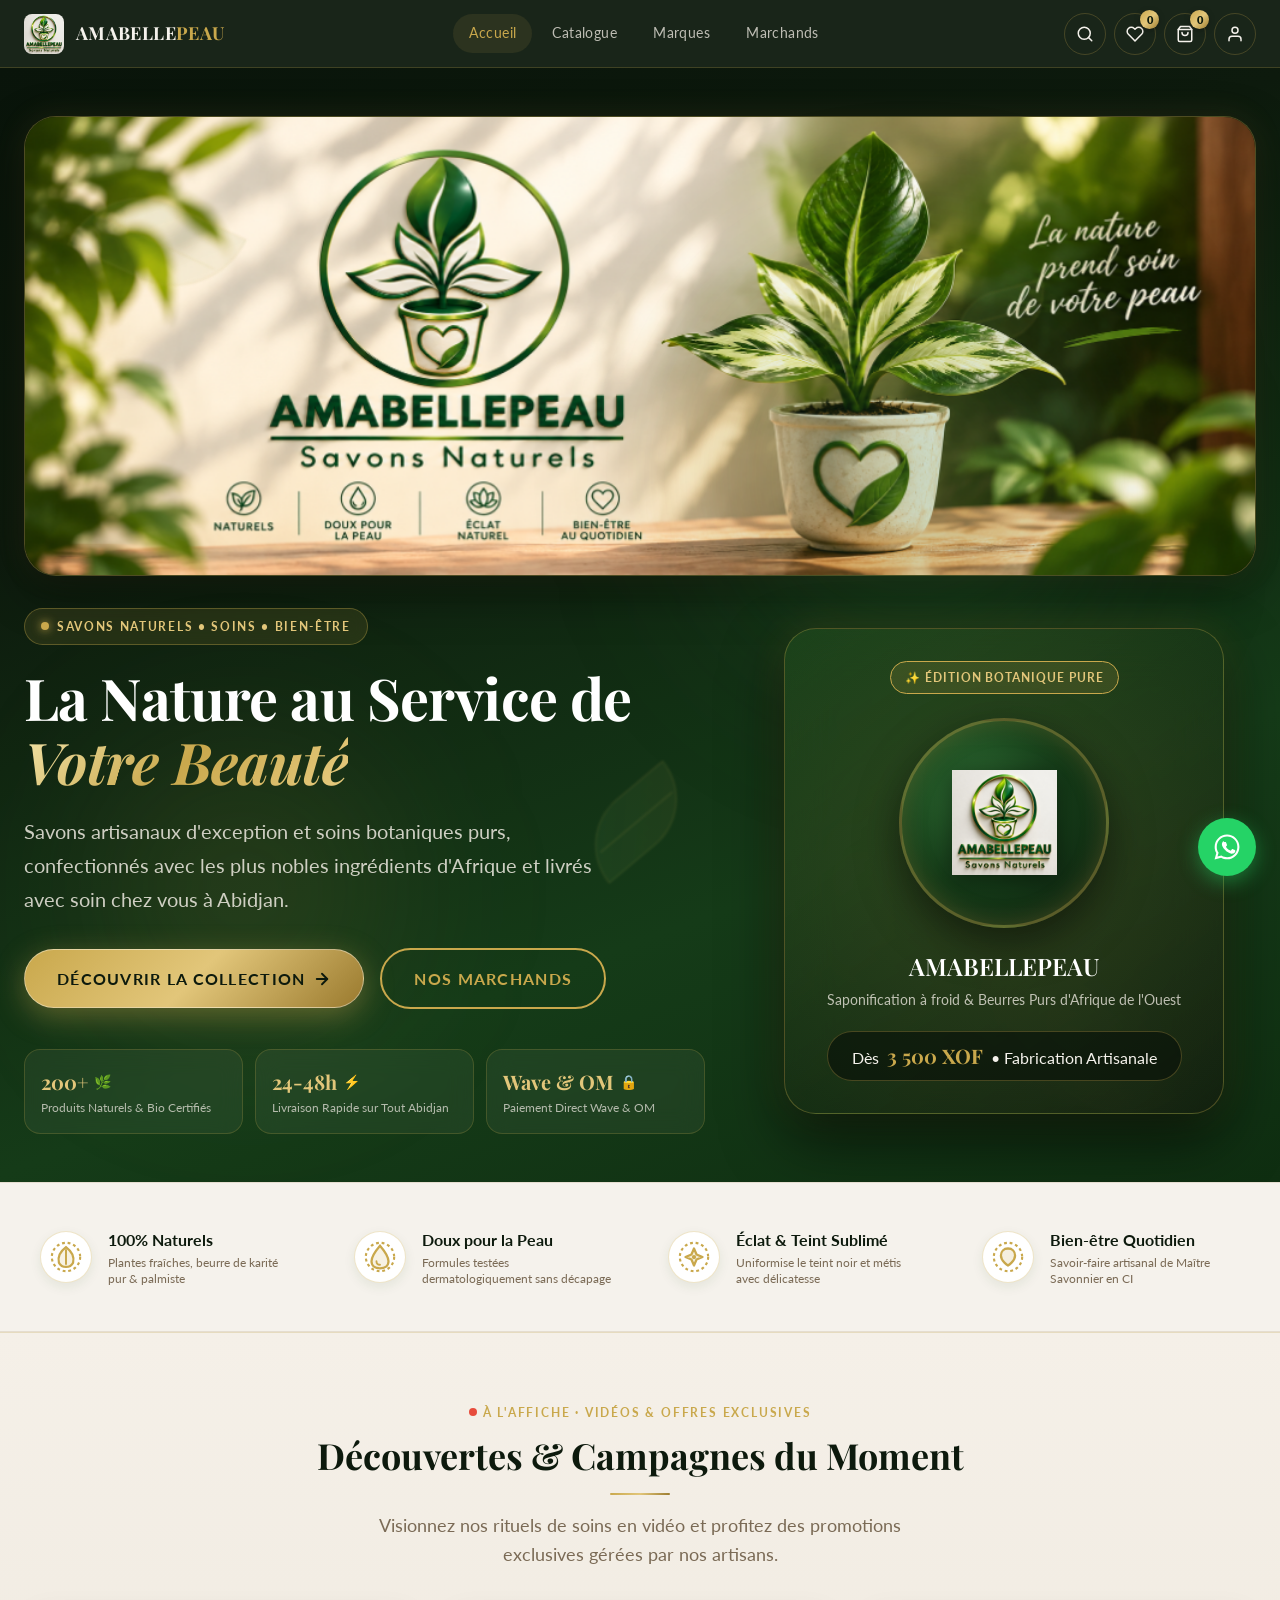
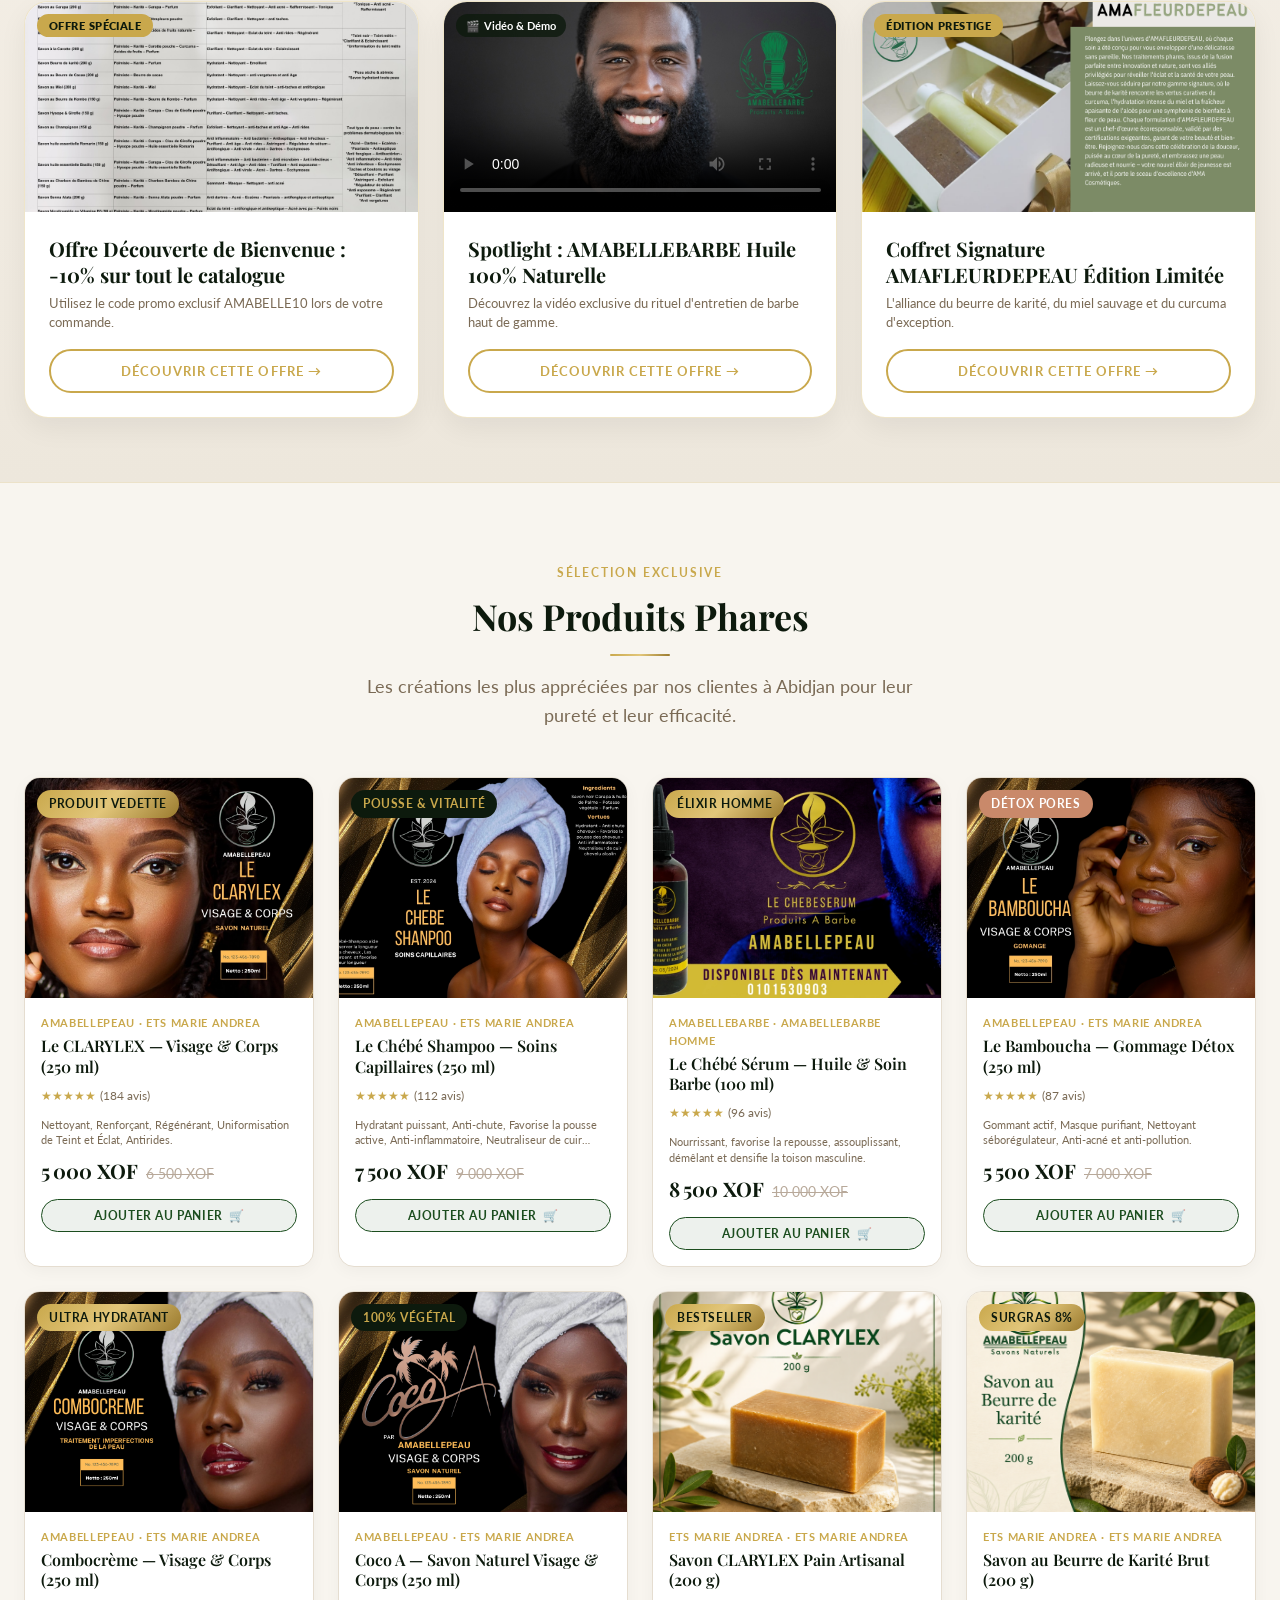
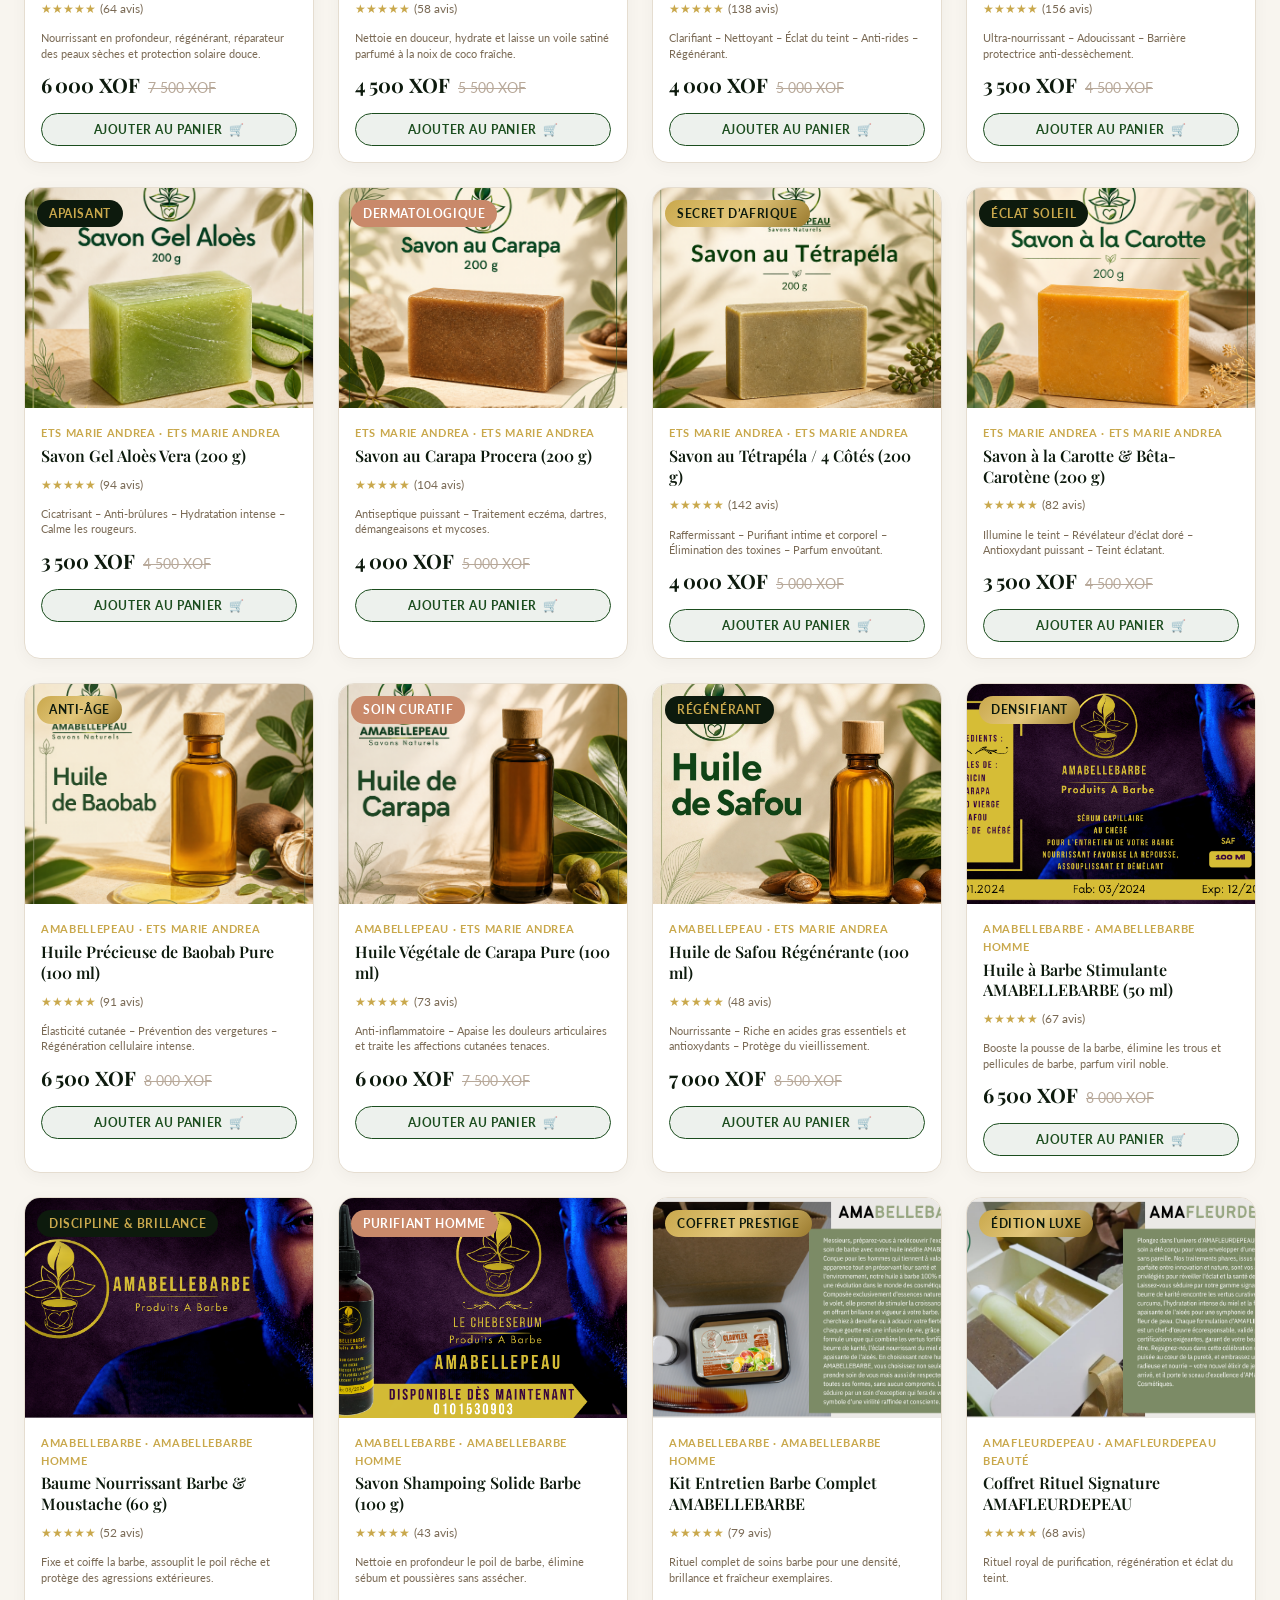
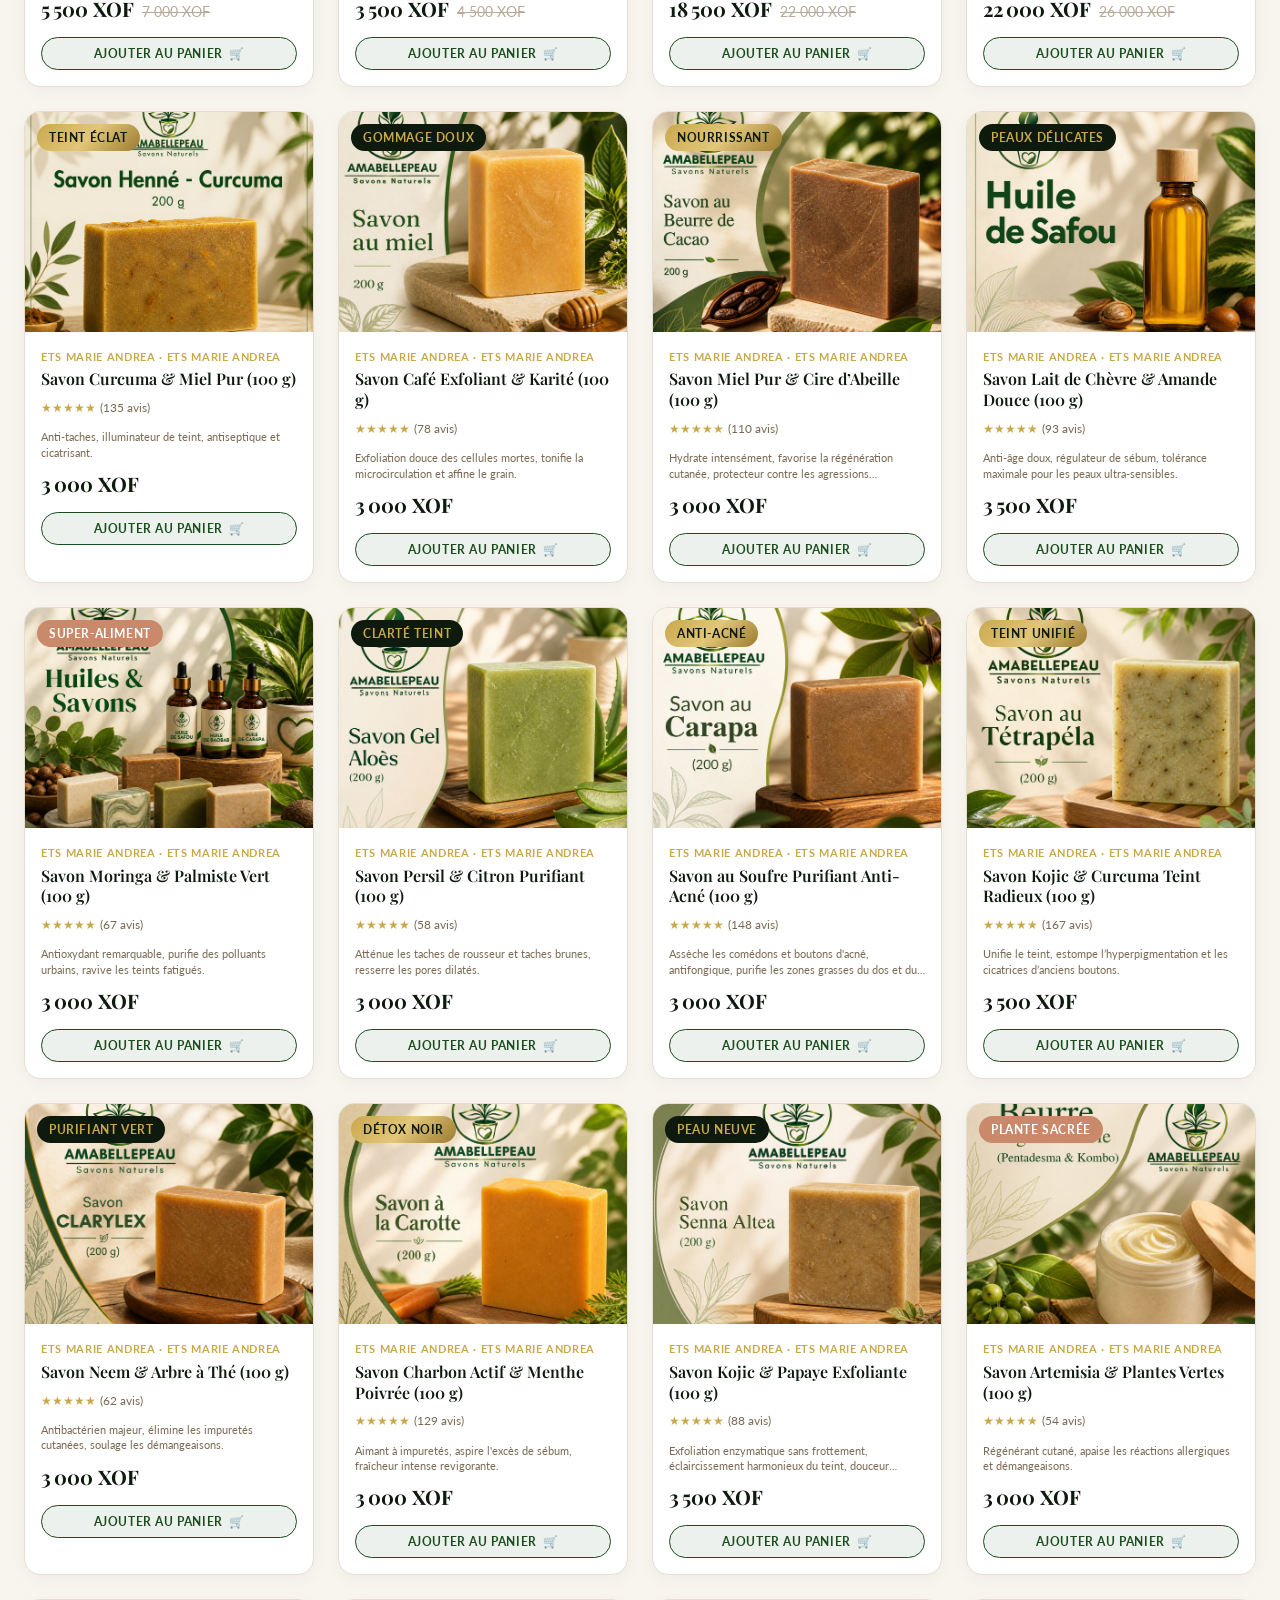
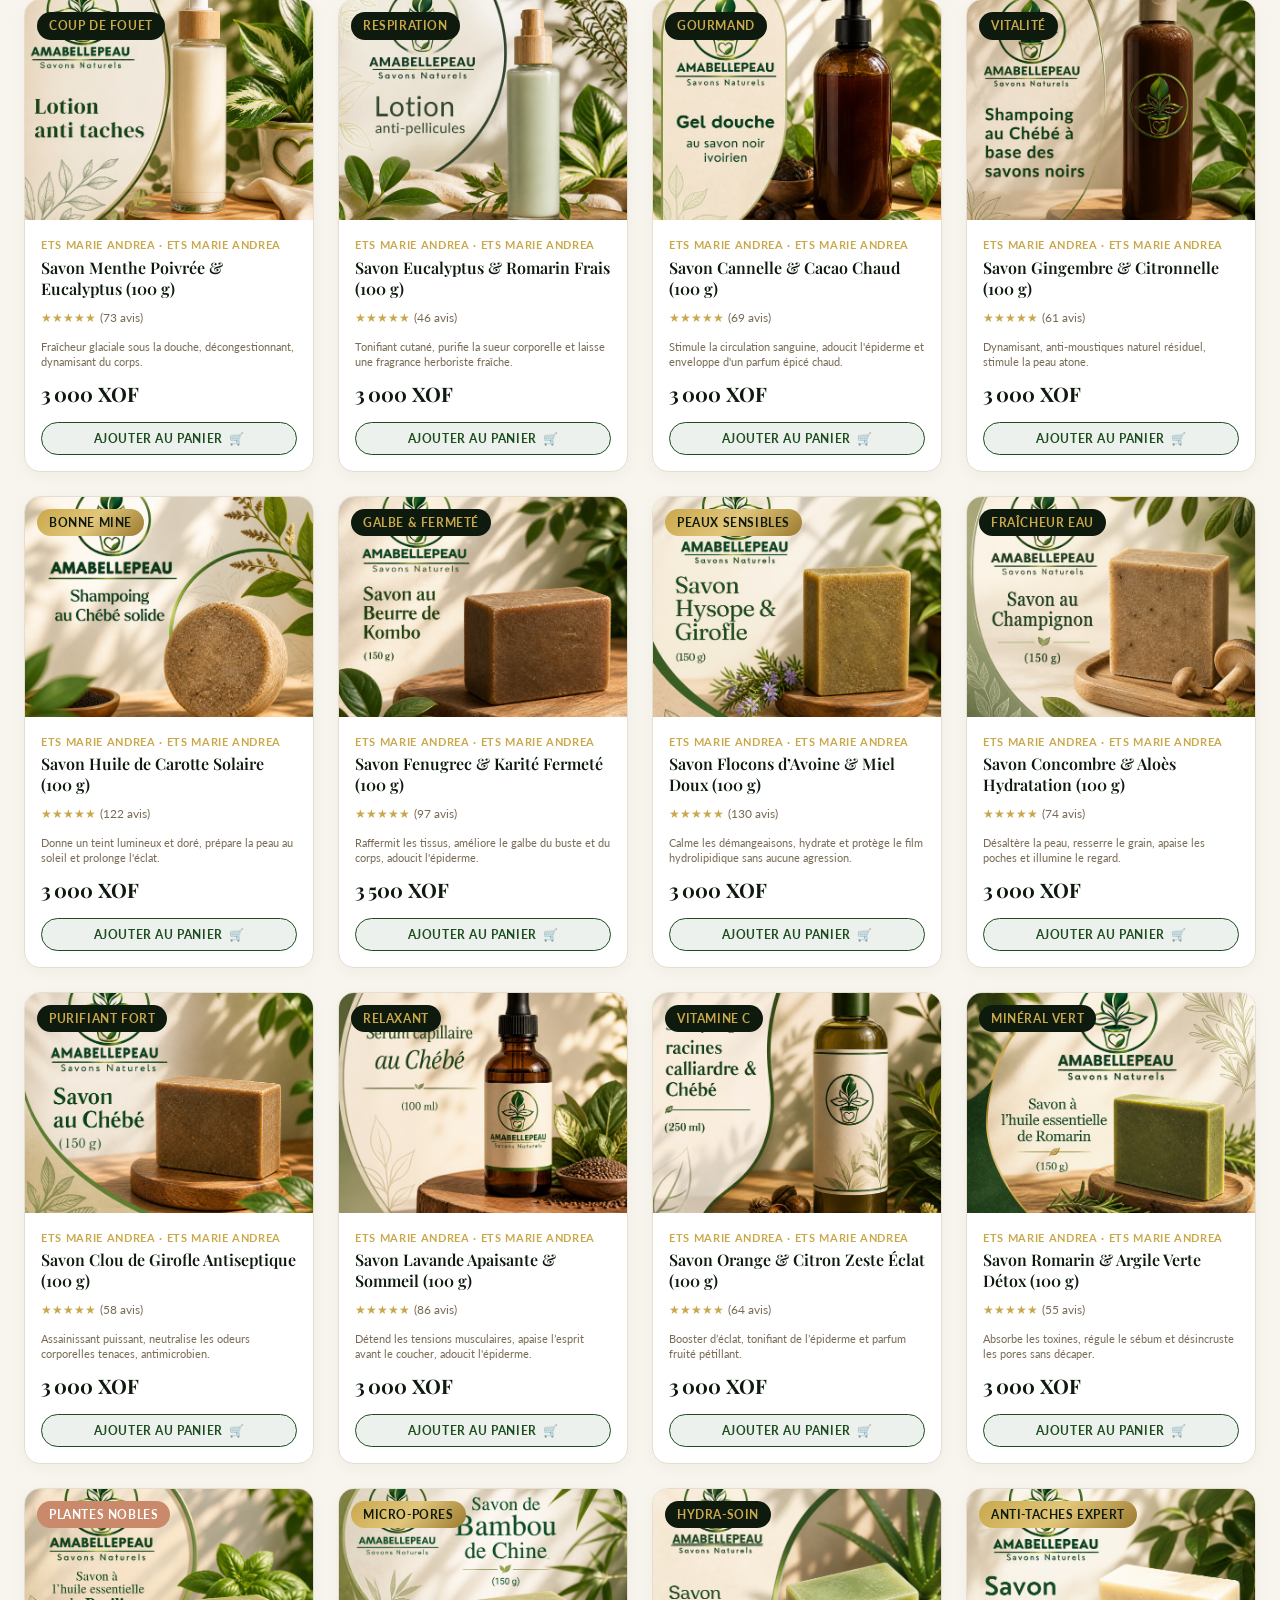
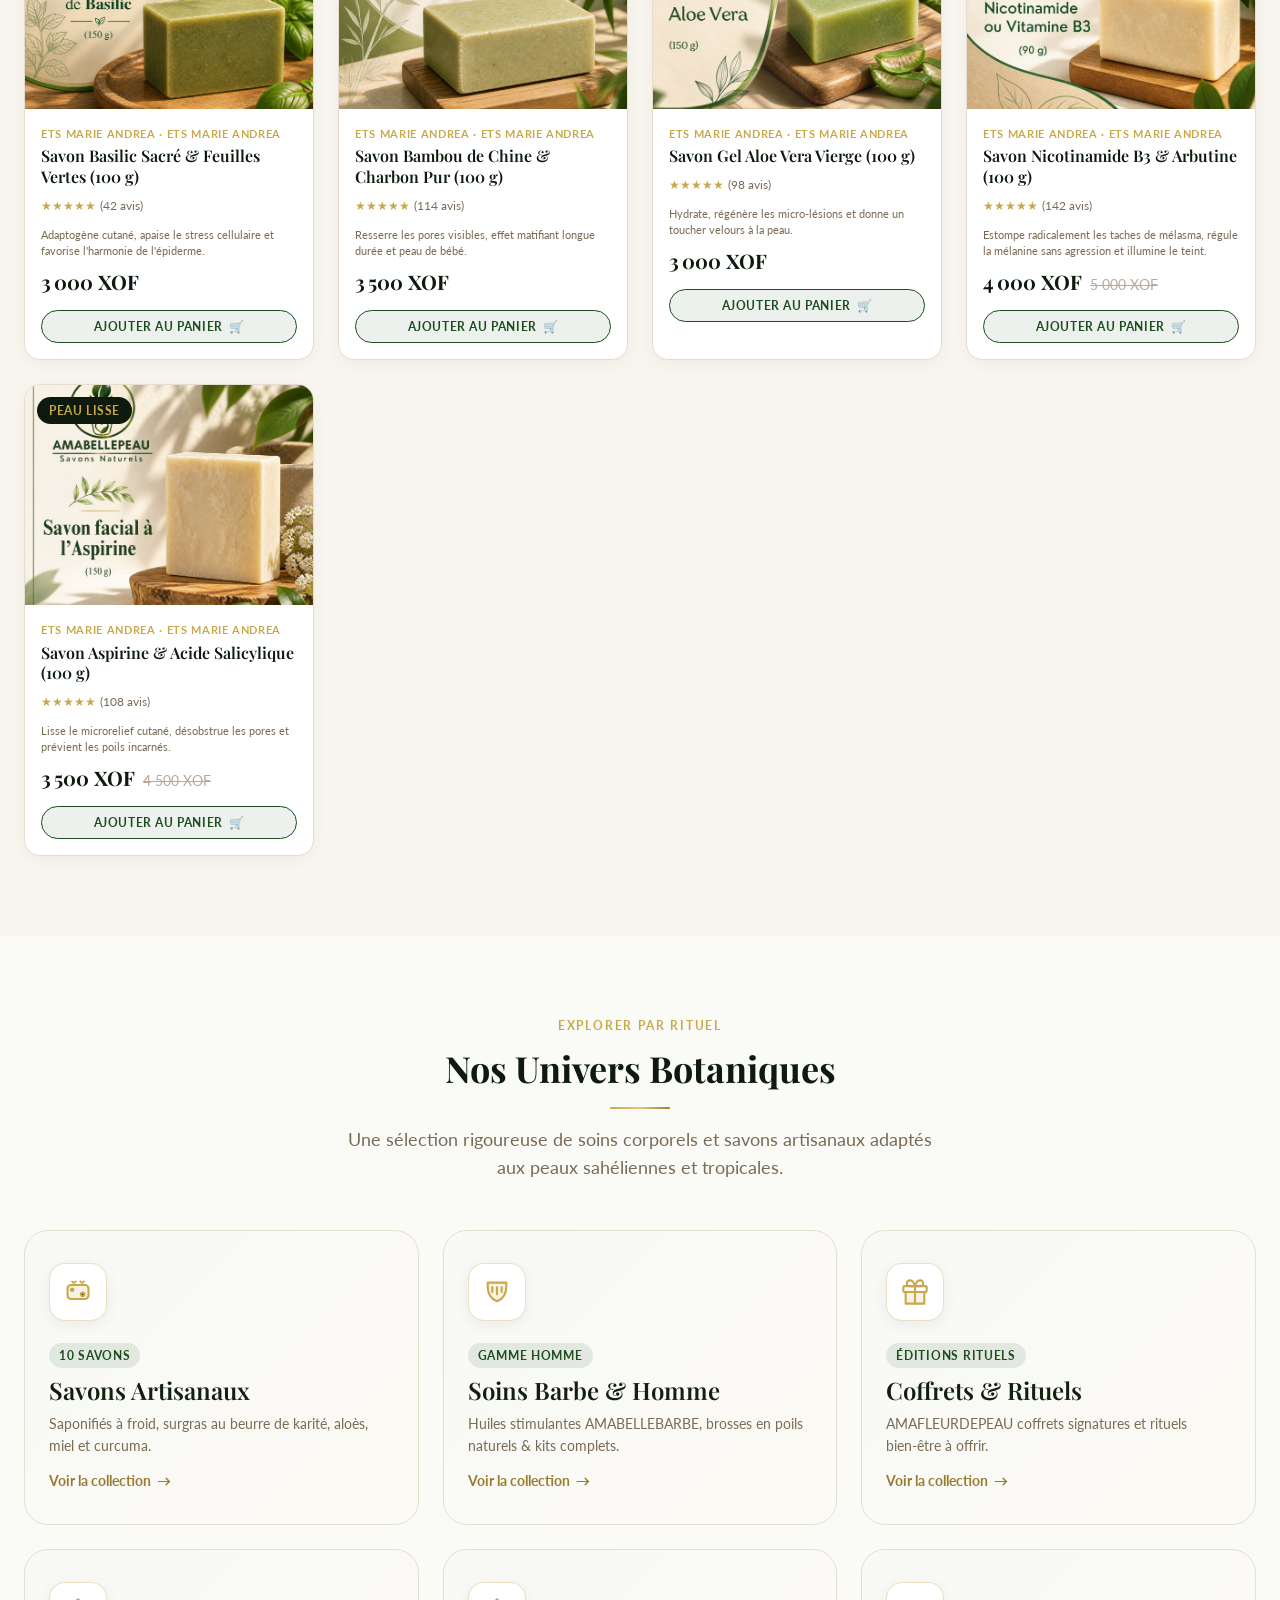
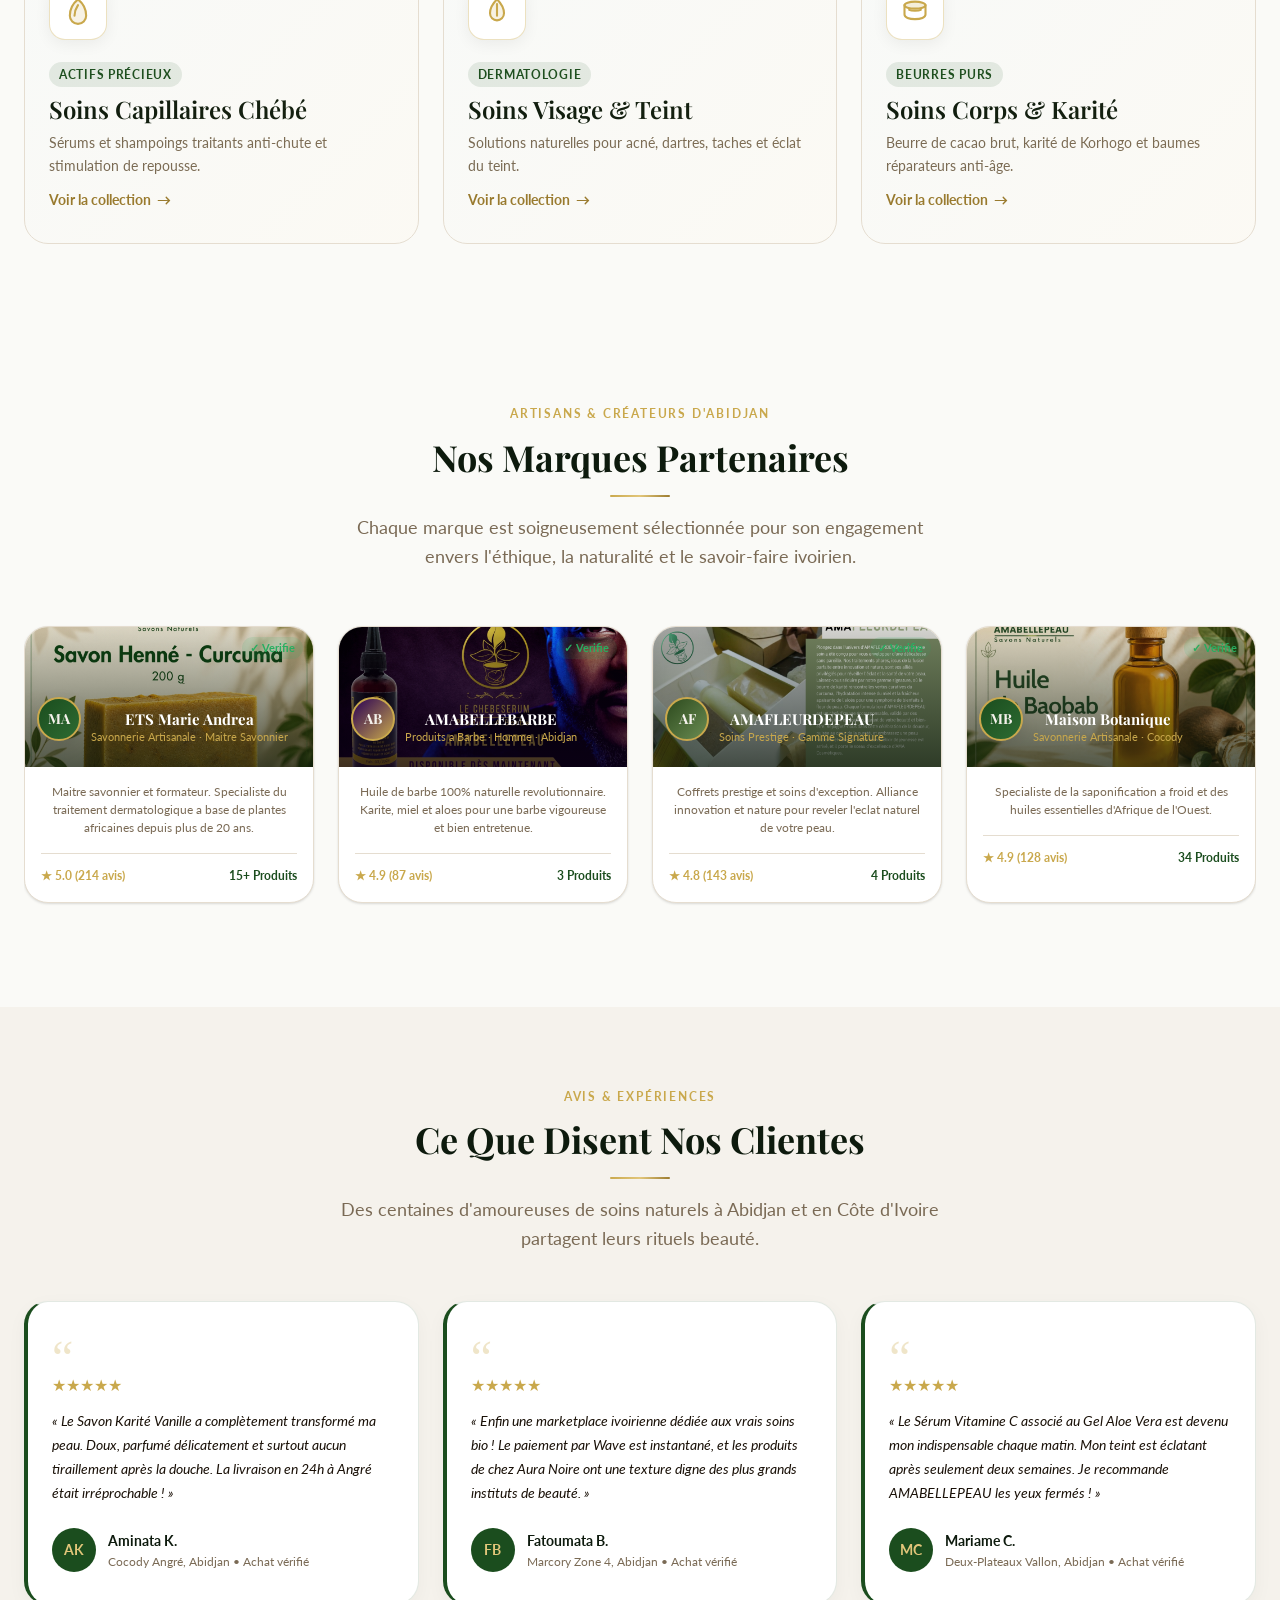
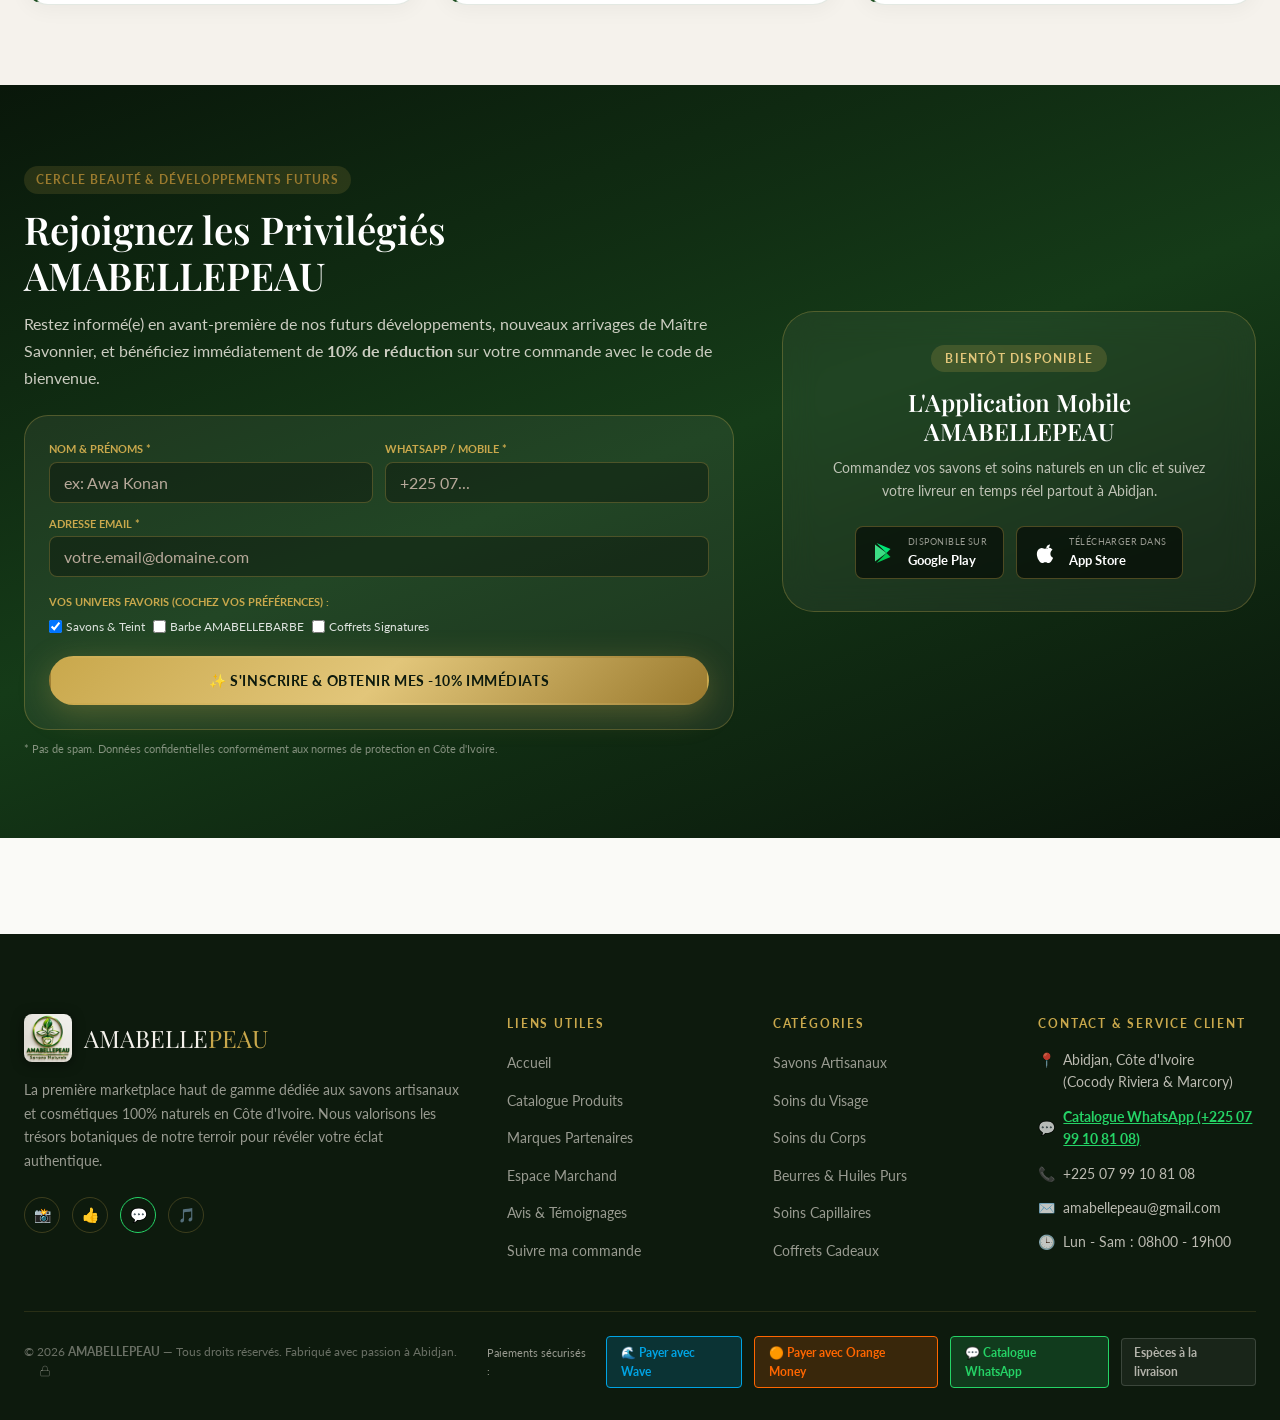
==== commit e484f94d: "fix(display): enforce 100% width and centered product images across desktop and mobile, eliminating " ====
--- a/index.html
+++ b/index.html
@@ -762,6 +762,39 @@
     }
 
     /* ── Featured Products Section ── */
+
+    /* Enforce 100% width and centered images across desktop and mobile */
+    .product-card {
+      display: flex;
+      flex-direction: column;
+      width: 100%;
+      background: #FFFFFF;
+      border-radius: var(--radius-lg, 16px);
+      overflow: hidden;
+      border: 1px solid var(--color-border, #E8E2D8);
+      box-shadow: 0 4px 16px rgba(0, 0, 0, 0.04);
+      transition: transform 0.3s ease, box-shadow 0.3s ease;
+    }
+    .product-card-image {
+      width: 100% !important;
+      height: 220px !important;
+      position: relative;
+      overflow: hidden;
+      display: flex !important;
+      align-items: center !important;
+      justify-content: center !important;
+      background: #FAF7F2 !important;
+      margin: 0 auto;
+    }
+    .product-card-image img {
+      width: 100% !important;
+      height: 100% !important;
+      object-fit: cover !important;
+      object-position: center center !important;
+      display: block !important;
+      margin: 0 auto;
+    }
+
     .products-section {
       padding: var(--space-20) 0;
       background: var(--color-surface-alt);
@@ -1623,7 +1656,11 @@
         flex-shrink: 1 !important;
       }
       .product-card-image {
-        height: 155px !important;
+        width: 100% !important;
+        height: 160px !important;
+        display: flex !important;
+        align-items: center !important;
+        justify-content: center !important;
       }
       .product-card-body {
         padding: 10px 8px !important;
@@ -2692,7 +2729,7 @@
       const prods = ProductStore.getAll();
       grid.innerHTML = prods.map(p => `
         <div class="product-card" data-id="${p.id}" data-title="${p.name}" data-price="${p.price}" style="cursor:pointer;" onclick="window.location.href='produit.html?id=${p.id}&title=${encodeURIComponent(p.name)}&price=${p.price}'">
-          <div class="product-card-image" style="height:220px;overflow:hidden;position:relative;background:#f5f0e8;">
+          <div class="product-card-image" style="width:100%;height:220px;overflow:hidden;position:relative;background:#f5f0e8;display:flex;align-items:center;justify-content:center;">
             <span class="product-card-badge ${p.badgeClass || 'badge-bestseller'}">${p.badge || 'Naturel'}</span>
             <div class="product-card-actions">
               <button class="product-card-action-btn btn-wishlist-action" title="Ajouter aux favoris" onclick="event.stopPropagation(); toggleWishlist('${p.name}', this)">🤍</button>
@@ -2700,7 +2737,7 @@
                 <svg width="15" height="15" viewBox="0 0 24 24" fill="none" stroke="currentColor" stroke-width="2" stroke-linecap="round" stroke-linejoin="round"><circle cx="18" cy="5" r="3"></circle><circle cx="6" cy="12" r="3"></circle><circle cx="18" cy="19" r="3"></circle><line x1="8.59" y1="13.51" x2="15.42" y2="17.49"></line><line x1="15.41" y1="6.51" x2="8.59" y2="10.49"></line></svg>
               </button>
             </div>
-            <img src="${p.image}" onerror="this.src='${p.fallbackImage}'" alt="${p.name}" style="width:100%;height:100%;object-fit:cover;transition:transform 0.4s ease;">
+            <img src="${p.image}" onerror="this.src='${p.fallbackImage}'" alt="${p.name}" style="width:100%;height:100%;object-fit:cover;object-position:center center;display:block;transition:transform 0.4s ease;">
           </div>
           <div class="product-card-body">
             <div class="product-card-merchant" style="font-size:11px;color:var(--color-gold);font-weight:700;text-transform:uppercase;">${p.brand} · ${p.merchant}</div>
--- a/css/main.css
+++ b/css/main.css
@@ -470,15 +470,21 @@
 
 .product-card-image {
   position: relative;
-  aspect-ratio: 1;
+  width: 100% !important;
+  height: 220px;
   overflow: hidden;
-  background: var(--color-cream);
+  background: var(--color-cream, #f5f0e8);
+  display: flex !important;
+  align-items: center !important;
+  justify-content: center !important;
 }
 
 .product-card-image img {
-  width: 100%;
-  height: 100%;
-  object-fit: cover;
+  width: 100% !important;
+  height: 100% !important;
+  object-fit: cover !important;
+  object-position: center center !important;
+  display: block;
   transition: transform 0.5s cubic-bezier(0.4, 0, 0.2, 1);
 }
 
@@ -1205,6 +1211,7 @@
   }
 
 
+  .product-card-image { width: 100% !important; height: 160px !important; }
   /* 2-column layout preserved on mobile screens */
   .grid-2, .grid-3, .grid-4 { 
     grid-template-columns: repeat(2, 1fr) !important; 
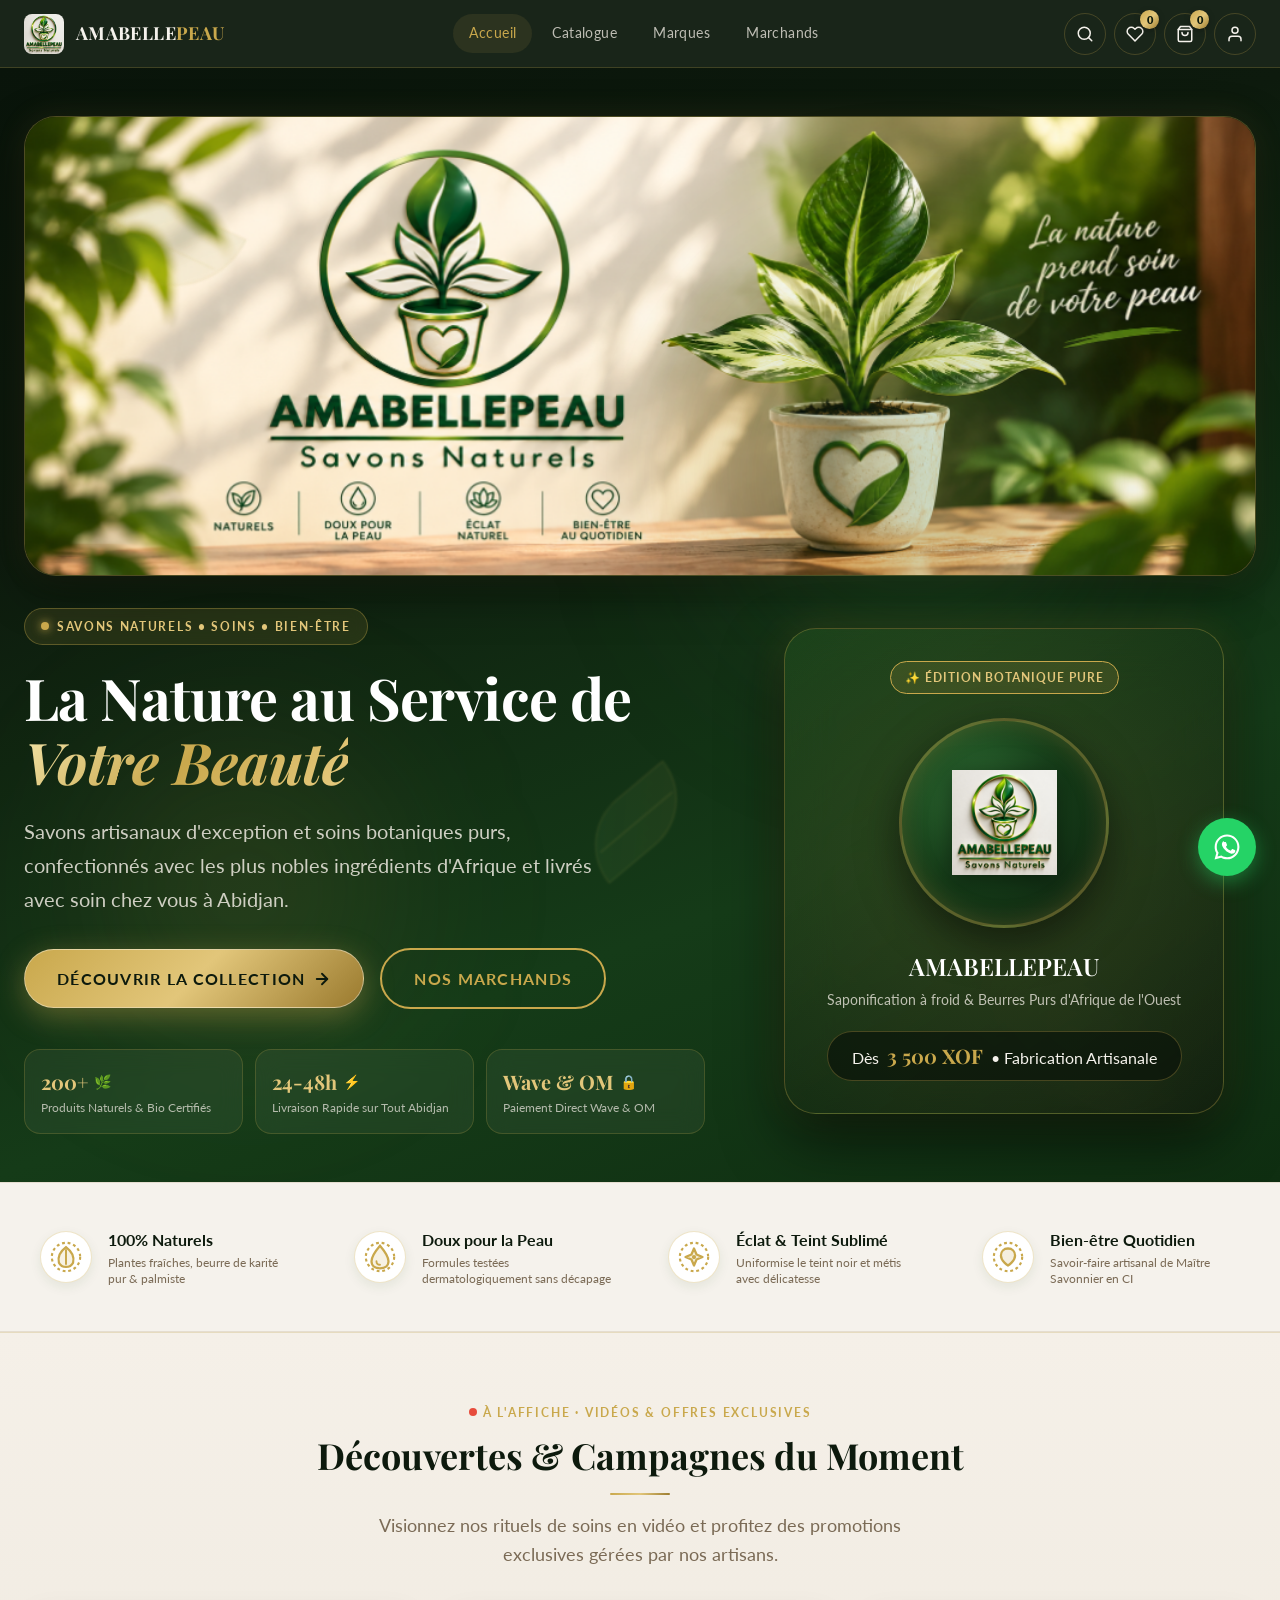
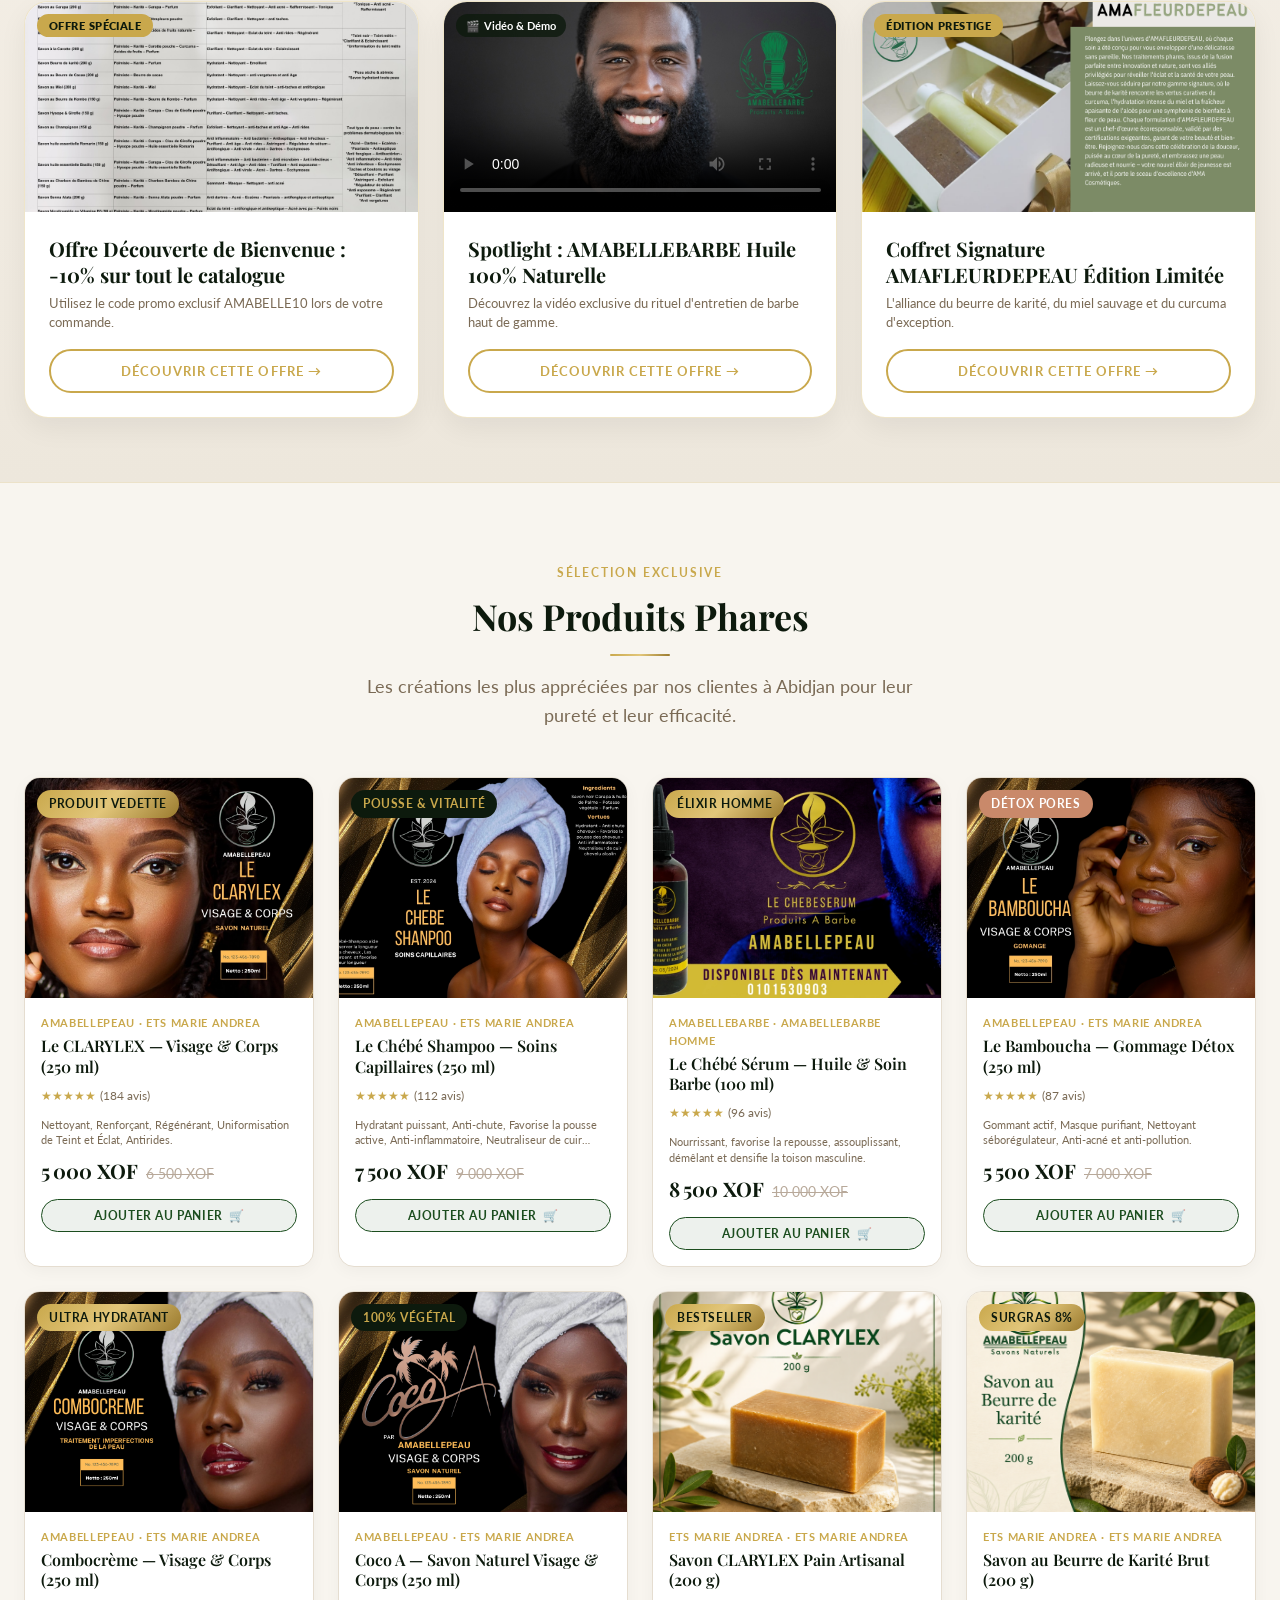
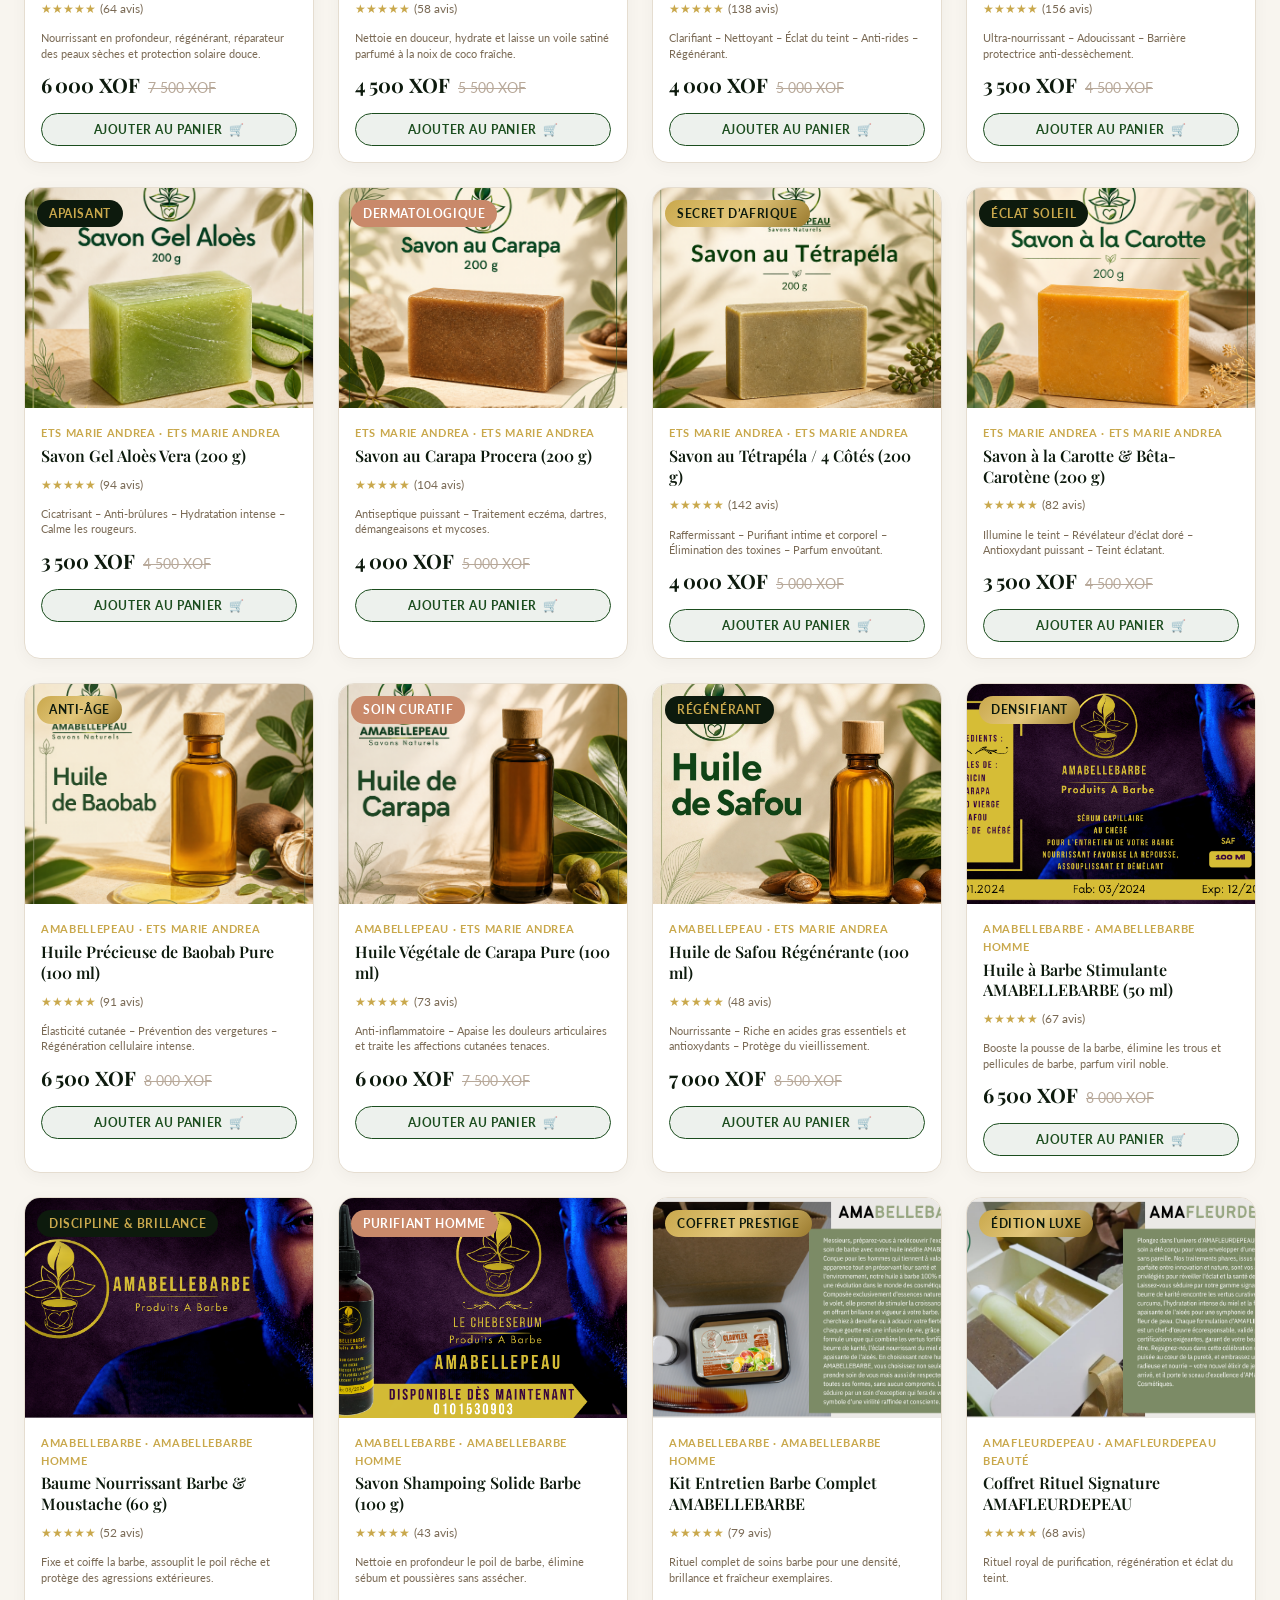
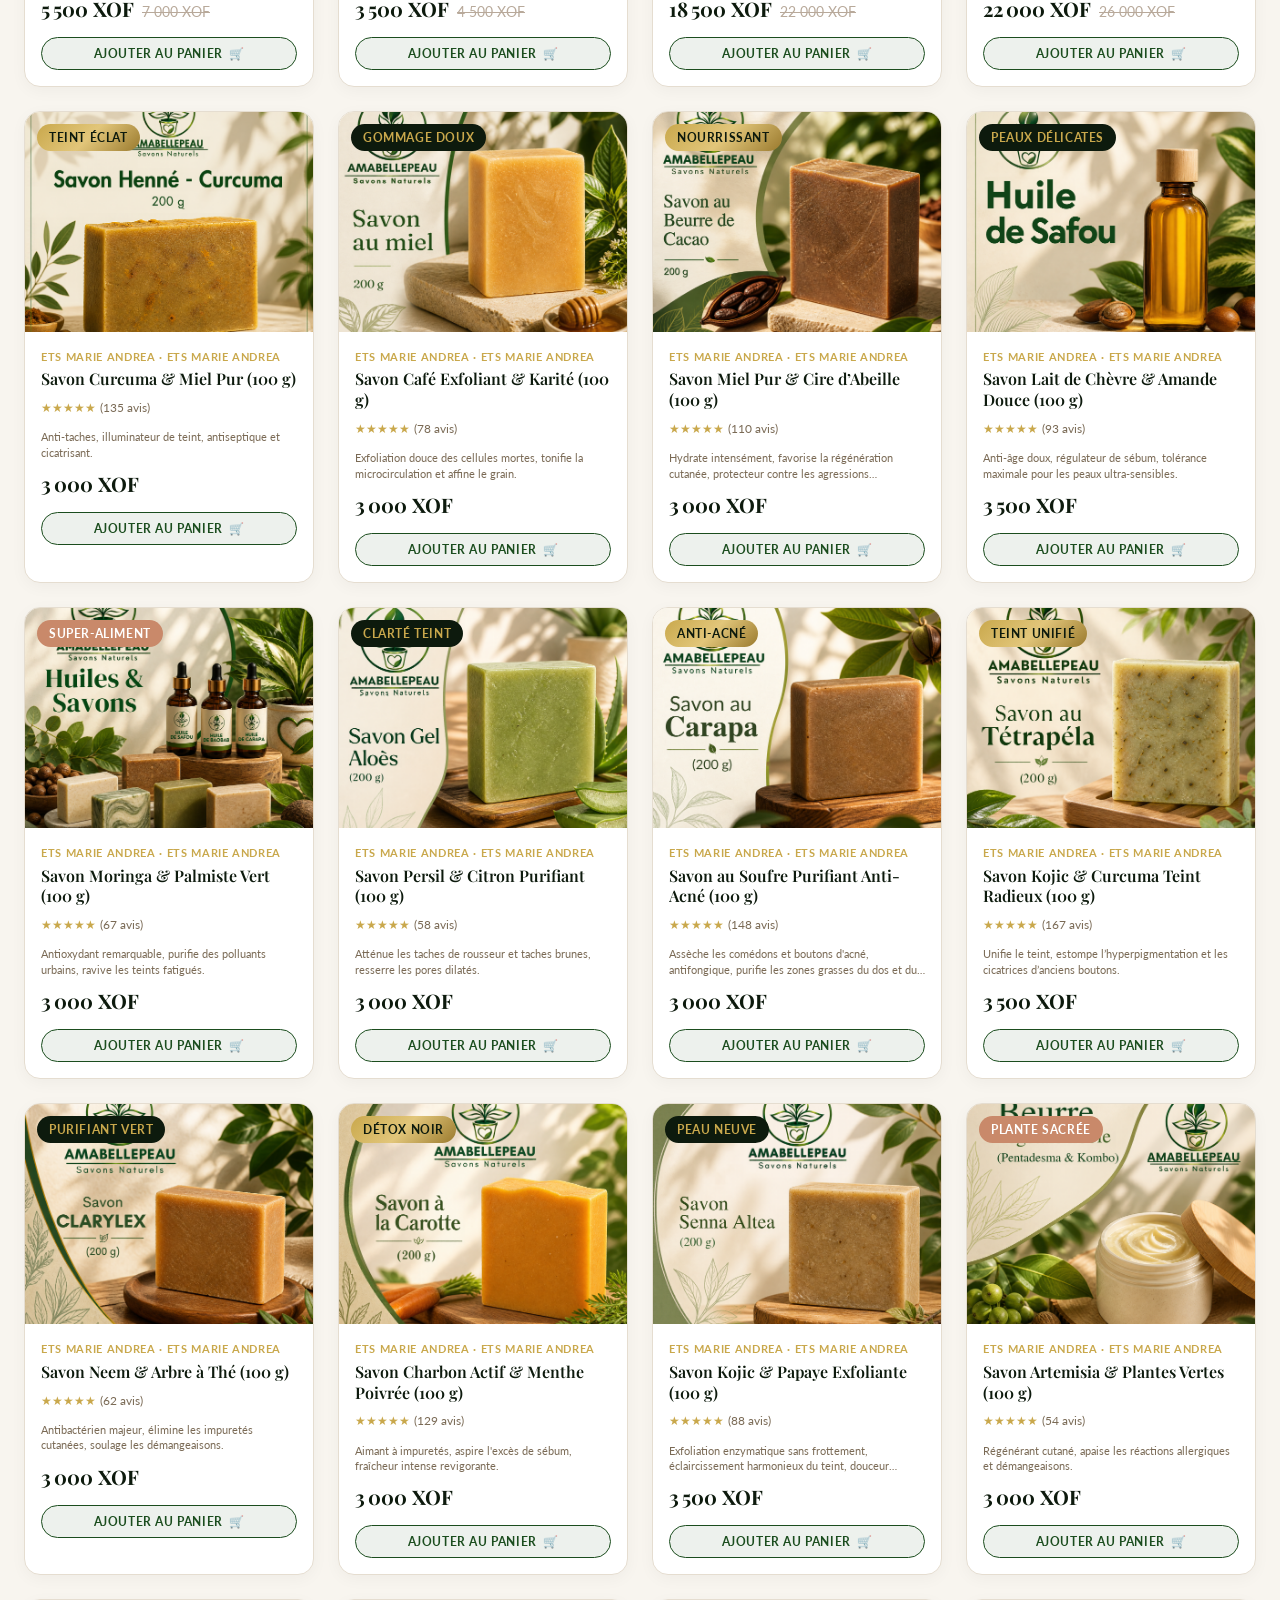
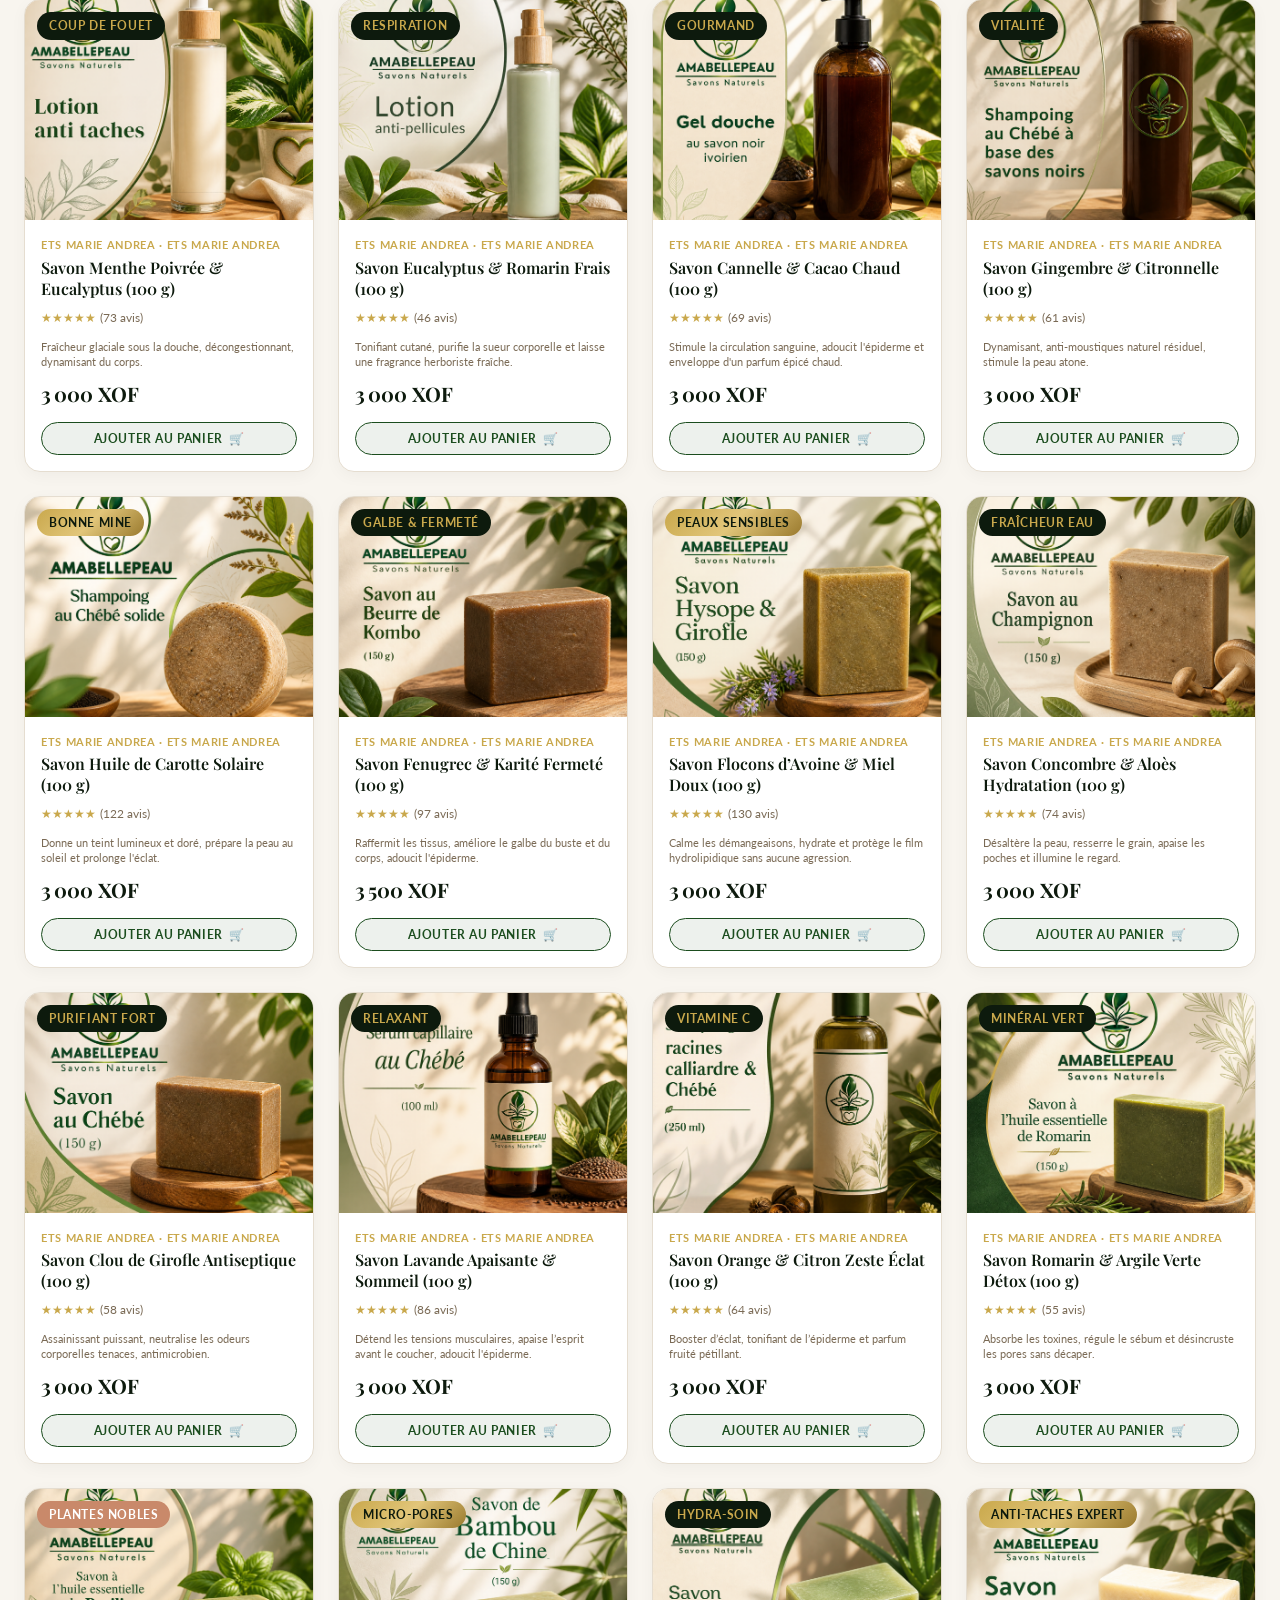
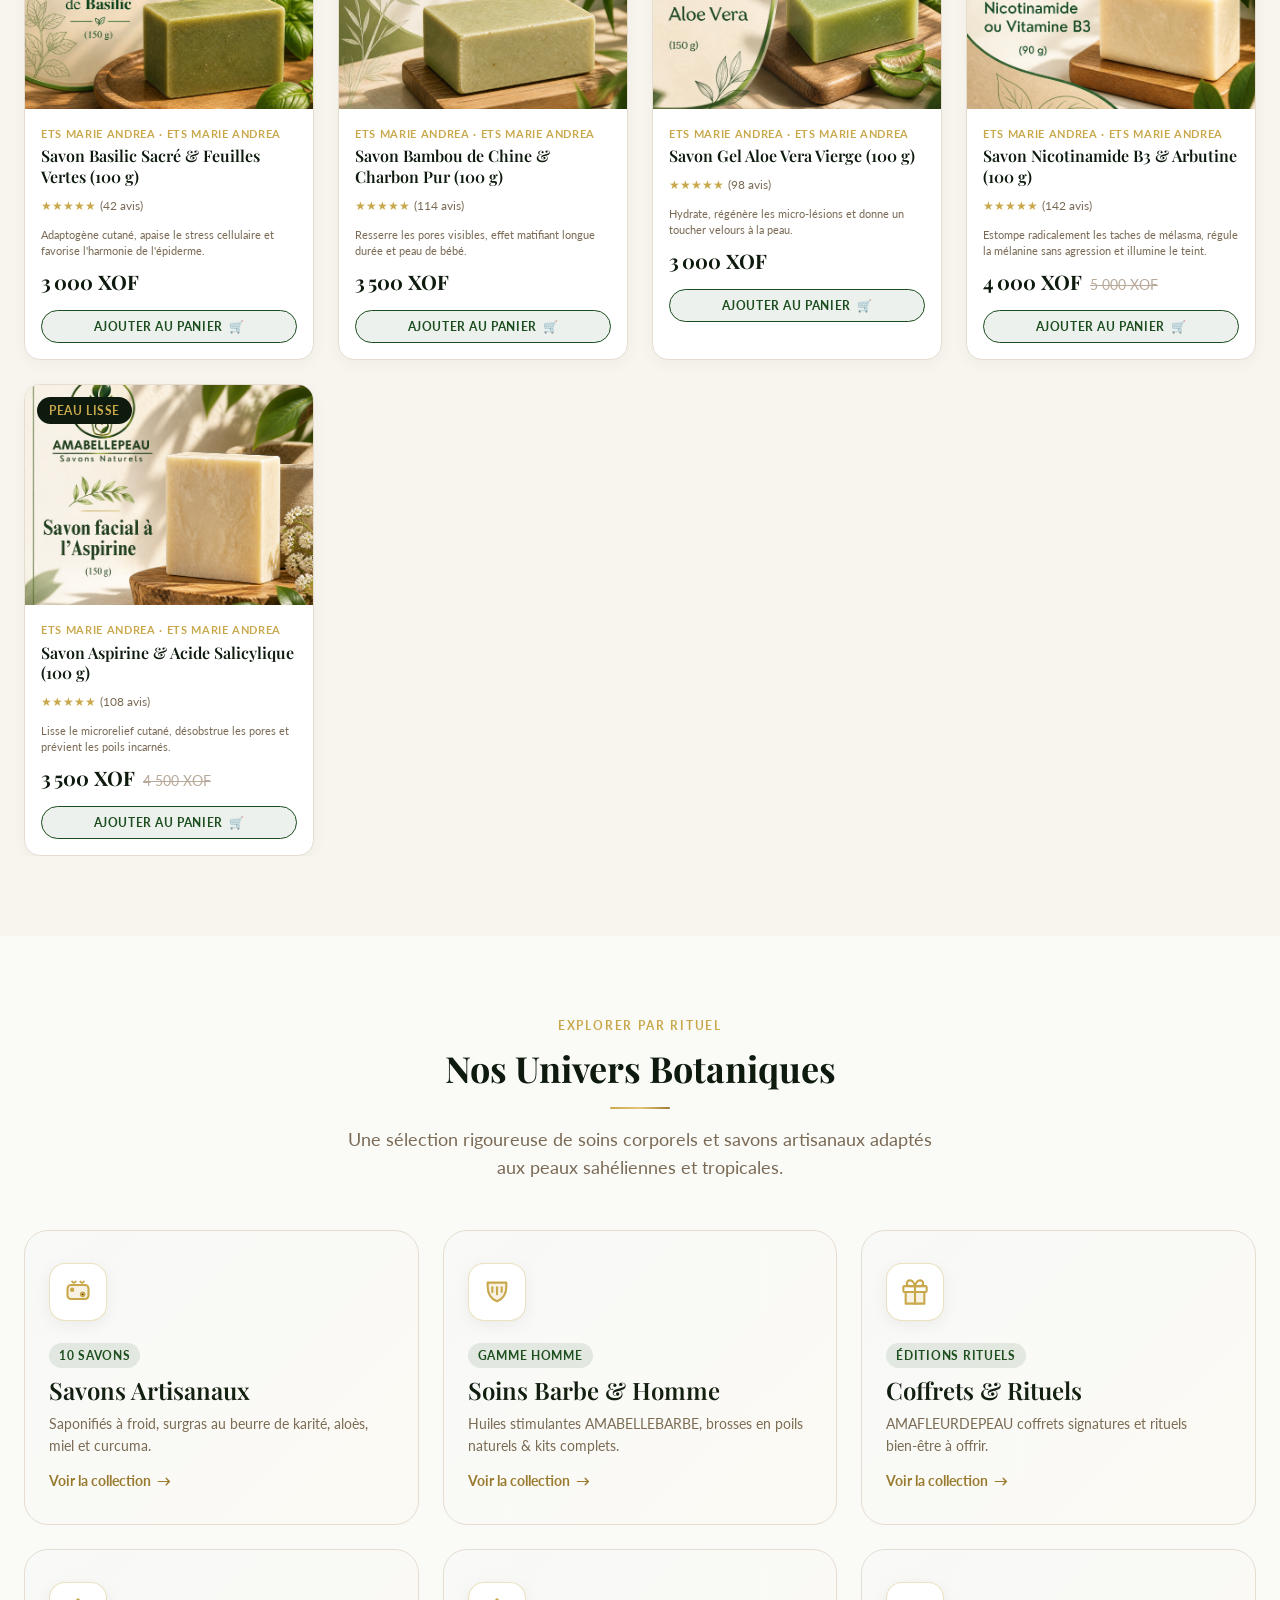
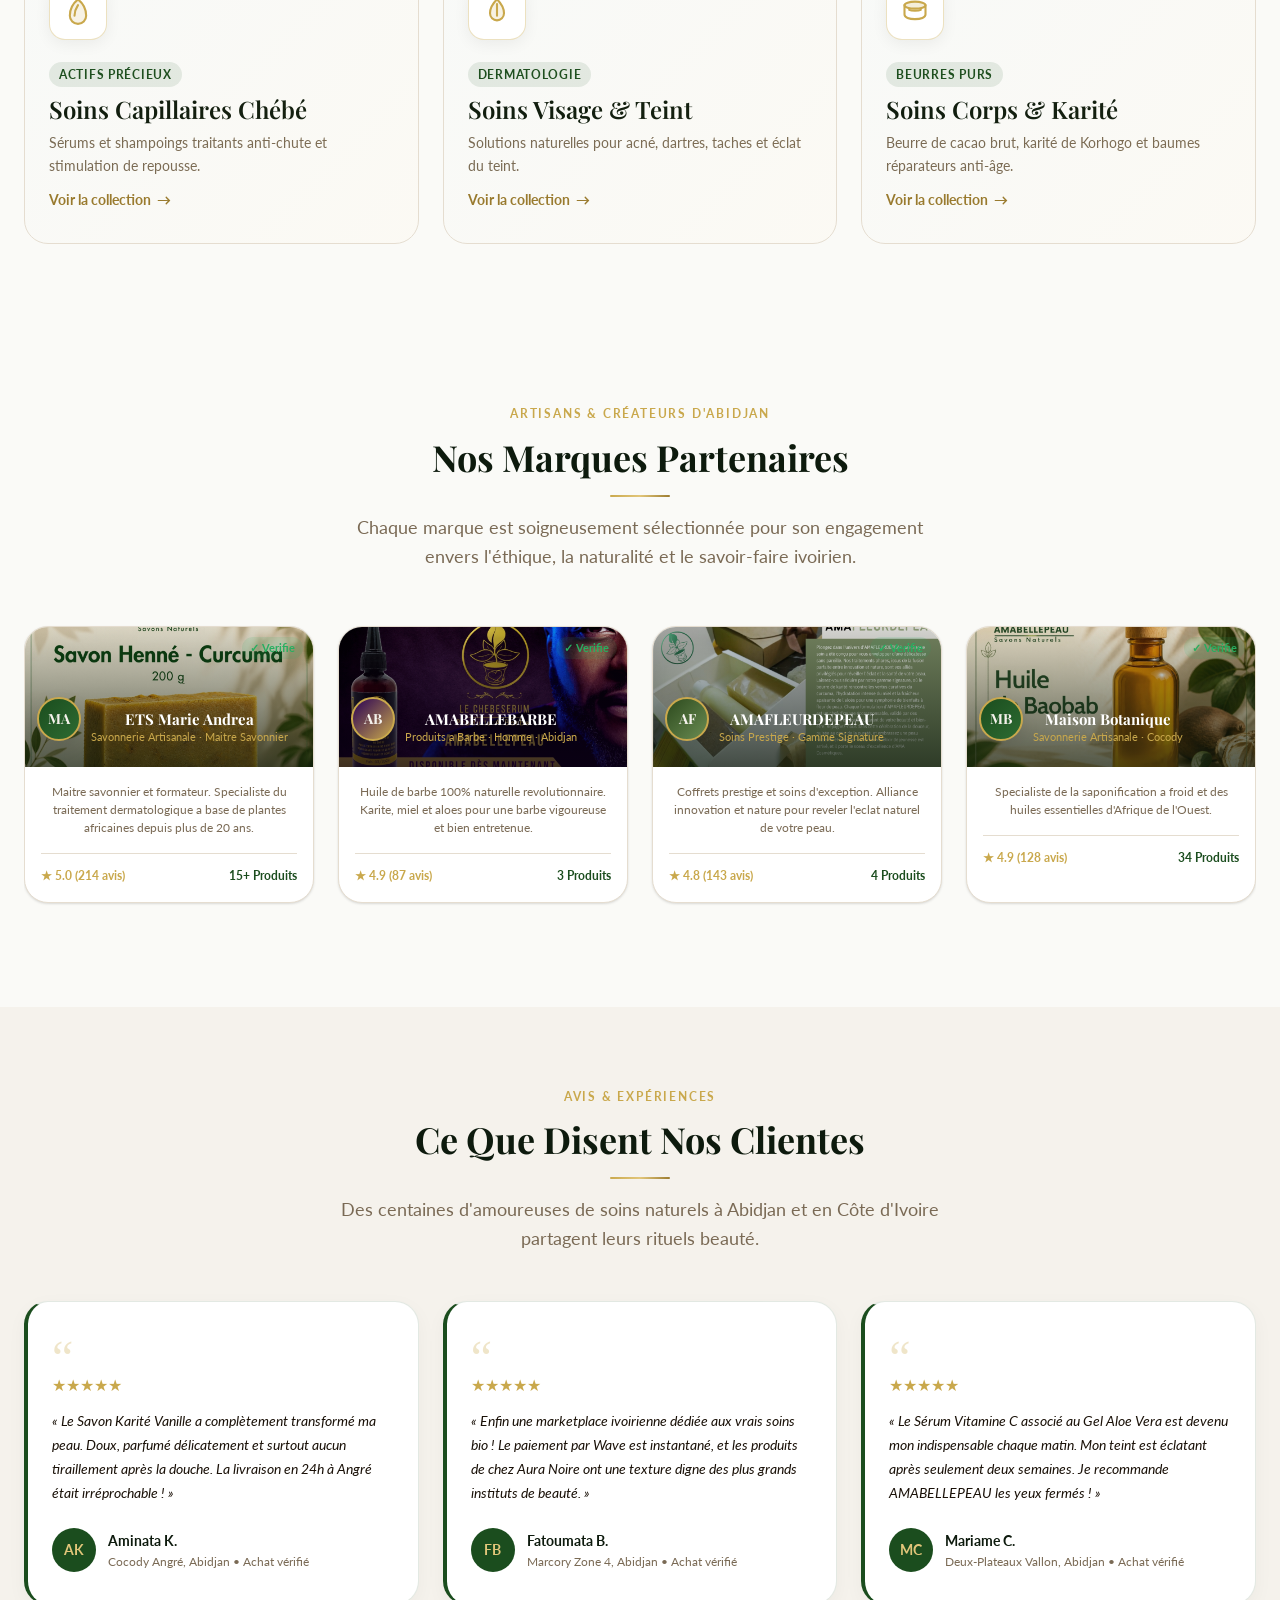
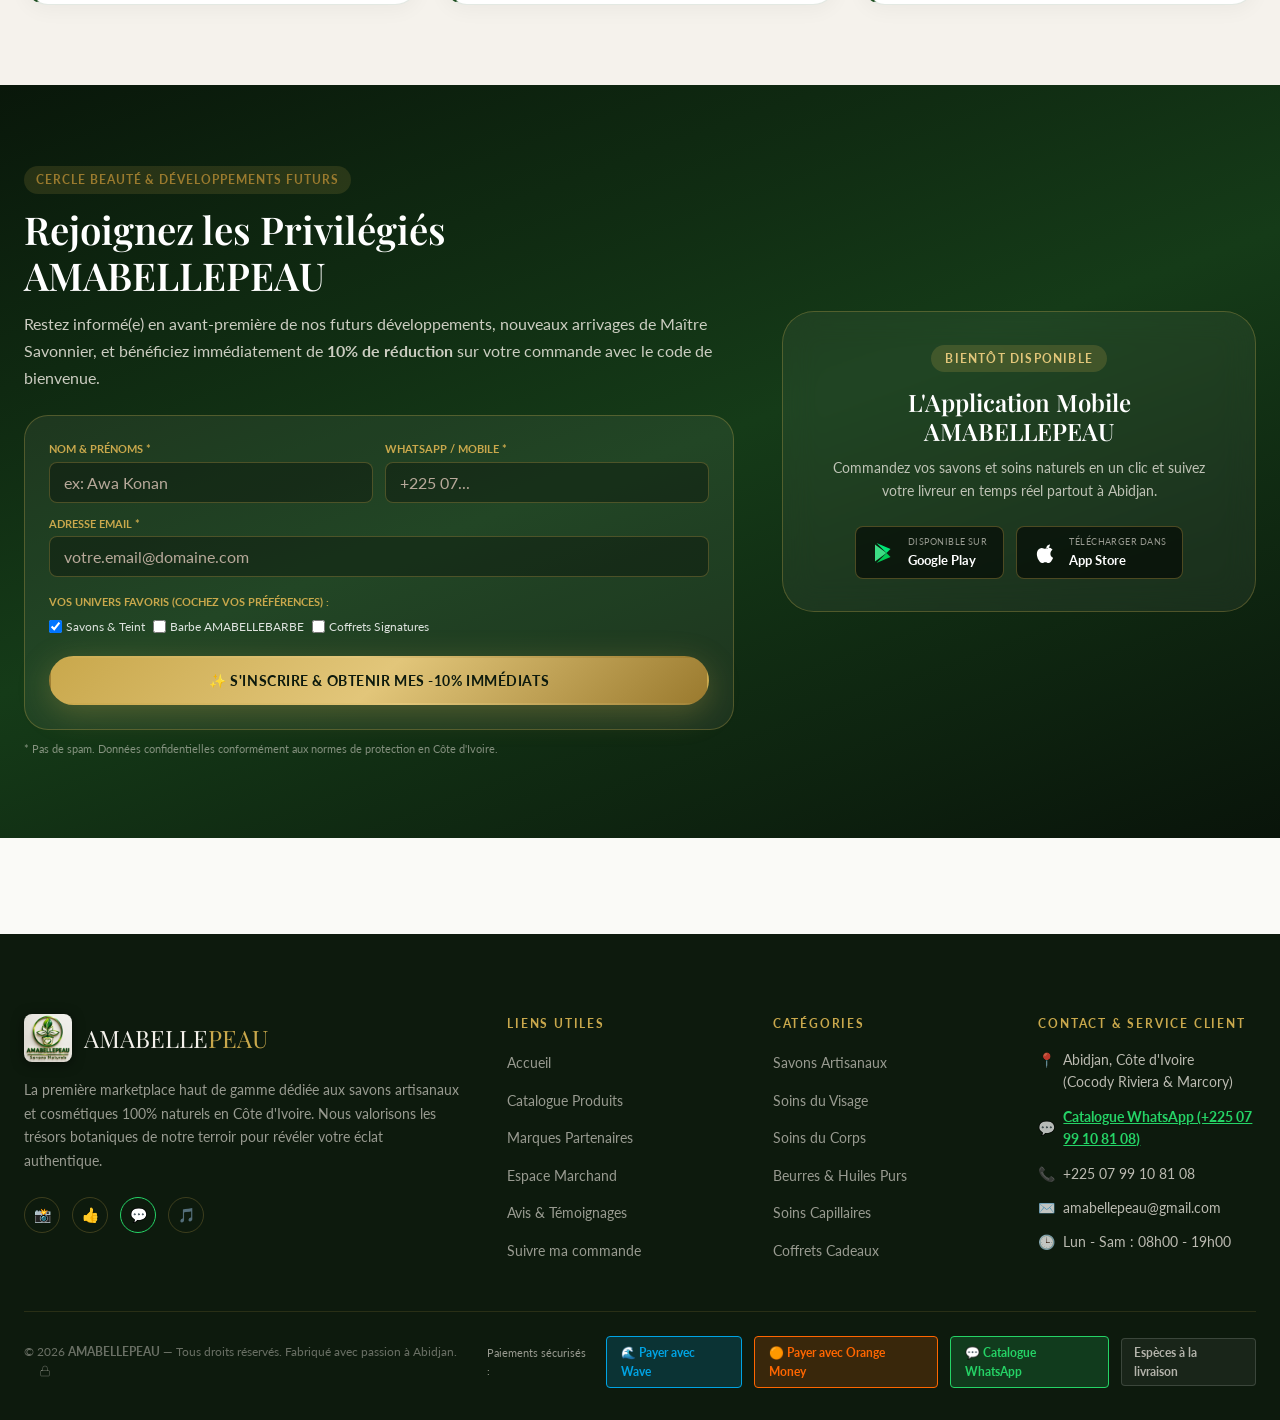
==== commit b65a80bd: "feat(brand): branded OG share image 1200x630, mobile display fixes, commission seller agreement - Ge" ====
--- a/index.html
+++ b/index.html
@@ -26,8 +26,8 @@
   <meta property="og:image" content="https://amabellepeau.vercel.app/assets/images/og-share-amabellepeau.png">
   <meta property="og:image:secure_url" content="https://amabellepeau.vercel.app/assets/images/og-share-amabellepeau.png">
   <meta property="og:image:type" content="image/png">
-  <meta property="og:image:width" content="1024">
-  <meta property="og:image:height" content="381">
+  <meta property="og:image:width" content="1200">
+  <meta property="og:image:height" content="630">
   <meta property="og:image:alt" content="AMABELLEPEAU — Savons Naturels et Soins d'Exception">
   <meta property="og:locale" content="fr_CI">
   <meta property="og:locale:alternate" content="fr_FR">
@@ -804,6 +804,13 @@
       display: grid;
       grid-template-columns: repeat(4, 1fr);
       gap: var(--space-6);
+      width: 100%;
+      max-width: 100%;
+      box-sizing: border-box;
+    }
+    .products-section .container {
+      overflow-x: hidden;
+      max-width: 100%;
     }
 
     /* Custom visual placeholder art inside .product-card-image */
@@ -1557,6 +1564,9 @@
       }
       .product-grid-container {
         grid-template-columns: repeat(2, 1fr);
+        width: 100% !important;
+        max-width: 100% !important;
+        box-sizing: border-box !important;
       }
       .testimonials-grid {
         grid-template-columns: 1fr;
@@ -1648,6 +1658,9 @@
         overflow-x: visible !important;
         scroll-snap-type: none !important;
         padding-bottom: 0 !important;
+        width: 100% !important;
+        max-width: 100% !important;
+        box-sizing: border-box !important;
       }
       .product-card {
         min-width: unset !important;
@@ -1657,10 +1670,22 @@
       }
       .product-card-image {
         width: 100% !important;
-        height: 160px !important;
+        height: 150px !important;
         display: flex !important;
         align-items: center !important;
         justify-content: center !important;
+        overflow: hidden !important;
+        position: relative !important;
+      }
+      .product-card-image img {
+        width: 100% !important;
+        height: 100% !important;
+        object-fit: cover !important;
+        object-position: center center !important;
+        display: block !important;
+        margin: 0 !important;
+        left: 0 !important;
+        position: static !important;
       }
       .product-card-body {
         padding: 10px 8px !important;
--- a/css/main.css
+++ b/css/main.css
@@ -1211,11 +1211,29 @@
   }
 
 
-  .product-card-image { width: 100% !important; height: 160px !important; }
+  .product-card-image {
+    width: 100% !important;
+    height: 150px !important;
+    overflow: hidden !important;
+    display: flex !important;
+    align-items: center !important;
+    justify-content: center !important;
+    position: relative !important;
+  }
+  .product-card-image img {
+    width: 100% !important;
+    height: 100% !important;
+    object-fit: cover !important;
+    object-position: center center !important;
+    display: block !important;
+  }
   /* 2-column layout preserved on mobile screens */
   .grid-2, .grid-3, .grid-4 { 
     grid-template-columns: repeat(2, 1fr) !important; 
-    gap: 10px !important; 
+    gap: 10px !important;
+    width: 100% !important;
+    max-width: 100% !important;
+    box-sizing: border-box !important;
   }
 
   .container { padding: 0 14px; }
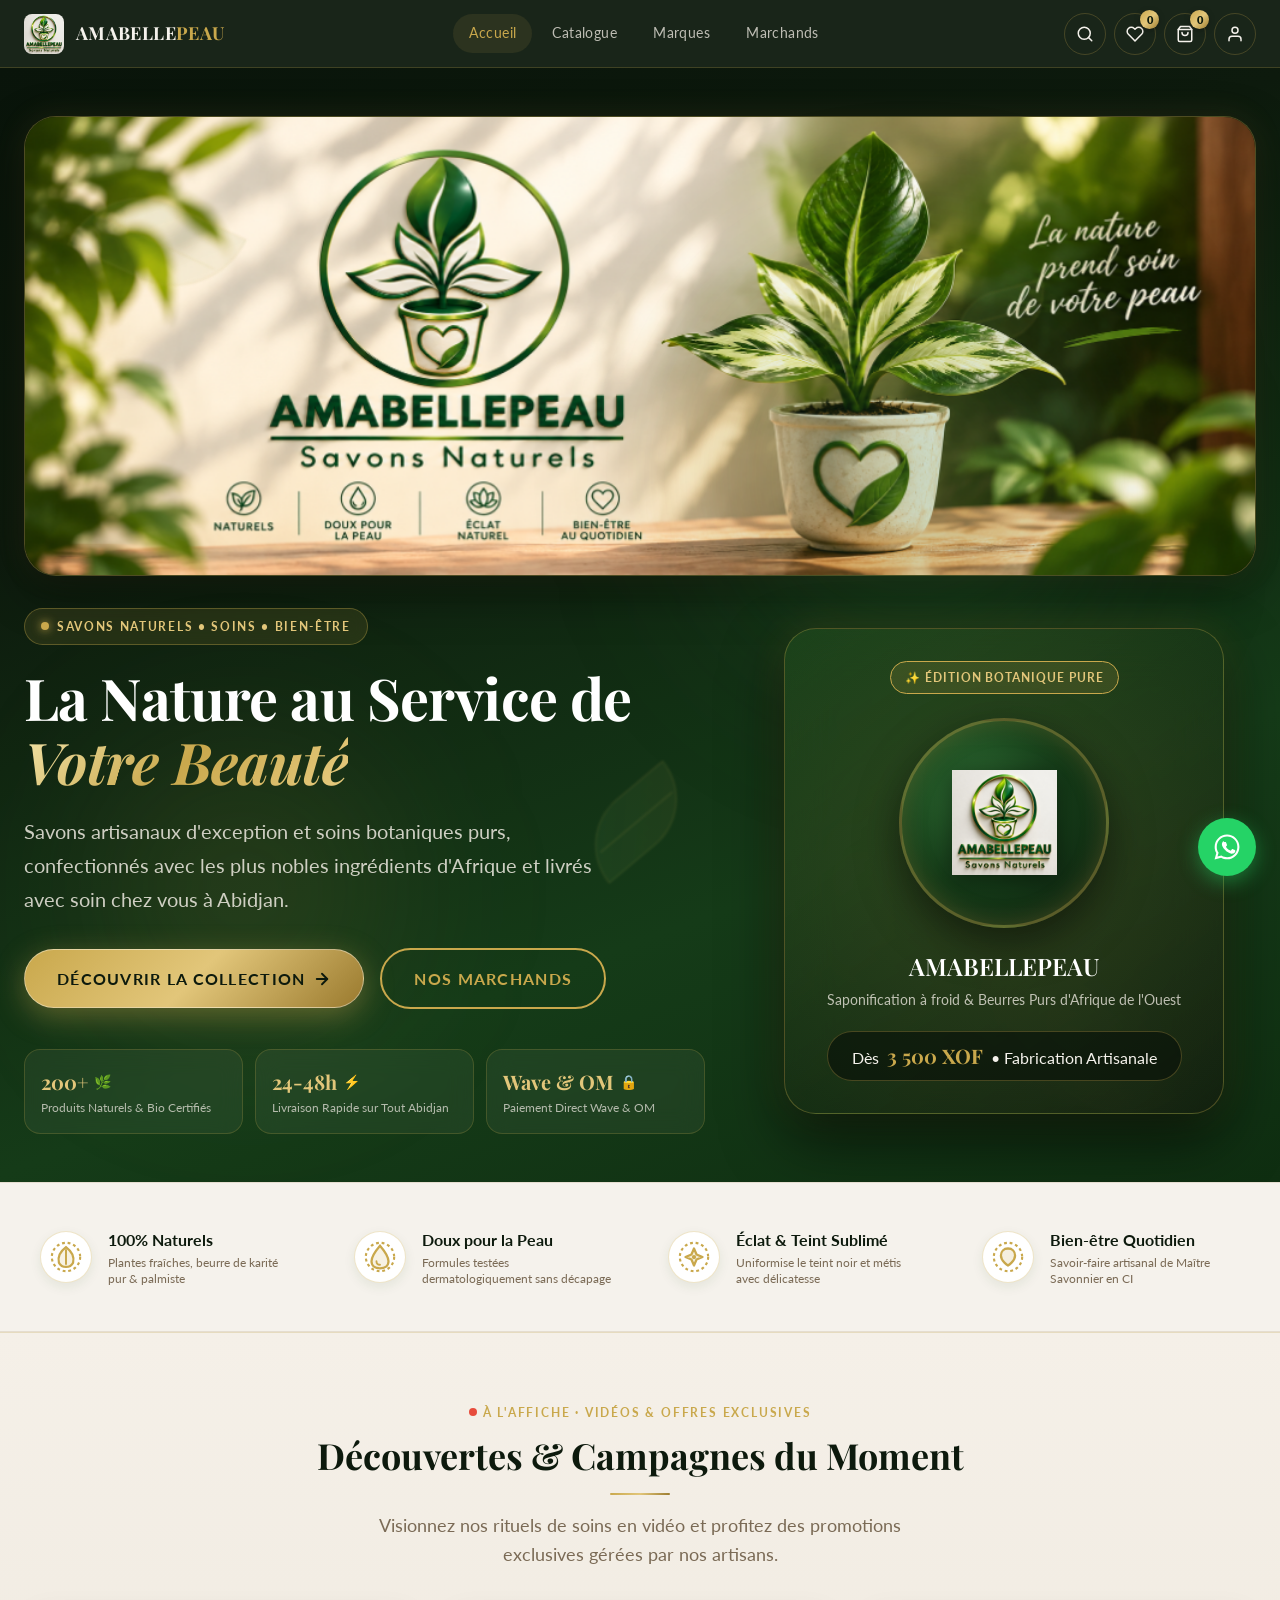
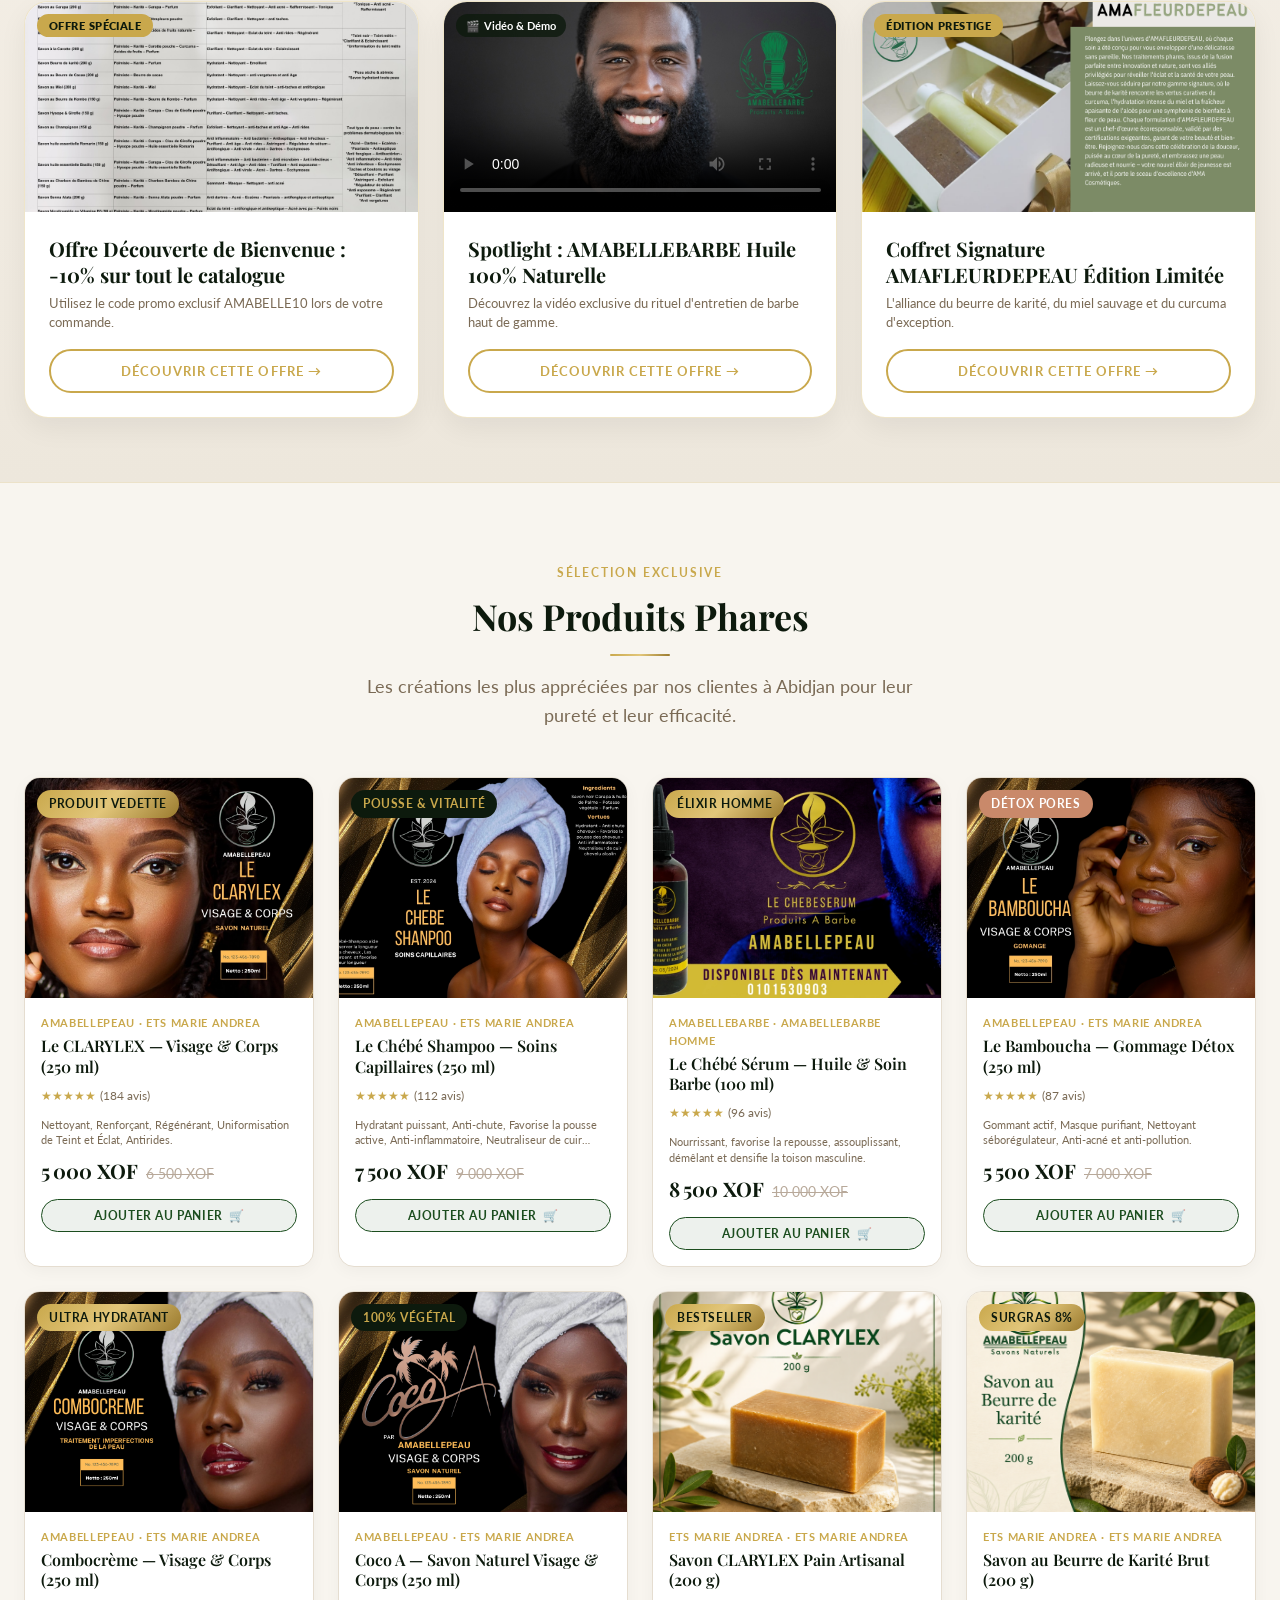
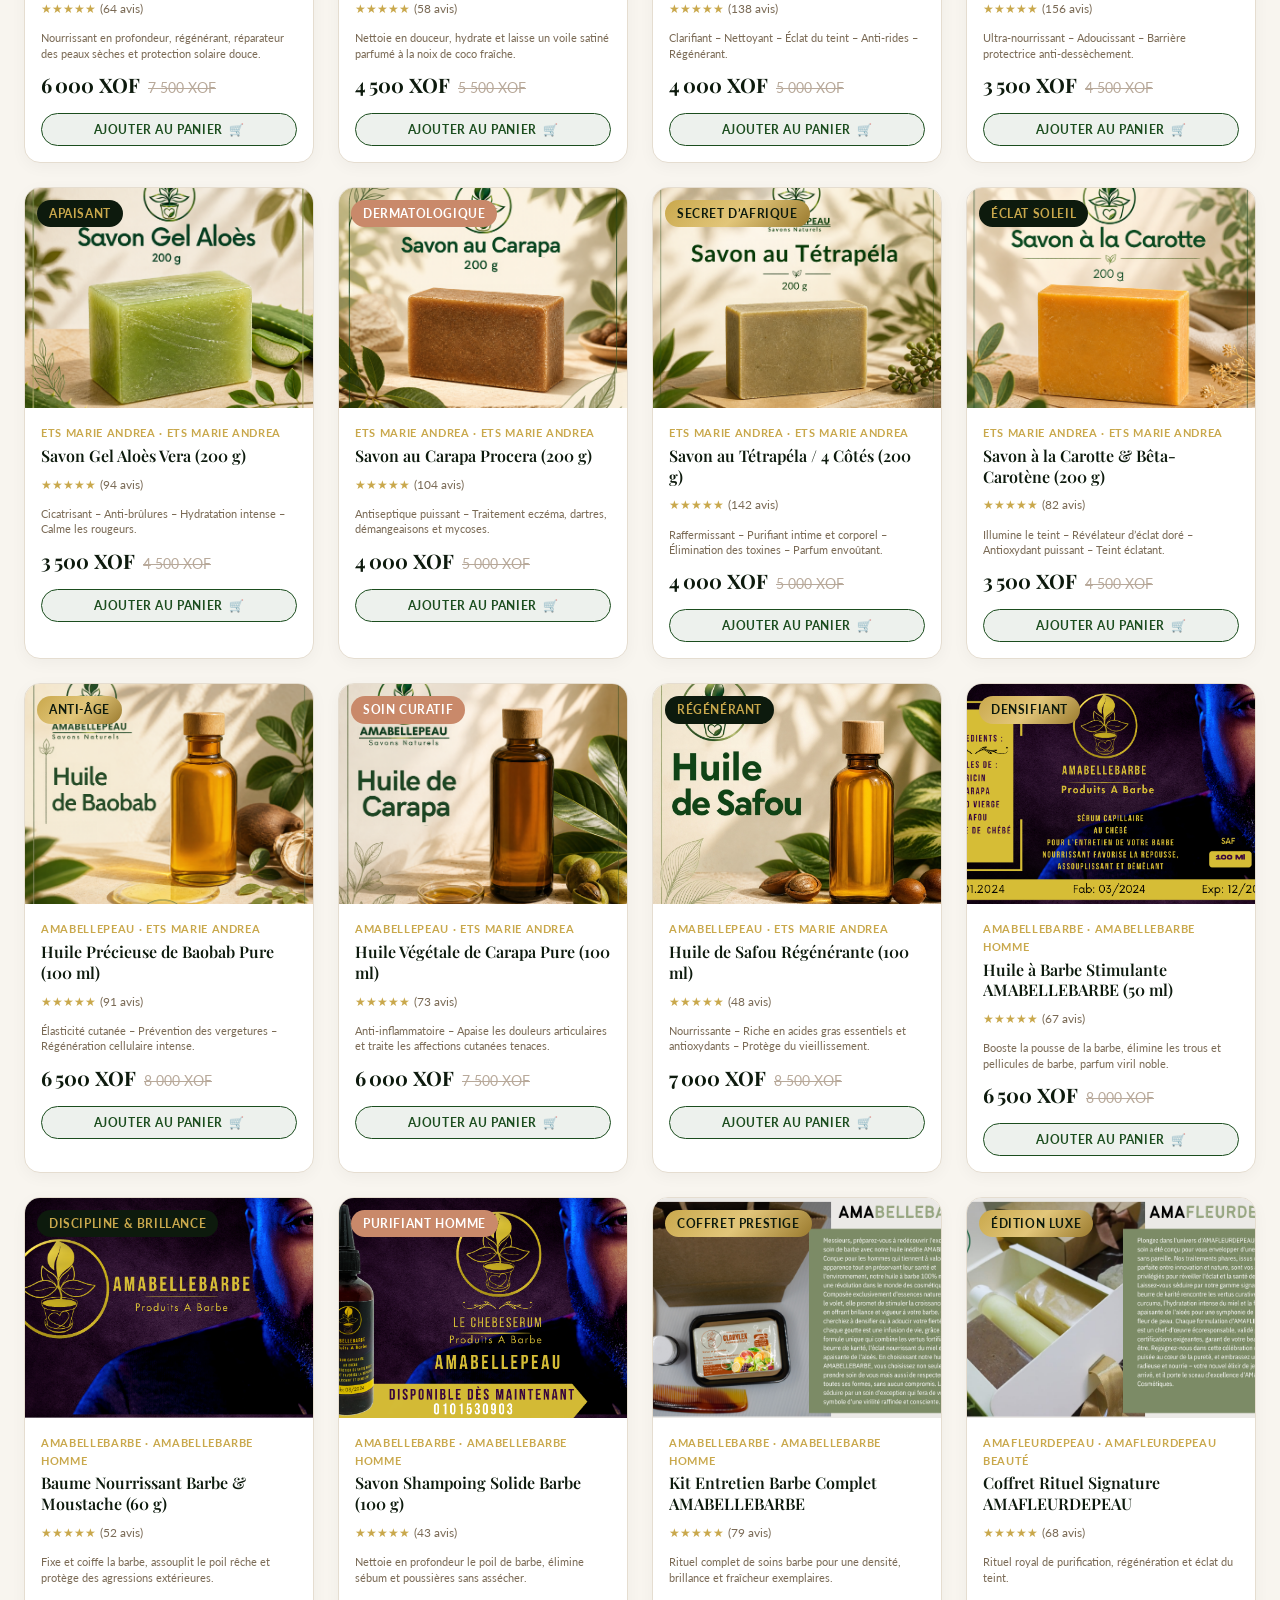
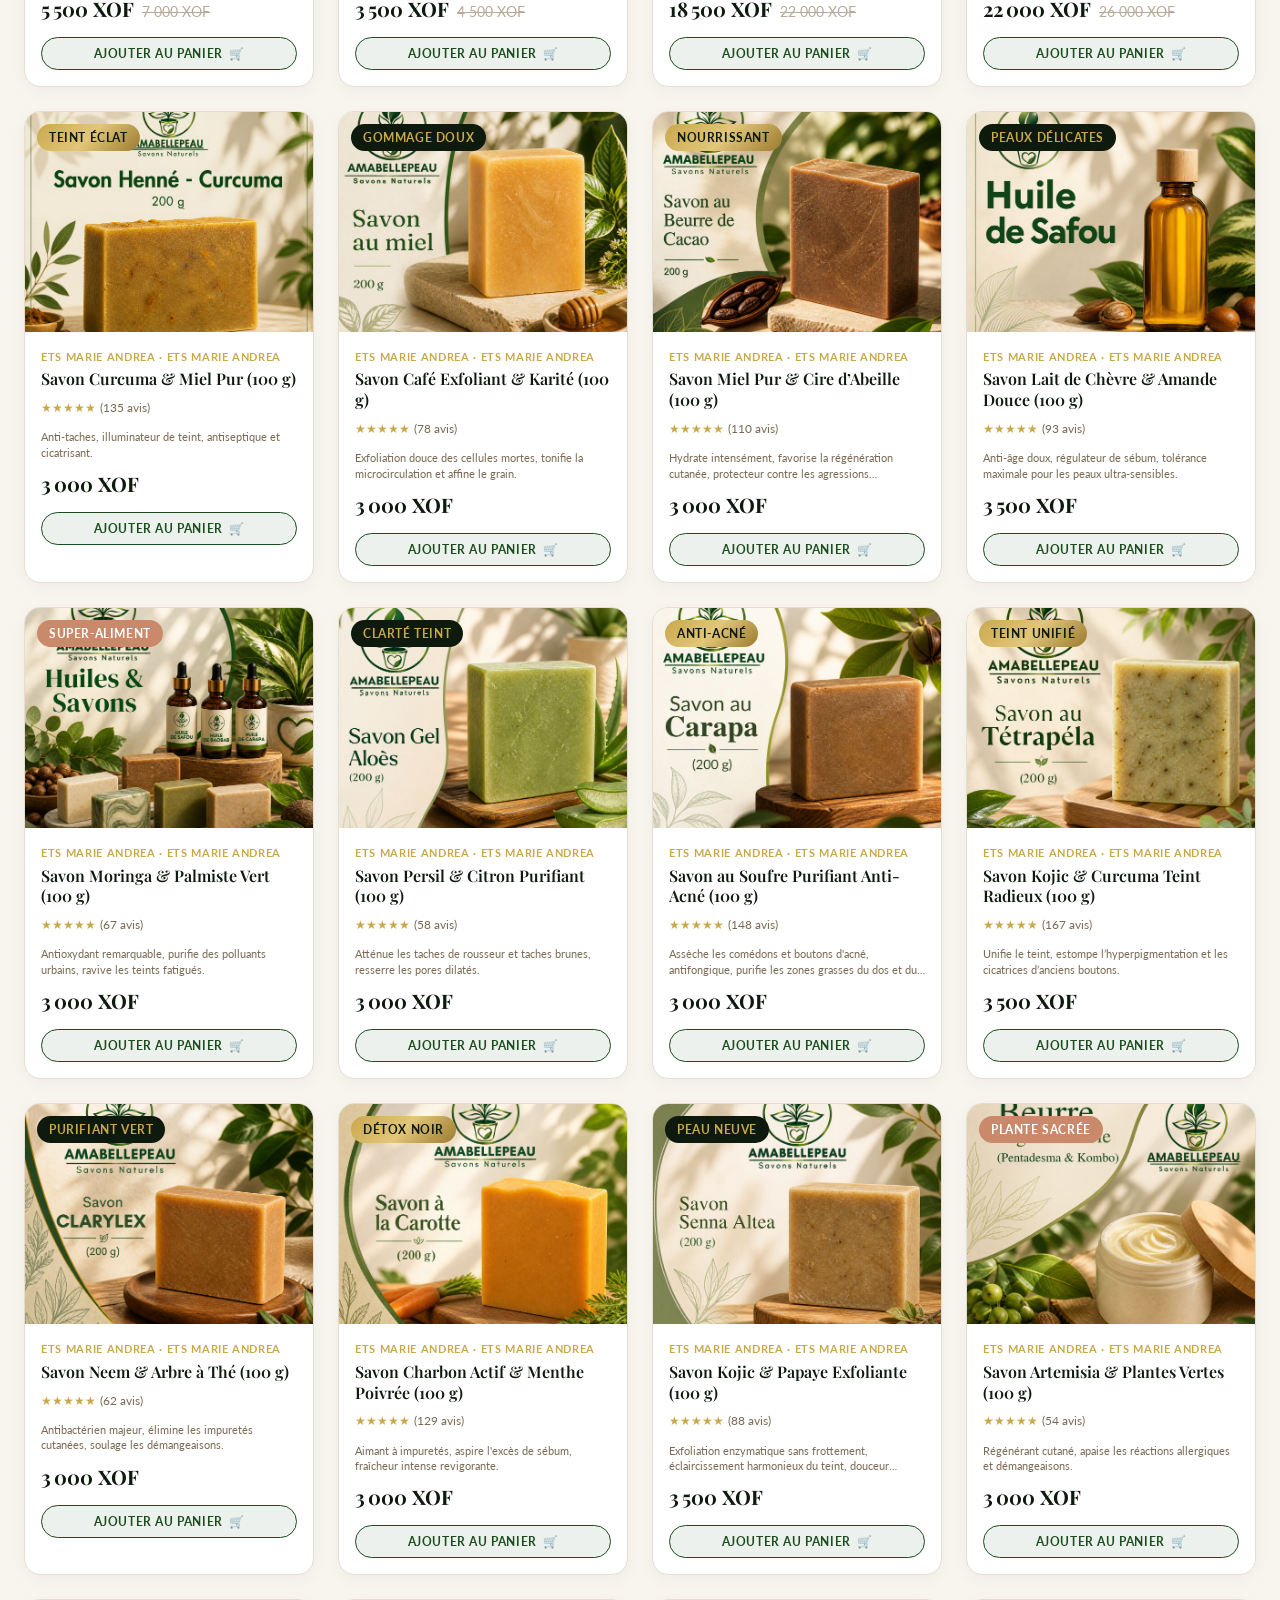
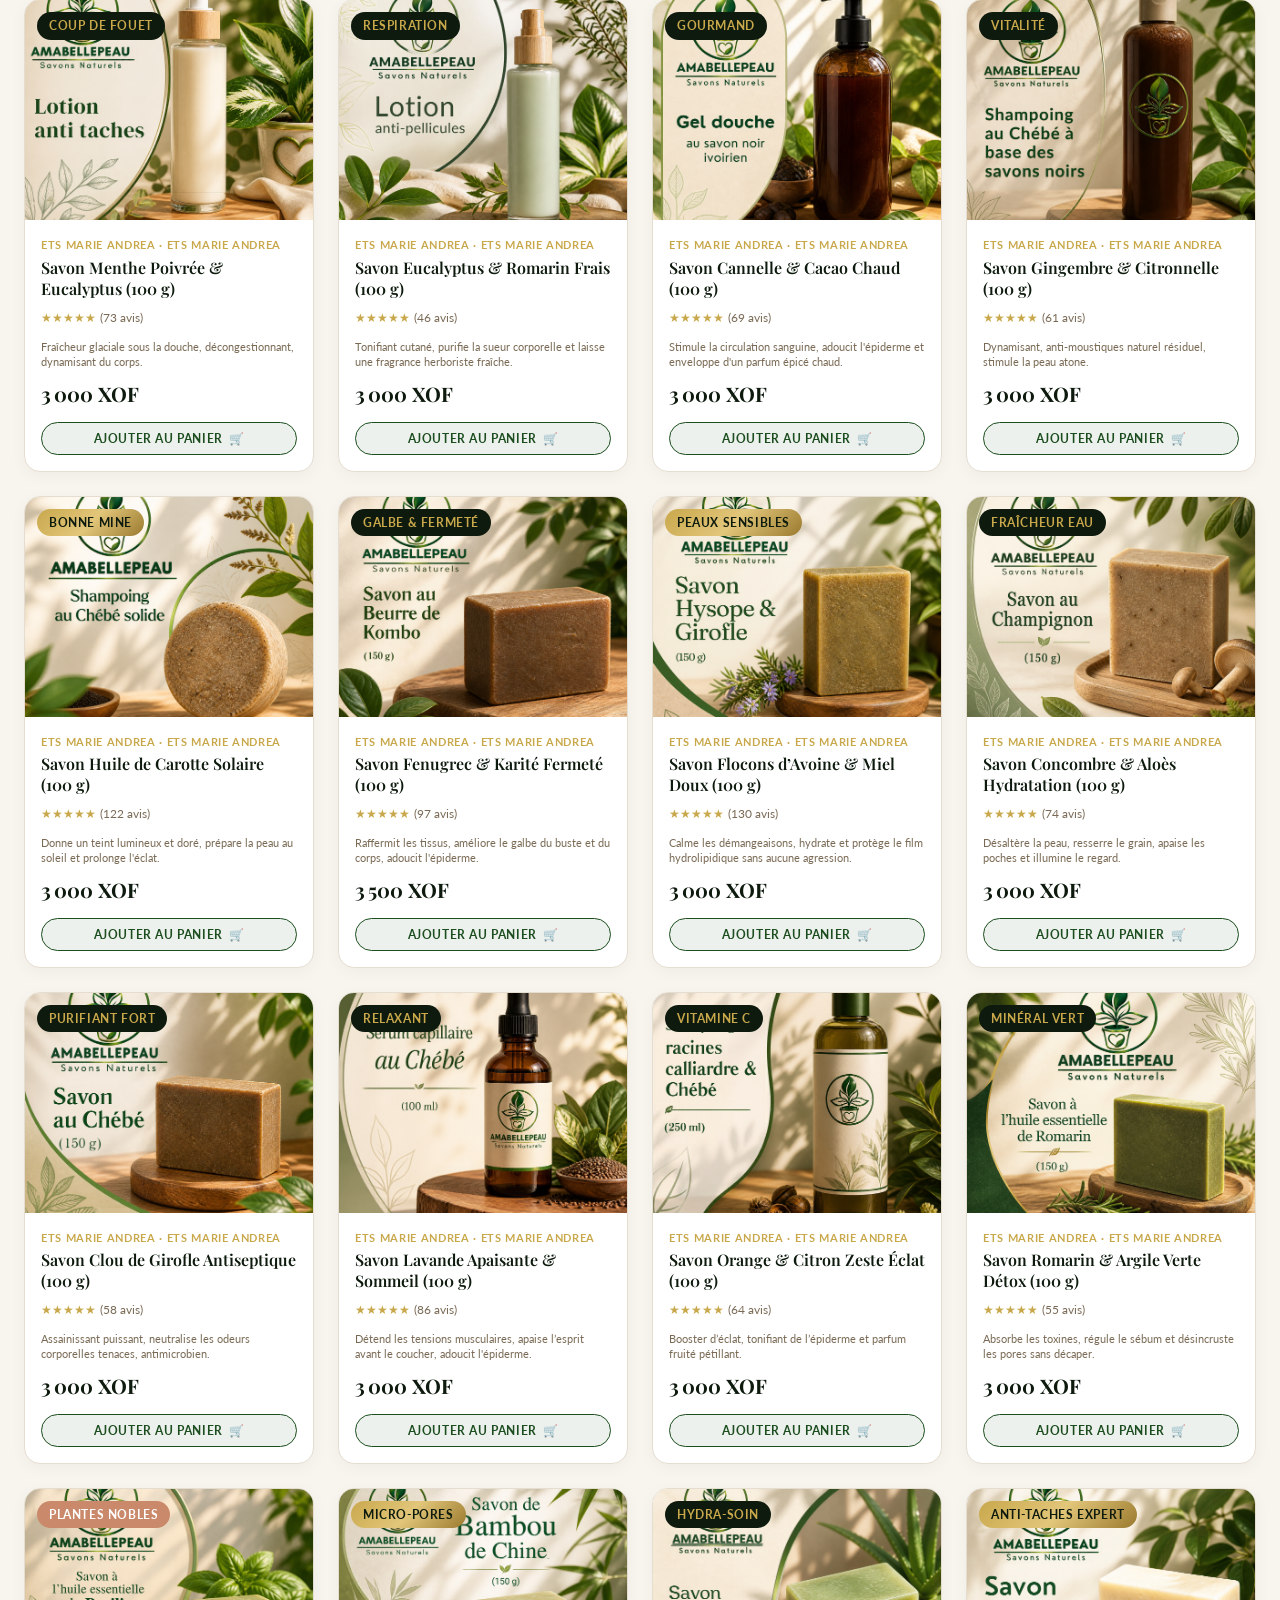
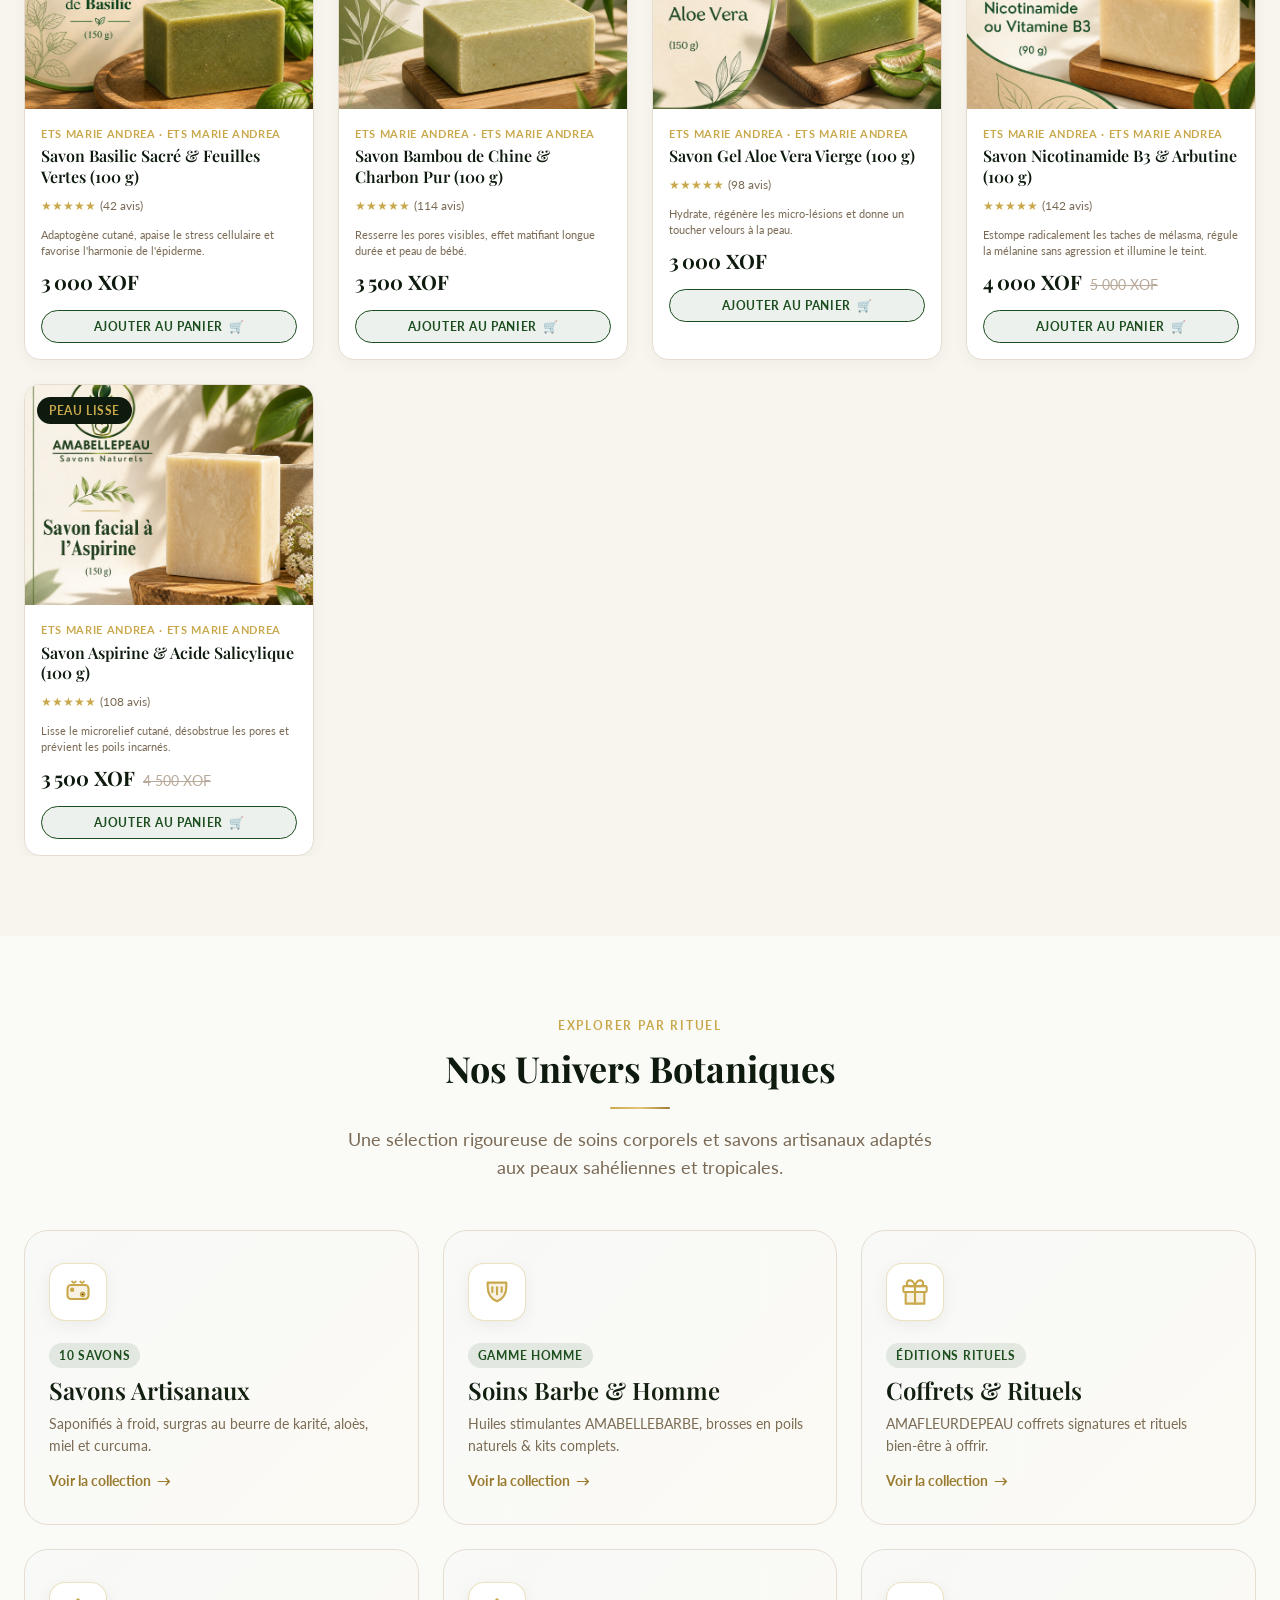
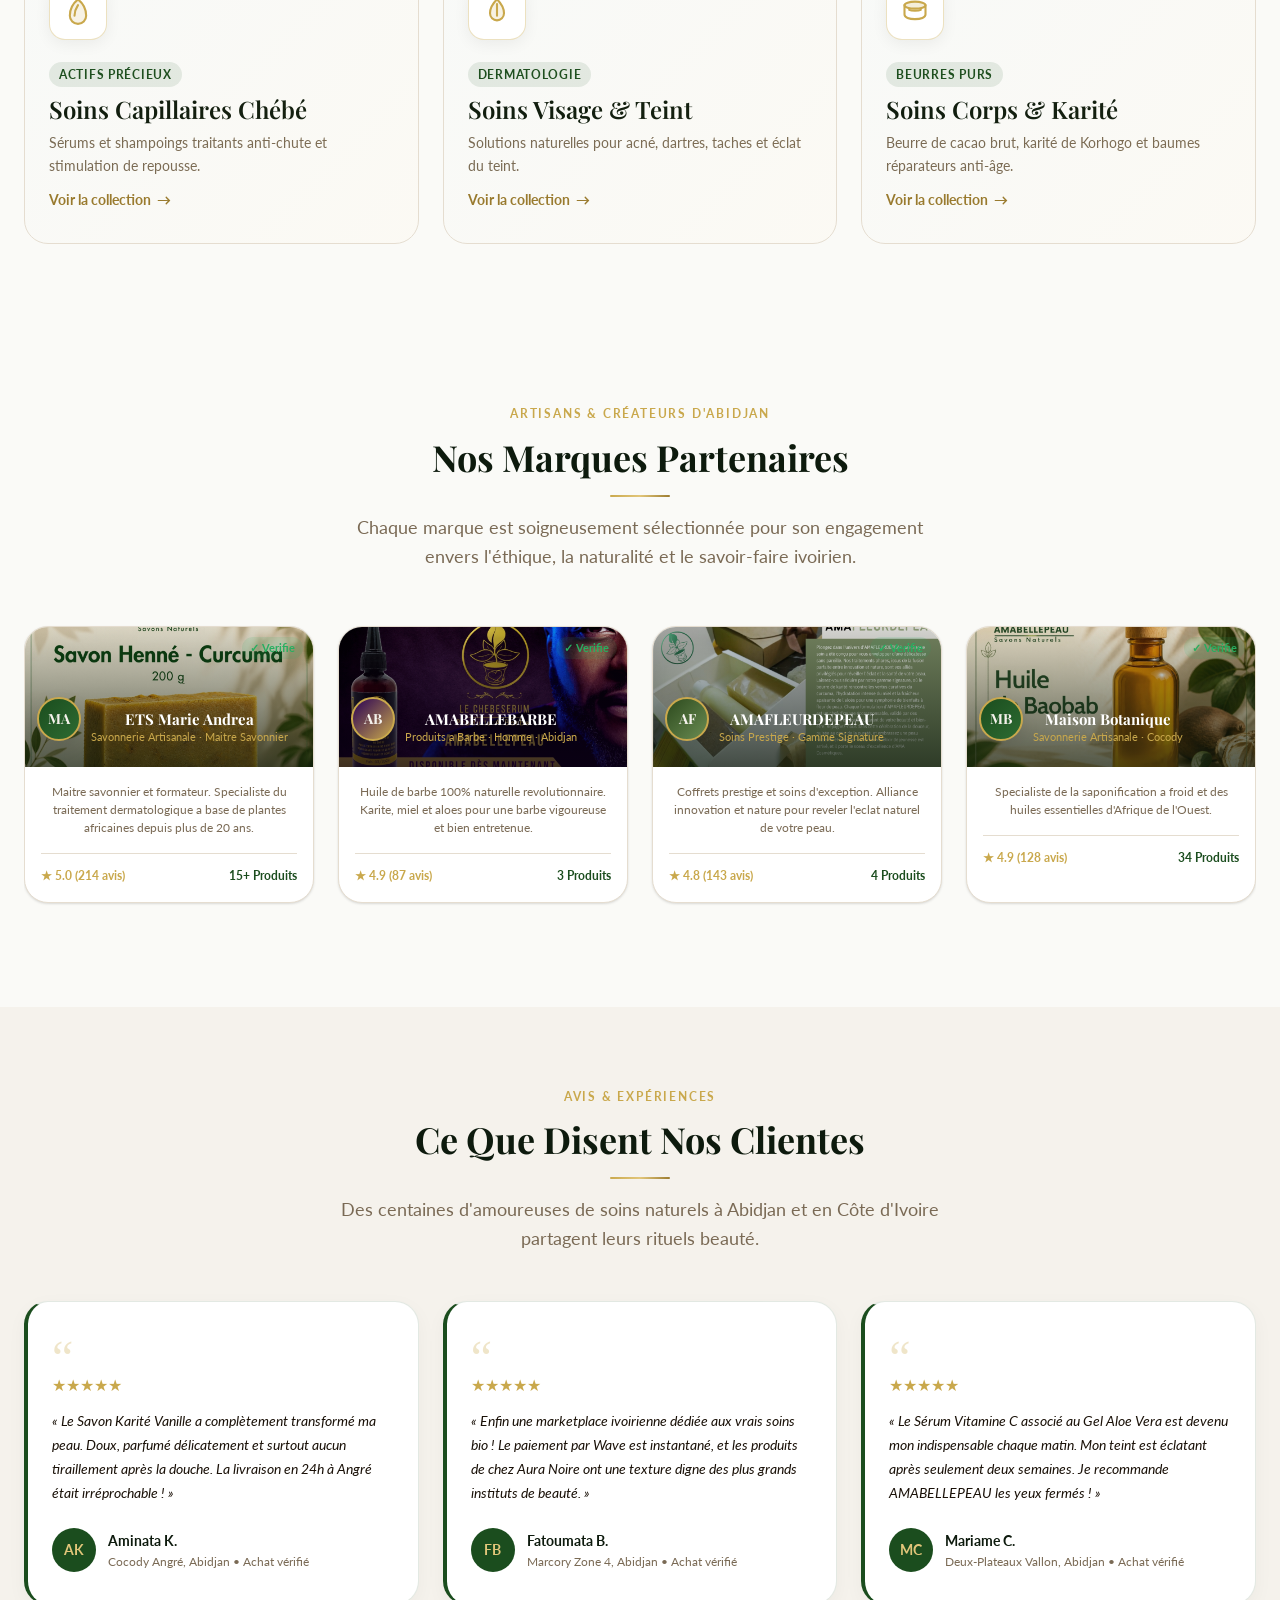
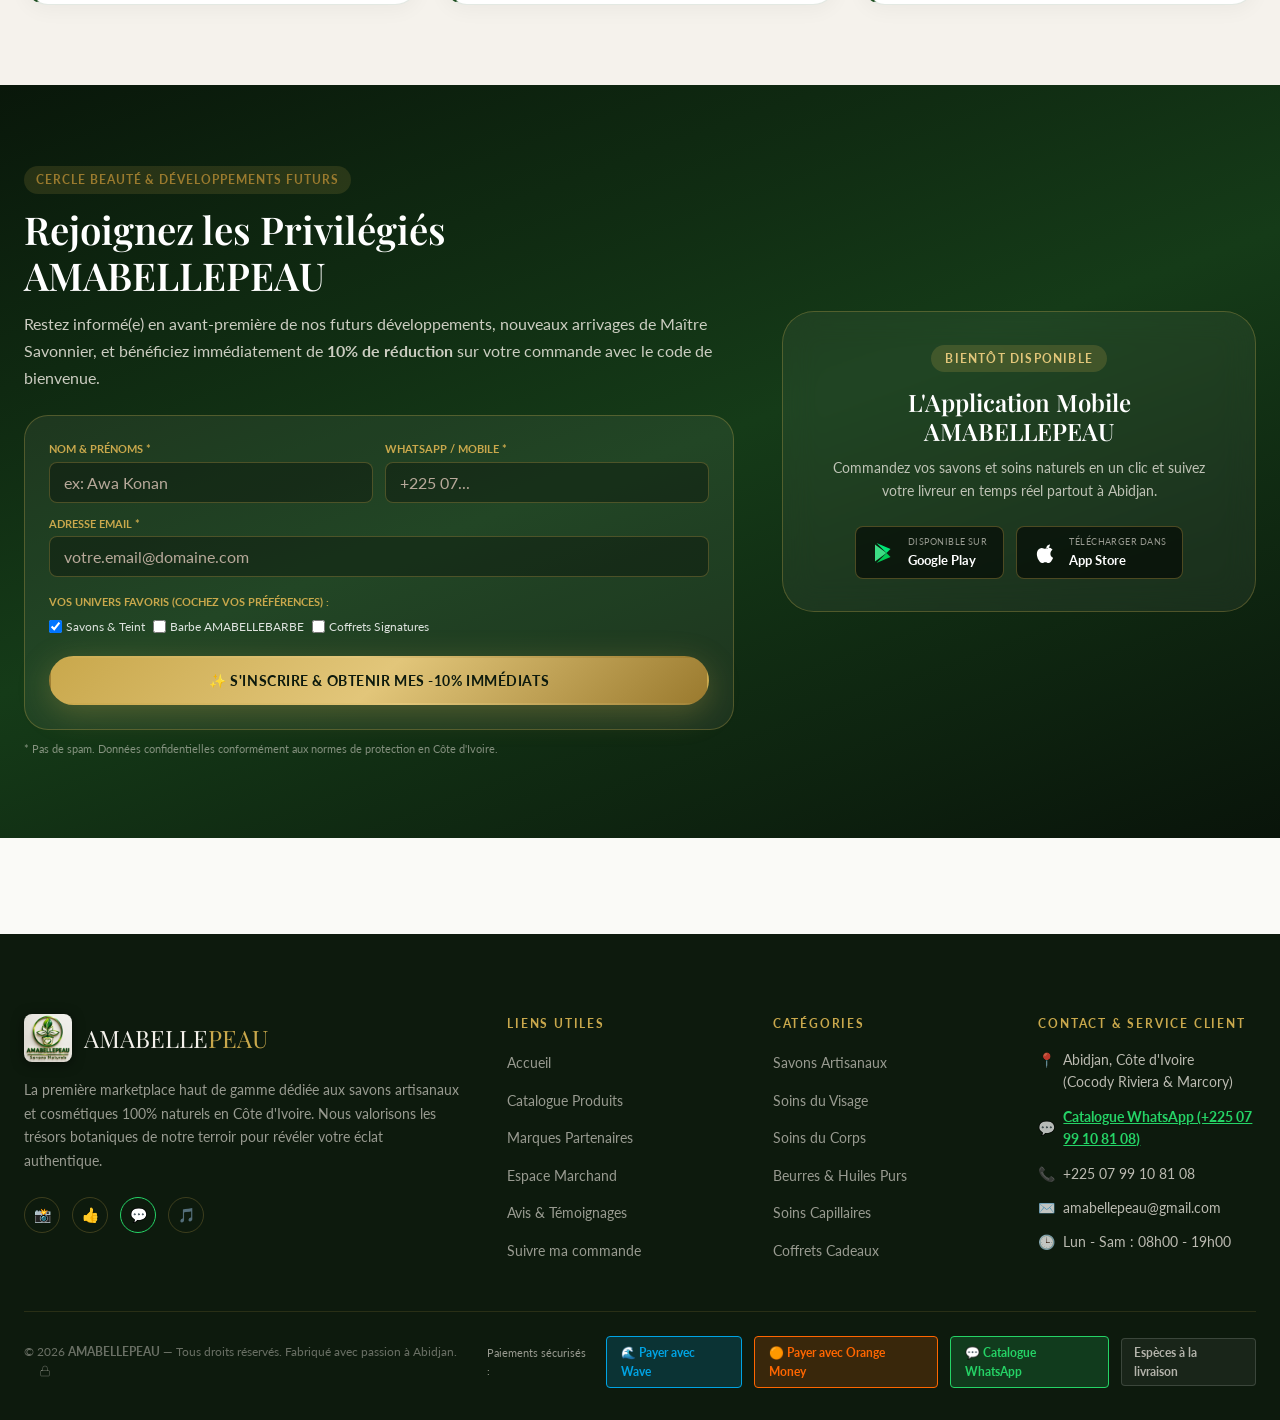
==== commit dedd762e: "feat(offline): full offline persistence with upgraded service worker, localStorage fallback, and SW " ====
--- a/index.html
+++ b/index.html
@@ -1756,6 +1756,7 @@
     }
   </style>
   <link rel="stylesheet" href="css/social-share.css">
+  <link rel="manifest" href="/manifest.json">
 </head>
 <body>
 
@@ -3134,5 +3135,15 @@
       renderStorefrontProducts();
     });
   </script>
+  <!-- Offline Service Worker Registration -->
+  <script>
+    if ('serviceWorker' in navigator) {
+      window.addEventListener('load', () => {
+        navigator.serviceWorker.register('/sw.js')
+          .then(reg => console.log('ABP Service Worker registered:', reg.scope))
+          .catch(err => console.warn('ABP Service Worker registration failed:', err));
+      });
+    }
+  </script>
 </body>
 </html>
